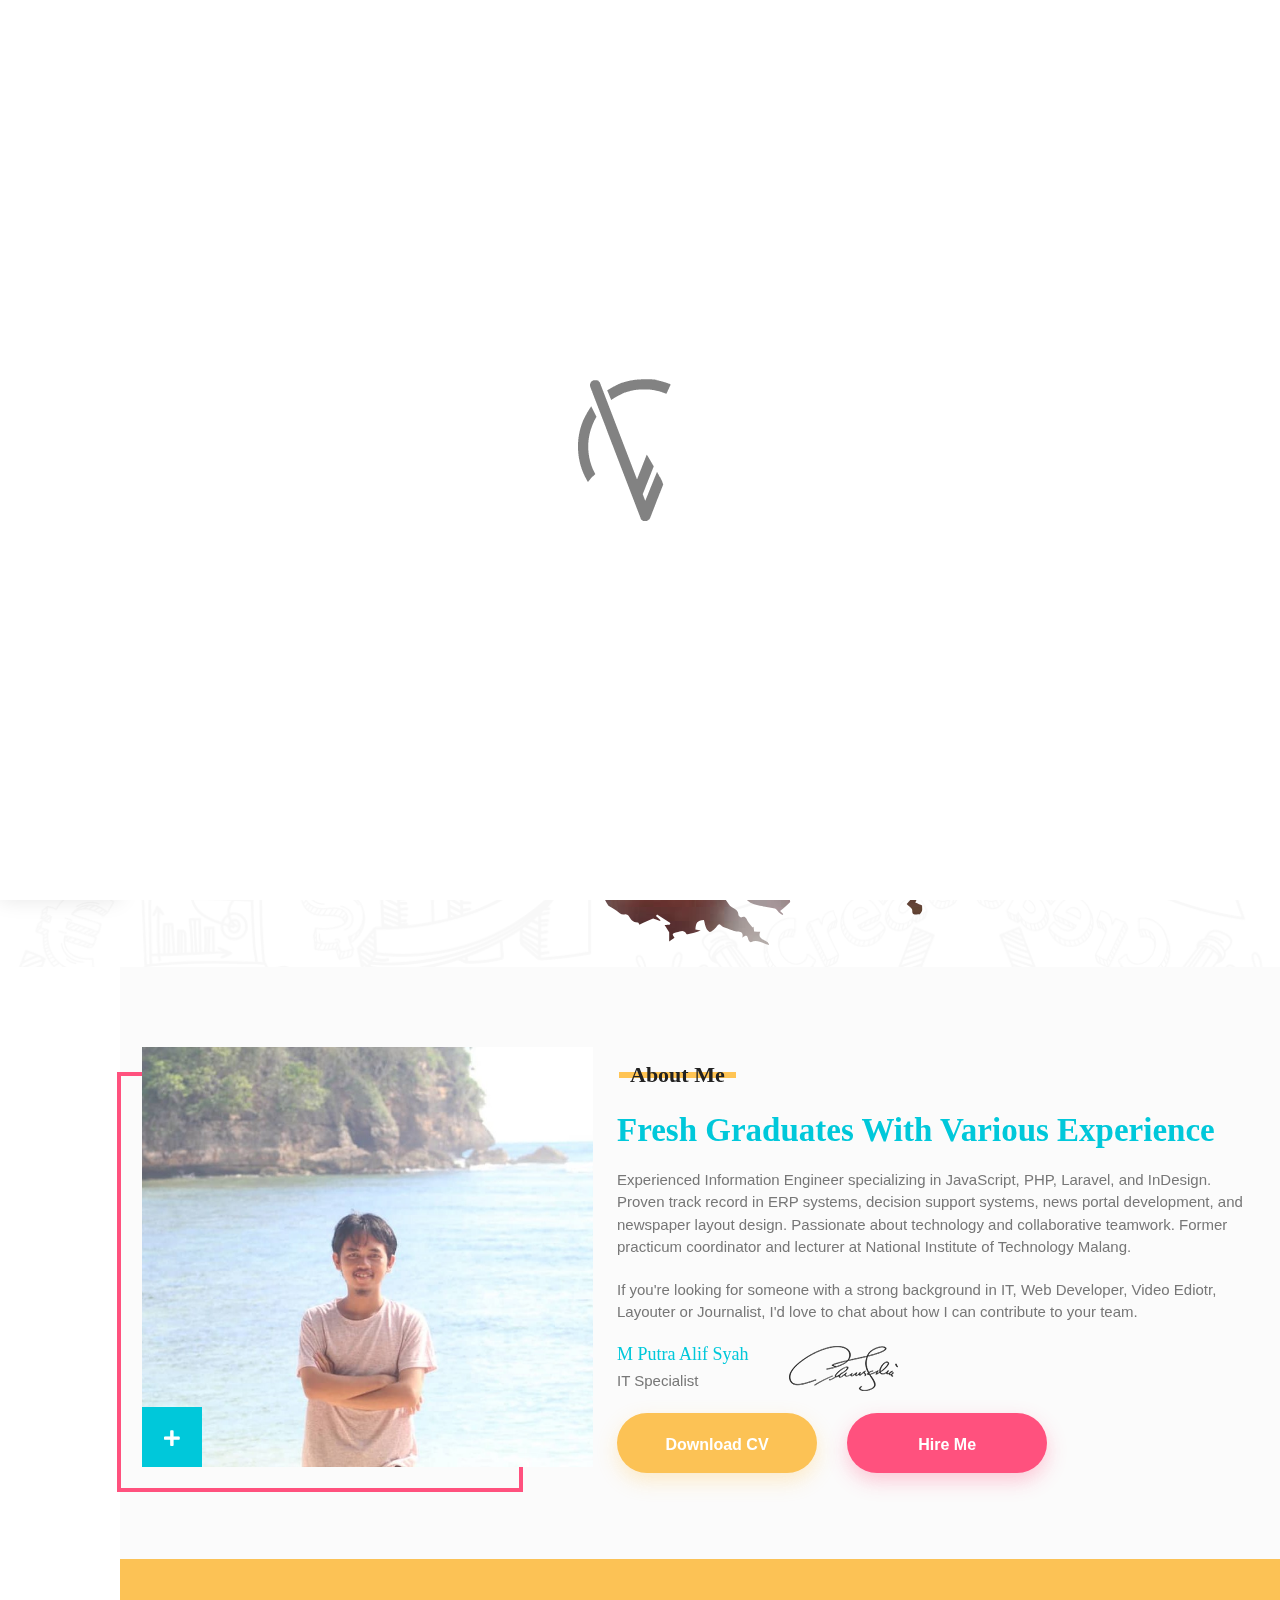
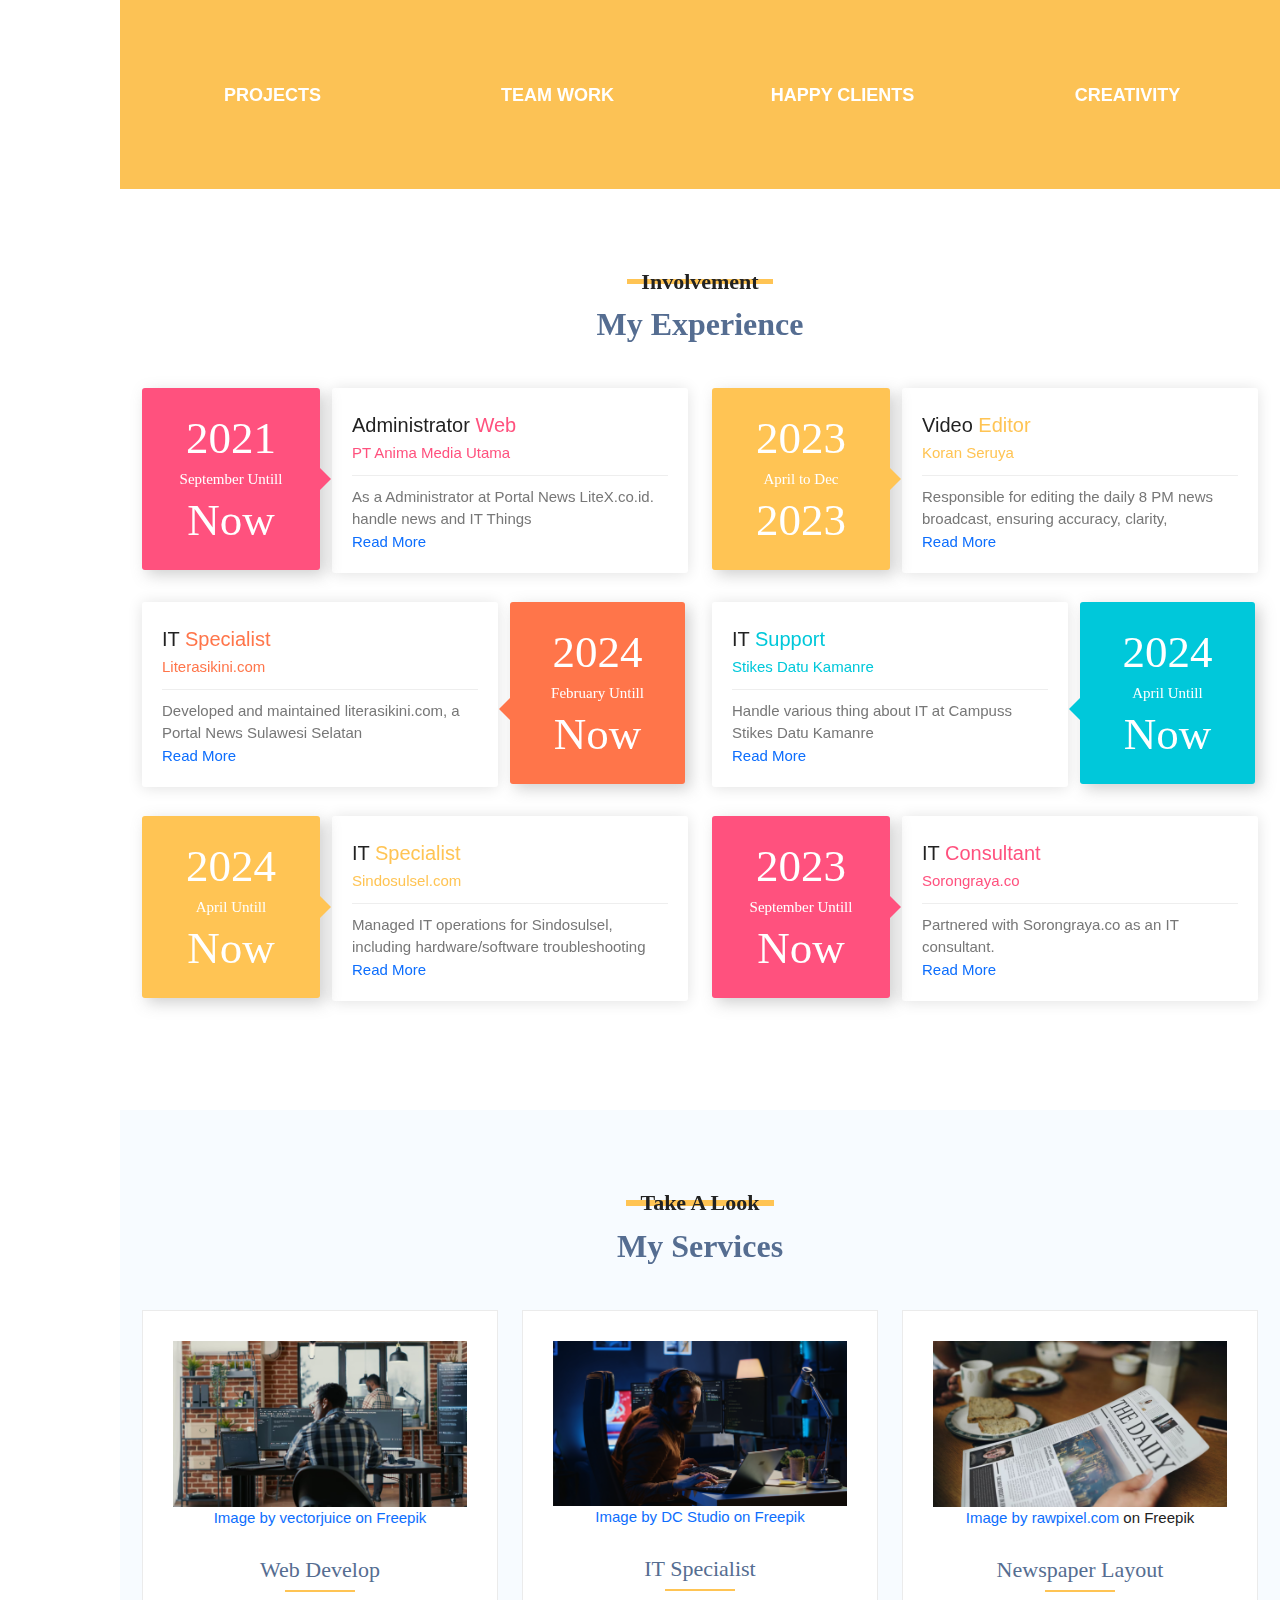
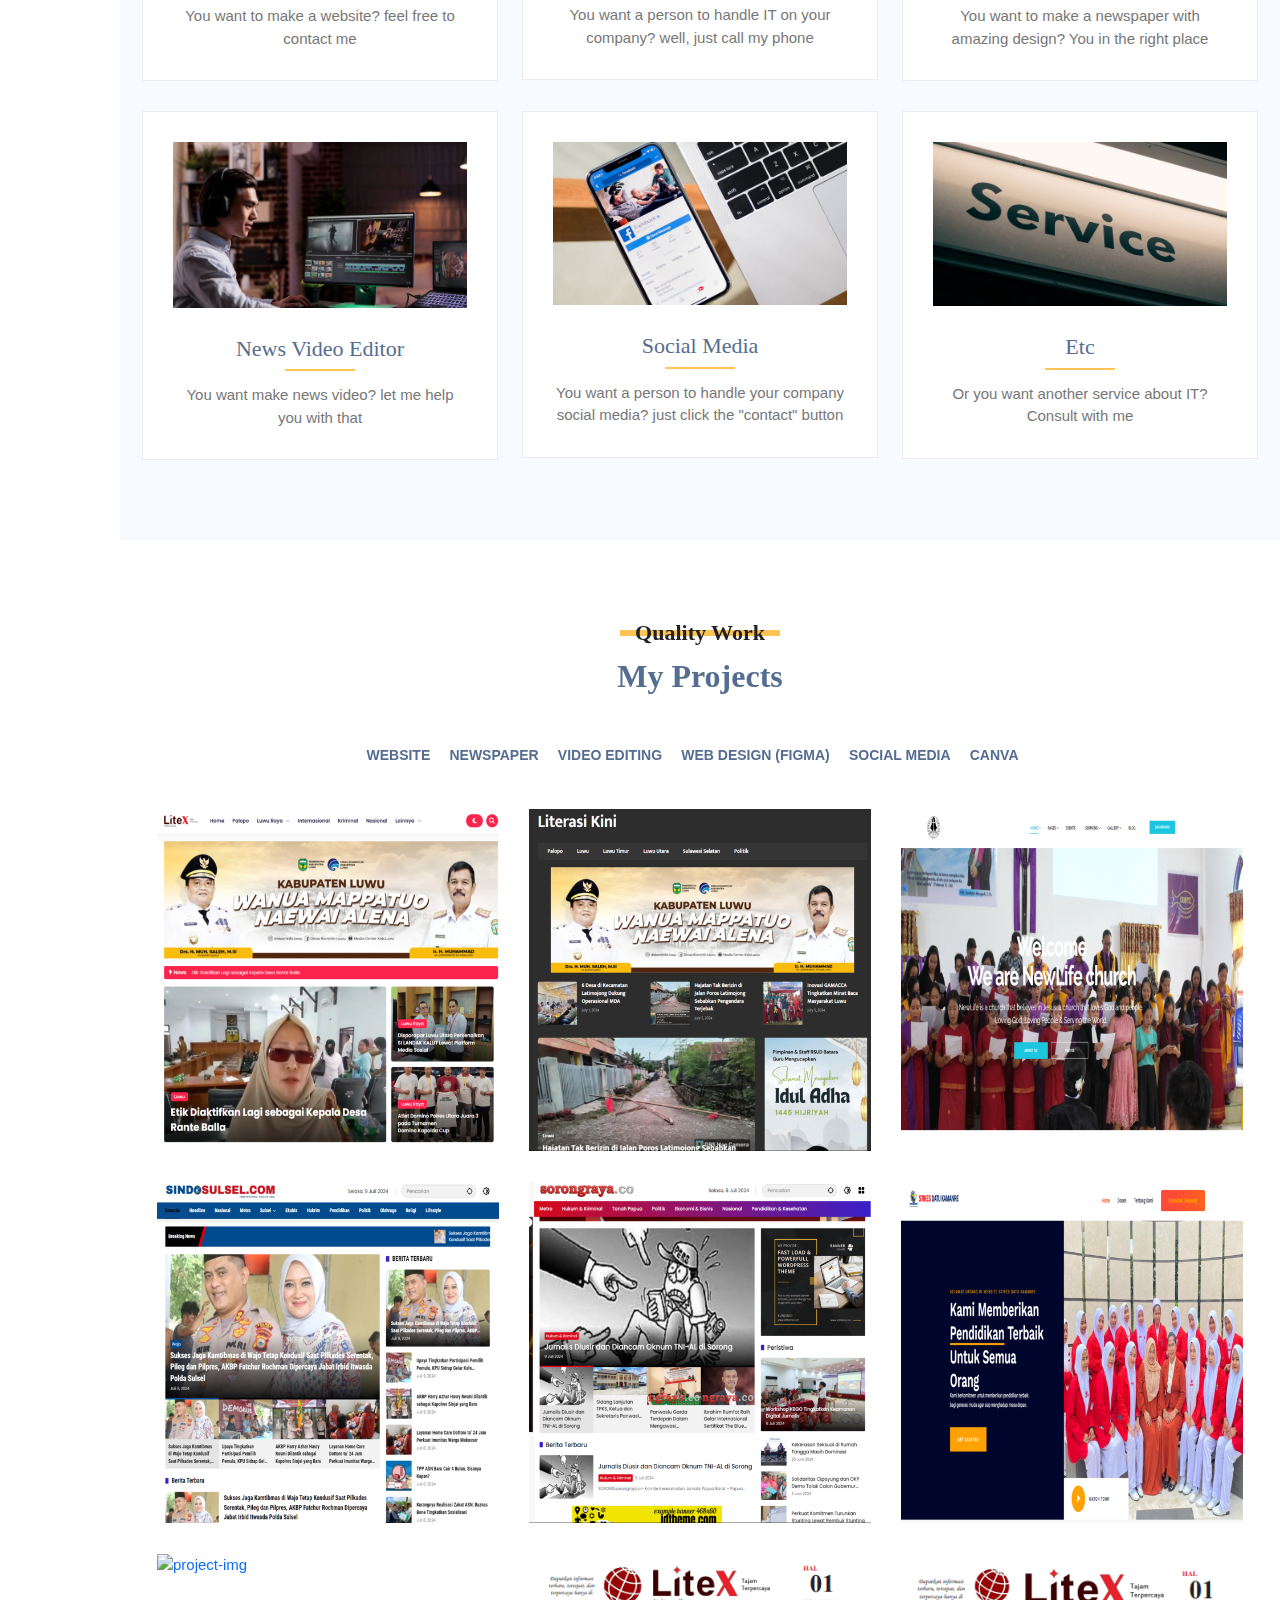
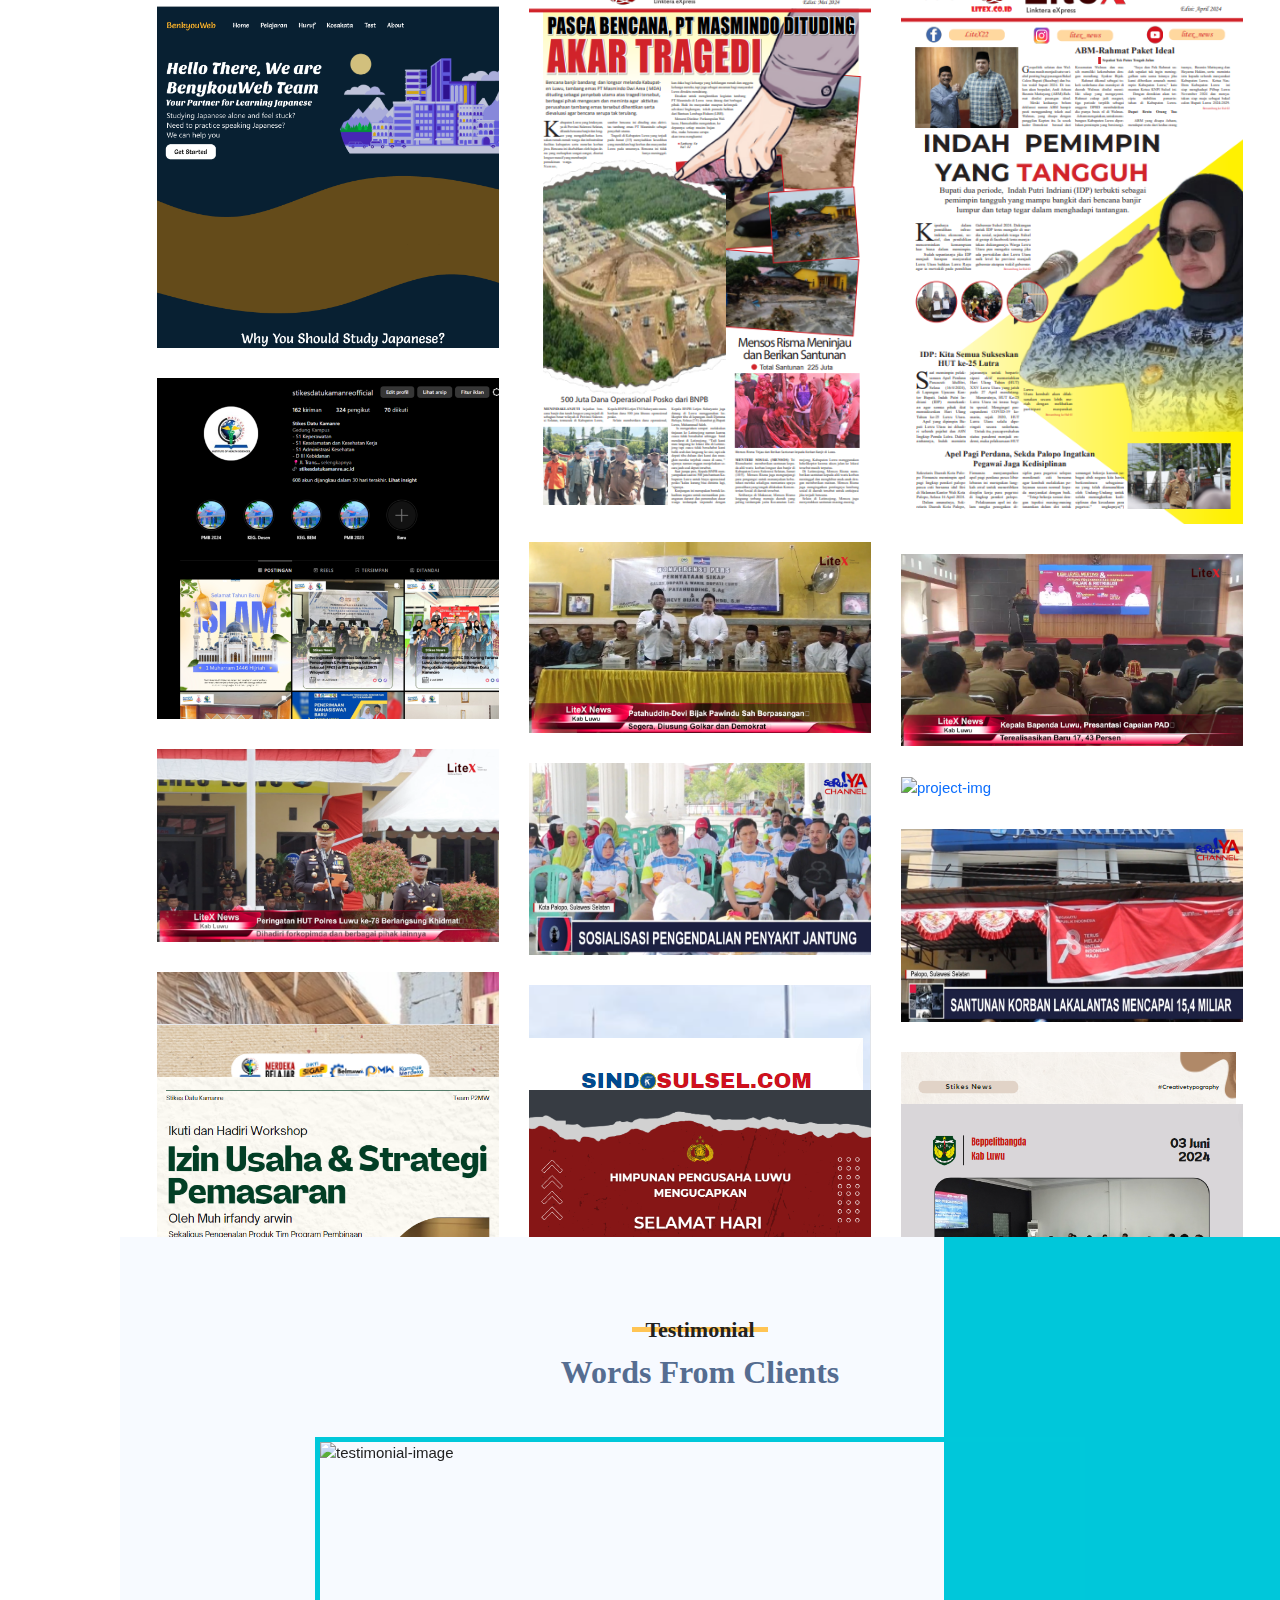
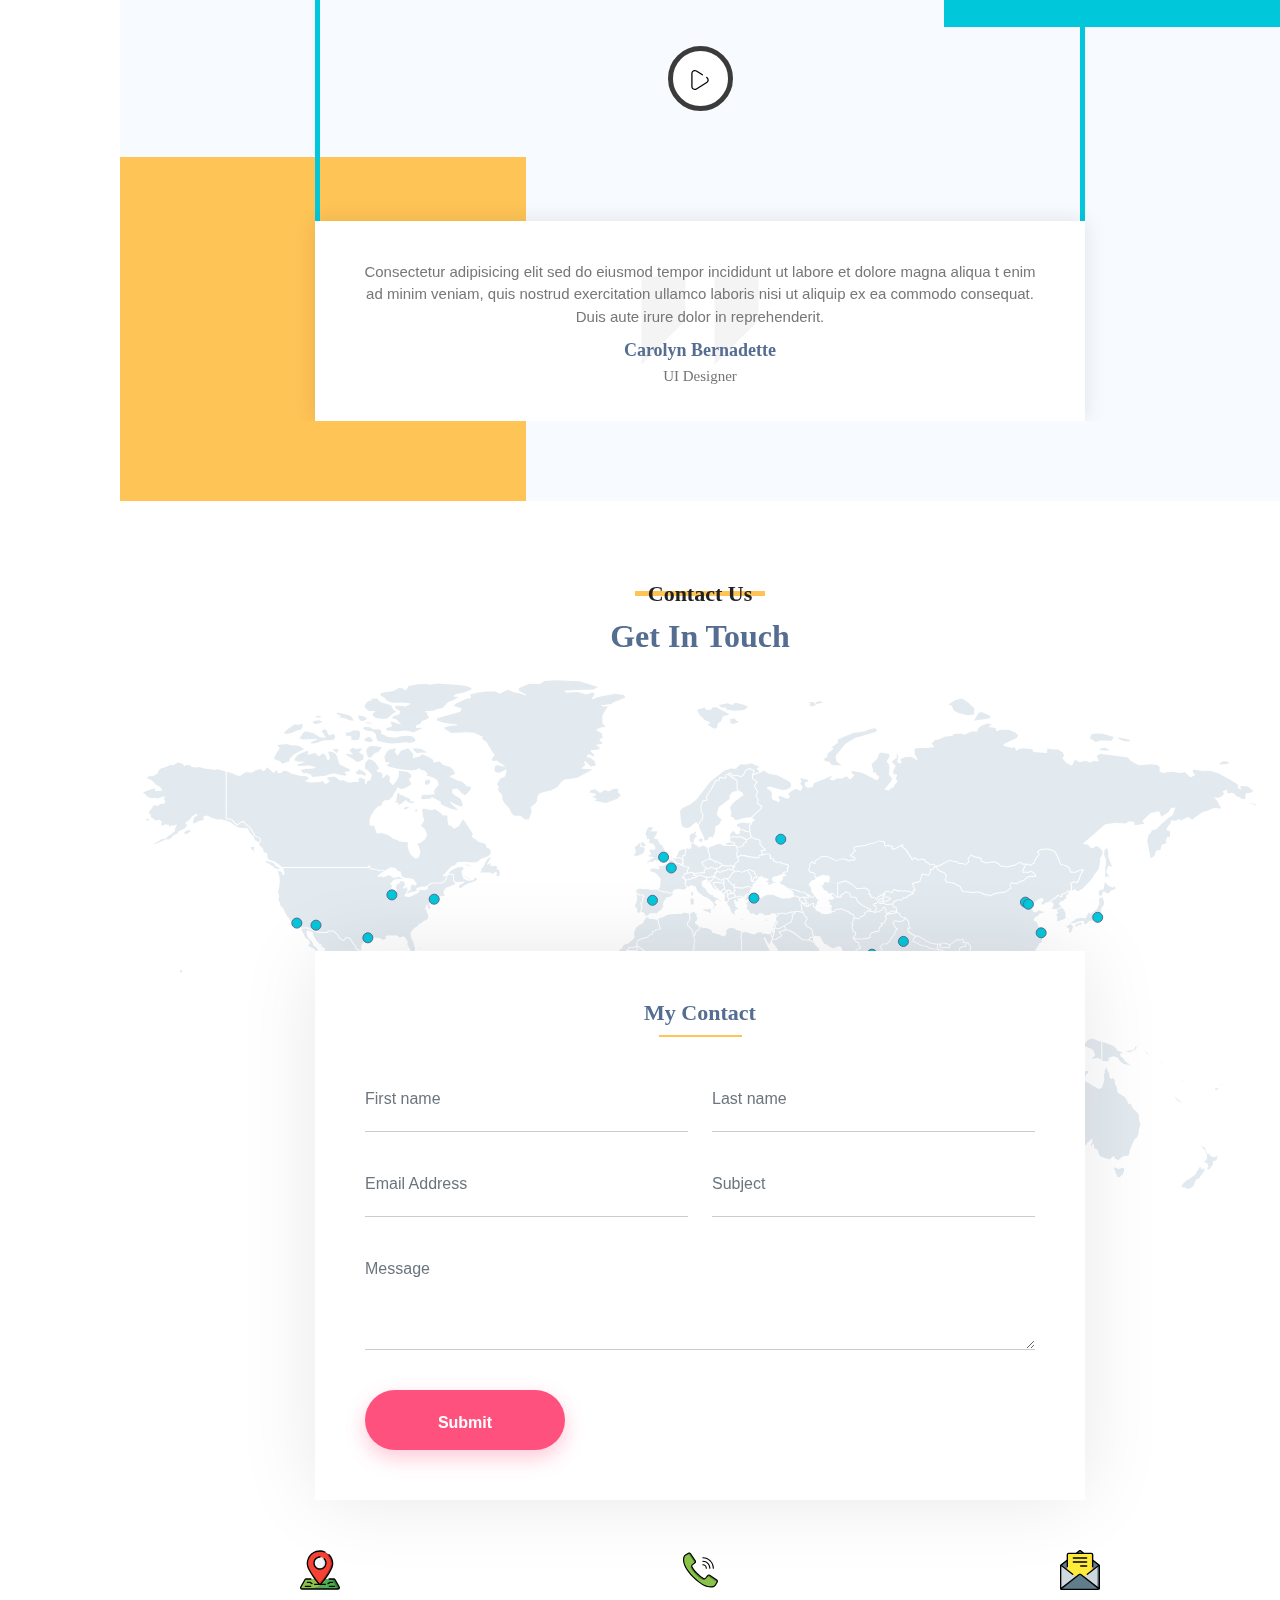
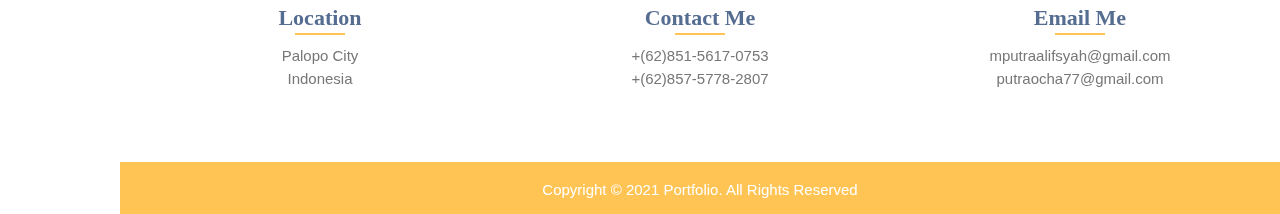
==== index.html @ a57c488f "first commit" ====
<!doctype html>
<!-- 
Template Name: Portfolio Responsive HTML Template
Version: 1.0.8
Author: Kamleshyadav
Website: 
Purchase:
-->
<!--[if IE 8]> <html lang="en" class="ie8 no-js"> <![endif]-->
<!--[if IE 9]> <html lang="en" class="ie9 no-js"> <![endif]-->
<!--[if !IE]><!-->
<html lang="en">

<head>
	<meta charset="utf-8">
	<meta name="viewport" content="width=device-width, initial-scale=1, shrink-to-fit=no">
	<meta name="description" content="Portfolio">
	<meta name="keywords"
		content="Creative, minimal, Portfolio, cv, business, Resume, Information, personal portfolio, Professional">
	<meta name="author" content="kamleshyadav">
	<meta name="MobileOptimized" content="320">
	<!--Start Style -->
	<link rel="stylesheet" href="assets/css/bootstrap.min.css">
	<link rel="stylesheet" href="assets/css/all.min.css">
	<link rel="stylesheet" href="assets/css/font.css">
	<link rel="stylesheet" href="assets/css/animate.css">
	<link rel="stylesheet" href="assets/css/magnific-popup.css">
	<link rel="stylesheet" href="assets/css/swiper.min.css">
	<link rel="stylesheet" href="assets/css/jquery-jvectormap-2.0.3.css">
	<link rel="stylesheet" href="assets/css/style.css">
	<link rel="stylesheet" href="assets/css/scrollbar.css">
	<!-- Favicon Link -->
	<link rel="shortcut icon" type="image/png" href="assets/images/favicon.png">

	<title>Portfolio Responsive HTML Template</title>
</head>

<body>
	<!-- preloader section start -->
	<div class="preloader">
		<div class="status"><img src="assets/images/loader.gif" id="preloader_image" alt="loader">
		</div>
	</div>

	<!-- start side bar -->
	<div class="port_sidebar_wrapper mport_sidebar_wrapper">
		<div class="port_sidebar_profile">
			<a href="javascript:;" class="port_sidebar_position active">
				<div class="profile_circle ">
					<img src="assets/images/ocha.jpeg" alt="profile-image" class="img-fluid" />
				</div>
			</a>
		</div>
		<div class="port_sidebar_nav">
			<div class="port_navigation index_navigation">
				<ul class="nav_list">
					<li data-number="0">
						<div class="tooltip_box">
							<a href="javascript:;" class="siderbar_menuicon">
								<span class="first_micon">
									<svg class="nav_about_svg" xmlns="http://www.w3.org/2000/svg"
										xmlns:xlink="http://www.w3.org/1999/xlink" width="26px" height="26px">
										<defs>
											<filter id="Filter_0">
												<feFlood flood-color="rgb(255, 74, 74)" flood-opacity="1"
													result="floodOut" />
												<feComposite operator="atop" in="floodOut" in2="SourceGraphic"
													result="compOut" />
												<feBlend mode="normal" in="compOut" in2="SourceGraphic" />
											</filter>

										</defs>
										<g filter="url(#Filter_0)">
											<path fill-rule="evenodd" fill="rgb(14, 15, 33)"
												d="M21.937,13.863 L4.063,13.863 L4.063,7.776 L21.937,7.776 L21.937,13.863 ZM6.094,11.832 L19.906,11.832 L19.906,9.807 L6.094,9.807 L6.094,11.832 ZM21.937,3.866 L4.063,3.866 L4.063,5.897 L21.937,5.897 L21.937,3.866 ZM21.937,17.767 L12.188,17.767 L12.188,19.799 L21.937,19.799 L21.937,17.767 ZM10.156,21.830 L4.063,21.830 L4.063,15.742 L10.156,15.742 L10.156,21.830 ZM6.094,19.799 L8.125,19.799 L8.125,17.773 L6.094,17.773 L6.094,19.799 ZM22.953,26.000 L3.047,26.000 C1.367,26.000 0.000,24.633 0.000,22.953 L0.000,3.047 C0.000,1.367 1.367,0.000 3.047,0.000 L22.953,0.000 C24.633,0.000 26.000,1.367 26.000,3.047 L26.000,22.953 C26.000,24.633 24.633,26.000 22.953,26.000 L22.953,26.000 ZM3.047,2.031 C2.487,2.031 2.031,2.487 2.031,3.047 L2.031,22.953 C2.031,23.513 2.487,23.969 3.047,23.969 L22.953,23.969 C23.513,23.969 23.969,23.513 23.969,22.953 L23.969,3.047 C23.969,2.487 23.513,2.031 22.953,2.031 L3.047,2.031 Z" />
										</g>
									</svg>
								</span>
								<span class="second_micon">

									<svg class="nav_about_svg" xmlns="http://www.w3.org/2000/svg"
										xmlns:xlink="http://www.w3.org/1999/xlink" width="26px" height="26px">
										<defs>
											<filter>
												<feFlood flood-color="rgb(255, 74, 74)" flood-opacity="1"
													result="floodOut" />
												<feComposite operator="atop" in="floodOut" in2="SourceGraphic"
													result="compOut" />
												<feBlend mode="normal" in="compOut" in2="SourceGraphic" />
											</filter>

										</defs>
										<g filter="url(#Filter_0)">
											<path fill-rule="evenodd" fill="rgb(14, 15, 33)"
												d="M21.937,13.863 L4.063,13.863 L4.063,7.776 L21.937,7.776 L21.937,13.863 ZM6.094,11.832 L19.906,11.832 L19.906,9.807 L6.094,9.807 L6.094,11.832 ZM21.937,3.866 L4.063,3.866 L4.063,5.897 L21.937,5.897 L21.937,3.866 ZM21.937,17.767 L12.188,17.767 L12.188,19.799 L21.937,19.799 L21.937,17.767 ZM10.156,21.830 L4.063,21.830 L4.063,15.742 L10.156,15.742 L10.156,21.830 ZM6.094,19.799 L8.125,19.799 L8.125,17.773 L6.094,17.773 L6.094,19.799 ZM22.953,26.000 L3.047,26.000 C1.367,26.000 0.000,24.633 0.000,22.953 L0.000,3.047 C0.000,1.367 1.367,0.000 3.047,0.000 L22.953,0.000 C24.633,0.000 26.000,1.367 26.000,3.047 L26.000,22.953 C26.000,24.633 24.633,26.000 22.953,26.000 L22.953,26.000 ZM3.047,2.031 C2.487,2.031 2.031,2.487 2.031,3.047 L2.031,22.953 C2.031,23.513 2.487,23.969 3.047,23.969 L22.953,23.969 C23.513,23.969 23.969,23.513 23.969,22.953 L23.969,3.047 C23.969,2.487 23.513,2.031 22.953,2.031 L3.047,2.031 Z" />
										</g>
									</svg>
								</span>
							</a>
							<span class="menu_tooltip">About</span>
						</div>
					</li>
					<li data-number="1">
						<div class="tooltip_box">
							<a href="" class="siderbar_menuicon">
								<span class="first_micon">
									<svg class="nav__portfolio_svg" xmlns="http://www.w3.org/2000/svg"
										xmlns:xlink="http://www.w3.org/1999/xlink" width="26px" height="25px">
										<image x="0px" y="0px" width="26px" height="25px"
											xlink:href="[data-uri]" />
									</svg>
								</span>
								<span class="second_micon">
									<svg class="nav__portfolio_svg" xmlns="http://www.w3.org/2000/svg"
										xmlns:xlink="http://www.w3.org/1999/xlink" width="26px" height="25px">
										<image x="0px" y="0px" width="26px" height="25px"
											xlink:href="[data-uri]" />
									</svg>
								</span>
							</a>
							<span class="menu_tooltip">Portfolio</span>
						</div>
					</li>
					<li data-number="2">
						<div class="tooltip_box">
							<a href="" class="siderbar_menuicon">
								<span class="first_micon">
									<svg class="nav_quotes_svg" xmlns="http://www.w3.org/2000/svg"
										viewBox="0 0 508.044 508.044">
										<g>
											<g>
												<path d="M0.108,352.536c0,66.794,54.144,120.938,120.937,120.938c66.794,0,120.938-54.144,120.938-120.938
														s-54.144-120.937-120.938-120.937c-13.727,0-26.867,2.393-39.168,6.61C109.093,82.118,230.814-18.543,117.979,64.303
														C-7.138,156.17-0.026,348.84,0.114,352.371C0.114,352.426,0.108,352.475,0.108,352.536z" />
												<path d="M266.169,352.536c0,66.794,54.144,120.938,120.938,120.938s120.938-54.144,120.938-120.938S453.9,231.599,387.106,231.599
														c-13.728,0-26.867,2.393-39.168,6.61C375.154,82.118,496.875-18.543,384.04,64.303C258.923,156.17,266.034,348.84,266.175,352.371
														C266.175,352.426,266.169,352.475,266.169,352.536z" />
											</g>
										</g>
									</svg>
								</span>
								<span class="second_micon">
									<svg class="nav_quotes_svg" xmlns="http://www.w3.org/2000/svg"
										viewBox="0 0 508.044 508.044">
										<g>
											<g>
												<path d="M0.108,352.536c0,66.794,54.144,120.938,120.937,120.938c66.794,0,120.938-54.144,120.938-120.938
														s-54.144-120.937-120.938-120.937c-13.727,0-26.867,2.393-39.168,6.61C109.093,82.118,230.814-18.543,117.979,64.303
														C-7.138,156.17-0.026,348.84,0.114,352.371C0.114,352.426,0.108,352.475,0.108,352.536z" />
												<path d="M266.169,352.536c0,66.794,54.144,120.938,120.938,120.938s120.938-54.144,120.938-120.938S453.9,231.599,387.106,231.599
														c-13.728,0-26.867,2.393-39.168,6.61C375.154,82.118,496.875-18.543,384.04,64.303C258.923,156.17,266.034,348.84,266.175,352.371
														C266.175,352.426,266.169,352.475,266.169,352.536z" />
											</g>
										</g>
									</svg>
								</span>
							</a>
							<span class="menu_tooltip">Testimonial</span>
						</div>
					</li>
					<li data-number="3">
						<div class="tooltip_box">
							<a href="" class="siderbar_menuicon">
								<span class="first_micon">
									<svg xmlns="http://www.w3.org/2000/svg" viewBox="0 0 480.56 480.56"
										class="nav_contact_svg" width="20px" height="20px">
										<g>
											<g>
												<path d="M365.354,317.9c-15.7-15.5-35.3-15.5-50.9,0c-11.9,11.8-23.8,23.6-35.5,35.6c-3.2,3.3-5.9,4-9.8,1.8
														c-7.7-4.2-15.9-7.6-23.3-12.2c-34.5-21.7-63.4-49.6-89-81c-12.7-15.6-24-32.3-31.9-51.1c-1.6-3.8-1.3-6.3,1.8-9.4
														c11.9-11.5,23.5-23.3,35.2-35.1c16.3-16.4,16.3-35.6-0.1-52.1c-9.3-9.4-18.6-18.6-27.9-28c-9.6-9.6-19.1-19.3-28.8-28.8
														c-15.7-15.3-35.3-15.3-50.9,0.1c-12,11.8-23.5,23.9-35.7,35.5c-11.3,10.7-17,23.8-18.2,39.1c-1.9,24.9,4.2,48.4,12.8,71.3
														c17.6,47.4,44.4,89.5,76.9,128.1c43.9,52.2,96.3,93.5,157.6,123.3c27.6,13.4,56.2,23.7,87.3,25.4c21.4,1.2,40-4.2,54.9-20.9
														c10.2-11.4,21.7-21.8,32.5-32.7c16-16.2,16.1-35.8,0.2-51.8C403.554,355.9,384.454,336.9,365.354,317.9z" />
												<path d="M346.254,238.2l36.9-6.3c-5.8-33.9-21.8-64.6-46.1-89c-25.7-25.7-58.2-41.9-94-46.9l-5.2,37.1
														c27.7,3.9,52.9,16.4,72.8,36.3C329.454,188.2,341.754,212,346.254,238.2z" />
												<path d="M403.954,77.8c-42.6-42.6-96.5-69.5-156-77.8l-5.2,37.1c51.4,7.2,98,30.5,134.8,67.2c34.9,34.9,57.8,79,66.1,127.5
														l36.9-6.3C470.854,169.3,444.354,118.3,403.954,77.8z" />
											</g>
										</g>
									</svg>
								</span>
								<span class="second_micon">
									<svg xmlns="http://www.w3.org/2000/svg" viewBox="0 0 480.56 480.56"
										class="nav_contact_svg" width="20px" height="20px">
										<g>
											<g>
												<path d="M365.354,317.9c-15.7-15.5-35.3-15.5-50.9,0c-11.9,11.8-23.8,23.6-35.5,35.6c-3.2,3.3-5.9,4-9.8,1.8
														c-7.7-4.2-15.9-7.6-23.3-12.2c-34.5-21.7-63.4-49.6-89-81c-12.7-15.6-24-32.3-31.9-51.1c-1.6-3.8-1.3-6.3,1.8-9.4
														c11.9-11.5,23.5-23.3,35.2-35.1c16.3-16.4,16.3-35.6-0.1-52.1c-9.3-9.4-18.6-18.6-27.9-28c-9.6-9.6-19.1-19.3-28.8-28.8
														c-15.7-15.3-35.3-15.3-50.9,0.1c-12,11.8-23.5,23.9-35.7,35.5c-11.3,10.7-17,23.8-18.2,39.1c-1.9,24.9,4.2,48.4,12.8,71.3
														c17.6,47.4,44.4,89.5,76.9,128.1c43.9,52.2,96.3,93.5,157.6,123.3c27.6,13.4,56.2,23.7,87.3,25.4c21.4,1.2,40-4.2,54.9-20.9
														c10.2-11.4,21.7-21.8,32.5-32.7c16-16.2,16.1-35.8,0.2-51.8C403.554,355.9,384.454,336.9,365.354,317.9z" />
												<path d="M346.254,238.2l36.9-6.3c-5.8-33.9-21.8-64.6-46.1-89c-25.7-25.7-58.2-41.9-94-46.9l-5.2,37.1
														c27.7,3.9,52.9,16.4,72.8,36.3C329.454,188.2,341.754,212,346.254,238.2z" />
												<path d="M403.954,77.8c-42.6-42.6-96.5-69.5-156-77.8l-5.2,37.1c51.4,7.2,98,30.5,134.8,67.2c34.9,34.9,57.8,79,66.1,127.5
														l36.9-6.3C470.854,169.3,444.354,118.3,403.954,77.8z" />
											</g>
										</g>
									</svg>
								</span>
							</a>
							<span class="menu_tooltip">Contact</span>
						</div>
					</li>
				</ul>
			</div>
		</div>
		<div class="port_sidebar_social">
			<div class="port__social_box">
				<div class="port__followus">
					<p>Follow Us</p>
				</div>
				<ul class="social_list">
					<li>
						<a href="javascript:;" class="siderbar_icon">
							<span class="first_icon"><i class="fab fa-facebook-f nav_fb"></i></span>
							<span class="second_icon"><i class="fab fa-facebook-f nav_fb"></i></span>
						</a>
					</li>
					<li>
						<a href="javascript:;" class="siderbar_icon">
							<span class="first_icon"><i class="fab fa-linkedin-in nav_in"></i></span>
							<span class="second_icon"><i class="fab fa-linkedin-in nav_in"></i></span>
						</a>
					</li>
					<li>
						<a href="javascript:;" class="siderbar_icon">
							<span class="first_icon"><i class="fab fa-whatsapp nav_whats"></i></span>
							<span class="second_icon"><i class="fab fa-whatsapp nav_whats"></i></span>
						</a>
					</li>
					<li>
						<a href="javascript:;" class="siderbar_icon">
							<span class="first_icon"><i class="fab fa-twitter nav_twit"></i></span>
							<span class="second_icon"><i class="fab fa-twitter nav_twit"></i></span>
						</a>
					</li>
					<li>
						<a href="javascript:;" class="siderbar_icon">
							<span class="first_icon"><i class="fab fa-instagram nav_insta"></i></span>
							<span class="second_icon"><i class="fab fa-instagram nav_insta"></i></span>
						</a>
					</li>

				</ul>
			</div>
		</div>
	</div>
	<!-- End side bar -->

	<!-- start banner section -->
	<div class="port_bannerbg_wrapper">
		<!-- start banner wrapper -->
		<div class="port_banner_wrapper" id="cv_container">
			<div class="container-fluid">
				<div class="row">
					<div class="banner_img_wrapper">
						<div class="banner_img">
							<div class="banner_rcontent vert-move">
								<div class="banner_svg_box">
									<svg class="move_bg" xmlns="assets/images/map.svg" viewBox="0 0 968 950"
										width="968px" height="950px">
										<path fill-rule="evenodd"
											d="M909.868,270.984 C908.399,273.600 900.242,273.841 898.692,272.078 C897.402,270.610 898.213,269.606 905.406,264.288 C904.387,269.027 912.946,265.501 909.868,270.984 ZM823.326,424.317 C822.516,423.632 821.795,422.803 821.190,421.923 C820.064,420.286 819.039,418.581 817.972,416.904 C818.249,416.603 818.526,416.303 818.803,416.003 C820.641,417.229 822.683,418.248 824.224,419.774 C824.931,420.474 824.772,422.169 824.748,423.408 C824.742,423.742 823.468,424.438 823.326,424.317 ZM58.942,617.513 C60.663,617.437 62.058,617.376 63.452,617.315 C63.038,619.446 62.624,621.577 62.025,624.661 C60.795,621.809 60.041,620.061 58.942,617.513 ZM962.958,152.877 C962.890,153.279 962.823,153.681 962.755,154.082 C964.108,154.896 965.461,155.709 967.079,156.682 C965.180,157.092 962.776,156.984 962.410,157.796 C960.447,162.143 957.809,165.319 951.108,164.972 C953.663,166.804 954.765,167.594 956.036,168.506 C954.863,171.181 954.025,173.952 952.500,176.273 C951.423,177.914 949.462,179.005 947.810,180.226 C946.463,181.222 943.822,181.985 943.770,182.959 C943.499,188.019 939.480,189.186 936.775,190.697 C936.223,192.856 935.476,194.406 935.504,195.942 C935.571,199.671 935.998,203.393 936.281,207.117 C938.486,206.133 940.688,205.141 942.903,204.178 C943.122,204.082 943.418,204.165 944.088,204.165 C941.339,207.746 938.731,211.143 936.334,214.264 C934.861,213.977 932.665,213.548 930.076,213.042 C930.772,218.139 931.301,222.009 931.877,226.223 C927.953,226.534 928.416,229.005 929.613,231.164 C925.952,234.907 922.617,238.317 919.913,241.081 C921.407,243.557 922.632,245.586 923.283,246.665 C919.585,248.976 915.336,250.343 913.413,253.249 C911.925,255.498 913.348,259.674 913.503,263.659 C912.893,263.927 911.037,264.742 908.885,265.686 C908.609,264.369 908.466,263.580 908.274,262.804 C908.080,262.021 907.837,261.250 907.601,260.421 C906.100,260.342 904.711,260.519 903.477,260.161 C896.846,258.235 896.859,258.189 894.728,264.537 C893.662,267.714 891.793,268.214 889.296,266.647 C891.713,262.592 894.100,258.588 896.563,254.455 C893.315,251.064 889.567,251.014 885.466,251.896 C883.973,252.217 882.190,252.160 880.779,251.634 C879.138,251.022 877.760,249.706 876.430,248.806 C869.018,254.653 861.872,248.000 854.139,249.299 C853.859,250.084 853.608,251.595 852.849,252.782 C848.871,258.995 850.431,265.673 856.317,269.807 C860.401,272.674 863.622,276.811 867.794,279.503 C872.437,282.499 874.856,289.498 881.397,287.739 C882.763,290.121 883.509,292.403 885.028,293.903 C891.861,300.654 897.062,309.254 906.457,313.167 C906.846,313.329 907.040,313.936 907.352,314.313 C910.267,317.832 912.900,321.643 916.161,324.806 C925.802,334.153 935.698,343.235 945.477,352.439 C947.812,354.636 947.444,358.689 944.373,359.758 C940.542,361.093 936.429,361.818 932.378,362.264 C928.699,362.670 924.940,362.350 921.572,362.350 C919.456,368.207 917.123,373.587 922.294,379.526 C919.227,380.399 916.915,381.057 914.450,381.759 C914.450,382.994 914.450,384.796 914.450,386.654 C916.767,385.939 918.631,385.364 921.490,384.482 C920.264,388.157 917.333,391.226 922.205,392.348 C920.449,393.874 918.948,395.178 916.919,396.942 C920.195,397.761 922.513,398.341 925.087,398.986 C922.429,401.261 916.555,400.086 917.457,406.385 C919.259,405.742 920.464,405.313 921.668,404.883 C921.983,405.454 922.297,406.025 922.612,406.596 C918.767,408.882 914.923,411.169 910.767,413.640 C912.231,414.399 912.994,414.794 913.560,415.087 C912.348,417.440 909.898,420.118 910.487,421.414 C912.979,426.897 909.962,428.724 906.167,430.546 C905.676,432.694 904.737,434.581 903.561,436.306 C901.223,439.736 898.870,443.169 896.298,446.422 C894.603,448.566 892.598,450.496 890.531,452.292 C890.099,452.668 888.467,452.354 887.938,451.817 C884.047,447.860 883.185,447.757 879.819,452.012 C878.563,453.599 878.110,455.839 876.808,457.370 C873.066,461.768 860.862,461.900 857.183,457.407 C855.331,455.145 853.212,452.064 853.320,449.441 C853.573,443.310 853.122,437.662 849.881,432.293 C846.682,426.993 844.233,421.192 840.666,416.172 C836.014,409.627 834.251,409.564 826.399,413.027 C826.130,413.145 825.764,413.042 825.440,413.040 C825.063,411.794 824.690,410.551 824.315,409.302 C822.601,410.495 820.761,412.442 820.132,412.108 C814.883,409.323 813.890,413.876 811.343,416.968 C817.147,418.411 815.545,421.893 813.444,425.311 C815.069,426.013 816.302,426.547 816.556,426.657 C813.962,428.706 811.207,430.882 808.181,433.272 C810.965,434.778 813.015,435.887 815.066,436.997 C814.829,437.465 814.591,437.934 814.354,438.403 C812.761,438.232 811.168,438.061 808.546,437.779 C810.989,440.095 812.592,441.615 814.282,443.216 C814.672,442.529 815.054,441.856 815.430,441.193 C817.230,442.678 819.016,444.151 820.025,444.983 C819.511,447.081 818.481,448.816 818.971,449.778 C820.148,452.092 822.038,454.044 823.816,456.371 C824.236,455.644 824.730,454.791 825.170,454.031 C828.785,456.256 832.277,458.419 835.796,460.538 C835.989,460.654 836.449,460.267 836.701,460.355 C838.119,460.851 839.948,461.046 840.815,462.051 C842.215,463.675 842.976,465.849 844.758,469.203 C842.095,467.454 840.636,466.496 839.172,465.534 C837.304,470.442 840.046,472.305 850.259,473.478 C848.751,474.343 847.244,475.208 846.481,475.645 C846.898,478.793 847.224,481.262 847.556,483.767 C848.083,483.554 849.106,483.140 849.981,482.786 C851.406,484.932 852.740,486.942 854.764,489.990 C855.104,487.532 855.237,486.573 855.385,485.502 C856.788,487.811 858.023,489.845 858.757,491.052 C857.444,494.253 856.363,496.891 855.282,499.529 C857.168,499.816 859.053,500.103 861.127,500.419 C862.435,508.100 864.266,510.534 868.987,510.202 C867.697,507.272 866.385,504.415 865.203,501.505 C864.970,500.930 865.235,500.153 865.270,499.470 C866.008,499.701 866.745,499.933 867.483,500.161 C868.618,500.514 869.753,500.863 871.266,501.331 C864.933,507.323 874.504,508.922 874.017,513.315 C873.973,513.707 876.103,514.341 877.050,514.782 C877.400,512.375 877.654,510.628 878.072,507.757 C878.947,512.162 879.564,515.269 880.224,518.594 C882.487,517.655 883.677,517.162 884.210,516.941 C884.759,518.979 885.270,520.878 885.750,522.658 C888.488,520.854 890.944,518.162 892.144,518.639 C896.505,520.369 899.319,516.831 902.894,516.552 C904.497,516.427 907.054,517.013 907.699,518.131 C910.362,522.740 912.458,527.677 914.790,532.552 C909.234,533.434 902.180,532.693 898.860,540.840 C903.034,542.265 907.222,543.694 912.311,545.432 C909.899,546.167 908.483,546.599 906.834,547.102 C909.700,548.631 912.193,549.962 915.500,551.727 C910.549,551.333 906.643,551.022 902.736,550.712 C902.570,551.395 902.403,552.078 902.236,552.761 C905.086,554.439 907.936,556.118 911.135,558.002 C906.845,562.419 901.828,561.407 896.969,560.985 C896.759,562.794 896.594,564.222 896.374,566.118 C887.211,564.470 878.283,562.865 869.355,561.260 C869.554,561.720 869.753,562.179 869.953,562.638 C868.184,563.597 866.456,565.261 864.639,565.365 C861.037,565.571 857.338,565.188 853.767,564.554 C848.613,563.639 843.548,562.230 838.418,561.162 C837.449,560.960 835.958,560.976 835.386,561.559 C833.124,563.864 831.132,566.434 828.897,569.074 C830.303,572.370 832.096,576.572 834.002,581.040 C834.882,580.732 836.168,580.282 836.385,580.206 C838.749,585.384 840.974,590.260 843.302,595.360 C841.856,595.485 840.916,595.566 839.988,595.647 C839.927,599.176 839.351,602.925 844.748,602.743 C845.719,600.317 846.705,597.855 847.915,594.834 C848.704,596.394 849.268,597.698 849.993,598.907 C851.904,602.093 853.359,605.792 855.964,608.268 C859.822,611.935 865.119,614.389 862.141,621.225 C861.887,621.809 862.888,622.852 863.067,623.731 C863.529,626.009 865.006,629.252 864.035,630.440 C860.447,634.830 856.317,638.904 851.860,642.423 C845.922,647.111 838.676,650.371 833.445,655.678 C824.391,664.863 812.681,660.458 802.770,664.013 C802.458,661.985 802.245,660.600 802.032,659.215 C800.071,659.694 798.111,660.173 796.858,660.479 C794.595,658.681 792.400,656.938 790.205,655.195 C789.990,655.513 789.775,655.830 789.560,656.148 C790.197,657.263 790.834,658.378 791.471,659.492 C790.366,659.562 789.249,659.558 788.157,659.720 C786.406,659.979 783.804,659.746 783.086,660.780 C780.676,664.253 778.081,663.854 775.300,662.454 C775.686,661.401 776.436,659.676 776.324,659.618 C773.243,658.026 772.836,653.010 768.262,653.307 C767.622,653.349 766.309,652.455 766.346,652.103 C767.042,645.505 761.811,647.417 758.923,647.459 C754.002,647.530 749.080,649.558 744.245,646.921 C742.735,646.098 740.662,644.293 739.752,644.748 C736.503,646.373 733.422,646.006 731.314,645.116 C730.334,647.675 729.654,649.668 728.743,651.550 C728.631,651.782 727.289,651.418 726.346,651.312 C726.935,650.120 727.403,649.174 727.934,648.101 C726.123,647.643 724.023,647.759 723.267,646.808 C720.167,642.906 716.012,643.477 711.922,643.466 C709.829,643.460 708.005,643.977 707.077,640.770 C706.138,637.527 701.003,636.609 700.096,639.054 C698.270,643.975 696.021,642.319 693.032,640.361 C691.188,639.152 688.826,638.735 686.696,637.962 C686.415,638.617 686.133,639.272 685.852,639.927 C689.689,642.843 693.526,645.758 697.363,648.674 C696.779,648.954 696.195,649.235 695.610,649.515 C695.317,651.282 694.955,653.041 694.756,654.818 C694.646,655.797 695.129,656.931 694.797,657.781 C693.218,661.830 694.984,661.963 698.204,661.062 C699.283,660.760 701.514,660.967 701.632,661.387 C703.511,668.077 710.556,669.565 714.347,674.271 C716.714,677.211 719.293,679.265 722.009,674.070 C729.138,681.394 735.839,688.278 742.310,694.925 C741.047,696.987 740.061,698.595 738.990,700.344 C743.501,703.144 745.982,699.752 749.013,697.822 C748.642,699.721 747.761,701.355 748.223,702.388 C749.783,705.869 749.158,708.126 745.974,710.408 C742.148,713.151 741.961,718.859 745.208,720.884 C743.894,722.539 742.466,724.110 741.303,725.858 C739.748,728.194 738.921,732.009 736.858,732.811 C731.979,734.706 731.027,739.207 728.565,742.649 C725.479,746.962 722.739,751.533 720.014,756.091 C717.246,760.720 714.272,765.292 712.132,770.212 C709.783,775.612 706.941,780.211 701.367,782.700 C697.517,784.420 693.399,785.808 689.997,788.195 C686.164,790.884 683.035,794.567 679.537,797.748 C672.858,803.823 663.965,803.771 656.134,804.033 C647.501,804.322 638.683,801.430 630.078,799.372 C624.357,798.004 618.499,796.356 613.364,793.600 C606.276,789.796 599.811,784.830 592.328,779.863 C592.718,781.512 592.554,783.868 593.608,784.724 C597.464,787.858 601.522,790.870 605.883,793.227 C612.714,796.920 616.668,803.089 620.692,809.203 C622.586,812.080 621.052,813.973 618.017,815.324 C613.524,817.325 609.106,819.566 604.882,822.084 C599.496,825.294 594.713,829.896 588.976,832.033 C582.779,834.342 575.739,834.294 569.144,835.650 C562.161,837.086 552.458,833.675 551.157,846.019 C546.123,845.131 541.522,844.320 535.177,843.201 C538.385,846.817 540.562,849.730 543.195,852.144 C548.937,857.408 557.176,860.134 559.862,868.464 C561.013,872.032 561.813,875.714 562.733,879.191 C560.416,880.578 558.604,881.662 556.793,882.747 C556.858,882.397 556.924,882.048 556.989,881.698 C549.680,880.325 542.371,878.952 534.985,877.565 C534.873,878.817 534.729,880.405 534.548,882.421 C528.325,880.549 527.237,886.388 524.417,889.130 C520.761,892.683 518.561,893.078 515.132,887.706 C513.228,891.311 511.548,894.494 510.696,896.107 C511.398,899.150 512.625,901.563 511.995,902.234 C509.039,905.386 505.573,908.059 502.058,911.104 C503.094,912.073 504.182,913.090 505.270,914.107 C505.014,914.426 504.757,914.746 504.500,915.066 C503.235,914.092 501.919,913.177 500.719,912.129 C499.390,910.968 498.360,909.032 496.858,908.585 C493.288,907.523 489.508,907.186 485.829,906.474 C480.599,905.462 475.160,905.000 470.729,901.594 C468.139,899.602 465.765,897.328 463.178,895.332 C460.406,893.192 457.497,891.229 454.159,888.839 C451.681,888.839 448.317,888.839 444.764,888.839 C449.036,895.610 449.144,896.078 447.178,899.124 C449.369,901.940 451.032,905.841 453.942,907.373 C457.593,909.294 460.401,910.763 460.503,915.321 C460.520,916.070 462.582,917.598 463.016,917.384 C467.548,915.144 468.321,918.649 469.912,921.398 C471.175,923.579 472.986,925.443 474.553,927.448 C474.871,927.223 475.189,926.998 475.507,926.773 C475.716,928.315 475.926,929.858 476.138,931.422 C478.337,931.539 480.143,931.636 482.270,931.749 C478.291,940.884 490.578,938.861 491.152,945.000 C485.058,943.896 479.631,938.883 472.843,942.254 C472.495,942.427 470.610,940.734 470.379,939.699 C469.360,935.153 468.426,934.646 464.319,937.718 C465.668,932.143 462.646,931.415 458.530,931.556 C457.128,931.604 455.678,930.825 454.282,930.331 C451.081,929.198 447.900,928.009 445.257,927.042 C443.594,925.844 441.814,923.831 441.051,924.163 C439.495,924.839 438.604,926.905 437.224,928.162 C435.598,929.643 433.894,931.425 431.921,931.958 C431.049,932.193 428.937,929.894 428.266,928.362 C427.117,925.735 426.659,922.806 425.932,920.086 C419.066,921.031 418.079,922.152 417.383,929.464 C419.144,929.778 420.914,930.094 422.684,930.411 C418.332,932.257 414.044,933.286 409.744,934.264 C409.320,934.360 408.520,934.283 408.408,934.045 C406.038,929.007 402.167,931.434 398.763,932.162 C393.998,933.180 393.775,933.952 396.499,937.780 C395.133,938.729 393.785,939.665 391.177,941.478 C391.177,937.792 391.177,935.244 391.177,932.224 C390.016,930.436 388.396,927.943 386.554,925.107 C389.025,924.817 390.509,924.643 391.993,924.469 C392.114,924.006 392.235,923.542 392.355,923.079 C387.929,920.215 383.503,917.351 379.077,914.487 C378.699,915.026 378.320,915.566 377.942,916.105 C379.466,917.471 380.990,918.836 382.513,920.201 C382.364,920.432 382.216,920.662 382.067,920.892 C379.332,919.960 376.596,919.028 375.190,918.549 C370.136,920.769 366.144,922.522 361.342,924.632 C360.999,924.082 360.454,922.517 359.969,922.535 C355.033,922.723 352.772,919.501 350.563,915.871 C350.007,914.957 348.214,913.973 347.331,914.223 C343.348,915.354 341.228,912.812 338.614,910.706 C336.231,908.785 333.388,907.436 330.474,905.670 C329.553,904.183 328.141,902.347 327.200,900.294 C325.238,896.018 323.168,891.924 318.517,889.947 C317.405,887.427 316.398,884.853 315.132,882.414 C314.393,880.988 313.228,879.783 312.254,878.479 C312.493,878.304 312.731,878.129 312.970,877.955 C311.161,876.412 309.352,874.870 307.300,873.119 C306.411,873.790 305.311,874.618 303.737,875.805 C302.263,873.743 300.970,871.935 299.418,869.763 C298.382,871.562 297.276,873.483 296.143,875.453 C295.456,874.410 294.593,873.101 294.136,872.408 C300.294,864.550 289.155,863.698 289.589,858.497 C288.172,861.081 287.323,863.564 287.224,866.077 C287.014,871.446 285.353,873.095 279.011,873.071 C281.123,868.800 284.176,864.239 276.946,861.903 C276.747,861.839 276.890,861.002 276.677,860.642 C276.059,859.601 275.287,857.753 274.671,857.791 C273.267,857.877 271.916,858.889 270.552,859.544 C269.833,859.889 269.132,860.273 268.197,860.756 C267.949,859.572 267.760,858.666 267.520,857.522 C266.086,857.711 264.697,857.895 263.307,858.078 C265.109,855.090 267.546,853.134 269.863,851.044 C270.620,850.361 271.586,849.319 271.567,848.461 C271.461,843.765 262.232,832.674 257.414,831.402 C256.516,831.165 255.398,831.783 254.376,831.982 C252.778,832.294 251.153,832.911 249.582,832.800 C247.643,832.662 245.748,831.912 243.458,831.331 C243.906,829.128 245.433,825.427 239.851,827.062 C239.429,827.185 237.760,824.824 237.525,823.470 C236.898,819.860 236.462,817.149 231.359,817.979 C229.385,818.299 225.446,815.854 224.922,813.969 C223.550,809.027 223.880,808.713 217.354,809.454 C219.399,810.407 220.830,811.074 222.416,811.813 C215.363,817.901 214.385,818.119 211.181,814.244 C212.728,814.000 214.120,813.781 215.338,813.589 C215.238,812.138 215.154,810.925 215.061,809.575 C213.580,809.477 211.980,809.372 210.821,809.296 C209.129,805.536 207.631,802.208 206.427,799.534 C204.257,800.222 202.099,801.684 201.035,801.112 C196.179,798.500 192.799,794.264 189.761,789.407 C192.754,789.829 195.302,790.189 199.151,790.733 C195.838,786.668 192.173,783.941 195.525,779.571 C197.247,779.351 199.051,779.120 201.958,778.748 C199.780,776.156 198.390,774.503 196.814,772.627 C195.371,774.264 194.408,775.358 193.521,776.364 C187.062,774.542 186.501,773.235 189.827,767.903 C185.231,764.587 182.355,768.974 178.913,770.627 C174.954,764.335 171.158,758.304 167.177,751.978 C169.357,752.273 170.997,752.496 173.230,752.799 C170.165,748.751 167.665,745.450 165.035,741.978 C163.588,744.417 162.398,746.424 161.052,748.693 C159.988,748.015 158.979,747.372 158.037,746.771 C156.700,748.784 155.539,750.530 154.132,752.648 C152.543,751.233 151.021,749.878 149.455,748.484 C148.466,749.424 147.540,750.301 145.911,751.847 C143.165,748.835 139.611,746.397 138.255,743.065 C136.709,739.266 134.457,737.497 131.001,737.790 C128.900,737.969 126.950,739.918 125.017,741.024 C123.906,737.474 122.752,732.981 121.094,728.683 C118.699,722.474 111.253,718.680 107.231,721.931 C104.322,724.283 102.383,723.937 99.771,722.112 C100.743,720.335 101.680,718.620 102.635,716.874 C103.963,717.230 105.105,717.536 106.953,718.031 C106.204,713.980 102.975,710.901 101.177,712.506 C97.267,715.998 93.500,712.009 91.354,713.491 C89.661,710.651 88.633,707.782 86.663,705.901 C84.080,703.435 84.906,701.464 86.648,699.529 C87.880,698.159 89.677,697.298 91.417,696.072 C89.537,691.720 87.567,687.869 82.088,689.289 C81.623,688.041 81.530,686.492 80.813,686.106 C78.323,684.770 76.275,683.550 77.098,680.097 C77.209,679.631 75.158,678.651 74.108,677.909 C73.531,679.080 72.284,680.412 72.519,681.386 C72.969,683.246 74.385,684.850 75.160,686.663 C75.620,687.738 75.622,689.009 75.830,690.191 C73.849,688.815 72.979,687.258 72.135,685.688 C71.459,684.428 70.818,682.054 70.155,682.052 C64.041,682.032 64.873,678.999 66.820,675.210 C66.973,674.914 66.547,674.320 66.423,673.958 C64.616,674.180 62.912,674.390 60.939,674.633 C61.286,670.357 60.422,667.776 56.063,666.992 C52.961,666.434 50.543,660.345 51.369,656.634 C47.682,654.007 43.955,651.352 40.010,648.541 C41.245,646.237 43.594,643.832 43.468,641.564 C43.325,638.999 40.960,636.557 39.549,634.041 C38.475,635.323 37.445,636.551 36.165,638.078 C34.370,633.945 32.950,630.678 31.531,627.411 C32.048,627.164 32.565,626.916 33.081,626.669 C38.453,631.165 43.826,635.661 49.654,640.538 C50.437,639.459 51.778,637.610 53.044,635.864 C59.228,640.581 65.365,645.274 71.516,649.951 C74.424,652.162 77.256,654.504 80.349,656.420 C81.108,656.890 83.154,656.321 83.926,655.548 C87.022,652.446 83.121,649.849 83.052,647.022 C82.876,639.870 78.803,638.519 72.874,639.199 C72.272,639.268 71.637,639.047 70.535,638.893 C71.523,637.760 72.208,636.975 72.969,636.103 C66.565,629.610 74.774,627.250 76.677,622.732 C67.650,615.699 58.611,608.656 49.588,601.626 C53.523,597.995 56.187,597.803 60.228,600.902 C61.415,601.812 62.562,602.798 63.837,603.567 C67.798,605.955 71.835,608.218 75.800,610.600 C79.511,612.830 84.538,613.368 85.953,618.633 C86.139,619.324 87.618,619.599 88.376,620.217 C92.872,623.884 99.286,624.625 102.626,630.267 C104.120,632.792 107.022,634.665 109.627,636.285 C111.158,637.238 114.322,638.076 115.093,637.305 C118.313,634.087 121.431,636.702 124.364,637.085 C126.198,637.324 128.002,639.980 129.618,637.182 C130.672,635.357 130.880,633.043 131.472,630.930 C126.581,629.766 122.573,633.021 118.722,629.054 C116.112,626.364 110.921,626.631 109.282,622.132 C108.800,620.809 108.357,619.432 107.621,618.251 C106.595,616.603 105.516,614.884 104.085,613.617 C102.257,611.999 100.056,610.801 97.835,609.300 C101.374,607.282 103.730,605.938 105.786,604.766 C102.552,601.072 99.913,598.058 96.836,594.545 C98.940,594.296 100.294,594.137 102.101,593.924 C101.455,592.358 101.186,590.136 100.327,589.878 C95.178,588.332 96.232,584.694 97.065,581.417 C94.550,579.744 91.727,578.682 90.218,576.646 C88.489,574.314 87.927,571.117 86.858,568.296 C88.164,567.145 89.311,565.071 88.709,564.178 C87.482,562.358 85.084,561.376 83.585,559.680 C81.530,557.354 79.737,554.766 78.066,552.141 C76.647,549.911 76.027,546.996 74.228,545.220 C70.257,541.298 67.094,537.226 64.521,532.038 C55.803,514.455 55.908,496.504 60.782,478.271 C61.836,474.330 60.568,472.754 57.996,471.012 C51.723,466.763 45.291,462.740 39.145,458.317 C31.092,452.523 24.374,445.238 26.633,434.604 C28.440,426.097 32.394,418.031 35.631,409.863 C36.088,408.710 37.836,408.007 39.075,407.238 C42.323,405.220 43.815,400.972 42.344,397.862 C40.209,393.347 37.151,395.892 34.314,396.782 C33.750,396.960 33.225,397.264 32.945,397.391 C31.584,395.097 30.382,393.072 28.895,390.565 C31.816,391.688 34.121,392.575 35.277,393.020 C37.970,390.031 39.982,387.796 41.991,385.565 C38.061,378.939 30.899,381.460 25.418,381.238 C24.706,378.408 24.814,375.745 23.537,374.387 C20.593,371.256 17.019,368.764 16.977,363.837 C16.971,363.198 15.994,362.604 15.571,361.924 C14.293,359.870 13.066,357.785 11.820,355.713 C12.143,355.533 12.466,355.353 12.790,355.173 C14.270,355.936 15.750,356.699 18.276,358.002 C17.493,355.546 17.075,354.483 16.823,353.382 C16.532,352.109 15.736,350.235 16.285,349.604 C19.452,345.969 16.869,342.273 16.562,338.740 C16.113,333.568 14.778,328.552 18.186,323.726 C19.038,322.518 19.004,320.176 18.514,318.630 C17.323,314.872 19.651,314.340 22.107,314.663 C25.866,315.157 29.609,316.056 33.242,317.164 C37.332,318.412 41.785,319.217 43.087,324.587 C43.442,326.050 45.378,327.438 46.911,328.253 C53.932,331.989 61.087,335.473 68.145,339.141 C69.480,339.835 70.592,340.957 71.535,341.674 C75.202,335.814 78.527,330.501 82.491,324.167 C82.666,323.595 83.266,321.646 83.865,319.696 C84.478,319.818 85.092,319.940 85.706,320.062 C86.068,324.093 86.429,328.123 86.797,332.212 C93.340,331.126 93.775,329.900 89.947,325.107 C90.422,325.006 90.898,324.905 91.373,324.804 C90.722,321.733 90.071,318.662 89.421,315.591 C88.891,315.422 88.362,315.253 87.833,315.083 C89.822,313.670 91.812,312.257 94.237,310.535 C92.304,309.717 91.260,309.274 90.655,309.018 C91.306,306.362 91.848,304.152 92.413,301.847 C93.584,301.691 95.083,301.492 96.859,301.256 C96.264,300.373 96.083,299.826 95.707,299.588 C88.359,294.935 98.373,293.334 97.510,289.737 C97.390,289.236 98.732,287.874 99.470,287.814 C100.282,287.749 101.433,288.540 101.988,289.290 C103.724,291.634 105.248,294.134 106.672,296.296 C105.004,297.047 102.795,297.364 102.082,298.568 C101.463,299.613 102.126,302.697 102.960,303.030 C104.314,303.571 106.273,302.600 109.342,302.000 C108.204,304.368 107.263,306.327 106.279,308.374 C109.277,312.578 112.442,317.016 115.758,321.664 C115.399,323.580 114.972,325.860 114.531,328.219 C120.669,326.187 123.103,322.875 119.419,317.171 C121.502,317.171 123.013,317.171 124.700,317.171 C122.753,314.879 121.060,312.885 118.710,310.117 C125.857,308.315 131.888,307.007 136.787,301.836 C137.474,301.975 139.128,302.310 140.866,302.662 C142.514,292.701 137.619,285.162 132.513,277.162 C137.143,276.159 140.903,275.345 145.349,274.381 C148.947,277.785 152.128,275.933 155.358,271.051 C159.751,264.407 156.366,262.109 151.845,258.578 C150.035,257.164 149.907,253.634 148.940,251.095 C147.975,248.558 147.560,245.345 145.747,243.711 C143.246,241.458 139.918,242.070 137.353,244.665 C138.587,246.233 139.687,247.633 140.788,249.033 C140.438,249.390 140.088,249.748 139.738,250.105 C137.479,248.196 135.220,246.288 133.254,244.628 C135.829,240.970 137.904,238.023 140.249,234.691 C138.162,234.085 136.790,233.687 135.419,233.288 C135.877,233.020 136.336,232.752 136.794,232.484 C133.219,224.975 129.644,217.467 126.627,211.130 C124.517,209.357 123.208,208.273 121.917,207.167 C120.910,206.304 120.047,204.887 118.910,204.625 C114.257,203.551 114.438,201.475 116.847,199.352 C114.910,196.407 113.117,193.682 111.098,190.612 C112.999,186.739 107.474,185.771 106.046,182.743 C104.576,179.628 103.496,176.328 102.541,173.868 C99.512,174.229 97.508,174.468 95.503,174.707 C95.503,171.530 95.503,168.352 95.503,165.152 C97.548,165.152 98.584,165.152 99.620,165.152 C99.820,164.781 100.019,164.410 100.219,164.039 C98.066,162.390 95.914,160.740 93.793,159.115 C96.645,156.625 97.233,154.184 92.537,151.947 C91.582,151.491 90.965,149.025 91.238,147.701 C91.460,146.624 93.156,145.333 94.366,145.128 C95.486,144.938 97.244,145.728 98.004,146.667 C102.003,151.612 105.882,156.666 109.551,161.859 C110.486,163.182 111.075,165.238 110.837,166.807 C110.255,170.631 111.542,172.109 115.444,171.219 C116.735,170.925 117.980,170.430 119.563,169.926 C123.981,173.379 128.552,176.873 133.029,180.482 C135.649,182.593 138.840,184.451 140.502,187.194 C143.503,192.146 145.959,194.171 150.457,193.108 C149.551,194.242 148.708,195.296 146.974,197.467 C152.614,197.862 157.163,198.180 161.255,198.467 C160.296,198.985 158.533,199.937 155.608,201.517 C161.169,203.418 165.516,204.905 169.459,206.253 C171.226,204.865 172.789,203.637 174.538,202.263 C173.951,201.210 173.337,200.109 173.144,199.763 C174.415,197.190 175.441,195.114 176.467,193.038 C175.931,192.693 175.395,192.347 174.859,192.002 C173.693,193.293 172.527,194.583 170.502,196.824 C169.318,194.444 168.330,192.458 167.180,190.148 C169.295,190.801 170.444,191.247 171.633,191.427 C171.813,191.454 172.519,190.179 172.404,189.626 C171.787,186.645 170.988,183.702 170.138,180.287 C161.421,182.796 163.391,177.184 165.626,171.643 C163.033,172.083 161.439,172.354 159.396,172.700 C156.238,166.706 159.416,157.875 150.442,154.495 C151.044,154.075 151.645,153.656 152.247,153.236 C157.436,158.270 162.625,163.304 167.815,168.337 C168.325,167.881 168.835,167.424 169.346,166.967 C168.469,161.009 166.261,155.765 159.398,151.711 C162.374,151.711 164.044,151.711 165.539,151.711 C164.493,150.139 163.694,148.939 162.896,147.739 C164.095,147.615 165.295,147.491 167.101,147.304 C164.265,141.436 157.864,137.741 157.996,130.609 C161.405,133.356 163.682,136.911 166.576,139.862 C168.475,141.798 172.327,144.662 173.468,143.990 C177.715,141.491 179.393,144.778 181.184,145.709 C181.397,148.495 180.779,151.554 181.850,152.355 C185.302,154.937 189.376,156.687 193.580,158.958 C193.827,157.623 193.677,156.399 194.214,155.859 C197.841,152.210 195.702,150.918 192.160,149.331 C190.320,148.507 189.120,146.256 187.631,144.649 C187.923,144.279 188.216,143.909 188.509,143.539 C191.007,143.744 193.506,143.950 196.362,144.185 C192.936,136.937 199.508,140.495 202.459,138.553 C199.350,136.074 196.686,133.950 194.511,132.216 C192.180,133.795 190.476,134.949 188.512,136.278 C187.083,133.933 183.376,132.781 186.476,129.242 C187.978,127.529 189.119,125.500 190.424,123.613 C190.087,123.351 189.751,123.088 189.415,122.826 C190.193,122.699 190.971,122.573 192.652,122.300 C188.707,119.932 185.306,118.016 192.104,114.708 C191.583,114.478 191.062,114.248 190.540,114.017 C189.145,114.236 187.750,114.455 185.899,114.745 C185.484,110.829 185.076,106.969 184.607,102.546 C186.096,103.787 187.105,104.628 188.518,105.806 C188.947,104.076 189.233,102.924 189.628,101.331 C193.954,105.284 196.532,103.652 198.633,98.140 C194.703,96.515 190.744,94.879 187.009,93.335 C187.529,93.053 188.824,92.348 190.054,91.680 C187.924,83.745 184.357,76.310 187.485,68.091 C188.456,65.539 189.013,62.827 189.722,60.179 C191.320,54.212 191.256,54.299 196.877,57.726 C197.845,58.316 200.084,58.347 200.732,57.672 C203.933,54.339 207.175,51.017 211.988,54.207 C215.562,56.576 218.797,59.570 221.793,62.664 C224.324,65.278 226.373,68.283 230.920,67.357 C230.920,65.162 230.920,63.090 230.920,60.714 C231.991,61.401 232.751,61.889 233.510,62.376 C233.811,61.979 234.150,61.736 234.187,61.454 C234.964,55.524 234.254,49.061 240.334,45.066 C240.702,44.824 240.364,43.514 240.363,42.701 C240.360,41.207 240.362,39.713 240.362,37.566 C241.830,39.761 242.812,41.230 243.658,42.494 C244.377,39.019 244.989,36.059 245.563,33.284 C247.649,34.138 248.810,34.614 249.971,35.090 C250.066,33.807 250.063,32.507 250.278,31.245 C250.711,28.703 251.264,26.182 251.699,23.996 C254.046,26.321 255.591,28.887 257.820,29.822 C261.380,31.315 265.394,31.724 268.479,32.425 C268.728,34.586 268.394,36.428 269.117,37.062 C271.149,38.843 273.479,41.085 275.937,41.440 C286.588,42.975 292.265,51.978 300.438,57.549 C298.784,57.220 297.130,56.891 296.111,56.687 C292.701,59.075 289.658,61.207 285.778,63.924 C294.614,65.270 302.006,66.396 309.398,67.523 C305.455,69.043 301.560,69.710 297.656,70.327 C297.423,70.364 297.099,70.039 296.866,69.827 C293.022,66.328 290.531,68.733 287.216,72.292 C293.186,74.483 298.442,76.412 303.881,78.408 C302.672,79.341 301.853,79.973 300.484,81.028 C304.773,81.963 308.150,82.699 311.110,83.344 C311.786,81.216 312.243,79.780 312.699,78.344 C314.006,78.943 315.314,79.541 316.987,80.308 C318.031,76.357 319.090,72.350 320.149,68.344 C320.363,68.409 320.577,68.474 320.791,68.539 C320.984,71.660 321.177,74.781 321.370,77.903 C321.835,77.927 322.301,77.951 322.766,77.976 C327.532,69.851 325.415,59.141 332.486,51.744 C332.486,53.036 332.486,54.328 332.486,55.620 C332.881,55.772 333.277,55.925 333.672,56.077 C334.955,53.748 336.238,51.418 337.913,48.377 C341.147,54.158 344.236,59.682 347.710,65.893 C349.089,64.131 350.174,62.745 351.374,61.211 C356.173,63.427 361.051,65.679 365.929,67.931 C364.018,69.516 360.897,65.624 361.316,70.860 C361.370,71.534 357.843,72.495 355.903,73.356 C356.791,74.912 357.581,76.297 358.286,77.534 C356.289,77.534 354.786,77.534 353.283,77.534 C354.175,78.955 354.823,80.640 356.007,81.751 C359.754,85.264 364.655,87.954 367.308,92.113 C370.044,96.402 372.644,97.844 377.224,96.529 C377.447,96.465 377.768,96.737 379.580,97.499 C377.748,98.053 376.627,98.392 375.506,98.731 C375.699,99.075 375.892,99.418 376.085,99.762 C377.549,100.138 379.013,100.513 380.677,100.940 C376.921,105.184 382.159,105.866 383.307,108.001 C383.542,108.437 387.049,107.571 388.701,106.670 C390.721,105.568 392.376,103.795 394.891,101.738 C394.147,100.059 392.981,97.429 391.070,93.118 C395.666,94.811 399.140,95.911 402.458,97.370 C405.031,98.501 407.423,100.563 409.083,98.167 C408.480,94.847 408.052,92.489 407.571,89.847 C405.665,87.879 398.990,91.833 400.390,85.224 C400.950,82.575 404.086,80.471 406.050,78.119 C407.465,73.915 407.465,73.915 410.459,73.785 C410.342,75.268 410.222,76.797 410.102,78.326 C410.559,78.390 411.016,78.455 411.473,78.519 C414.212,71.901 416.951,65.284 419.600,58.883 C421.227,59.089 423.511,59.788 425.697,59.560 C429.132,59.200 432.786,57.026 435.836,57.756 C441.311,59.066 446.343,62.133 451.676,64.156 C459.678,67.192 467.781,69.960 476.240,72.986 C479.253,68.681 482.008,70.971 484.930,73.988 C487.544,76.686 490.448,79.104 493.224,81.646 C493.566,81.349 493.909,81.053 494.252,80.757 C494.017,79.151 493.783,77.545 493.428,75.107 C498.006,77.607 498.310,79.945 495.014,82.496 C497.836,84.244 500.253,86.207 503.018,87.240 C504.246,87.699 507.540,86.317 507.557,85.708 C507.643,82.494 506.984,79.260 506.544,75.716 C508.340,77.607 509.634,79.900 511.576,80.808 C514.909,82.369 518.647,83.065 522.213,84.124 C520.771,88.619 523.392,91.492 529.893,93.667 C531.594,91.040 527.517,86.020 533.390,84.973 C533.493,84.954 533.654,82.305 533.010,81.528 C529.195,76.923 529.754,71.373 531.662,66.958 C533.298,63.171 533.687,61.006 530.496,58.765 C534.646,53.856 539.683,49.580 542.434,44.146 C544.945,39.190 545.826,35.680 552.866,37.737 C556.027,38.661 559.907,39.617 560.468,41.792 C561.600,46.179 565.694,44.565 567.828,46.721 C567.657,45.724 567.487,44.727 567.416,44.306 C571.314,45.709 575.222,47.050 579.062,48.565 C579.684,48.810 579.909,49.925 580.481,50.465 C581.380,51.313 582.308,52.391 583.416,52.715 C591.881,55.191 593.208,64.370 599.079,69.270 C600.071,70.098 600.333,72.508 601.174,72.639 C602.346,72.822 603.746,71.548 605.606,70.619 C602.797,68.040 600.638,66.057 598.479,64.075 C598.609,63.879 598.738,63.684 598.867,63.488 C601.218,64.237 603.569,64.986 605.921,65.735 C606.743,63.100 607.553,60.461 608.398,57.834 C608.600,57.204 608.871,56.585 609.191,56.006 C610.854,53.003 608.928,52.644 606.609,51.828 C603.955,50.894 600.308,49.750 599.342,47.657 C597.080,42.761 594.460,40.658 588.917,43.580 C588.743,43.077 588.568,42.574 588.394,42.071 C590.225,40.132 592.055,38.193 593.932,36.205 C593.152,35.614 591.636,34.465 590.119,33.315 C590.269,32.835 590.418,32.355 590.567,31.875 C597.069,33.783 602.797,39.485 610.705,37.939 C608.000,36.115 606.025,34.784 603.097,32.809 C609.751,32.415 609.750,32.415 608.154,27.426 C608.106,27.277 608.090,27.078 608.149,26.942 C609.740,23.276 606.805,23.652 604.748,22.686 C601.348,21.090 597.822,19.120 599.405,13.138 C602.465,13.698 607.098,13.241 608.196,14.996 C611.309,19.969 612.018,16.787 613.140,14.217 C619.347,17.843 625.344,21.305 631.298,24.838 C638.362,29.029 645.379,33.298 652.438,37.497 C654.699,38.841 656.960,40.976 659.343,41.159 C664.367,41.545 664.400,41.114 663.573,44.784 C665.280,47.302 666.627,49.288 668.129,51.503 C667.937,51.503 668.491,51.626 668.568,51.485 C671.171,46.760 673.375,47.495 675.530,51.860 C675.845,52.500 676.888,52.770 677.575,53.238 C679.825,54.772 682.339,56.041 684.260,57.915 C689.783,63.300 696.927,64.409 703.659,66.650 C703.988,66.247 704.316,65.845 704.645,65.442 C702.313,62.226 699.982,59.009 696.798,54.618 C699.898,56.008 702.178,57.031 704.190,57.933 C705.151,56.378 706.055,54.914 706.959,53.451 C707.830,54.818 708.711,56.178 709.570,57.553 C710.795,59.515 712.255,61.430 714.633,59.342 C716.321,57.859 717.495,55.793 719.197,53.605 C717.015,53.914 715.548,54.123 712.747,54.520 C716.868,51.628 719.676,49.248 722.862,47.599 C724.399,46.803 726.782,47.804 728.544,47.243 C731.250,46.381 733.658,44.594 736.359,43.707 C740.172,42.455 744.136,41.665 747.222,40.883 C747.566,37.781 747.859,35.145 748.159,32.435 C746.901,32.689 745.453,32.982 744.004,33.275 C748.291,31.419 750.713,29.105 748.525,24.118 C748.314,23.636 749.790,21.915 750.777,21.534 C751.941,21.085 753.706,20.987 754.722,21.578 C758.728,23.908 762.597,26.491 766.412,29.130 C769.948,31.575 774.649,33.527 776.455,36.953 C778.347,40.541 779.747,40.336 782.223,39.054 C782.724,40.128 782.976,41.525 783.483,41.625 C788.658,42.639 791.319,46.335 793.199,50.695 C794.942,54.739 798.329,53.953 801.278,53.514 C804.403,53.048 807.403,51.747 810.330,50.850 C809.643,54.104 809.158,56.403 808.974,57.271 C811.907,58.599 813.712,60.099 815.512,60.095 C819.835,60.084 815.746,63.302 817.479,64.371 C820.939,66.505 824.401,68.729 827.488,71.356 C832.875,75.939 840.639,77.804 843.469,85.404 C843.920,86.614 845.691,88.217 846.759,88.150 C850.267,87.930 850.616,91.064 850.633,92.531 C850.687,97.193 853.061,97.121 856.114,95.859 C860.240,94.154 862.944,95.270 864.921,99.208 C865.412,100.185 866.938,100.624 867.948,101.366 C868.286,101.615 868.496,102.035 869.080,102.778 C867.426,103.053 866.183,103.260 864.939,103.466 C864.866,103.876 864.793,104.285 864.719,104.694 C866.235,105.153 867.987,106.307 869.206,105.892 C870.668,105.395 871.676,103.561 872.714,102.480 C872.714,105.648 872.714,108.369 872.714,112.339 C875.551,110.119 877.276,108.769 879.001,107.419 C878.933,107.869 878.866,108.319 878.798,108.769 C883.233,110.468 887.667,112.166 892.954,114.192 C890.433,114.404 888.916,114.531 887.399,114.659 C887.195,115.207 886.991,115.755 886.786,116.303 C890.974,118.411 895.031,120.875 899.401,122.491 C901.928,123.426 905.090,122.559 907.714,123.345 C909.180,123.783 910.131,125.943 911.314,127.328 C910.930,127.586 910.546,127.844 910.162,128.101 C906.974,127.334 903.785,126.567 900.596,125.799 C900.444,126.401 900.292,127.003 900.140,127.605 C906.585,128.795 910.251,137.476 917.903,134.079 C917.718,136.079 917.511,138.311 917.263,140.994 C916.213,140.994 914.576,140.729 913.081,141.074 C911.775,141.375 910.629,142.364 909.988,142.724 C915.155,144.468 920.046,146.119 925.917,148.101 C923.380,149.483 921.931,150.273 920.482,151.062 C921.507,151.979 922.347,152.074 923.157,151.962 C926.112,151.552 929.246,150.205 931.969,150.795 C938.518,152.213 943.704,147.988 949.663,147.052 C953.497,146.450 956.888,145.374 960.448,147.077 C963.077,148.335 965.491,150.042 968.000,151.548 C968.000,151.882 968.000,152.215 968.000,152.549 C966.319,152.658 964.639,152.768 962.958,152.877 ZM318.570,890.056 C318.568,890.059 318.566,890.063 318.565,890.066 C318.544,890.024 318.521,889.980 318.500,889.938 C318.506,889.940 318.511,889.944 318.517,889.947 C318.528,889.972 318.539,889.997 318.550,890.022 C318.557,890.034 318.565,890.048 318.570,890.056 ZM309.499,894.822 C310.518,889.873 310.618,889.864 316.963,893.865 C317.529,892.549 318.056,891.323 318.565,890.066 C319.273,891.465 319.988,892.878 320.972,894.822 C317.017,894.822 313.338,894.822 309.499,894.822 ZM690.673,24.425 C693.446,26.489 695.598,28.091 697.761,29.701 C694.141,32.928 692.603,31.891 690.673,24.425 ZM670.276,42.989 C668.464,39.273 666.560,35.366 664.655,31.460 C664.995,31.215 665.334,30.971 665.674,30.727 C664.133,30.492 662.592,30.256 659.669,29.810 C662.463,27.980 664.245,26.813 665.792,25.800 C668.144,27.305 670.164,28.597 673.104,30.477 C673.104,26.908 673.104,24.832 673.104,22.756 C673.557,22.719 674.010,22.681 674.462,22.644 C675.810,28.675 677.157,34.707 678.504,40.738 C677.959,40.828 677.413,40.919 676.867,41.009 C674.805,41.629 672.743,42.248 670.276,42.989 ZM590.924,15.319 C586.017,11.095 581.539,7.240 576.877,3.227 C578.554,1.739 579.840,0.598 580.513,0.000 C584.158,1.495 587.277,2.774 590.973,4.290 C590.805,5.165 590.477,6.877 590.058,9.061 C590.753,9.495 591.800,10.149 593.154,10.995 C592.561,12.145 591.939,13.351 590.924,15.319 ZM545.124,28.773 C548.667,29.057 552.082,29.331 555.497,29.605 C555.459,30.033 555.421,30.460 555.383,30.888 C546.112,32.634 546.112,32.634 545.124,28.773 ZM345.962,53.415 C345.667,51.309 344.235,49.363 343.158,46.991 C350.386,46.728 348.881,54.236 353.176,56.939 C349.075,58.097 346.589,57.892 345.962,53.415 ZM-0.000,344.573 C-0.000,343.572 -0.000,342.572 -0.000,341.572 C2.524,340.241 5.047,338.909 8.002,337.350 C8.002,344.288 8.002,349.888 8.002,355.884 C2.113,353.974 2.824,348.024 -0.000,344.573 ZM140.936,752.974 C139.245,754.851 137.765,756.496 135.795,758.683 C133.409,755.125 131.162,751.775 128.915,748.425 C129.287,748.090 129.660,747.755 130.032,747.420 C133.541,749.207 137.050,750.994 140.936,752.974 ZM593.444,859.708 C592.692,862.490 592.180,864.383 591.474,866.996 C589.403,864.873 591.250,859.344 584.651,863.508 C585.121,862.456 585.591,861.404 586.061,860.352 C588.206,860.165 590.351,859.978 593.444,859.708 ZM623.621,891.987 C627.315,887.345 631.820,886.136 635.109,888.748 C638.662,891.570 640.304,898.644 637.228,902.462 C639.957,903.642 642.364,904.683 644.067,905.419 C644.067,907.542 644.443,909.379 643.954,910.946 C643.527,912.316 641.688,914.557 641.232,914.386 C638.820,913.482 633.880,917.077 634.229,910.407 C634.325,908.581 630.970,906.574 628.709,904.117 C630.937,901.492 633.106,898.937 635.476,896.144 C632.720,895.187 630.060,894.262 626.462,893.012 C627.446,895.020 628.020,896.191 628.935,898.059 C625.712,898.517 622.248,894.273 619.408,898.083 C621.417,894.053 616.809,893.141 616.153,891.382 C617.449,889.543 618.466,888.099 619.716,886.326 C620.891,888.030 622.240,889.985 623.621,891.987 ZM619.408,898.083 C619.202,898.496 618.950,898.931 618.592,899.415 C618.857,898.877 619.130,898.455 619.408,898.083 ZM769.069,656.208 C767.925,658.695 766.780,661.182 765.636,663.669 C764.979,663.382 764.321,663.094 763.664,662.806 C764.737,660.291 765.811,657.777 766.884,655.262 C767.612,655.577 768.341,655.893 769.069,656.208 Z"
											fill="url(#banner_mimg)" />

										<pattern id="banner_mimg" patternUnits="userSpaceOnUse" width="968px"
											height="945px">
											<image class="cv_slide" xlink:href="assets/images/ocha.png" width="968px"
												height="945px" x=0 y=0></image>
										</pattern>

									</svg>

								</div>
							</div>
							<div class="brc_hirebtn">
								<a href="javascript:;" class="portfolio_btn btn_orange">
									<span class="first_text">Hire Me</span>
									<span class="second_text">Hire</span>
								</a>
							</div>
						</div>
					</div>
					<div class="col-xl-12 col-lg-12 col-md-12 align-self-center">
						<div class="banner_content">
							<div class="bannner_leftpart">
								<h2 class="stranger">HELLO! <span class="stran">Stranger!</span></h2>
								<h1 class="banner_name ">M Putra Alif Syah</h1>

								<p class="banner_pera"> A </p>
								<div class="banner_typingtext">
									<ul class="texts home-desc">
										<li class="list-inline-item">Programmer</li>
										<li class="list-inline-item">Web Developer</li>
										<li class="list-inline-item">Wordpress Developer</li>
										<li class="list-inline-item">TI Enthusiasm</li>
										<li class="list-inline-item">Video Editor</li>
										<li class="list-inline-item">Journalist</li>
									</ul>
								</div>
								<div class="banner_btn">
									<a href="https://drive.google.com/file/d/1YgrnfQrrhXO-zuhoTPCuxPLKE6Df59PV/view?usp=drive_link" class="portfolio_btn btn_yellow">
										<span class="first_text">Download CV</span>
										<span class="second_text">Download</span>
									</a>
									<a href="https://wa.link/k26jfk" class="portfolio_btn btn_red">
										<span class="first_text">Send Message</span>
										<span class="second_text">Send</span>
									</a>
								</div>
							</div>
						</div>
					</div>
				</div>
			</div>
		</div><!-- End banner wrapper -->
	</div><!-- End banner section  -->

	<!-- ================== End home banner section ================== -->
	<div class="port_togglebox">
		<span></span>
		<span></span>
		<span></span>
	</div>
	<!-- ================== start inner section ================== -->
	<div class="port_sec_warapper">
		<div class="port_about_setions  page_scroll" data-scroll="0" id="about_sec">
			<!-- start about section  -->
			<div class="selfintro_section">
				<div class="container">
					<div class="row">
						<div class="col-xl-5 col-lg-12 col-md-12">
							<div class="about_leftsection ">
								<div class="img_warapper">
									<img class="img-fluid" src="/assets/images/ocha2.jpg" alt="About"
										title="more information click + icon">
									<div class="icon" title="more information click + icon">
										<div class="iconbox">
											<i class="fa fa-plus icon_plus" aria-hidden="true"></i>
											<i class="fa fa-minus icon_minus" aria-hidden="true"></i>
										</div>
									</div>
								</div>
								<div class="left_deatils">
									<div class="personal_details">
										<h1 class="ps_name">M Putra Alif Syah</h1>
										<p class="ps_designation">IT Specialist</p>
										<ul class="info-list">
											<li><span class="title">Age</span><span class="value">23</span></li>

											<li><span class="title">Address</span><span class="value">Kota Palopo, Indonesia </span></li>
											<li><span class="title">E-mail</span><span class="value"><a
														href="mailto:email@example.com">mputraalifsyah@gmail.com</a></span>
											</li>
											<li><span class="title">Residence</span><span class="value">Indonesia</span></li>
											<li><span class="title">Phone</span><span class="value">+62851-5617-0753
												</span></li>
											<li><span class="title">Github</span><span
													class="value">putraAlifSyah</span></li>
											<li><span class="title">Freelance</span><span
													class="value available">Available</span></li>
										</ul>

										<ul class="social-links">
											<li><a class="tip social-button" href="https://web.facebook.com/GhaNix16"><i
														class="fab fa-facebook-f"></i></a></li>
											<li><a class="tip social-button" href="https://www.linkedin.com/in/putra-alifsyah-127a19216/"><i
														class="fab fa-linkedin-in"></i></a></li>
											<li><a class="tip social-button" href="https://wa.link/k26jfk"><i
														class="fab fa-whatsapp"></i></a></li>
											<li><a class="tip social-button" href="https://x.com/hiyotanoshii"><i
														class="fab fa-twitter"></i></a></li>
											<li><a class="tip social-button" href="https://www.instagram.com/ghazi_al_fath?igsh=NTc4MTIwNjQ2YQ=="><i
														class="fab fa-instagram"></i></a></li>
										</ul>
									</div>
								</div>

							</div>
						</div>
						<div class="col-xl-7 col-lg-12 col-md-12">
							<div class="right_section">
								<div class="port_heading_wrapper">
									<div class="port_sub_heading_wrapper">
										<h2 class="port_sub_heading">About Me </h2>
									</div>
								</div>
								<h2 class="about_tophead">Fresh Graduates With Various Experience</h2>
								<p class="about_deatils">Experienced Information Engineer specializing in JavaScript, PHP, Laravel, and InDesign. Proven track record in ERP systems, decision support systems, news portal development, and newspaper layout design. Passionate about technology and collaborative teamwork. Former practicum coordinator and lecturer at National Institute of Technology Malang.</p>
								<p>If you're looking for someone with a strong background in IT, Web Developer, Video Ediotr, Layouter or Journalist, I'd love to chat about how I can contribute to your team.</p>
								<div class="signature_box">
									<div class="name">
										<h2>M Putra Alif Syah</h2>
										<p>IT Specialist</p>
									</div>

									<div class="signature">
										<img src="assets/images/signature.png" alt="image">
									</div>
								</div>
								<div class="anout_section_btn">
									<a href="https://drive.google.com/file/d/1YgrnfQrrhXO-zuhoTPCuxPLKE6Df59PV/view?usp=drive_link" class="portfolio_btn btn_yellow">
										<span class="first_text">Download CV</span>
										<span class="second_text">Download</span>
									</a>
									<a href="javascript:;" class="portfolio_btn btn_red" id="redirect_contact">
										<span class="first_text">Hire Me</span>
										<span class="second_text">Contact</span>
									</a>
								</div>
							</div>
						</div>
					</div>
				</div>
			</div>
		</div> <!-- End about section  -->
		<div class="port_education_setions  ">
			<!-- start Education section  -->
			<!-- <div class="education_section">
				<div class="container">
					<div class="row">
						<div class="col-md-12">
							<div class="port_heading_wrapper text-center ">
								<div class="port_sub_heading_wrapper">
									<h2 class="port_sub_heading ">Learning </h2>
								</div>
								<h1 class="port_heading">My Education</h1>
							</div>
						</div>
						<div class="col-md-12">
							<div class="education_main_wrapper ">
								<div class="education_box education_firsrtbox firstbox">
									<div class="row">
										<div class="col-lg-6 col-md-4 col-sm-12 col-12 align-self-center">
											<div class="education_mleft education_left ">
												<div class="edu_mainyear edu_leftyear">
													<h1>2022</h1>
												</div>	
											</div>
										</div>
										<div class="col-lg-6 col-md-8 col-sm-12 col-12 align-self-center">
											<div class="education_mright education_right ">
												<div class="education_minfo education_rinfo ">
													<div class="prt_rightside_title">
														<div class="left_title_box">
															<div class="left_title">
																<h4>01</h4>
															</div>
															<div class="right_title bg-pink">
																<h4>United States</h4>
															</div>
														</div>
													</div>
													 <h3 class="education_place"><span data-hover="Diploma" class="data_hover">Diploma </span> In UI/UX Design</h3>
													 <p>Sed ut perspiciatis unde omnis iste natus error a sit voluptatem accusantium doloremque are they laudantium,totam rem aperiam.</p>
												
												</div>
											</div>
										</div>
									</div>
								</div>

								

								<div class="education_box education_secondbox secondbox">
									<div class="row">
										<div class="col-lg-6 col-md-4 col-sm-12 col-12 newyork-desktop-screennone">
											<div class="education_mleft education_left ">
												<div class="edu_mainyear edu_leftyear">
													<h1>2022</h1>
												</div>	
											</div>
										</div>
										<div class="col-lg-6 col-md-8 col-sm-12 col-12 align-self-center">
											<div class="education_mright education_left ">
												<div class="education_minfo education_rinfo ">
													<div class="prt_rightside_title">
														<div class="left_title_box">
															<div class="right_title bg-yellow">
																<h4>New York</h4>
															</div>
															<div class="left_title">
																<h4>02</h4>
															</div>
														</div>
													</div>
													 <h3 class="education_place"><span data-hover="Diploma" class="data_hover">Diploma </span> In Web Design</h3>
													 <p>Sed ut perspiciatis unde omnis iste natus error a sit voluptatem accusantium doloremque are they laudantium,totam rem aperiam.</p>
												
												</div>
											</div>
										</div>
										<div class="col-lg-6 col-md-4 col-sm-12 col-12 align-self-center newyork-responsive-screennone">
											<div class="education_mleft education_left ">
												<div class="edu_mainyear edu_leftyear">
													<h1>2022</h1>
												</div>	
											</div>
										</div>
									</div>
								</div>

								<div class="education_box education_firsrtbox thirdbox">
									<div class="row">
										<div class="col-lg-6 col-md-4 col-sm-12 col-12 align-self-center">
											<div class="education_mleft education_left ">
												<div class="edu_mainyear edu_leftyear">
													<h1>2017</h1>
												</div>	
											</div>
										</div>
										<div class="col-lg-6 col-md-8 col-sm-12 col-12 align-self-center">
											<div class="education_mright education_right ">
												<div class="education_minfo education_rinfo ">
													<div class="prt_rightside_title">
														<div class="left_title_box">
															<div class="left_title">
																<h4>03</h4>
															</div>
															<div class="right_title bg-orange">
																<h4>United States</h4>
															</div>
														</div>
													</div>
													 <h3 class="education_place"><span data-hover="Diploma" class="data_hover">Diploma </span> In UI/UX Design</h3>
													 <p>Sed ut perspiciatis unde omnis iste natus error a sit voluptatem accusantium doloremque are they laudantium,totam rem aperiam.</p>
												
												</div>
											</div>
										</div>
									</div>
								</div>

								<div class="education_box education_secondbox fourthbox">
									<div class="row">
										<div class="col-lg-6 col-md-4 col-sm-12 col-12 align-self-center DesktopNone">
											<div class="education_mleft education_left ">
												<div class="edu_mainyear edu_leftyear">
													<h1>2016</h1>
												</div>	
											</div>
										</div>
										<div class="col-lg-6 col-md-8 col-sm-12 col-12 align-self-center">
											<div class="education_mright education_left ">
												<div class="education_minfo education_rinfo ">
													<div class="prt_rightside_title">
														<div class="left_title_box">
															<div class="right_title bg-cyan">
																<h4>Canada</h4>
															</div>
															<div class="left_title">
																<h4>05</h4>
															</div>
														</div>
													</div>
													 <h3 class="education_place"><span data-hover="Diploma" class="data_hover">Diploma </span> In Angular</h3>
													 <p>Sed ut perspiciatis unde omnis iste natus error a sit voluptatem accusantium doloremque are they laudantium,totam rem aperiam.</p>
												
												</div>
											</div>
										</div>
										<div class="col-lg-6 col-md-4 col-sm-12 col-12 align-self-center resNone">
											<div class="education_mleft education_left ">
												<div class="edu_mainyear edu_leftyear">
													<h1>2016</h1>
												</div>	
											</div>
										</div>
									</div>
								</div>
							</div>
						</div>
					</div>
				</div>
			</div> -->
		</div>
		 <!-- End Education section  -->

		<div class="port_progress_setions ">
			<!-- start progress bar section  -->
			<div class="progress_section">
				<div class="container">
					<div class="port_progress_mainbox">
						<div class="row">
							<div class="col-xl-3 col-lg-6 col-sm-6 text-center">
								<div class="progressbar">
									<div class="second circle" data-percent="92">
										<strong></strong>
									</div>
									<span>Projects </span>
								</div>
							</div>

							<div class="col-xl-3 col-lg-6 col-sm-6 text-center">
								<div class="progressbar">
									<div class="second circle" data-percent="100">
										<strong></strong>
									</div>
									<span>Team Work</span>
								</div>
							</div>

							<div class="col-xl-3 col-lg-6 col-sm-6 text-center">
								<div class="progressbar">
									<div class="second circle" data-percent="95">
										<strong></strong>
									</div>
									<span>Happy Clients</span>
								</div>
							</div>
							<div class="col-xl-3 col-lg-6 col-sm-6 text-center">
								<div class="progressbar">
									<div class="second circle" data-percent="80">
										<strong></strong>
									</div>
									<span>Creativity</span>
								</div>
							</div>
						</div>
					</div>

				</div>
			</div>
		</div><!-- End progress bar section  -->

		<div class="port_experience_setions ">
			<!-- start Experience section  -->
			<div class="experience_section">
				<div class="container">
					<div class="row">
						<div class="col-md-12">
							<div class="port_heading_wrapper text-center ">
								<div class="port_sub_heading_wrapper">
									<h2 class="port_sub_heading">Involvement</h2>
								</div>
								<h1 class="port_heading">My Experience</h1>
							</div>
						</div>
					</div>
					<div class="row">
						<div class="col-lg-6 col-md-12">
							<div class="exprince_box ex_leftsidebox">
								<div class="row">
									<div class="col-lg-4 col-md-4 col-sm-4 col-12 padding-0">
										<div class="ex_leftside">
											<h1>2021</h1>
											<h4>September Untill</h4>
											<h1>Now</h1>
										</div>
									</div>
									<div class="col-lg-8 col-md-8 col-sm-8 col-12">
										<div class="ex_rightside">
											<h4>Administrator <span data-hover="Designer"
													class="data_hover c-pink">Web</span></h4>
											<span class="c-pink">PT Anima Media Utama</span>
											<p class="ex_details">As a Administrator at Portal News LiteX.co.id. handle news and IT Things</p>
											<p class="more_content"><a href="https://litex.co.id">Check Website LiteX.co.id </a></p>
											<a class="ex_btn">Read More</a>
										</div>
									</div>
								</div>
							</div>
						</div>
						<div class="col-lg-6 col-md-12">
							<div class="exprince_box ex_leftsidebox">
								<div class="row">
									<div class="col-lg-4 col-md-4 col-sm-4 col-12 padding-0">
										<div class="ex_leftside">
											<h1>2023</h1>
											<h4>April to Dec</h4>
											<h1>2023</h1>
										</div>
									</div>
									<div class="col-lg-8 col-md-8 col-sm-8 col-12">
										<div class="ex_rightside">
											<h4>Video <span data-hover="Designer"
													class="data_hover c-yellow"> Editor</span></h4>
											<span class="c-yellow">Koran Seruya</span>
											<p class="ex_details">Responsible for editing the daily 8 PM news broadcast, ensuring accuracy, clarity, </p>
											<p class="more_content">and visual appeal.</p>
											<a class="ex_btn">Read More</a>
										</div>
									</div>
								</div>
							</div>
						</div>
						<div class="col-lg-6 col-md-12">
							<div class="exprince_box ex_rightsidebox">
								<div class="row">
									<div class="col-lg-8 col-md-8 col-sm-8 col-12">
										<div class="ex_rightside">
											<h4>IT <span data-hover="Developer"
													class="data_hover c-orange">Specialist</span></h4>
											<span class="c-orange">Literasikini.com</span>
											<p class="ex_details">Developed and maintained literasikini.com, a Portal News Sulawesi Selatan</p>
											<p class="more_content"><a href="https://Literasikini.com">Check Website Literasikini.com </a></p>
											<a class="ex_btn">Read More</a>
										</div>
									</div>
									<div class="col-lg-4 col-md-4 col-sm-4 col-12 padding-0">
										<div class="ex_leftside">
											<h1>2024</h1>
											<h4>February Untill</h4>
											<h1>Now</h1>
										</div>
									</div>
								</div>
							</div>
						</div>
						<div class="col-lg-6 col-md-12">
							<div class="exprince_box ex_rightsidebox">
								<div class="row">
									<div class="col-lg-8 col-md-8 col-sm-8 col-12">
										<div class="ex_rightside">
											<h4>IT  <span data-hover="Developer"
													class="data_hover c-cyan">Support</span></h4>
											<span class="data_hover c-cyan">Stikes Datu Kamanre</span>
											<p class="ex_details">Handle various thing about IT at Campuss Stikes Datu Kamanre</p>
											<p class="more_content"><a href="https://Stikesdatukamanre.ac.id">Check Website Stikesdatukamanre.ac.id </a></p>
											<a class="ex_btn">Read More</a>
										</div>
									</div>
									<div class="col-lg-4 col-md-4 col-sm-4 col-12 padding-0">
										<div class="ex_leftside">
											<h1>2024</h1>
											<h4>April Untill</h4>
											<h1>Now</h1>
										</div>
									</div>
								</div>
							</div>
						</div>
						<div class="col-lg-6 col-md-12">
							<div class="exprince_box ex_leftsidebox">
								<div class="row">
									<div class="col-lg-4 col-md-4 col-sm-4 col-12 padding-0">
										<div class="ex_leftside">
											<h1>2024</h1>
											<h4>April Untill</h4>
											<h1>Now</h1>
										</div>
									</div>
									<div class="col-lg-8 col-md-8 col-sm-8 col-12">
										<div class="ex_rightside">
											<h4>IT <span data-hover="Designer"
													class="data_hover c-yellow">Specialist</span></h4>
											<span class="c-yellow">Sindosulsel.com</span>
											<p class="ex_details">Managed IT operations for Sindosulsel, including hardware/software troubleshooting</p>
												<p class="more_content"><a href="https://sindosulsel.com">Check Website sindosulsel.com </a></p>
											<a class="ex_btn">Read More</a>
										</div>
									</div>
								</div>
							</div>
						</div>
						<div class="col-lg-6 col-md-12">
							<div class="exprince_box ex_leftsidebox">
								<div class="row">
									<div class="col-lg-4 col-md-4 col-sm-4 col-12 padding-0">
										<div class="ex_leftside">
											<h1>2023</h1>
											<h4>September Untill</h4>
											<h1>Now</h1>
										</div>
									</div>
									<div class="col-lg-8 col-md-8 col-sm-8 col-12">
										<div class="ex_rightside">
											<h4>IT  <span data-hover="Designer"
													class="data_hover c-pink">Consultant</span></h4>
											<span class="c-pink">Sorongraya.co</span>
											<p class="ex_details">Partnered with Sorongraya.co as an IT consultant.</p>
												<p class="more_content"><a href="https://sorongraya.co">Check Website sorongraya.co </a></p>
											<a class="ex_btn">Read More</a>
										</div>
									</div>
								</div>
							</div>
						</div>
					</div>
				</div>
			</div>
		</div><!-- End Experience section  -->


		<div class="port_services_setions ">
			<!-- start services section  -->
			<div class="services_section">
				<div class="container">
					<div class="row">
						<div class="col-md-12">
							<div class="port_heading_wrapper text-center ">
								<div class="port_sub_heading_wrapper">
									<h2 class="port_sub_heading">Take a look</h2>
								</div>
								<h1 class="port_heading">My Services</h1>
							</div>
						</div>
					</div>
					<div class="row">
						<div class="col-lg-4 col-md-6 text-center">
							<div class="port_services_box_wrapper">
								<div class="port_services_box">
									<img src="/assets/images/webdevelop.png" alt="service-image" > <a href="https://www.freepik.com/free-vector/microsite-development-abstract-concept-illustration_12290865.htm#query=web%20development&position=0&from_view=keyword&track=ais_hybrid&uuid=854269a6-ed2d-41ea-a8d2-080400c0aeef">Image by vectorjuice on Freepik</a>
									<h2 class="project_heading">Web Develop</h2>
									<p class="project_pera">You want to make a website? feel free to contact me</p>
								</div>
							</div>
						</div>
						<div class="col-lg-4 col-md-6 text-center">
							<div class="port_services_box_wrapper">
								<div class="port_services_box">
									<img src="/assets/images/itspecialist.png" alt="service-image" > <a href="https://www.freepik.com/free-photo/fatigued-developer-working-overnight-home-rubbing-eyes-while-taking-break_214462481.htm#fromView=search&page=1&position=12&uuid=cb0bdb33-54b3-4aeb-bd7e-7c2dd8d682fa">Image by DC Studio on Freepik</a>
									<h2 class="project_heading">IT Specialist</h2>
									<p class="project_pera">You want a person to handle IT on your company? well, just call my phone</p>
								</div>
							</div>
						</div>
						<div class="col-lg-4 col-md-6 text-center">
							<div class="port_services_box_wrapper">
								<div class="port_services_box">
									<img src="/assets/images/newspaper.png" alt="service-image"> <a href="https://www.freepik.com/free-psd/man-reading-news-breakfast-table_3383796.htm#fromView=search&page=1&position=0&uuid=3a867fdb-672d-4eb3-aa2c-d8c3ceaede51">Image by rawpixel.com</a> on Freepik
									<h2 class="project_heading">Newspaper Layout</h2>
									
									<p class="project_pera">You want to make a newspaper with amazing design? You in the right place</p>
								</div>
							</div>
						</div>
						<div class="col-lg-4 col-md-6 text-center">
							<div class="port_services_box_wrapper">
								<div class="port_services_box">
									<img src="/assets/images/editor.png" alt="service-image">
									<h2 class="project_heading">News Video Editor</h2>
									<p class="project_pera">You want make news video? let me help you with that</p>
								</div>
							</div>
						</div>
						<div class="col-lg-4 col-md-6 text-center">
							<div class="port_services_box_wrapper">
								<div class="port_services_box ">
									<img src="/assets/images/socialmedia.png" alt="service-image">
									<h2 class="project_heading">Social Media </h2>
									<p class="project_pera">You want a person to handle your company social media? just click the "contact" button</p>
								</div>
							</div>
						</div>
						<div class="col-lg-4 col-md-6 text-center">
							<div class="port_services_box_wrapper">
								<div class="port_services_box">
									<img src="/assets/images/service.png" alt="service-image">
									<h2 class="project_heading">Etc</h2>
									<p class="project_pera">Or you want another service about IT? Consult with me</p>
								</div>
							</div>
						</div>
					</div>
				</div>
			</div>
		</div><!-- End Experience section  -->

		<div class=" port_projects_setions port_projects_setions01   page_scroll  page_scroll" data-scroll="1"
			id="project_sec">
			<!-- start Portfolio section  -->
			<div class="projects_section">
				<div class="container">
					<div class="row">
						<div class="col-md-12">
							<div class="port_heading_wrapper text-center ">
								<div class="port_sub_heading_wrapper">
									<h2 class="port_sub_heading">Quality Work</h2>
								</div>
								<h1 class="port_heading">My Projects</h1>
							</div>
						</div>

						<div class="port_project_gallery text-center">
							<div class="gallery_nav">
								<ul>
									<!-- <li><a data-filter="*" class="gallery_active">all</a></li> -->
									<li><a data-filter=".website"> Website</a></li>
									<li><a data-filter=".newspaper">Newspaper</a></li>
									<li><a data-filter=".videoediting">Video Editing</a></li>
									<li><a data-filter=".figma">Web Design (Figma)</a></li>
									<li><a data-filter=".socialmedia">Social Media</a></li>
									<li><a data-filter=".canva">Canva</a></li>
								</ul>
							</div>
							<div class="gallery_container">
								<div class="gallery_grid">
									<div class="grid-item website">
										<a href="assets/images/web/litex.png" class="view">
											<div class="grid_img">
												<img src="assets/images/web/litex.png" alt="project-img">
											</div>
											<div class="grid-content">
												<h3>Litex.co.id</h3>
												<span>Website</span>
											</div>
										</a>
									</div>
									<div class="grid-item website">
										<a href="assets/images/web/literasikini.png" class="view">
											<div class="grid_img">
												<img src="assets/images/web/literasikini.png" alt="project-img">
											</div>
											<div class="grid-content">
												<h3>Literasikini.com</h3>
												<span>Website</span>
											</div>
										</a>
									</div>
									<div class="grid-item website">
										<a href="assets/images/web/novela.png" class="view">
											<div class="grid_img">
												<img src="assets/images/web/novela.png" alt="project-img">
											</div>
											<div class="grid-content">
												<h3>Church Information System</h3>
												<span>Website</span>
											</div>
										</a>
									</div>
									<div class="grid-item website">
										<a href="assets/images/web/sindosulsel.png" class="view">
											<div class="grid_img">
												<img src="assets/images/web/sindosulsel.png" alt="project-img">
											</div>
											<div class="grid-content">
												<h3>Sindosulsel.com</h3>
												<span>Website</span>
											</div>
										</a>
									</div>
									<div class="grid-item website">
										<a href="assets/images/web/sorongraya.png" class="view">
											<div class="grid_img">
												<img src="assets/images/web/sorongraya.png" alt="project-img">
											</div>
											<div class="grid-content">
												<h3>Sorongraya.com</h3>
												<span>Website</span>
											</div>
										</a>
									</div>
									<div class="grid-item website">
										<a href="assets/images/web/stikes.png" class="view">
											<div class="grid_img">
												<img src="assets/images/web/stikes.png" alt="project-img">
											</div>
											<div class="grid-content">
												<h3>Stikesdatukamanre.ac.id</h3>
												<span>Website</span>
											</div>
										</a>
									</div>
									<div class="grid-item newspaper">
										<a href="assets/images/koran/Juni.png" class="view">
											<div class="grid_img">
												<img src="assets/images/Koran/juni.png" alt="project-img">
											</div>
											<div class="grid-content">
												<h3>LiteX.co.id Newspaper Juni Edition</h3>
												<span>newspaper</span>
											</div>
										</a>
									</div>
									<div class="grid-item newspaper">
										<a href="assets/images/koran/Mei.png" class="view">
											<div class="grid_img">
												<img src="assets/images/koran/mei.png" alt="project-img">
											</div>
											<div class="grid-content">
												<h3>LiteX.co.id Newspaper May Edition</h3>
												<span>newspaper</span>
											</div>
										</a>
									</div>
									<div class="grid-item newspaper">
										<a href="assets/images/koran/April.png" class="view">
											<div class="grid_img">
												<img src="assets/images/koran/april.png" alt="project-img">
											</div>
											<div class="grid-content">
												<h3>LiteX.co.id Newspaper April Edition</h3>
												<span>newspaper</span>
											</div>
										</a>
									</div>
									<div class="grid-item figma">
										<a href="assets/images/figma/Benkyouweb.png" class="view">
											<div class="grid_img">
												<img src="assets/images/figma/Benkyouweb.png" alt="project-img">
											</div>
											<div class="grid-content">
												<h3>Stikesdatukamanre.ac.id</h3>
												<span>figma</span>
											</div>
										</a>
									</div>
									<div class="grid-item socialmedia">
										<a href="assets/images/sosmed/sosmedsdk.png" class="view">
											<div class="grid_img">
												<img src="assets/images/sosmed/sosmedsdk.png" alt="project-img">
											</div>
											<div class="grid-content">
												<h3>Stikesdatukamanre.ac.id</h3>
												<span>Social Media</span>
											</div>
										</a>
									</div>
									<div class="grid-item videoediting">
										<a href="assets/images/video/video1.png" class="view">
											<div class="grid_img">
												<img src="assets/images/video/video1.png" alt="project-img">
											</div>
											<div class="grid-content">
												<h3>LiteX.co.id News Video</h3>
												<span>Video Editing | <a href="https://web.facebook.com/LiteX22">Watch more videos on Facebook Litex.co.id</span>
											</div>
										</a>
									</div>
									<div class="grid-item videoediting">
										<a href="assets/images/video/video2.png" class="view">
											<div class="grid_img">
												<img src="assets/images/video/video2.png" alt="project-img">
											</div>
											<div class="grid-content">
												<h3>LiteX.co.id News Video</h3>
												<span>Video Editing | <a href="https://web.facebook.com/LiteX22">Watch more videos on Facebook Litex.co.id</span>
											</div>
										</a>
									</div>
									<div class="grid-item videoediting">
										<a href="assets/images/video/video5.png" class="view">
											<div class="grid_img">
												<img src="assets/images/video/video5.png" alt="project-img">
											</div>
											<div class="grid-content">
												<h3>LiteX.co.id News Video</h3>
												<span>Video Editing | <a href="https://web.facebook.com/LiteX22">Watch more videos on Facebook Litex.co.id</a></span>
											</div>
										</a>
									</div>
									<div class="grid-item videoediting">
										<a href="assets/images/video/video3.png" class="view">
											<div class="grid_img">
												<img src="assets/images/video/video3.png" alt="project-img">
											</div>
											<div class="grid-content">
												<h3>Koranseruya.com News Video</h3>
												<span>Video Editing | <a href="https://web.facebook.com/seruyachanneltv?_rdc=1&_rdr">Watch more videos on Facebook Koranseruya</a></span>
											</div>
										</a>
									</div>
									<div class="grid-item videoediting">
										<a href="assets/images/video/video4.png" class="view">
											<div class="grid_img">
												<img src="assets/images/video/video4.png" alt="project-img">
											</div>
											<div class="grid-content">
												<h3>Koranseruya.com News Video</h3>
												<span>Video Editing | <a href="https://web.facebook.com/seruyachanneltv?_rdc=1&_rdr">Watch more videos on Facebook Koranseruya</a></span>
											</div>
										</a>
									</div>
									<div class="grid-item videoediting">
										<a href="assets/images/video/video6.png" class="view">
											<div class="grid_img">
												<img src="assets/images/video/video6.png" alt="project-img">
											</div>
											<div class="grid-content">
												<h3>Koranseruya.com News Video</h3>
												<span>Video Editing | <a href="https://web.facebook.com/seruyachanneltv?_rdc=1&_rdr">Watch more videos on Facebook Koranseruya</a></span>
											</div>
										</a>
									</div>
									<div class="grid-item videoediting">
										<a href="assets/images/video/video7.png" class="view">
											<div class="grid_img">
												<img src="assets/images/video/video7.png" alt="project-img">
											</div>
											<div class="grid-content">
												<h3>Sindosulsel.com News Video</h3>
												<span>Video Editing | <a href="https://tiktok.com/@sindosulsel.com">Watch more videos on TikTok sindosulsel.com</a></span>
											</div>
										</a>
									</div>
									<div class="grid-item videoediting">
										<a href="assets/images/video/video8.png" class="view">
											<div class="grid_img">
												<img src="assets/images/video/video8.png" alt="project-img">
											</div>
											<div class="grid-content">
												<h3>Sindosulsel.com News Video</h3>
												<span>Video Editing | <a href="https://tiktok.com/@sindosulsel.com">Watch more videos on TikTok sindosulsel.com</a></span>
											</div>
										</a>
									</div>
									<div class="grid-item canva">
										<a href="assets/images/camva/canva1.png" class="view">
											<div class="grid_img">
												<img src="assets/images/canva/canva1.png" alt="project-img">
											</div>
											<div class="grid-content">
												<h3>Stikes Datu Kamanre P2MW Team</h3>
												<span>Canva</span>
											</div>
										</a>
									</div>
									<div class="grid-item canva">
										<a href="assets/images/camva/canva2.png" class="view">
											<div class="grid_img">
												<img src="assets/images/canva/canva2.png" alt="project-img">
											</div>
											<div class="grid-content">
												<h3>Islamic New Year Greetings from sindosulsel.com</h3>
												<span>Canva</span>
											</div>
										</a>
									</div>
									<div class="grid-item canva">
										<a href="assets/images/camva/canva4.png" class="view">
											<div class="grid_img">
												<img src="assets/images/canva/canva4.png" alt="project-img">
											</div>
											<div class="grid-content">
												<h3>Documentation of group exercise at STIKES Datu Kamanre</h3>
												<span>Canva</span>
											</div>
										</a>
									</div>
									<div class="grid-item canva">
										<a href="assets/images/camva/canva5.png" class="view">
											<div class="grid_img">
												<img src="assets/images/canva/canva5.png" alt="project-img">
											</div>
											<div class="grid-content">
												<h3>Workshop P2MW Team of Stikes Datu Kamanre</h3>
												<span>Canva</span>
											</div>
										</a>
									</div>
									<div class="grid-item canva">
										<a href="assets/images/camva/canva6.png" class="view">
											<div class="grid_img">
												<img src="assets/images/canva/canva6.png" alt="project-img">
											</div>
											<div class="grid-content">
												<h3>Bhayangkara Day greetings</h3>
												<span>Canva</span>
											</div>
										</a>
									</div>
									<div class="grid-item canva">
										<a href="assets/images/camva/canva7.png" class="view">
											<div class="grid_img">
												<img src="assets/images/canva/canva7.png" alt="project-img">
											</div>
											<div class="grid-content">
												<h3>Focus Group Discussion of Bappelitbangda Luwu</h3>
												<span>Canva</span>
											</div>
										</a>
									</div>
								</div>
							</div>
						</div>
					</div>
				</div>
			</div>
		</div><!-- End Portfolio section  -->
		<!-- start testimonial section  -->
		<div class="port_testimonial_setions  page_scroll" data-scroll="2"
			id="testi_sec">
			<div class="testimonial_section">
				<div class="container">
					<div class="row">
						<div class="col-md-12">
							<div class="port_heading_wrapper text-center ">
								<div class="port_sub_heading_wrapper">
									<h2 class="port_sub_heading">Testimonial</h2>
								</div>
								<h1 class="port_heading">words from clients</h1>
							</div>
						</div>
					</div>
					<div class="row">
						<div class="col-md-12">
							<div class="port_test_data">
								<!-- Swiper -->
								<div class="swiper-container">
									<div class="swiper-wrapper">
										<div class="swiper-slide">
											<div class="port_testimonial_box">
												<div class="testimonial_top_box">
													<div class="testimonial_img">
														<img src="https://dummyimage.com/854x493"
															alt="testimonial-image" class="img-fluid" />
													</div>
													<div class="testimonial_icon">
														<a class="video" rel="external"
															href="https://www.youtube.com/embed/fpQcEiwxzQE"
															title="Play"><svg xmlns="http://www.w3.org/2000/svg"
																viewBox="0 0 191.255 191.255">
																<path
																	d="M162.929,66.612c-2.814-1.754-6.514-0.896-8.267,1.917s-0.895,6.513,1.917,8.266c6.544,4.081,10.45,11.121,10.45,18.833
																	s-3.906,14.752-10.45,18.833l-98.417,61.365c-6.943,4.329-15.359,4.542-22.512,0.573c-7.154-3.97-11.425-11.225-11.425-19.406
																	V34.262c0-8.181,4.271-15.436,11.425-19.406c7.153-3.969,15.569-3.756,22.512,0.573l57.292,35.723
																	c2.813,1.752,6.513,0.895,8.267-1.917c1.753-2.812,0.895-6.513-1.917-8.266L64.512,5.247c-10.696-6.669-23.661-7-34.685-0.883
																	C18.806,10.48,12.226,21.657,12.226,34.262v122.73c0,12.605,6.58,23.782,17.602,29.898c5.25,2.913,10.939,4.364,16.616,4.364
																	c6.241,0,12.467-1.754,18.068-5.247l98.417-61.365c10.082-6.287,16.101-17.133,16.101-29.015S173.011,72.899,162.929,66.612z" />
															</svg></a>

														<div class="btn-wave"></div>
													</div>
												</div>

												<div class="testimonial_details_box">
													<p>Consectetur adipisicing elit sed do eiusmod tempor incididunt ut
														labore et dolore magna aliqua t enim ad minim veniam, quis
														nostrud exercitation ullamco laboris nisi ut aliquip ex ea
														commodo consequat. Duis aute irure dolor in reprehenderit.</p>
													<h3>Carolyn Bernadette</h3>
													<h4>UI Designer</h4>
													<div class="port_testi_quote">
														<svg xmlns="http://www.w3.org/2000/svg" viewBox="0 0 32 32"
															width="512px" height="512px" class="">
															<g>
																<g>
																	<polygon points="0,4 0,28 12,16 12,4    "
																		data-original="#030104" class="active-path"
																		data-old_color="#f4f4f4" fill="#f4f4f4" />
																	<polygon points="20,4 20,28 32,16 32,4    "
																		data-original="#030104" class="active-path"
																		data-old_color="#f4f4f4" fill="#f4f4f4" />
																</g>
															</g>
														</svg>
													</div>
												</div>
											</div>
										</div>
										<div class="swiper-slide">
											<div class="port_testimonial_box">
												<div class="testimonial_top_box">
													<div class="testimonial_img">
														<img src="https://dummyimage.com/854x493"
															alt="testimonial-image" class="img-fluid" />
													</div>
													<div class="testimonial_icon">
														<a class="video" rel="external"
															href="https://www.youtube.com/embed/fpQcEiwxzQE"
															title="Play"><svg xmlns="http://www.w3.org/2000/svg"
																viewBox="0 0 191.255 191.255">
																<path
																	d="M162.929,66.612c-2.814-1.754-6.514-0.896-8.267,1.917s-0.895,6.513,1.917,8.266c6.544,4.081,10.45,11.121,10.45,18.833
																	s-3.906,14.752-10.45,18.833l-98.417,61.365c-6.943,4.329-15.359,4.542-22.512,0.573c-7.154-3.97-11.425-11.225-11.425-19.406
																	V34.262c0-8.181,4.271-15.436,11.425-19.406c7.153-3.969,15.569-3.756,22.512,0.573l57.292,35.723
																	c2.813,1.752,6.513,0.895,8.267-1.917c1.753-2.812,0.895-6.513-1.917-8.266L64.512,5.247c-10.696-6.669-23.661-7-34.685-0.883
																	C18.806,10.48,12.226,21.657,12.226,34.262v122.73c0,12.605,6.58,23.782,17.602,29.898c5.25,2.913,10.939,4.364,16.616,4.364
																	c6.241,0,12.467-1.754,18.068-5.247l98.417-61.365c10.082-6.287,16.101-17.133,16.101-29.015S173.011,72.899,162.929,66.612z" />
															</svg></a>

														<div class="btn-wave"></div>
													</div>
												</div>

												<div class="testimonial_details_box">
													<p>Consectetur adipisicing elit sed do eiusmod tempor incididunt ut
														labore et dolore magna aliqua t enim ad minim veniam, quis
														nostrud exercitation ullamco laboris nisi ut aliquip ex ea
														commodo consequat. Duis aute irure dolor in reprehenderit.</p>
													<h3>Charles David</h3>
													<h4>PHP Developer</h4>
													<div class="port_testi_quote">
														<svg xmlns="http://www.w3.org/2000/svg" viewBox="0 0 32 32"
															width="512px" height="512px" class="">
															<g id="right_x5F_quote_x5F_alt">
																<g>
																	<polygon points="0,4 0,28 12,16 12,4    "
																		data-original="#030104" class="active-path"
																		data-old_color="#f4f4f4" fill="#f4f4f4" />
																	<polygon points="20,4 20,28 32,16 32,4    "
																		data-original="#030104" class="active-path"
																		data-old_color="#f4f4f4" fill="#f4f4f4" />
																</g>
															</g>
														</svg>
													</div>
												</div>
											</div>
										</div>
									</div>
								</div>
							</div>
						</div>

					</div>
				</div>
			</div>
		</div><!-- End testimonial section  -->


	



		<!-- start contact wrapper  -->
		<div class="port_contact_wrapper  page_scroll" data-scroll="3" id="contact_sec">
			<div class="container">
				<div class="row">
					<div class="col-md-12">
						<div class="port_heading_wrapper text-center ">
							<div class="port_sub_heading_wrapper">
								<h2 class="port_sub_heading">Contact Us</h2>
							</div>
							<h1 class="port_heading">Get In Touch</h1>
						</div>
					</div>
				</div>
			</div>
			<div class="port_map_setions">
				<!-- start map section  -->
				<div class="container">
					<div class="row">
						<div class="col-md-12">
							<div class="map_box maxw-1000 mx-auto map-container">
								<div id="world-map" class="jvmap-smart"></div>
							</div>
						</div>
					</div>
				</div>
			</div><!-- End map section  -->

			<div class="port_contact_setions" id="scroll_contact">
				<!-- start Contact section  -->
				<div class="contact_section">
					<div class="container">
						<div class="port_contact_mainbox">
							<div class="row">
								<div class="col-md-12 text-center ">
									<div class="port_hadding_style_sec ">
										<h2 class="port_head_wrapper">My Contact</h2>
									</div>
								</div>
								<div class="col-12">
									<div class="port_contact_form">
										<form>
											<div class="row">
												<div class="col-sm-6">
													<div class="form-group">
														<input type="text" name="first_name"
															class="form-control require" id="name"
															placeholder="First name">
													</div>
												</div>
												<div class="col-sm-6">
													<div class="form-group">
														<input type="text" name="last_name" class="form-control require"
															id="last-name" placeholder="Last name">
													</div>
												</div>
												<div class="col-sm-6">
													<div class="form-group">
														<input type="email" name="email" class="form-control require"
															id="email" placeholder="Email Address" data-valid="email"
															data-error="Email should be valid.">
													</div>
												</div>
												<div class="col-sm-6">
													<div class="form-group">
														<input type="text" name="subject" class="form-control require"
															id="subject" placeholder="Subject">
													</div>
												</div>
												<div class="col-12">
													<div class="form-group">
														<textarea name="message" class="form-control require" rows="3"
															id="comment" placeholder="Message"></textarea>
													</div>
												</div>
												<div class="col-12">
													<div class="banner_btn">
														<button type="button" data-type="contact"
															class="portfolio_btn btn_red submitForm">
															<span class="first_text">Submit</span>
															<span class="second_text">Send</span>
														</button>
													</div>
												</div>
												<div class="response"></div>
											</div>
										</form>
									</div>
								</div>
							</div>
						</div>
					</div>
				</div>
			</div><!-- End Contact section  -->

			<div class="port_footer_setions ">
				<!-- start footer section  -->
				<div class="footer_section">
					<div class="container">
						<div class="footer_contact_info">
							<div class="row">
								<div class="col-sm-4 text-center">
									<div class="contact_info">
										<div class="info_img">
											<svg xmlns="http://www.w3.org/2000/svg" viewBox="0 0 511.998 511.998"
												style="enable-background:new 0 0 511.998 511.998;" width="40px"
												height="40px">
												<g transform="translate(0 -1)">
													<g transform="translate(1 2)">
														<path style="fill:#8BC34A;" d="M371.27,370.218h60.817c6.507-0.055,12.539,3.398,15.787,9.037l52.463,93.867
															c2.889,5.405,2.659,11.945-0.605,17.133c-3.263,5.188-9.058,8.228-15.182,7.964H25.457c-6.123,0.264-11.918-2.776-15.182-7.964
															c-3.263-5.188-3.494-11.728-0.605-17.133l52.463-93.867c3.247-5.639,9.28-9.092,15.787-9.037H371.27z" />
														<path style="fill:#2E7D32;" d="M484.55,498.218H127.003c0,0,170.667-17.067,213.333-128h91.733
															c6.513-0.07,12.554,3.391,15.787,9.045l52.48,93.867c2.885,5.405,2.652,11.941-0.611,17.126
															C496.463,495.441,490.671,498.48,484.55,498.218z" />
														<path style="fill:#4CAF50;" d="M450.417,498.218H127.003c0,0,170.667-17.067,213.333-128h57.6
															c6.513-0.07,12.554,3.391,15.787,9.045l52.48,93.867c2.885,5.405,2.652,11.941-0.611,17.126
															C462.33,495.441,456.538,498.48,450.417,498.218z" />
														<path style="fill:#C52828;" d="M417.137,174.207c0,22.357-10.155,50.688-25.344,80.555
															c-16.467,31.182-35.086,61.178-55.723,89.771c-20.309,28.587-40.533,54.357-55.723,72.96c-4.608,5.717-8.789,10.667-12.288,14.933
															c-3.195,3.81-7.897,6.032-12.869,6.081c-4.972,0.049-9.717-2.079-12.987-5.825l-0.256-0.256
															c-3.499-4.267-7.68-9.216-12.288-14.933c-15.189-18.603-35.499-44.373-55.723-72.96c-20.667-28.573-39.288-58.571-55.723-89.771
															c-15.189-29.867-25.344-58.197-25.344-80.555c-0.104-65.237,38.901-124.181,98.987-149.589
															c16.004-6.802,33.009-10.952,50.347-12.288c4.181-0.341,8.533-0.512,12.8-0.512c43.021,0,84.279,17.099,114.688,47.531
															C400.151,89.802,417.224,131.135,417.137,174.207z" />
														<path style="fill:#F44335;" d="M391.537,174.207c0,22.357-10.155,50.688-25.344,80.555
															c-16.467,31.182-35.086,61.178-55.723,89.771c-20.309,28.587-40.533,54.357-55.723,72.96c-4.608,5.717-8.789,10.667-12.288,14.933
															l-0.256,0.256l-0.256-0.256c-3.499-4.267-7.68-9.216-12.288-14.933c-15.189-18.603-35.499-44.373-55.723-72.96
															c-20.667-28.573-39.288-58.571-55.723-89.771c-15.189-29.867-25.344-58.197-25.344-80.555
															c-0.104-65.237,38.901-124.181,98.987-149.589c16.004-6.802,33.009-10.952,50.347-12.288c17.338,1.336,34.343,5.486,50.347,12.288
															C352.649,50.009,391.661,108.964,391.537,174.207z" />
														<path style="fill:#CFD8DC;" d="M331.803,165.418c-0.066,42.388-34.412,76.734-76.8,76.8c-4.287,0.005-8.568-0.337-12.8-1.024
															c-36.92-6.316-63.914-38.32-63.914-75.776s26.994-69.46,63.914-75.776c4.232-0.687,8.513-1.029,12.8-1.024
															C297.392,88.683,331.738,123.029,331.803,165.418z" />
														<path style="fill:#F5F5F5;" d="M306.203,165.418c-0.088,37.454-27.089,69.423-64,75.776c-36.92-6.316-63.914-38.32-63.914-75.776
															s26.994-69.46,63.914-75.776C279.115,95.994,306.116,127.964,306.203,165.418z" />
													</g>
													<g>
														<path d="M167.974,351.473c21.086,29.73,42.138,56.32,56.09,73.446c2.031,2.492,3.934,4.804,5.777,7.031h-42.103
															c-4.713,0-8.533,3.82-8.533,8.533s3.82,8.533,8.533,8.533H324.27c4.713,0,8.533-3.82,8.533-8.533s-3.821-8.533-8.533-8.533
															h-42.103c1.843-2.227,3.746-4.54,5.786-7.031c13.943-17.067,34.987-43.716,56.081-73.446
															c20.929-28.905,39.767-59.267,56.371-90.854c17.425-34.219,26.266-62.626,26.266-84.437c0.058-45.321-17.926-88.801-49.98-120.841
															c-2.141-2.22-5.313-3.112-8.297-2.333c-2.984,0.779-5.316,3.107-6.099,6.09c-0.783,2.983,0.104,6.156,2.321,8.3
															c28.852,28.844,45.039,67.985,44.988,108.783c0,19.098-8.209,44.902-24.405,76.689c-16.229,30.855-34.64,60.512-55.091,88.747
															c-20.804,29.346-41.6,55.637-55.381,72.533c-4.582,5.615-8.704,10.581-12.22,14.78c-1.641,1.874-4.011,2.948-6.502,2.948
															c-2.491,0-4.861-1.075-6.502-2.948c-3.516-4.198-7.637-9.165-12.22-14.78c-13.781-16.887-34.577-43.179-55.381-72.533
															c-20.451-28.234-38.862-57.892-55.091-88.747c-16.213-31.787-24.405-57.591-24.405-76.689
															c-0.005-61.809,36.959-117.627,93.867-141.747c38.238-16.034,81.314-16.034,119.552,0c2.808,1.191,6.038,0.793,8.472-1.044
															c2.435-1.836,3.705-4.832,3.332-7.859c-0.373-3.027-2.332-5.625-5.14-6.815c-86.898-36.652-187.056,4.062-223.735,90.948
															c-8.895,21.046-13.457,43.669-13.414,66.517c0,21.811,8.841,50.219,26.266,84.48C128.208,292.234,147.047,322.582,167.974,351.473
															z" />
														<path d="M256.003,99.151c4.713,0,8.533-3.821,8.533-8.533c0-4.713-3.821-8.533-8.533-8.533
															c-40.71-0.001-75.752,28.757-83.695,68.685c-7.943,39.928,13.426,79.906,51.037,95.486c37.611,15.58,80.99,2.421,103.608-31.428
															c22.618-33.849,18.175-78.962-10.611-107.749c-2.142-2.218-5.315-3.108-8.299-2.327c-2.983,0.781-5.313,3.111-6.094,6.094
															c-0.781,2.984,0.109,6.156,2.327,8.299c23.03,23.029,26.585,59.118,8.492,86.198c-18.093,27.08-52.796,37.608-82.885,25.146
															c-30.089-12.462-47.186-44.444-40.833-76.387S223.435,99.152,256.003,99.151z" />
														<path d="M26.457,508.751H485.55c9.426,0.114,18.192-4.829,22.972-12.954c4.539-7.633,4.64-17.113,0.265-24.841l-52.48-93.867
															c-4.745-8.34-13.624-13.466-23.219-13.406H372.27c-4.713,0-8.533,3.821-8.533,8.533c0,4.713,3.821,8.533,8.533,8.533h60.817
															c3.416-0.066,6.603,1.715,8.337,4.659l52.463,93.867c1.429,2.442,1.399,5.471-0.077,7.885c-1.743,2.88-4.895,4.605-8.26,4.523
															H26.457c-3.362,0.08-6.51-1.646-8.252-4.523c-1.476-2.414-1.505-5.443-0.077-7.885l52.463-93.867
															c1.731-2.943,4.915-4.724,8.329-4.659h60.817c4.713,0,8.533-3.821,8.533-8.533c0-4.713-3.821-8.533-8.533-8.533H78.92
															c-9.6-0.063-18.486,5.063-23.236,13.406L3.212,470.957c-4.375,7.728-4.274,17.208,0.265,24.841
															C8.258,503.925,17.028,508.868,26.457,508.751z" />
														<path
															d="M418.137,406.351h-34.133c-1.685,0.003-3.332,0.501-4.736,1.434l-25.6,17.067c-3.921,2.616-4.979,7.915-2.364,11.836
															c2.616,3.921,7.915,4.979,11.836,2.364l23.424-15.633h31.573c4.713,0,8.533-3.82,8.533-8.533S422.85,406.351,418.137,406.351z" />
														<path d="M366.937,466.084c0,4.713,3.82,8.533,8.533,8.533h68.267c4.713,0,8.533-3.82,8.533-8.533s-3.821-8.533-8.533-8.533H375.47
															C370.757,457.551,366.937,461.371,366.937,466.084z" />
														<path d="M153.603,440.484c3.762,0.005,7.083-2.455,8.176-6.055c1.093-3.6-0.301-7.491-3.431-9.578l-25.6-17.067
															c-1.406-0.934-3.056-1.433-4.745-1.434H93.87c-4.713,0-8.533,3.82-8.533,8.533s3.821,8.533,8.533,8.533h31.573l23.45,15.633
															C150.288,439.981,151.927,440.48,153.603,440.484z" />
														<path d="M68.27,457.551c-4.713,0-8.533,3.821-8.533,8.533s3.821,8.533,8.533,8.533h68.267c4.713,0,8.533-3.82,8.533-8.533
															s-3.82-8.533-8.533-8.533H68.27z" />
													</g>
												</g>
											</svg>

										</div>
										<h2 class="footer_heading">Location</h2>
										<p>Palopo City</p>
										<p>Indonesia</p>
									</div>
								</div>
								<div class="col-sm-4 text-center">
									<div class="contact_info">
										<div class="info_img">
											<svg xmlns="http://www.w3.org/2000/svg" viewBox="0 0 512.076 512.076"
												width="35px" height="40px">
												<g transform="translate(-1 -1)">
													<g transform="translate(2 2)">
														<path style="fill:#558B30;" d="M499.423,430.246l-26.027,43.349c-4.39,7.359-10.476,13.561-17.749,18.091
															c-4.15,2.614-8.665,4.598-13.397,5.888c-43.179,11.861-138.496,14.336-291.243-138.496S0.649,111.014,12.511,67.835
															c1.29-4.732,3.274-9.247,5.888-13.397c4.53-7.274,10.732-13.359,18.091-17.749l43.349-26.027
															c9.899-5.927,22.707-3.035,29.099,6.571l37.632,56.32l31.488,47.275c6.226,9.447,4.187,22.088-4.693,29.099l-10.411,8.107
															l-28.416,22.016c-8.363,6.532-10.781,18.151-5.717,27.477c11.435,20.48,22.187,44.629,75.605,98.133s77.653,64.171,98.133,75.605
															c9.326,5.063,20.945,2.646,27.477-5.717l22.016-28.416l8.107-10.411c7.011-8.881,19.651-10.919,29.099-4.693l48.725,32.512
															l54.869,36.608C502.457,407.538,505.349,420.347,499.423,430.246z" />
														<path style="fill:#8BC34A;" d="M482.356,447.312l-26.027,43.349c-0.256,0.341-0.427,0.683-0.683,1.024
															c-4.15,2.614-8.665,4.598-13.397,5.888c-43.179,11.861-138.496,14.336-291.243-138.496S0.649,111.014,12.511,67.835
															c1.29-4.732,3.274-9.247,5.888-13.397c0.341-0.256,0.683-0.427,1.024-0.683l43.349-26.027c9.899-5.927,22.707-3.035,29.099,6.571
															l37.632,56.32l31.488,47.275c6.15,9.464,4.12,22.049-4.693,29.099l-28.587,22.187l-10.24,7.936
															c-8.382,6.52-10.803,18.155-5.717,27.477c11.435,20.48,22.187,44.629,75.605,98.133s77.653,64.171,98.133,75.605
															c9.323,5.086,20.957,2.665,27.477-5.717l7.936-10.24l22.187-28.587c7.05-8.814,19.635-10.843,29.099-4.693l48.725,32.512
															l54.869,36.608C485.391,424.605,488.283,437.414,482.356,447.312z" />
													</g>
													<g>
														<path d="M406.413,513.056c13.543,0.058,27.033-1.704,40.107-5.239c15.212-4.264,28.18-14.256,36.181-27.878l26.061-43.315
															c8.301-13.791,4.282-31.672-9.122-40.585l-103.646-69.12c-13.153-8.701-30.785-5.838-40.508,6.579l-30.191,38.818
															c-3.881,5.116-10.933,6.6-16.546,3.482l-5.743-3.166c-19.038-10.377-42.726-23.296-90.453-71.04
															c-47.727-47.744-60.672-71.45-71.049-90.453l-3.149-5.743c-3.161-5.612-1.705-12.695,3.413-16.606l38.793-30.182
															c12.412-9.725,15.279-27.351,6.588-40.508l-69.12-103.646C109.12,1.056,91.25-2.966,77.461,5.323L34.12,31.358
															C20.502,39.364,10.511,52.33,6.242,67.539c-15.607,56.866-3.866,155.008,140.706,299.597
															C261.952,482.131,347.567,513.056,406.413,513.056z M22.703,72.054c3.116-10.968,10.354-20.307,20.198-26.061l43.341-26.001
															c5.983-3.6,13.739-1.855,17.604,3.959l37.547,56.371l31.514,47.266c3.774,5.707,2.534,13.356-2.85,17.579l-38.801,30.182
															c-11.808,9.029-15.18,25.366-7.91,38.332l3.081,5.598c10.906,20.002,24.465,44.885,73.967,94.379s74.377,63.053,94.37,73.958
															l5.606,3.089c12.966,7.269,29.303,3.898,38.332-7.91l30.182-38.801c4.224-5.381,11.87-6.62,17.579-2.85l103.637,69.12
															c5.819,3.863,7.564,11.622,3.959,17.604l-26.001,43.341c-5.746,9.832-15.072,17.061-26.027,20.173
															c-52.497,14.413-144.213,2.475-283.008-136.32S8.29,124.559,22.703,72.054z" />
														<path d="M291.161,86.39c80.081,0.089,144.977,64.986,145.067,145.067c0,4.713,3.821,8.533,8.533,8.533
															c4.713,0,8.533-3.821,8.533-8.533c-0.099-89.503-72.631-162.035-162.133-162.133c-4.713,0-8.533,3.82-8.533,8.533
															C282.628,82.569,286.448,86.39,291.161,86.39z" />
														<path d="M291.161,137.59c51.816,0.061,93.806,42.051,93.867,93.867c0,4.713,3.82,8.533,8.533,8.533s8.533-3.821,8.533-8.533
															c-0.071-61.238-49.696-110.863-110.933-110.933c-4.713,0-8.533,3.821-8.533,8.533C282.628,133.769,286.448,137.59,291.161,137.59z
															" />
														<path
															d="M291.161,188.79c23.552,0.028,42.638,19.114,42.667,42.667c0,4.713,3.82,8.533,8.533,8.533s8.533-3.821,8.533-8.533
															c-0.038-32.974-26.759-59.696-59.733-59.733c-4.713,0-8.533,3.821-8.533,8.533S286.448,188.79,291.161,188.79z" />
													</g>
												</g>
											</svg>
										</div>
										<h2 class="footer_heading">Contact Me</h2>
										<p><a href="javascript:;">+(62)851-5617-0753</a></p>
										<p><a href="javascript:;">+(62)857-5778-2807</a></p>
									</div>
								</div>
								<div class="col-sm-4 text-center">
									<div class="contact_info">
										<div class="info_img">
											<svg xmlns="http://www.w3.org/2000/svg" viewBox="0 0 511.991 511.991"
												width="40px" height="40px">
												<g>
													<g transform="translate(1 1)">
														<path style="fill:#607D8B;"
															d="M502.458,195.243v290.133c-0.028,9.414-7.653,17.039-17.067,17.067h-460.8
															c-9.414-0.028-17.039-7.653-17.067-17.067V195.243l3.584-2.731l2.133,2.731h483.499l2.133-2.731L502.458,195.243z" />
														<path style="fill:#CFD8DC;" d="M476.858,195.243v290.133c-0.028,9.414-7.653,17.039-17.067,17.067h-435.2
															c-9.414-0.028-17.039-7.653-17.067-17.067V195.243h463.616l2.133-2.731L476.858,195.243z" />
														<path style="fill:#607D8B;"
															d="M498.874,192.513l-2.133,2.731l-233.216,179.2h-17.067l-233.216-179.2l-2.133-2.731l81.749-63.573
															l112.469-87.296l39.339-30.549c6.054-4.779,14.596-4.779,20.651,0l39.339,30.549l112.469,87.296L498.874,192.513z" />
														<path style="fill:#FDD834;" d="M417.125,58.71v197.717l-25.6,19.712l-128,98.304h-17.067l-153.6-118.016V58.71
															c0.028-9.414,7.653-17.039,17.067-17.067h290.133C409.472,41.671,417.097,49.296,417.125,58.71z" />
														<path style="fill:#FFEB3A;" d="M391.525,58.71v217.429l-128,98.304h-17.067l-153.6-118.016V58.71
															c0.028-9.414,7.653-17.039,17.067-17.067h264.533C383.872,41.671,391.497,49.296,391.525,58.71z" />
														<path style="fill:#607D8B;" d="M499.13,495.446c-3.185,4.409-8.299,7.014-13.739,6.997h-460.8
															c-5.439,0.016-10.553-2.588-13.739-6.997l195.499-151.808l38.315-29.781c6.054-4.779,14.596-4.779,20.651,0l38.315,29.781
															L499.13,495.446z" />
													</g>
													<g>
														<path d="M511.539,193.999c-0.118-0.505-0.281-0.999-0.486-1.476c-0.244-0.452-0.529-0.881-0.853-1.28
															c-0.338-0.489-0.727-0.941-1.161-1.348c-0.137-0.119-0.196-0.282-0.341-0.393l-82.039-63.735V59.71
															c0-14.138-11.462-25.6-25.6-25.6h-92.476L271.556,5.361c-9.149-7.128-21.972-7.128-31.121,0L203.401,34.11h-92.476
															c-14.138,0-25.6,11.462-25.6,25.6v66.057L3.294,189.502c-0.145,0.111-0.205,0.273-0.341,0.393
															c-0.434,0.407-0.823,0.859-1.161,1.348c-0.324,0.399-0.61,0.828-0.853,1.28c-0.207,0.476-0.37,0.97-0.486,1.476
															c-0.178,0.555-0.295,1.127-0.35,1.707c0,0.171-0.102,0.324-0.102,0.503v290.167c0.034,2.748,0.515,5.471,1.425,8.064
															c-1.959,2.954-1.867,6.816,0.229,9.674s5.752,4.106,9.158,3.126c4.312,3.081,9.48,4.737,14.78,4.736h460.8
															c5.322-0.011,10.506-1.691,14.822-4.804c0.728,0.224,1.483,0.347,2.244,0.367c3.117,0.018,5.991-1.68,7.479-4.419
															c1.488-2.739,1.349-6.074-0.362-8.68c0.907-2.593,1.385-5.317,1.417-8.064V196.243c0-0.179-0.094-0.333-0.102-0.503
															C511.836,195.148,511.719,194.565,511.539,193.999z M250.871,18.827c2.98-2.368,7.2-2.368,10.18,0l19.686,15.283h-49.493
															L250.871,18.827z M93.858,221.843c4.713,0,8.533-3.821,8.533-8.533V59.71c0-4.713,3.821-8.533,8.533-8.533h290.133
															c4.713,0,8.533,3.821,8.533,8.533v153.6c0,4.713,3.82,8.533,8.533,8.533s8.533-3.821,8.533-8.533v-65.937l60.032,46.643
															L344.371,304.531c-3.723,2.891-4.397,8.253-1.506,11.977c2.891,3.723,8.253,4.397,11.977,1.506l140.083-108.774v272.341
															L271.539,308.09c-9.143-7.118-21.952-7.118-31.095,0L17.058,481.581V209.239l139.836,108.587
															c3.726,2.889,9.088,2.211,11.977-1.515c2.889-3.725,2.211-9.088-1.515-11.977L25.293,194.016l60.032-46.643v65.937
															C85.325,218.023,89.145,221.843,93.858,221.843z M484.275,494.91H27.708l223.164-173.346c2.982-2.354,7.19-2.354,10.172,0
															L484.275,494.91z" />
														<path d="M170.658,110.91h170.667c4.713,0,8.533-3.821,8.533-8.533c0-4.713-3.82-8.533-8.533-8.533H170.658
															c-4.713,0-8.533,3.821-8.533,8.533C162.125,107.089,165.945,110.91,170.658,110.91z" />
														<path d="M170.658,162.11h170.667c4.713,0,8.533-3.821,8.533-8.533c0-4.713-3.82-8.533-8.533-8.533H170.658
															c-4.713,0-8.533,3.821-8.533,8.533C162.125,158.289,165.945,162.11,170.658,162.11z" />
														<path d="M341.325,196.243h-76.8c-4.713,0-8.533,3.821-8.533,8.533s3.82,8.533,8.533,8.533h76.8c4.713,0,8.533-3.82,8.533-8.533
															S346.038,196.243,341.325,196.243z" />
													</g>
												</g>
											</svg>
										</div>
										<h2 class="footer_heading">Email Me</h2>
										<p><a href="javascript:;">mputraalifsyah@gmail.com</a></p>
										<p><a href="javascript:;">putraocha77@gmail.com</a></p>
									</div>
								</div>

							</div>
						</div>
					</div>
					<div class="copy_right_wrapper ">
						<div class="col-12 text-center">
							<p class="copy_right">Copyright &copy; 2021 <a href="javascript:;">Portfolio.</a> All Rights
								Reserved</p>
						</div>
					</div>
				</div>
			</div><!-- End Footer section  -->
		</div><!-- End contact wrapper  -->


	</div>

	<!-- ================== End inner section ================== -->

	<!-- go to top button -->
	<div class="bottom_top">
		<i class="fas fa-arrow-up">
		</i><i class="fas fa-arrow-up"></i>
	</div>


	<!-- Optional JavaScript -->
	<!-- jQuery first, then Popper.js, then Bootstrap JS -->
	<script src="assets/js/jquery.min.js"></script>
	<script src="assets/js/bootstrap.min.js"></script>
	<script src="assets/js/cvtext1.js"></script>
	<script src="assets/js/cvtext2.js"></script>
	<script src="assets/js/isotope.pkgd.min.js"></script>
	<script src="assets/js/jquery.magnific-popup.min.js"></script>
	<script src="assets/js/swiper.min.js"></script>
	<script src="assets/js/circle-progress.js"></script>
	<!-- JQUERY-JVECTORMAP JS -->
	<script src="assets/js/jquery-jvectormap.min.js"></script>
	<!-- JVECTORMAP-WORLD-MILL.JS JS -->
	<script src="assets/js/jquery-jvectormap-world-mill.js"></script>
	<script src="assets/js/scrollbar.js"></script>
	<script src="assets/js/custom.js"></script>
</body>

</html>
---- assets/css/all.min.css ----
.fa,.fab,.fal,.far,.fas{-moz-osx-font-smoothing:grayscale;-webkit-font-smoothing:antialiased;display:inline-block;font-style:normal;font-variant:normal;text-rendering:auto;line-height:1}.fa-lg{font-size:1.33333em;line-height:.75em;vertical-align:-.0667em}.fa-xs{font-size:.75em}.fa-sm{font-size:.875em}.fa-1x{font-size:1em}.fa-2x{font-size:2em}.fa-3x{font-size:3em}.fa-4x{font-size:4em}.fa-5x{font-size:5em}.fa-6x{font-size:6em}.fa-7x{font-size:7em}.fa-8x{font-size:8em}.fa-9x{font-size:9em}.fa-10x{font-size:10em}.fa-fw{text-align:center;width:1.25em}.fa-ul{list-style-type:none;margin-left:2.5em;padding-left:0}.fa-ul>li{position:relative}.fa-li{left:-2em;position:absolute;text-align:center;width:2em;line-height:inherit}.fa-border{border:.08em solid #eee;border-radius:.1em;padding:.2em .25em .15em}.fa-pull-left{float:left}.fa-pull-right{float:right}.fa.fa-pull-left,.fab.fa-pull-left,.fal.fa-pull-left,.far.fa-pull-left,.fas.fa-pull-left{margin-right:.3em}.fa.fa-pull-right,.fab.fa-pull-right,.fal.fa-pull-right,.far.fa-pull-right,.fas.fa-pull-right{margin-left:.3em}.fa-spin{animation:fa-spin 2s infinite linear}.fa-pulse{animation:fa-spin 1s infinite steps(8)}@keyframes fa-spin{0%{transform:rotate(0deg)}to{transform:rotate(1turn)}}.fa-rotate-90{-ms-filter:"progid:DXImageTransform.Microsoft.BasicImage(rotation=1)";transform:rotate(90deg)}.fa-rotate-180{-ms-filter:"progid:DXImageTransform.Microsoft.BasicImage(rotation=2)";transform:rotate(180deg)}.fa-rotate-270{-ms-filter:"progid:DXImageTransform.Microsoft.BasicImage(rotation=3)";transform:rotate(270deg)}.fa-flip-horizontal{-ms-filter:"progid:DXImageTransform.Microsoft.BasicImage(rotation=0, mirror=1)";transform:scaleX(-1)}.fa-flip-vertical{transform:scaleY(-1)}.fa-flip-both,.fa-flip-horizontal.fa-flip-vertical,.fa-flip-vertical{-ms-filter:"progid:DXImageTransform.Microsoft.BasicImage(rotation=2, mirror=1)"}.fa-flip-both,.fa-flip-horizontal.fa-flip-vertical{transform:scale(-1)}:root .fa-flip-both,:root .fa-flip-horizontal,:root .fa-flip-vertical,:root .fa-rotate-90,:root .fa-rotate-180,:root .fa-rotate-270{filter:none}.fa-stack{display:inline-block;height:2em;line-height:2em;position:relative;vertical-align:middle;width:2.5em}.fa-stack-1x,.fa-stack-2x{left:0;position:absolute;text-align:center;width:100%}.fa-stack-1x{line-height:inherit}.fa-stack-2x{font-size:2em}.fa-inverse{color:#fff}.fa-500px:before{content:"\f26e"}.fa-accessible-icon:before{content:"\f368"}.fa-accusoft:before{content:"\f369"}.fa-acquisitions-incorporated:before{content:"\f6af"}.fa-ad:before{content:"\f641"}.fa-address-book:before{content:"\f2b9"}.fa-address-card:before{content:"\f2bb"}.fa-adjust:before{content:"\f042"}.fa-adn:before{content:"\f170"}.fa-adobe:before{content:"\f778"}.fa-adversal:before{content:"\f36a"}.fa-affiliatetheme:before{content:"\f36b"}.fa-air-freshener:before{content:"\f5d0"}.fa-algolia:before{content:"\f36c"}.fa-align-center:before{content:"\f037"}.fa-align-justify:before{content:"\f039"}.fa-align-left:before{content:"\f036"}.fa-align-right:before{content:"\f038"}.fa-alipay:before{content:"\f642"}.fa-allergies:before{content:"\f461"}.fa-amazon:before{content:"\f270"}.fa-amazon-pay:before{content:"\f42c"}.fa-ambulance:before{content:"\f0f9"}.fa-american-sign-language-interpreting:before{content:"\f2a3"}.fa-amilia:before{content:"\f36d"}.fa-anchor:before{content:"\f13d"}.fa-android:before{content:"\f17b"}.fa-angellist:before{content:"\f209"}.fa-angle-double-down:before{content:"\f103"}.fa-angle-double-left:before{content:"\f100"}.fa-angle-double-right:before{content:"\f101"}.fa-angle-double-up:before{content:"\f102"}.fa-angle-down:before{content:"\f107"}.fa-angle-left:before{content:"\f104"}.fa-angle-right:before{content:"\f105"}.fa-angle-up:before{content:"\f106"}.fa-angry:before{content:"\f556"}.fa-angrycreative:before{content:"\f36e"}.fa-angular:before{content:"\f420"}.fa-ankh:before{content:"\f644"}.fa-app-store:before{content:"\f36f"}.fa-app-store-ios:before{content:"\f370"}.fa-apper:before{content:"\f371"}.fa-apple:before{content:"\f179"}.fa-apple-alt:before{content:"\f5d1"}.fa-apple-pay:before{content:"\f415"}.fa-archive:before{content:"\f187"}.fa-archway:before{content:"\f557"}.fa-arrow-alt-circle-down:before{content:"\f358"}.fa-arrow-alt-circle-left:before{content:"\f359"}.fa-arrow-alt-circle-right:before{content:"\f35a"}.fa-arrow-alt-circle-up:before{content:"\f35b"}.fa-arrow-circle-down:before{content:"\f0ab"}.fa-arrow-circle-left:before{content:"\f0a8"}.fa-arrow-circle-right:before{content:"\f0a9"}.fa-arrow-circle-up:before{content:"\f0aa"}.fa-arrow-down:before{content:"\f063"}.fa-arrow-left:before{content:"\f060"}.fa-arrow-right:before{content:"\f061"}.fa-arrow-up:before{content:"\f062"}.fa-arrows-alt:before{content:"\f0b2"}.fa-arrows-alt-h:before{content:"\f337"}.fa-arrows-alt-v:before{content:"\f338"}.fa-artstation:before{content:"\f77a"}.fa-assistive-listening-systems:before{content:"\f2a2"}.fa-asterisk:before{content:"\f069"}.fa-asymmetrik:before{content:"\f372"}.fa-at:before{content:"\f1fa"}.fa-atlas:before{content:"\f558"}.fa-atlassian:before{content:"\f77b"}.fa-atom:before{content:"\f5d2"}.fa-audible:before{content:"\f373"}.fa-audio-description:before{content:"\f29e"}.fa-autoprefixer:before{content:"\f41c"}.fa-avianex:before{content:"\f374"}.fa-aviato:before{content:"\f421"}.fa-award:before{content:"\f559"}.fa-aws:before{content:"\f375"}.fa-baby:before{content:"\f77c"}.fa-baby-carriage:before{content:"\f77d"}.fa-backspace:before{content:"\f55a"}.fa-backward:before{content:"\f04a"}.fa-bacon:before{content:"\f7e5"}.fa-balance-scale:before{content:"\f24e"}.fa-ban:before{content:"\f05e"}.fa-band-aid:before{content:"\f462"}.fa-bandcamp:before{content:"\f2d5"}.fa-barcode:before{content:"\f02a"}.fa-bars:before{content:"\f0c9"}.fa-baseball-ball:before{content:"\f433"}.fa-basketball-ball:before{content:"\f434"}.fa-bath:before{content:"\f2cd"}.fa-battery-empty:before{content:"\f244"}.fa-battery-full:before{content:"\f240"}.fa-battery-half:before{content:"\f242"}.fa-battery-quarter:before{content:"\f243"}.fa-battery-three-quarters:before{content:"\f241"}.fa-bed:before{content:"\f236"}.fa-beer:before{content:"\f0fc"}.fa-behance:before{content:"\f1b4"}.fa-behance-square:before{content:"\f1b5"}.fa-bell:before{content:"\f0f3"}.fa-bell-slash:before{content:"\f1f6"}.fa-bezier-curve:before{content:"\f55b"}.fa-bible:before{content:"\f647"}.fa-bicycle:before{content:"\f206"}.fa-bimobject:before{content:"\f378"}.fa-binoculars:before{content:"\f1e5"}.fa-biohazard:before{content:"\f780"}.fa-birthday-cake:before{content:"\f1fd"}.fa-bitbucket:before{content:"\f171"}.fa-bitcoin:before{content:"\f379"}.fa-bity:before{content:"\f37a"}.fa-black-tie:before{content:"\f27e"}.fa-blackberry:before{content:"\f37b"}.fa-blender:before{content:"\f517"}.fa-blender-phone:before{content:"\f6b6"}.fa-blind:before{content:"\f29d"}.fa-blog:before{content:"\f781"}.fa-blogger:before{content:"\f37c"}.fa-blogger-b:before{content:"\f37d"}.fa-bluetooth:before{content:"\f293"}.fa-bluetooth-b:before{content:"\f294"}.fa-bold:before{content:"\f032"}.fa-bolt:before{content:"\f0e7"}.fa-bomb:before{content:"\f1e2"}.fa-bone:before{content:"\f5d7"}.fa-bong:before{content:"\f55c"}.fa-book:before{content:"\f02d"}.fa-book-dead:before{content:"\f6b7"}.fa-book-medical:before{content:"\f7e6"}.fa-book-open:before{content:"\f518"}.fa-book-reader:before{content:"\f5da"}.fa-bookmark:before{content:"\f02e"}.fa-bowling-ball:before{content:"\f436"}.fa-box:before{content:"\f466"}.fa-box-open:before{content:"\f49e"}.fa-boxes:before{content:"\f468"}.fa-braille:before{content:"\f2a1"}.fa-brain:before{content:"\f5dc"}.fa-bread-slice:before{content:"\f7ec"}.fa-briefcase:before{content:"\f0b1"}.fa-briefcase-medical:before{content:"\f469"}.fa-broadcast-tower:before{content:"\f519"}.fa-broom:before{content:"\f51a"}.fa-brush:before{content:"\f55d"}.fa-btc:before{content:"\f15a"}.fa-bug:before{content:"\f188"}.fa-building:before{content:"\f1ad"}.fa-bullhorn:before{content:"\f0a1"}.fa-bullseye:before{content:"\f140"}.fa-burn:before{content:"\f46a"}.fa-buromobelexperte:before{content:"\f37f"}.fa-bus:before{content:"\f207"}.fa-bus-alt:before{content:"\f55e"}.fa-business-time:before{content:"\f64a"}.fa-buysellads:before{content:"\f20d"}.fa-calculator:before{content:"\f1ec"}.fa-calendar:before{content:"\f133"}.fa-calendar-alt:before{content:"\f073"}.fa-calendar-check:before{content:"\f274"}.fa-calendar-day:before{content:"\f783"}.fa-calendar-minus:before{content:"\f272"}.fa-calendar-plus:before{content:"\f271"}.fa-calendar-times:before{content:"\f273"}.fa-calendar-week:before{content:"\f784"}.fa-camera:before{content:"\f030"}.fa-camera-retro:before{content:"\f083"}.fa-campground:before{content:"\f6bb"}.fa-canadian-maple-leaf:before{content:"\f785"}.fa-candy-cane:before{content:"\f786"}.fa-cannabis:before{content:"\f55f"}.fa-capsules:before{content:"\f46b"}.fa-car:before{content:"\f1b9"}.fa-car-alt:before{content:"\f5de"}.fa-car-battery:before{content:"\f5df"}.fa-car-crash:before{content:"\f5e1"}.fa-car-side:before{content:"\f5e4"}.fa-caret-down:before{content:"\f0d7"}.fa-caret-left:before{content:"\f0d9"}.fa-caret-right:before{content:"\f0da"}.fa-caret-square-down:before{content:"\f150"}.fa-caret-square-left:before{content:"\f191"}.fa-caret-square-right:before{content:"\f152"}.fa-caret-square-up:before{content:"\f151"}.fa-caret-up:before{content:"\f0d8"}.fa-carrot:before{content:"\f787"}.fa-cart-arrow-down:before{content:"\f218"}.fa-cart-plus:before{content:"\f217"}.fa-cash-register:before{content:"\f788"}.fa-cat:before{content:"\f6be"}.fa-cc-amazon-pay:before{content:"\f42d"}.fa-cc-amex:before{content:"\f1f3"}.fa-cc-apple-pay:before{content:"\f416"}.fa-cc-diners-club:before{content:"\f24c"}.fa-cc-discover:before{content:"\f1f2"}.fa-cc-jcb:before{content:"\f24b"}.fa-cc-mastercard:before{content:"\f1f1"}.fa-cc-paypal:before{content:"\f1f4"}.fa-cc-stripe:before{content:"\f1f5"}.fa-cc-visa:before{content:"\f1f0"}.fa-centercode:before{content:"\f380"}.fa-centos:before{content:"\f789"}.fa-certificate:before{content:"\f0a3"}.fa-chair:before{content:"\f6c0"}.fa-chalkboard:before{content:"\f51b"}.fa-chalkboard-teacher:before{content:"\f51c"}.fa-charging-station:before{content:"\f5e7"}.fa-chart-area:before{content:"\f1fe"}.fa-chart-bar:before{content:"\f080"}.fa-chart-line:before{content:"\f201"}.fa-chart-pie:before{content:"\f200"}.fa-check:before{content:"\f00c"}.fa-check-circle:before{content:"\f058"}.fa-check-double:before{content:"\f560"}.fa-check-square:before{content:"\f14a"}.fa-cheese:before{content:"\f7ef"}.fa-chess:before{content:"\f439"}.fa-chess-bishop:before{content:"\f43a"}.fa-chess-board:before{content:"\f43c"}.fa-chess-king:before{content:"\f43f"}.fa-chess-knight:before{content:"\f441"}.fa-chess-pawn:before{content:"\f443"}.fa-chess-queen:before{content:"\f445"}.fa-chess-rook:before{content:"\f447"}.fa-chevron-circle-down:before{content:"\f13a"}.fa-chevron-circle-left:before{content:"\f137"}.fa-chevron-circle-right:before{content:"\f138"}.fa-chevron-circle-up:before{content:"\f139"}.fa-chevron-down:before{content:"\f078"}.fa-chevron-left:before{content:"\f053"}.fa-chevron-right:before{content:"\f054"}.fa-chevron-up:before{content:"\f077"}.fa-child:before{content:"\f1ae"}.fa-chrome:before{content:"\f268"}.fa-church:before{content:"\f51d"}.fa-circle:before{content:"\f111"}.fa-circle-notch:before{content:"\f1ce"}.fa-city:before{content:"\f64f"}.fa-clinic-medical:before{content:"\f7f2"}.fa-clipboard:before{content:"\f328"}.fa-clipboard-check:before{content:"\f46c"}.fa-clipboard-list:before{content:"\f46d"}.fa-clock:before{content:"\f017"}.fa-clone:before{content:"\f24d"}.fa-closed-captioning:before{content:"\f20a"}.fa-cloud:before{content:"\f0c2"}.fa-cloud-download-alt:before{content:"\f381"}.fa-cloud-meatball:before{content:"\f73b"}.fa-cloud-moon:before{content:"\f6c3"}.fa-cloud-moon-rain:before{content:"\f73c"}.fa-cloud-rain:before{content:"\f73d"}.fa-cloud-showers-heavy:before{content:"\f740"}.fa-cloud-sun:before{content:"\f6c4"}.fa-cloud-sun-rain:before{content:"\f743"}.fa-cloud-upload-alt:before{content:"\f382"}.fa-cloudscale:before{content:"\f383"}.fa-cloudsmith:before{content:"\f384"}.fa-cloudversify:before{content:"\f385"}.fa-cocktail:before{content:"\f561"}.fa-code:before{content:"\f121"}.fa-code-branch:before{content:"\f126"}.fa-codepen:before{content:"\f1cb"}.fa-codiepie:before{content:"\f284"}.fa-coffee:before{content:"\f0f4"}.fa-cog:before{content:"\f013"}.fa-cogs:before{content:"\f085"}.fa-coins:before{content:"\f51e"}.fa-columns:before{content:"\f0db"}.fa-comment:before{content:"\f075"}.fa-comment-alt:before{content:"\f27a"}.fa-comment-dollar:before{content:"\f651"}.fa-comment-dots:before{content:"\f4ad"}.fa-comment-medical:before{content:"\f7f5"}.fa-comment-slash:before{content:"\f4b3"}.fa-comments:before{content:"\f086"}.fa-comments-dollar:before{content:"\f653"}.fa-compact-disc:before{content:"\f51f"}.fa-compass:before{content:"\f14e"}.fa-compress:before{content:"\f066"}.fa-compress-arrows-alt:before{content:"\f78c"}.fa-concierge-bell:before{content:"\f562"}.fa-confluence:before{content:"\f78d"}.fa-connectdevelop:before{content:"\f20e"}.fa-contao:before{content:"\f26d"}.fa-cookie:before{content:"\f563"}.fa-cookie-bite:before{content:"\f564"}.fa-copy:before{content:"\f0c5"}.fa-copyright:before{content:"\f1f9"}.fa-couch:before{content:"\f4b8"}.fa-cpanel:before{content:"\f388"}.fa-creative-commons:before{content:"\f25e"}.fa-creative-commons-by:before{content:"\f4e7"}.fa-creative-commons-nc:before{content:"\f4e8"}.fa-creative-commons-nc-eu:before{content:"\f4e9"}.fa-creative-commons-nc-jp:before{content:"\f4ea"}.fa-creative-commons-nd:before{content:"\f4eb"}.fa-creative-commons-pd:before{content:"\f4ec"}.fa-creative-commons-pd-alt:before{content:"\f4ed"}.fa-creative-commons-remix:before{content:"\f4ee"}.fa-creative-commons-sa:before{content:"\f4ef"}.fa-creative-commons-sampling:before{content:"\f4f0"}.fa-creative-commons-sampling-plus:before{content:"\f4f1"}.fa-creative-commons-share:before{content:"\f4f2"}.fa-creative-commons-zero:before{content:"\f4f3"}.fa-credit-card:before{content:"\f09d"}.fa-critical-role:before{content:"\f6c9"}.fa-crop:before{content:"\f125"}.fa-crop-alt:before{content:"\f565"}.fa-cross:before{content:"\f654"}.fa-crosshairs:before{content:"\f05b"}.fa-crow:before{content:"\f520"}.fa-crown:before{content:"\f521"}.fa-crutch:before{content:"\f7f7"}.fa-css3:before{content:"\f13c"}.fa-css3-alt:before{content:"\f38b"}.fa-cube:before{content:"\f1b2"}.fa-cubes:before{content:"\f1b3"}.fa-cut:before{content:"\f0c4"}.fa-cuttlefish:before{content:"\f38c"}.fa-d-and-d:before{content:"\f38d"}.fa-d-and-d-beyond:before{content:"\f6ca"}.fa-dashcube:before{content:"\f210"}.fa-database:before{content:"\f1c0"}.fa-deaf:before{content:"\f2a4"}.fa-delicious:before{content:"\f1a5"}.fa-democrat:before{content:"\f747"}.fa-deploydog:before{content:"\f38e"}.fa-deskpro:before{content:"\f38f"}.fa-desktop:before{content:"\f108"}.fa-dev:before{content:"\f6cc"}.fa-deviantart:before{content:"\f1bd"}.fa-dharmachakra:before{content:"\f655"}.fa-dhl:before{content:"\f790"}.fa-diagnoses:before{content:"\f470"}.fa-diaspora:before{content:"\f791"}.fa-dice:before{content:"\f522"}.fa-dice-d20:before{content:"\f6cf"}.fa-dice-d6:before{content:"\f6d1"}.fa-dice-five:before{content:"\f523"}.fa-dice-four:before{content:"\f524"}.fa-dice-one:before{content:"\f525"}.fa-dice-six:before{content:"\f526"}.fa-dice-three:before{content:"\f527"}.fa-dice-two:before{content:"\f528"}.fa-digg:before{content:"\f1a6"}.fa-digital-ocean:before{content:"\f391"}.fa-digital-tachograph:before{content:"\f566"}.fa-directions:before{content:"\f5eb"}.fa-discord:before{content:"\f392"}.fa-discourse:before{content:"\f393"}.fa-divide:before{content:"\f529"}.fa-dizzy:before{content:"\f567"}.fa-dna:before{content:"\f471"}.fa-dochub:before{content:"\f394"}.fa-docker:before{content:"\f395"}.fa-dog:before{content:"\f6d3"}.fa-dollar-sign:before{content:"\f155"}.fa-dolly:before{content:"\f472"}.fa-dolly-flatbed:before{content:"\f474"}.fa-donate:before{content:"\f4b9"}.fa-door-closed:before{content:"\f52a"}.fa-door-open:before{content:"\f52b"}.fa-dot-circle:before{content:"\f192"}.fa-dove:before{content:"\f4ba"}.fa-download:before{content:"\f019"}.fa-draft2digital:before{content:"\f396"}.fa-drafting-compass:before{content:"\f568"}.fa-dragon:before{content:"\f6d5"}.fa-draw-polygon:before{content:"\f5ee"}.fa-dribbble:before{content:"\f17d"}.fa-dribbble-square:before{content:"\f397"}.fa-dropbox:before{content:"\f16b"}.fa-drum:before{content:"\f569"}.fa-drum-steelpan:before{content:"\f56a"}.fa-drumstick-bite:before{content:"\f6d7"}.fa-drupal:before{content:"\f1a9"}.fa-dumbbell:before{content:"\f44b"}.fa-dumpster:before{content:"\f793"}.fa-dumpster-fire:before{content:"\f794"}.fa-dungeon:before{content:"\f6d9"}.fa-dyalog:before{content:"\f399"}.fa-earlybirds:before{content:"\f39a"}.fa-ebay:before{content:"\f4f4"}.fa-edge:before{content:"\f282"}.fa-edit:before{content:"\f044"}.fa-egg:before{content:"\f7fb"}.fa-eject:before{content:"\f052"}.fa-elementor:before{content:"\f430"}.fa-ellipsis-h:before{content:"\f141"}.fa-ellipsis-v:before{content:"\f142"}.fa-ello:before{content:"\f5f1"}.fa-ember:before{content:"\f423"}.fa-empire:before{content:"\f1d1"}.fa-envelope:before{content:"\f0e0"}.fa-envelope-open:before{content:"\f2b6"}.fa-envelope-open-text:before{content:"\f658"}.fa-envelope-square:before{content:"\f199"}.fa-envira:before{content:"\f299"}.fa-equals:before{content:"\f52c"}.fa-eraser:before{content:"\f12d"}.fa-erlang:before{content:"\f39d"}.fa-ethereum:before{content:"\f42e"}.fa-ethernet:before{content:"\f796"}.fa-etsy:before{content:"\f2d7"}.fa-euro-sign:before{content:"\f153"}.fa-exchange-alt:before{content:"\f362"}.fa-exclamation:before{content:"\f12a"}.fa-exclamation-circle:before{content:"\f06a"}.fa-exclamation-triangle:before{content:"\f071"}.fa-expand:before{content:"\f065"}.fa-expand-arrows-alt:before{content:"\f31e"}.fa-expeditedssl:before{content:"\f23e"}.fa-external-link-alt:before{content:"\f35d"}.fa-external-link-square-alt:before{content:"\f360"}.fa-eye:before{content:"\f06e"}.fa-eye-dropper:before{content:"\f1fb"}.fa-eye-slash:before{content:"\f070"}.fa-facebook:before{content:"\f09a"}.fa-facebook-f:before{content:"\f39e"}.fa-facebook-messenger:before{content:"\f39f"}.fa-facebook-square:before{content:"\f082"}.fa-fantasy-flight-games:before{content:"\f6dc"}.fa-fast-backward:before{content:"\f049"}.fa-fast-forward:before{content:"\f050"}.fa-fax:before{content:"\f1ac"}.fa-feather:before{content:"\f52d"}.fa-feather-alt:before{content:"\f56b"}.fa-fedex:before{content:"\f797"}.fa-fedora:before{content:"\f798"}.fa-female:before{content:"\f182"}.fa-fighter-jet:before{content:"\f0fb"}.fa-figma:before{content:"\f799"}.fa-file:before{content:"\f15b"}.fa-file-alt:before{content:"\f15c"}.fa-file-archive:before{content:"\f1c6"}.fa-file-audio:before{content:"\f1c7"}.fa-file-code:before{content:"\f1c9"}.fa-file-contract:before{content:"\f56c"}.fa-file-csv:before{content:"\f6dd"}.fa-file-download:before{content:"\f56d"}.fa-file-excel:before{content:"\f1c3"}.fa-file-export:before{content:"\f56e"}.fa-file-image:before{content:"\f1c5"}.fa-file-import:before{content:"\f56f"}.fa-file-invoice:before{content:"\f570"}.fa-file-invoice-dollar:before{content:"\f571"}.fa-file-medical:before{content:"\f477"}.fa-file-medical-alt:before{content:"\f478"}.fa-file-pdf:before{content:"\f1c1"}.fa-file-powerpoint:before{content:"\f1c4"}.fa-file-prescription:before{content:"\f572"}.fa-file-signature:before{content:"\f573"}.fa-file-upload:before{content:"\f574"}.fa-file-video:before{content:"\f1c8"}.fa-file-word:before{content:"\f1c2"}.fa-fill:before{content:"\f575"}.fa-fill-drip:before{content:"\f576"}.fa-film:before{content:"\f008"}.fa-filter:before{content:"\f0b0"}.fa-fingerprint:before{content:"\f577"}.fa-fire:before{content:"\f06d"}.fa-fire-alt:before{content:"\f7e4"}.fa-fire-extinguisher:before{content:"\f134"}.fa-firefox:before{content:"\f269"}.fa-first-aid:before{content:"\f479"}.fa-first-order:before{content:"\f2b0"}.fa-first-order-alt:before{content:"\f50a"}.fa-firstdraft:before{content:"\f3a1"}.fa-fish:before{content:"\f578"}.fa-fist-raised:before{content:"\f6de"}.fa-flag:before{content:"\f024"}.fa-flag-checkered:before{content:"\f11e"}.fa-flag-usa:before{content:"\f74d"}.fa-flask:before{content:"\f0c3"}.fa-flickr:before{content:"\f16e"}.fa-flipboard:before{content:"\f44d"}.fa-flushed:before{content:"\f579"}.fa-fly:before{content:"\f417"}.fa-folder:before{content:"\f07b"}.fa-folder-minus:before{content:"\f65d"}.fa-folder-open:before{content:"\f07c"}.fa-folder-plus:before{content:"\f65e"}.fa-font:before{content:"\f031"}.fa-font-awesome:before{content:"\f2b4"}.fa-font-awesome-alt:before{content:"\f35c"}.fa-font-awesome-flag:before{content:"\f425"}.fa-font-awesome-logo-full:before{content:"\f4e6"}.fa-fonticons:before{content:"\f280"}.fa-fonticons-fi:before{content:"\f3a2"}.fa-football-ball:before{content:"\f44e"}.fa-fort-awesome:before{content:"\f286"}.fa-fort-awesome-alt:before{content:"\f3a3"}.fa-forumbee:before{content:"\f211"}.fa-forward:before{content:"\f04e"}.fa-foursquare:before{content:"\f180"}.fa-free-code-camp:before{content:"\f2c5"}.fa-freebsd:before{content:"\f3a4"}.fa-frog:before{content:"\f52e"}.fa-frown:before{content:"\f119"}.fa-frown-open:before{content:"\f57a"}.fa-fulcrum:before{content:"\f50b"}.fa-funnel-dollar:before{content:"\f662"}.fa-futbol:before{content:"\f1e3"}.fa-galactic-republic:before{content:"\f50c"}.fa-galactic-senate:before{content:"\f50d"}.fa-gamepad:before{content:"\f11b"}.fa-gas-pump:before{content:"\f52f"}.fa-gavel:before{content:"\f0e3"}.fa-gem:before{content:"\f3a5"}.fa-genderless:before{content:"\f22d"}.fa-get-pocket:before{content:"\f265"}.fa-gg:before{content:"\f260"}.fa-gg-circle:before{content:"\f261"}.fa-ghost:before{content:"\f6e2"}.fa-gift:before{content:"\f06b"}.fa-gifts:before{content:"\f79c"}.fa-git:before{content:"\f1d3"}.fa-git-square:before{content:"\f1d2"}.fa-github:before{content:"\f09b"}.fa-github-alt:before{content:"\f113"}.fa-github-square:before{content:"\f092"}.fa-gitkraken:before{content:"\f3a6"}.fa-gitlab:before{content:"\f296"}.fa-gitter:before{content:"\f426"}.fa-glass-cheers:before{content:"\f79f"}.fa-glass-martini:before{content:"\f000"}.fa-glass-martini-alt:before{content:"\f57b"}.fa-glass-whiskey:before{content:"\f7a0"}.fa-glasses:before{content:"\f530"}.fa-glide:before{content:"\f2a5"}.fa-glide-g:before{content:"\f2a6"}.fa-globe:before{content:"\f0ac"}.fa-globe-africa:before{content:"\f57c"}.fa-globe-americas:before{content:"\f57d"}.fa-globe-asia:before{content:"\f57e"}.fa-globe-europe:before{content:"\f7a2"}.fa-gofore:before{content:"\f3a7"}.fa-golf-ball:before{content:"\f450"}.fa-goodreads:before{content:"\f3a8"}.fa-goodreads-g:before{content:"\f3a9"}.fa-google:before{content:"\f1a0"}.fa-google-drive:before{content:"\f3aa"}.fa-google-play:before{content:"\f3ab"}.fa-google-plus:before{content:"\f2b3"}.fa-google-plus-g:before{content:"\f0d5"}.fa-google-plus-square:before{content:"\f0d4"}.fa-google-wallet:before{content:"\f1ee"}.fa-gopuram:before{content:"\f664"}.fa-graduation-cap:before{content:"\f19d"}.fa-gratipay:before{content:"\f184"}.fa-grav:before{content:"\f2d6"}.fa-greater-than:before{content:"\f531"}.fa-greater-than-equal:before{content:"\f532"}.fa-grimace:before{content:"\f57f"}.fa-grin:before{content:"\f580"}.fa-grin-alt:before{content:"\f581"}.fa-grin-beam:before{content:"\f582"}.fa-grin-beam-sweat:before{content:"\f583"}.fa-grin-hearts:before{content:"\f584"}.fa-grin-squint:before{content:"\f585"}.fa-grin-squint-tears:before{content:"\f586"}.fa-grin-stars:before{content:"\f587"}.fa-grin-tears:before{content:"\f588"}.fa-grin-tongue:before{content:"\f589"}.fa-grin-tongue-squint:before{content:"\f58a"}.fa-grin-tongue-wink:before{content:"\f58b"}.fa-grin-wink:before{content:"\f58c"}.fa-grip-horizontal:before{content:"\f58d"}.fa-grip-lines:before{content:"\f7a4"}.fa-grip-lines-vertical:before{content:"\f7a5"}.fa-grip-vertical:before{content:"\f58e"}.fa-gripfire:before{content:"\f3ac"}.fa-grunt:before{content:"\f3ad"}.fa-guitar:before{content:"\f7a6"}.fa-gulp:before{content:"\f3ae"}.fa-h-square:before{content:"\f0fd"}.fa-hacker-news:before{content:"\f1d4"}.fa-hacker-news-square:before{content:"\f3af"}.fa-hackerrank:before{content:"\f5f7"}.fa-hamburger:before{content:"\f805"}.fa-hammer:before{content:"\f6e3"}.fa-hamsa:before{content:"\f665"}.fa-hand-holding:before{content:"\f4bd"}.fa-hand-holding-heart:before{content:"\f4be"}.fa-hand-holding-usd:before{content:"\f4c0"}.fa-hand-lizard:before{content:"\f258"}.fa-hand-middle-finger:before{content:"\f806"}.fa-hand-paper:before{content:"\f256"}.fa-hand-peace:before{content:"\f25b"}.fa-hand-point-down:before{content:"\f0a7"}.fa-hand-point-left:before{content:"\f0a5"}.fa-hand-point-right:before{content:"\f0a4"}.fa-hand-point-up:before{content:"\f0a6"}.fa-hand-pointer:before{content:"\f25a"}.fa-hand-rock:before{content:"\f255"}.fa-hand-scissors:before{content:"\f257"}.fa-hand-spock:before{content:"\f259"}.fa-hands:before{content:"\f4c2"}.fa-hands-helping:before{content:"\f4c4"}.fa-handshake:before{content:"\f2b5"}.fa-hanukiah:before{content:"\f6e6"}.fa-hard-hat:before{content:"\f807"}.fa-hashtag:before{content:"\f292"}.fa-hat-wizard:before{content:"\f6e8"}.fa-haykal:before{content:"\f666"}.fa-hdd:before{content:"\f0a0"}.fa-heading:before{content:"\f1dc"}.fa-headphones:before{content:"\f025"}.fa-headphones-alt:before{content:"\f58f"}.fa-headset:before{content:"\f590"}.fa-heart:before{content:"\f004"}.fa-heart-broken:before{content:"\f7a9"}.fa-heartbeat:before{content:"\f21e"}.fa-helicopter:before{content:"\f533"}.fa-highlighter:before{content:"\f591"}.fa-hiking:before{content:"\f6ec"}.fa-hippo:before{content:"\f6ed"}.fa-hips:before{content:"\f452"}.fa-hire-a-helper:before{content:"\f3b0"}.fa-history:before{content:"\f1da"}.fa-hockey-puck:before{content:"\f453"}.fa-holly-berry:before{content:"\f7aa"}.fa-home:before{content:"\f015"}.fa-hooli:before{content:"\f427"}.fa-hornbill:before{content:"\f592"}.fa-horse:before{content:"\f6f0"}.fa-horse-head:before{content:"\f7ab"}.fa-hospital:before{content:"\f0f8"}.fa-hospital-alt:before{content:"\f47d"}.fa-hospital-symbol:before{content:"\f47e"}.fa-hot-tub:before{content:"\f593"}.fa-hotdog:before{content:"\f80f"}.fa-hotel:before{content:"\f594"}.fa-hotjar:before{content:"\f3b1"}.fa-hourglass:before{content:"\f254"}.fa-hourglass-end:before{content:"\f253"}.fa-hourglass-half:before{content:"\f252"}.fa-hourglass-start:before{content:"\f251"}.fa-house-damage:before{content:"\f6f1"}.fa-houzz:before{content:"\f27c"}.fa-hryvnia:before{content:"\f6f2"}.fa-html5:before{content:"\f13b"}.fa-hubspot:before{content:"\f3b2"}.fa-i-cursor:before{content:"\f246"}.fa-ice-cream:before{content:"\f810"}.fa-icicles:before{content:"\f7ad"}.fa-id-badge:before{content:"\f2c1"}.fa-id-card:before{content:"\f2c2"}.fa-id-card-alt:before{content:"\f47f"}.fa-igloo:before{content:"\f7ae"}.fa-image:before{content:"\f03e"}.fa-images:before{content:"\f302"}.fa-imdb:before{content:"\f2d8"}.fa-inbox:before{content:"\f01c"}.fa-indent:before{content:"\f03c"}.fa-industry:before{content:"\f275"}.fa-infinity:before{content:"\f534"}.fa-info:before{content:"\f129"}.fa-info-circle:before{content:"\f05a"}.fa-instagram:before{content:"\f16d"}.fa-intercom:before{content:"\f7af"}.fa-internet-explorer:before{content:"\f26b"}.fa-invision:before{content:"\f7b0"}.fa-ioxhost:before{content:"\f208"}.fa-italic:before{content:"\f033"}.fa-itunes:before{content:"\f3b4"}.fa-itunes-note:before{content:"\f3b5"}.fa-java:before{content:"\f4e4"}.fa-jedi:before{content:"\f669"}.fa-jedi-order:before{content:"\f50e"}.fa-jenkins:before{content:"\f3b6"}.fa-jira:before{content:"\f7b1"}.fa-joget:before{content:"\f3b7"}.fa-joint:before{content:"\f595"}.fa-joomla:before{content:"\f1aa"}.fa-journal-whills:before{content:"\f66a"}.fa-js:before{content:"\f3b8"}.fa-js-square:before{content:"\f3b9"}.fa-jsfiddle:before{content:"\f1cc"}.fa-kaaba:before{content:"\f66b"}.fa-kaggle:before{content:"\f5fa"}.fa-key:before{content:"\f084"}.fa-keybase:before{content:"\f4f5"}.fa-keyboard:before{content:"\f11c"}.fa-keycdn:before{content:"\f3ba"}.fa-khanda:before{content:"\f66d"}.fa-kickstarter:before{content:"\f3bb"}.fa-kickstarter-k:before{content:"\f3bc"}.fa-kiss:before{content:"\f596"}.fa-kiss-beam:before{content:"\f597"}.fa-kiss-wink-heart:before{content:"\f598"}.fa-kiwi-bird:before{content:"\f535"}.fa-korvue:before{content:"\f42f"}.fa-landmark:before{content:"\f66f"}.fa-language:before{content:"\f1ab"}.fa-laptop:before{content:"\f109"}.fa-laptop-code:before{content:"\f5fc"}.fa-laptop-medical:before{content:"\f812"}.fa-laravel:before{content:"\f3bd"}.fa-lastfm:before{content:"\f202"}.fa-lastfm-square:before{content:"\f203"}.fa-laugh:before{content:"\f599"}.fa-laugh-beam:before{content:"\f59a"}.fa-laugh-squint:before{content:"\f59b"}.fa-laugh-wink:before{content:"\f59c"}.fa-layer-group:before{content:"\f5fd"}.fa-leaf:before{content:"\f06c"}.fa-leanpub:before{content:"\f212"}.fa-lemon:before{content:"\f094"}.fa-less:before{content:"\f41d"}.fa-less-than:before{content:"\f536"}.fa-less-than-equal:before{content:"\f537"}.fa-level-down-alt:before{content:"\f3be"}.fa-level-up-alt:before{content:"\f3bf"}.fa-life-ring:before{content:"\f1cd"}.fa-lightbulb:before{content:"\f0eb"}.fa-line:before{content:"\f3c0"}.fa-link:before{content:"\f0c1"}.fa-linkedin:before{content:"\f08c"}.fa-linkedin-in:before{content:"\f0e1"}.fa-linode:before{content:"\f2b8"}.fa-linux:before{content:"\f17c"}.fa-lira-sign:before{content:"\f195"}.fa-list:before{content:"\f03a"}.fa-list-alt:before{content:"\f022"}.fa-list-ol:before{content:"\f0cb"}.fa-list-ul:before{content:"\f0ca"}.fa-location-arrow:before{content:"\f124"}.fa-lock:before{content:"\f023"}.fa-lock-open:before{content:"\f3c1"}.fa-long-arrow-alt-down:before{content:"\f309"}.fa-long-arrow-alt-left:before{content:"\f30a"}.fa-long-arrow-alt-right:before{content:"\f30b"}.fa-long-arrow-alt-up:before{content:"\f30c"}.fa-low-vision:before{content:"\f2a8"}.fa-luggage-cart:before{content:"\f59d"}.fa-lyft:before{content:"\f3c3"}.fa-magento:before{content:"\f3c4"}.fa-magic:before{content:"\f0d0"}.fa-magnet:before{content:"\f076"}.fa-mail-bulk:before{content:"\f674"}.fa-mailchimp:before{content:"\f59e"}.fa-male:before{content:"\f183"}.fa-mandalorian:before{content:"\f50f"}.fa-map:before{content:"\f279"}.fa-map-marked:before{content:"\f59f"}.fa-map-marked-alt:before{content:"\f5a0"}.fa-map-marker:before{content:"\f041"}.fa-map-marker-alt:before{content:"\f3c5"}.fa-map-pin:before{content:"\f276"}.fa-map-signs:before{content:"\f277"}.fa-markdown:before{content:"\f60f"}.fa-marker:before{content:"\f5a1"}.fa-mars:before{content:"\f222"}.fa-mars-double:before{content:"\f227"}.fa-mars-stroke:before{content:"\f229"}.fa-mars-stroke-h:before{content:"\f22b"}.fa-mars-stroke-v:before{content:"\f22a"}.fa-mask:before{content:"\f6fa"}.fa-mastodon:before{content:"\f4f6"}.fa-maxcdn:before{content:"\f136"}.fa-medal:before{content:"\f5a2"}.fa-medapps:before{content:"\f3c6"}.fa-medium:before{content:"\f23a"}.fa-medium-m:before{content:"\f3c7"}.fa-medkit:before{content:"\f0fa"}.fa-medrt:before{content:"\f3c8"}.fa-meetup:before{content:"\f2e0"}.fa-megaport:before{content:"\f5a3"}.fa-meh:before{content:"\f11a"}.fa-meh-blank:before{content:"\f5a4"}.fa-meh-rolling-eyes:before{content:"\f5a5"}.fa-memory:before{content:"\f538"}.fa-mendeley:before{content:"\f7b3"}.fa-menorah:before{content:"\f676"}.fa-mercury:before{content:"\f223"}.fa-meteor:before{content:"\f753"}.fa-microchip:before{content:"\f2db"}.fa-microphone:before{content:"\f130"}.fa-microphone-alt:before{content:"\f3c9"}.fa-microphone-alt-slash:before{content:"\f539"}.fa-microphone-slash:before{content:"\f131"}.fa-microscope:before{content:"\f610"}.fa-microsoft:before{content:"\f3ca"}.fa-minus:before{content:"\f068"}.fa-minus-circle:before{content:"\f056"}.fa-minus-square:before{content:"\f146"}.fa-mitten:before{content:"\f7b5"}.fa-mix:before{content:"\f3cb"}.fa-mixcloud:before{content:"\f289"}.fa-mizuni:before{content:"\f3cc"}.fa-mobile:before{content:"\f10b"}.fa-mobile-alt:before{content:"\f3cd"}.fa-modx:before{content:"\f285"}.fa-monero:before{content:"\f3d0"}.fa-money-bill:before{content:"\f0d6"}.fa-money-bill-alt:before{content:"\f3d1"}.fa-money-bill-wave:before{content:"\f53a"}.fa-money-bill-wave-alt:before{content:"\f53b"}.fa-money-check:before{content:"\f53c"}.fa-money-check-alt:before{content:"\f53d"}.fa-monument:before{content:"\f5a6"}.fa-moon:before{content:"\f186"}.fa-mortar-pestle:before{content:"\f5a7"}.fa-mosque:before{content:"\f678"}.fa-motorcycle:before{content:"\f21c"}.fa-mountain:before{content:"\f6fc"}.fa-mouse-pointer:before{content:"\f245"}.fa-mug-hot:before{content:"\f7b6"}.fa-music:before{content:"\f001"}.fa-napster:before{content:"\f3d2"}.fa-neos:before{content:"\f612"}.fa-network-wired:before{content:"\f6ff"}.fa-neuter:before{content:"\f22c"}.fa-newspaper:before{content:"\f1ea"}.fa-nimblr:before{content:"\f5a8"}.fa-nintendo-switch:before{content:"\f418"}.fa-node:before{content:"\f419"}.fa-node-js:before{content:"\f3d3"}.fa-not-equal:before{content:"\f53e"}.fa-notes-medical:before{content:"\f481"}.fa-npm:before{content:"\f3d4"}.fa-ns8:before{content:"\f3d5"}.fa-nutritionix:before{content:"\f3d6"}.fa-object-group:before{content:"\f247"}.fa-object-ungroup:before{content:"\f248"}.fa-odnoklassniki:before{content:"\f263"}.fa-odnoklassniki-square:before{content:"\f264"}.fa-oil-can:before{content:"\f613"}.fa-old-republic:before{content:"\f510"}.fa-om:before{content:"\f679"}.fa-opencart:before{content:"\f23d"}.fa-openid:before{content:"\f19b"}.fa-opera:before{content:"\f26a"}.fa-optin-monster:before{content:"\f23c"}.fa-osi:before{content:"\f41a"}.fa-otter:before{content:"\f700"}.fa-outdent:before{content:"\f03b"}.fa-page4:before{content:"\f3d7"}.fa-pagelines:before{content:"\f18c"}.fa-pager:before{content:"\f815"}.fa-paint-brush:before{content:"\f1fc"}.fa-paint-roller:before{content:"\f5aa"}.fa-palette:before{content:"\f53f"}.fa-palfed:before{content:"\f3d8"}.fa-pallet:before{content:"\f482"}.fa-paper-plane:before{content:"\f1d8"}.fa-paperclip:before{content:"\f0c6"}.fa-parachute-box:before{content:"\f4cd"}.fa-paragraph:before{content:"\f1dd"}.fa-parking:before{content:"\f540"}.fa-passport:before{content:"\f5ab"}.fa-pastafarianism:before{content:"\f67b"}.fa-paste:before{content:"\f0ea"}.fa-patreon:before{content:"\f3d9"}.fa-pause:before{content:"\f04c"}.fa-pause-circle:before{content:"\f28b"}.fa-paw:before{content:"\f1b0"}.fa-paypal:before{content:"\f1ed"}.fa-peace:before{content:"\f67c"}.fa-pen:before{content:"\f304"}.fa-pen-alt:before{content:"\f305"}.fa-pen-fancy:before{content:"\f5ac"}.fa-pen-nib:before{content:"\f5ad"}.fa-pen-square:before{content:"\f14b"}.fa-pencil-alt:before{content:"\f303"}.fa-pencil-ruler:before{content:"\f5ae"}.fa-penny-arcade:before{content:"\f704"}.fa-people-carry:before{content:"\f4ce"}.fa-pepper-hot:before{content:"\f816"}.fa-percent:before{content:"\f295"}.fa-percentage:before{content:"\f541"}.fa-periscope:before{content:"\f3da"}.fa-person-booth:before{content:"\f756"}.fa-phabricator:before{content:"\f3db"}.fa-phoenix-framework:before{content:"\f3dc"}.fa-phoenix-squadron:before{content:"\f511"}.fa-phone:before{content:"\f095"}.fa-phone-slash:before{content:"\f3dd"}.fa-phone-square:before{content:"\f098"}.fa-phone-volume:before{content:"\f2a0"}.fa-php:before{content:"\f457"}.fa-pied-piper:before{content:"\f2ae"}.fa-pied-piper-alt:before{content:"\f1a8"}.fa-pied-piper-hat:before{content:"\f4e5"}.fa-pied-piper-pp:before{content:"\f1a7"}.fa-piggy-bank:before{content:"\f4d3"}.fa-pills:before{content:"\f484"}.fa-pinterest:before{content:"\f0d2"}.fa-pinterest-p:before{content:"\f231"}.fa-pinterest-square:before{content:"\f0d3"}.fa-pizza-slice:before{content:"\f818"}.fa-place-of-worship:before{content:"\f67f"}.fa-plane:before{content:"\f072"}.fa-plane-arrival:before{content:"\f5af"}.fa-plane-departure:before{content:"\f5b0"}.fa-play:before{content:"\f04b"}.fa-play-circle:before{content:"\f144"}.fa-playstation:before{content:"\f3df"}.fa-plug:before{content:"\f1e6"}.fa-plus:before{content:"\f067"}.fa-plus-circle:before{content:"\f055"}.fa-plus-square:before{content:"\f0fe"}.fa-podcast:before{content:"\f2ce"}.fa-poll:before{content:"\f681"}.fa-poll-h:before{content:"\f682"}.fa-poo:before{content:"\f2fe"}.fa-poo-storm:before{content:"\f75a"}.fa-poop:before{content:"\f619"}.fa-portrait:before{content:"\f3e0"}.fa-pound-sign:before{content:"\f154"}.fa-power-off:before{content:"\f011"}.fa-pray:before{content:"\f683"}.fa-praying-hands:before{content:"\f684"}.fa-prescription:before{content:"\f5b1"}.fa-prescription-bottle:before{content:"\f485"}.fa-prescription-bottle-alt:before{content:"\f486"}.fa-print:before{content:"\f02f"}.fa-procedures:before{content:"\f487"}.fa-product-hunt:before{content:"\f288"}.fa-project-diagram:before{content:"\f542"}.fa-pushed:before{content:"\f3e1"}.fa-puzzle-piece:before{content:"\f12e"}.fa-python:before{content:"\f3e2"}.fa-qq:before{content:"\f1d6"}.fa-qrcode:before{content:"\f029"}.fa-question:before{content:"\f128"}.fa-question-circle:before{content:"\f059"}.fa-quidditch:before{content:"\f458"}.fa-quinscape:before{content:"\f459"}.fa-quora:before{content:"\f2c4"}.fa-quote-left:before{content:"\f10d"}.fa-quote-right:before{content:"\f10e"}.fa-quran:before{content:"\f687"}.fa-r-project:before{content:"\f4f7"}.fa-radiation:before{content:"\f7b9"}.fa-radiation-alt:before{content:"\f7ba"}.fa-rainbow:before{content:"\f75b"}.fa-random:before{content:"\f074"}.fa-raspberry-pi:before{content:"\f7bb"}.fa-ravelry:before{content:"\f2d9"}.fa-react:before{content:"\f41b"}.fa-reacteurope:before{content:"\f75d"}.fa-readme:before{content:"\f4d5"}.fa-rebel:before{content:"\f1d0"}.fa-receipt:before{content:"\f543"}.fa-recycle:before{content:"\f1b8"}.fa-red-river:before{content:"\f3e3"}.fa-reddit:before{content:"\f1a1"}.fa-reddit-alien:before{content:"\f281"}.fa-reddit-square:before{content:"\f1a2"}.fa-redhat:before{content:"\f7bc"}.fa-redo:before{content:"\f01e"}.fa-redo-alt:before{content:"\f2f9"}.fa-registered:before{content:"\f25d"}.fa-renren:before{content:"\f18b"}.fa-reply:before{content:"\f3e5"}.fa-reply-all:before{content:"\f122"}.fa-replyd:before{content:"\f3e6"}.fa-republican:before{content:"\f75e"}.fa-researchgate:before{content:"\f4f8"}.fa-resolving:before{content:"\f3e7"}.fa-restroom:before{content:"\f7bd"}.fa-retweet:before{content:"\f079"}.fa-rev:before{content:"\f5b2"}.fa-ribbon:before{content:"\f4d6"}.fa-ring:before{content:"\f70b"}.fa-road:before{content:"\f018"}.fa-robot:before{content:"\f544"}.fa-rocket:before{content:"\f135"}.fa-rocketchat:before{content:"\f3e8"}.fa-rockrms:before{content:"\f3e9"}.fa-route:before{content:"\f4d7"}.fa-rss:before{content:"\f09e"}.fa-rss-square:before{content:"\f143"}.fa-ruble-sign:before{content:"\f158"}.fa-ruler:before{content:"\f545"}.fa-ruler-combined:before{content:"\f546"}.fa-ruler-horizontal:before{content:"\f547"}.fa-ruler-vertical:before{content:"\f548"}.fa-running:before{content:"\f70c"}.fa-rupee-sign:before{content:"\f156"}.fa-sad-cry:before{content:"\f5b3"}.fa-sad-tear:before{content:"\f5b4"}.fa-safari:before{content:"\f267"}.fa-sass:before{content:"\f41e"}.fa-satellite:before{content:"\f7bf"}.fa-satellite-dish:before{content:"\f7c0"}.fa-save:before{content:"\f0c7"}.fa-schlix:before{content:"\f3ea"}.fa-school:before{content:"\f549"}.fa-screwdriver:before{content:"\f54a"}.fa-scribd:before{content:"\f28a"}.fa-scroll:before{content:"\f70e"}.fa-sd-card:before{content:"\f7c2"}.fa-search:before{content:"\f002"}.fa-search-dollar:before{content:"\f688"}.fa-search-location:before{content:"\f689"}.fa-search-minus:before{content:"\f010"}.fa-search-plus:before{content:"\f00e"}.fa-searchengin:before{content:"\f3eb"}.fa-seedling:before{content:"\f4d8"}.fa-sellcast:before{content:"\f2da"}.fa-sellsy:before{content:"\f213"}.fa-server:before{content:"\f233"}.fa-servicestack:before{content:"\f3ec"}.fa-shapes:before{content:"\f61f"}.fa-share:before{content:"\f064"}.fa-share-alt:before{content:"\f1e0"}.fa-share-alt-square:before{content:"\f1e1"}.fa-share-square:before{content:"\f14d"}.fa-shekel-sign:before{content:"\f20b"}.fa-shield-alt:before{content:"\f3ed"}.fa-ship:before{content:"\f21a"}.fa-shipping-fast:before{content:"\f48b"}.fa-shirtsinbulk:before{content:"\f214"}.fa-shoe-prints:before{content:"\f54b"}.fa-shopping-bag:before{content:"\f290"}.fa-shopping-basket:before{content:"\f291"}.fa-shopping-cart:before{content:"\f07a"}.fa-shopware:before{content:"\f5b5"}.fa-shower:before{content:"\f2cc"}.fa-shuttle-van:before{content:"\f5b6"}.fa-sign:before{content:"\f4d9"}.fa-sign-in-alt:before{content:"\f2f6"}.fa-sign-language:before{content:"\f2a7"}.fa-sign-out-alt:before{content:"\f2f5"}.fa-signal:before{content:"\f012"}.fa-signature:before{content:"\f5b7"}.fa-sim-card:before{content:"\f7c4"}.fa-simplybuilt:before{content:"\f215"}.fa-sistrix:before{content:"\f3ee"}.fa-sitemap:before{content:"\f0e8"}.fa-sith:before{content:"\f512"}.fa-skating:before{content:"\f7c5"}.fa-sketch:before{content:"\f7c6"}.fa-skiing:before{content:"\f7c9"}.fa-skiing-nordic:before{content:"\f7ca"}.fa-skull:before{content:"\f54c"}.fa-skull-crossbones:before{content:"\f714"}.fa-skyatlas:before{content:"\f216"}.fa-skype:before{content:"\f17e"}.fa-slack:before{content:"\f198"}.fa-slack-hash:before{content:"\f3ef"}.fa-slash:before{content:"\f715"}.fa-sleigh:before{content:"\f7cc"}.fa-sliders-h:before{content:"\f1de"}.fa-slideshare:before{content:"\f1e7"}.fa-smile:before{content:"\f118"}.fa-smile-beam:before{content:"\f5b8"}.fa-smile-wink:before{content:"\f4da"}.fa-smog:before{content:"\f75f"}.fa-smoking:before{content:"\f48d"}.fa-smoking-ban:before{content:"\f54d"}.fa-sms:before{content:"\f7cd"}.fa-snapchat:before{content:"\f2ab"}.fa-snapchat-ghost:before{content:"\f2ac"}.fa-snapchat-square:before{content:"\f2ad"}.fa-snowboarding:before{content:"\f7ce"}.fa-snowflake:before{content:"\f2dc"}.fa-snowman:before{content:"\f7d0"}.fa-snowplow:before{content:"\f7d2"}.fa-socks:before{content:"\f696"}.fa-solar-panel:before{content:"\f5ba"}.fa-sort:before{content:"\f0dc"}.fa-sort-alpha-down:before{content:"\f15d"}.fa-sort-alpha-up:before{content:"\f15e"}.fa-sort-amount-down:before{content:"\f160"}.fa-sort-amount-up:before{content:"\f161"}.fa-sort-down:before{content:"\f0dd"}.fa-sort-numeric-down:before{content:"\f162"}.fa-sort-numeric-up:before{content:"\f163"}.fa-sort-up:before{content:"\f0de"}.fa-soundcloud:before{content:"\f1be"}.fa-sourcetree:before{content:"\f7d3"}.fa-spa:before{content:"\f5bb"}.fa-space-shuttle:before{content:"\f197"}.fa-speakap:before{content:"\f3f3"}.fa-spider:before{content:"\f717"}.fa-spinner:before{content:"\f110"}.fa-splotch:before{content:"\f5bc"}.fa-spotify:before{content:"\f1bc"}.fa-spray-can:before{content:"\f5bd"}.fa-square:before{content:"\f0c8"}.fa-square-full:before{content:"\f45c"}.fa-square-root-alt:before{content:"\f698"}.fa-squarespace:before{content:"\f5be"}.fa-stack-exchange:before{content:"\f18d"}.fa-stack-overflow:before{content:"\f16c"}.fa-stamp:before{content:"\f5bf"}.fa-star:before{content:"\f005"}.fa-star-and-crescent:before{content:"\f699"}.fa-star-half:before{content:"\f089"}.fa-star-half-alt:before{content:"\f5c0"}.fa-star-of-david:before{content:"\f69a"}.fa-star-of-life:before{content:"\f621"}.fa-staylinked:before{content:"\f3f5"}.fa-steam:before{content:"\f1b6"}.fa-steam-square:before{content:"\f1b7"}.fa-steam-symbol:before{content:"\f3f6"}.fa-step-backward:before{content:"\f048"}.fa-step-forward:before{content:"\f051"}.fa-stethoscope:before{content:"\f0f1"}.fa-sticker-mule:before{content:"\f3f7"}.fa-sticky-note:before{content:"\f249"}.fa-stop:before{content:"\f04d"}.fa-stop-circle:before{content:"\f28d"}.fa-stopwatch:before{content:"\f2f2"}.fa-store:before{content:"\f54e"}.fa-store-alt:before{content:"\f54f"}.fa-strava:before{content:"\f428"}.fa-stream:before{content:"\f550"}.fa-street-view:before{content:"\f21d"}.fa-strikethrough:before{content:"\f0cc"}.fa-stripe:before{content:"\f429"}.fa-stripe-s:before{content:"\f42a"}.fa-stroopwafel:before{content:"\f551"}.fa-studiovinari:before{content:"\f3f8"}.fa-stumbleupon:before{content:"\f1a4"}.fa-stumbleupon-circle:before{content:"\f1a3"}.fa-subscript:before{content:"\f12c"}.fa-subway:before{content:"\f239"}.fa-suitcase:before{content:"\f0f2"}.fa-suitcase-rolling:before{content:"\f5c1"}.fa-sun:before{content:"\f185"}.fa-superpowers:before{content:"\f2dd"}.fa-superscript:before{content:"\f12b"}.fa-supple:before{content:"\f3f9"}.fa-surprise:before{content:"\f5c2"}.fa-suse:before{content:"\f7d6"}.fa-swatchbook:before{content:"\f5c3"}.fa-swimmer:before{content:"\f5c4"}.fa-swimming-pool:before{content:"\f5c5"}.fa-synagogue:before{content:"\f69b"}.fa-sync:before{content:"\f021"}.fa-sync-alt:before{content:"\f2f1"}.fa-syringe:before{content:"\f48e"}.fa-table:before{content:"\f0ce"}.fa-table-tennis:before{content:"\f45d"}.fa-tablet:before{content:"\f10a"}.fa-tablet-alt:before{content:"\f3fa"}.fa-tablets:before{content:"\f490"}.fa-tachometer-alt:before{content:"\f3fd"}.fa-tag:before{content:"\f02b"}.fa-tags:before{content:"\f02c"}.fa-tape:before{content:"\f4db"}.fa-tasks:before{content:"\f0ae"}.fa-taxi:before{content:"\f1ba"}.fa-teamspeak:before{content:"\f4f9"}.fa-teeth:before{content:"\f62e"}.fa-teeth-open:before{content:"\f62f"}.fa-telegram:before{content:"\f2c6"}.fa-telegram-plane:before{content:"\f3fe"}.fa-temperature-high:before{content:"\f769"}.fa-temperature-low:before{content:"\f76b"}.fa-tencent-weibo:before{content:"\f1d5"}.fa-tenge:before{content:"\f7d7"}.fa-terminal:before{content:"\f120"}.fa-text-height:before{content:"\f034"}.fa-text-width:before{content:"\f035"}.fa-th:before{content:"\f00a"}.fa-th-large:before{content:"\f009"}.fa-th-list:before{content:"\f00b"}.fa-the-red-yeti:before{content:"\f69d"}.fa-theater-masks:before{content:"\f630"}.fa-themeco:before{content:"\f5c6"}.fa-themeisle:before{content:"\f2b2"}.fa-thermometer:before{content:"\f491"}.fa-thermometer-empty:before{content:"\f2cb"}.fa-thermometer-full:before{content:"\f2c7"}.fa-thermometer-half:before{content:"\f2c9"}.fa-thermometer-quarter:before{content:"\f2ca"}.fa-thermometer-three-quarters:before{content:"\f2c8"}.fa-think-peaks:before{content:"\f731"}.fa-thumbs-down:before{content:"\f165"}.fa-thumbs-up:before{content:"\f164"}.fa-thumbtack:before{content:"\f08d"}.fa-ticket-alt:before{content:"\f3ff"}.fa-times:before{content:"\f00d"}.fa-times-circle:before{content:"\f057"}.fa-tint:before{content:"\f043"}.fa-tint-slash:before{content:"\f5c7"}.fa-tired:before{content:"\f5c8"}.fa-toggle-off:before{content:"\f204"}.fa-toggle-on:before{content:"\f205"}.fa-toilet:before{content:"\f7d8"}.fa-toilet-paper:before{content:"\f71e"}.fa-toolbox:before{content:"\f552"}.fa-tools:before{content:"\f7d9"}.fa-tooth:before{content:"\f5c9"}.fa-torah:before{content:"\f6a0"}.fa-torii-gate:before{content:"\f6a1"}.fa-tractor:before{content:"\f722"}.fa-trade-federation:before{content:"\f513"}.fa-trademark:before{content:"\f25c"}.fa-traffic-light:before{content:"\f637"}.fa-train:before{content:"\f238"}.fa-tram:before{content:"\f7da"}.fa-transgender:before{content:"\f224"}.fa-transgender-alt:before{content:"\f225"}.fa-trash:before{content:"\f1f8"}.fa-trash-alt:before{content:"\f2ed"}.fa-trash-restore:before{content:"\f829"}.fa-trash-restore-alt:before{content:"\f82a"}.fa-tree:before{content:"\f1bb"}.fa-trello:before{content:"\f181"}.fa-tripadvisor:before{content:"\f262"}.fa-trophy:before{content:"\f091"}.fa-truck:before{content:"\f0d1"}.fa-truck-loading:before{content:"\f4de"}.fa-truck-monster:before{content:"\f63b"}.fa-truck-moving:before{content:"\f4df"}.fa-truck-pickup:before{content:"\f63c"}.fa-tshirt:before{content:"\f553"}.fa-tty:before{content:"\f1e4"}.fa-tumblr:before{content:"\f173"}.fa-tumblr-square:before{content:"\f174"}.fa-tv:before{content:"\f26c"}.fa-twitch:before{content:"\f1e8"}.fa-twitter:before{content:"\f099"}.fa-twitter-square:before{content:"\f081"}.fa-typo3:before{content:"\f42b"}.fa-uber:before{content:"\f402"}.fa-ubuntu:before{content:"\f7df"}.fa-uikit:before{content:"\f403"}.fa-umbrella:before{content:"\f0e9"}.fa-umbrella-beach:before{content:"\f5ca"}.fa-underline:before{content:"\f0cd"}.fa-undo:before{content:"\f0e2"}.fa-undo-alt:before{content:"\f2ea"}.fa-uniregistry:before{content:"\f404"}.fa-universal-access:before{content:"\f29a"}.fa-university:before{content:"\f19c"}.fa-unlink:before{content:"\f127"}.fa-unlock:before{content:"\f09c"}.fa-unlock-alt:before{content:"\f13e"}.fa-untappd:before{content:"\f405"}.fa-upload:before{content:"\f093"}.fa-ups:before{content:"\f7e0"}.fa-usb:before{content:"\f287"}.fa-user:before{content:"\f007"}.fa-user-alt:before{content:"\f406"}.fa-user-alt-slash:before{content:"\f4fa"}.fa-user-astronaut:before{content:"\f4fb"}.fa-user-check:before{content:"\f4fc"}.fa-user-circle:before{content:"\f2bd"}.fa-user-clock:before{content:"\f4fd"}.fa-user-cog:before{content:"\f4fe"}.fa-user-edit:before{content:"\f4ff"}.fa-user-friends:before{content:"\f500"}.fa-user-graduate:before{content:"\f501"}.fa-user-injured:before{content:"\f728"}.fa-user-lock:before{content:"\f502"}.fa-user-md:before{content:"\f0f0"}.fa-user-minus:before{content:"\f503"}.fa-user-ninja:before{content:"\f504"}.fa-user-nurse:before{content:"\f82f"}.fa-user-plus:before{content:"\f234"}.fa-user-secret:before{content:"\f21b"}.fa-user-shield:before{content:"\f505"}.fa-user-slash:before{content:"\f506"}.fa-user-tag:before{content:"\f507"}.fa-user-tie:before{content:"\f508"}.fa-user-times:before{content:"\f235"}.fa-users:before{content:"\f0c0"}.fa-users-cog:before{content:"\f509"}.fa-usps:before{content:"\f7e1"}.fa-ussunnah:before{content:"\f407"}.fa-utensil-spoon:before{content:"\f2e5"}.fa-utensils:before{content:"\f2e7"}.fa-vaadin:before{content:"\f408"}.fa-vector-square:before{content:"\f5cb"}.fa-venus:before{content:"\f221"}.fa-venus-double:before{content:"\f226"}.fa-venus-mars:before{content:"\f228"}.fa-viacoin:before{content:"\f237"}.fa-viadeo:before{content:"\f2a9"}.fa-viadeo-square:before{content:"\f2aa"}.fa-vial:before{content:"\f492"}.fa-vials:before{content:"\f493"}.fa-viber:before{content:"\f409"}.fa-video:before{content:"\f03d"}.fa-video-slash:before{content:"\f4e2"}.fa-vihara:before{content:"\f6a7"}.fa-vimeo:before{content:"\f40a"}.fa-vimeo-square:before{content:"\f194"}.fa-vimeo-v:before{content:"\f27d"}.fa-vine:before{content:"\f1ca"}.fa-vk:before{content:"\f189"}.fa-vnv:before{content:"\f40b"}.fa-volleyball-ball:before{content:"\f45f"}.fa-volume-down:before{content:"\f027"}.fa-volume-mute:before{content:"\f6a9"}.fa-volume-off:before{content:"\f026"}.fa-volume-up:before{content:"\f028"}.fa-vote-yea:before{content:"\f772"}.fa-vr-cardboard:before{content:"\f729"}.fa-vuejs:before{content:"\f41f"}.fa-walking:before{content:"\f554"}.fa-wallet:before{content:"\f555"}.fa-warehouse:before{content:"\f494"}.fa-water:before{content:"\f773"}.fa-weebly:before{content:"\f5cc"}.fa-weibo:before{content:"\f18a"}.fa-weight:before{content:"\f496"}.fa-weight-hanging:before{content:"\f5cd"}.fa-weixin:before{content:"\f1d7"}.fa-whatsapp:before{content:"\f232"}.fa-whatsapp-square:before{content:"\f40c"}.fa-wheelchair:before{content:"\f193"}.fa-whmcs:before{content:"\f40d"}.fa-wifi:before{content:"\f1eb"}.fa-wikipedia-w:before{content:"\f266"}.fa-wind:before{content:"\f72e"}.fa-window-close:before{content:"\f410"}.fa-window-maximize:before{content:"\f2d0"}.fa-window-minimize:before{content:"\f2d1"}.fa-window-restore:before{content:"\f2d2"}.fa-windows:before{content:"\f17a"}.fa-wine-bottle:before{content:"\f72f"}.fa-wine-glass:before{content:"\f4e3"}.fa-wine-glass-alt:before{content:"\f5ce"}.fa-wix:before{content:"\f5cf"}.fa-wizards-of-the-coast:before{content:"\f730"}.fa-wolf-pack-battalion:before{content:"\f514"}.fa-won-sign:before{content:"\f159"}.fa-wordpress:before{content:"\f19a"}.fa-wordpress-simple:before{content:"\f411"}.fa-wpbeginner:before{content:"\f297"}.fa-wpexplorer:before{content:"\f2de"}.fa-wpforms:before{content:"\f298"}.fa-wpressr:before{content:"\f3e4"}.fa-wrench:before{content:"\f0ad"}.fa-x-ray:before{content:"\f497"}.fa-xbox:before{content:"\f412"}.fa-xing:before{content:"\f168"}.fa-xing-square:before{content:"\f169"}.fa-y-combinator:before{content:"\f23b"}.fa-yahoo:before{content:"\f19e"}.fa-yandex:before{content:"\f413"}.fa-yandex-international:before{content:"\f414"}.fa-yarn:before{content:"\f7e3"}.fa-yelp:before{content:"\f1e9"}.fa-yen-sign:before{content:"\f157"}.fa-yin-yang:before{content:"\f6ad"}.fa-yoast:before{content:"\f2b1"}.fa-youtube:before{content:"\f167"}.fa-youtube-square:before{content:"\f431"}.fa-zhihu:before{content:"\f63f"}.sr-only{border:0;clip:rect(0,0,0,0);height:1px;margin:-1px;overflow:hidden;padding:0;position:absolute;width:1px}.sr-only-focusable:active,.sr-only-focusable:focus{clip:auto;height:auto;margin:0;overflow:visible;position:static;width:auto}@font-face{font-family:"Font Awesome 5 Brands";font-style:normal;font-weight:normal;font-display:auto;src:url(../webfonts/fa-brands-400.eot);src:url(../webfonts/fa-brands-400.eot?#iefix) format("embedded-opentype"),url(../webfonts/fa-brands-400.woff2) format("woff2"),url(../webfonts/fa-brands-400.woff) format("woff"),url(../webfonts/fa-brands-400.ttf) format("truetype"),url(../webfonts/fa-brands-400.svg#fontawesome) format("svg")}.fab{font-family:"Font Awesome 5 Brands"}@font-face{font-family:"Font Awesome 5 Free";font-style:normal;font-weight:400;font-display:auto;src:url(../webfonts/fa-regular-400.eot);src:url(../webfonts/fa-regular-400.eot?#iefix) format("embedded-opentype"),url(../webfonts/fa-regular-400.woff2) format("woff2"),url(../webfonts/fa-regular-400.woff) format("woff"),url(../webfonts/fa-regular-400.ttf) format("truetype"),url(../webfonts/fa-regular-400.svg#fontawesome) format("svg")}.far{font-weight:400}@font-face{font-family:"Font Awesome 5 Free";font-style:normal;font-weight:900;font-display:auto;src:url(../webfonts/fa-solid-900.eot);src:url(../webfonts/fa-solid-900.eot?#iefix) format("embedded-opentype"),url(../webfonts/fa-solid-900.woff2) format("woff2"),url(../webfonts/fa-solid-900.woff) format("woff"),url(../webfonts/fa-solid-900.ttf) format("truetype"),url(../webfonts/fa-solid-900.svg#fontawesome) format("svg")}.fa,.far,.fas{font-family:"Font Awesome 5 Free"}.fa,.fas{font-weight:900}
---- assets/css/font.css ----
/* vietnamese */
@font-face {
  font-family: 'Josefin Sans';
  font-style: italic;
  font-weight: 300;
  font-display: swap;
  src: local('Josefin Sans Light Italic'), local('JosefinSans-LightItalic'), url(https://fonts.gstatic.com/s/josefinsans/v14/Qw3HZQNVED7rKGKxtqIqX5EUCETRfm0sqp4C_Q.woff2) format('woff2');
  unicode-range: U+0102-0103, U+0110-0111, U+1EA0-1EF9, U+20AB;
}
/* latin-ext */
@font-face {
  font-family: 'Josefin Sans';
  font-style: italic;
  font-weight: 300;
  font-display: swap;
  src: local('Josefin Sans Light Italic'), local('JosefinSans-LightItalic'), url(https://fonts.gstatic.com/s/josefinsans/v14/Qw3HZQNVED7rKGKxtqIqX5EUCETRfm0tqp4C_Q.woff2) format('woff2');
  unicode-range: U+0100-024F, U+0259, U+1E00-1EFF, U+2020, U+20A0-20AB, U+20AD-20CF, U+2113, U+2C60-2C7F, U+A720-A7FF;
}
/* latin */
@font-face {
  font-family: 'Josefin Sans';
  font-style: italic;
  font-weight: 300;
  font-display: swap;
  src: local('Josefin Sans Light Italic'), local('JosefinSans-LightItalic'), url(https://fonts.gstatic.com/s/josefinsans/v14/Qw3HZQNVED7rKGKxtqIqX5EUCETRfm0jqp4.woff2) format('woff2');
  unicode-range: U+0000-00FF, U+0131, U+0152-0153, U+02BB-02BC, U+02C6, U+02DA, U+02DC, U+2000-206F, U+2074, U+20AC, U+2122, U+2191, U+2193, U+2212, U+2215, U+FEFF, U+FFFD;
}
/* vietnamese */
@font-face {
  font-family: 'Josefin Sans';
  font-style: italic;
  font-weight: 400;
  font-display: swap;
  src: local('Josefin Sans Italic'), local('JosefinSans-Italic'), url(https://fonts.gstatic.com/s/josefinsans/v14/Qw3EZQNVED7rKGKxtqIqX5EUCEx1XHgciw.woff2) format('woff2');
  unicode-range: U+0102-0103, U+0110-0111, U+1EA0-1EF9, U+20AB;
}
/* latin-ext */
@font-face {
  font-family: 'Josefin Sans';
  font-style: italic;
  font-weight: 400;
  font-display: swap;
  src: local('Josefin Sans Italic'), local('JosefinSans-Italic'), url(https://fonts.gstatic.com/s/josefinsans/v14/Qw3EZQNVED7rKGKxtqIqX5EUCEx0XHgciw.woff2) format('woff2');
  unicode-range: U+0100-024F, U+0259, U+1E00-1EFF, U+2020, U+20A0-20AB, U+20AD-20CF, U+2113, U+2C60-2C7F, U+A720-A7FF;
}
/* latin */
@font-face {
  font-family: 'Josefin Sans';
  font-style: italic;
  font-weight: 400;
  font-display: swap;
  src: local('Josefin Sans Italic'), local('JosefinSans-Italic'), url(https://fonts.gstatic.com/s/josefinsans/v14/Qw3EZQNVED7rKGKxtqIqX5EUCEx6XHg.woff2) format('woff2');
  unicode-range: U+0000-00FF, U+0131, U+0152-0153, U+02BB-02BC, U+02C6, U+02DA, U+02DC, U+2000-206F, U+2074, U+20AC, U+2122, U+2191, U+2193, U+2212, U+2215, U+FEFF, U+FFFD;
}
/* vietnamese */
@font-face {
  font-family: 'Josefin Sans';
  font-style: italic;
  font-weight: 600;
  font-display: swap;
  src: local('Josefin Sans SemiBold Italic'), local('JosefinSans-SemiBoldItalic'), url(https://fonts.gstatic.com/s/josefinsans/v14/Qw3HZQNVED7rKGKxtqIqX5EUCESleG0sqp4C_Q.woff2) format('woff2');
  unicode-range: U+0102-0103, U+0110-0111, U+1EA0-1EF9, U+20AB;
}
/* latin-ext */
@font-face {
  font-family: 'Josefin Sans';
  font-style: italic;
  font-weight: 600;
  font-display: swap;
  src: local('Josefin Sans SemiBold Italic'), local('JosefinSans-SemiBoldItalic'), url(https://fonts.gstatic.com/s/josefinsans/v14/Qw3HZQNVED7rKGKxtqIqX5EUCESleG0tqp4C_Q.woff2) format('woff2');
  unicode-range: U+0100-024F, U+0259, U+1E00-1EFF, U+2020, U+20A0-20AB, U+20AD-20CF, U+2113, U+2C60-2C7F, U+A720-A7FF;
}
/* latin */
@font-face {
  font-family: 'Josefin Sans';
  font-style: italic;
  font-weight: 600;
  font-display: swap;
  src: local('Josefin Sans SemiBold Italic'), local('JosefinSans-SemiBoldItalic'), url(https://fonts.gstatic.com/s/josefinsans/v14/Qw3HZQNVED7rKGKxtqIqX5EUCESleG0jqp4.woff2) format('woff2');
  unicode-range: U+0000-00FF, U+0131, U+0152-0153, U+02BB-02BC, U+02C6, U+02DA, U+02DC, U+2000-206F, U+2074, U+20AC, U+2122, U+2191, U+2193, U+2212, U+2215, U+FEFF, U+FFFD;
}
/* vietnamese */
@font-face {
  font-family: 'Josefin Sans';
  font-style: italic;
  font-weight: 700;
  font-display: swap;
  src: local('Josefin Sans Bold Italic'), local('JosefinSans-BoldItalic'), url(https://fonts.gstatic.com/s/josefinsans/v14/Qw3HZQNVED7rKGKxtqIqX5EUCETBeW0sqp4C_Q.woff2) format('woff2');
  unicode-range: U+0102-0103, U+0110-0111, U+1EA0-1EF9, U+20AB;
}
/* latin-ext */
@font-face {
  font-family: 'Josefin Sans';
  font-style: italic;
  font-weight: 700;
  font-display: swap;
  src: local('Josefin Sans Bold Italic'), local('JosefinSans-BoldItalic'), url(https://fonts.gstatic.com/s/josefinsans/v14/Qw3HZQNVED7rKGKxtqIqX5EUCETBeW0tqp4C_Q.woff2) format('woff2');
  unicode-range: U+0100-024F, U+0259, U+1E00-1EFF, U+2020, U+20A0-20AB, U+20AD-20CF, U+2113, U+2C60-2C7F, U+A720-A7FF;
}
/* latin */
@font-face {
  font-family: 'Josefin Sans';
  font-style: italic;
  font-weight: 700;
  font-display: swap;
  src: local('Josefin Sans Bold Italic'), local('JosefinSans-BoldItalic'), url(https://fonts.gstatic.com/s/josefinsans/v14/Qw3HZQNVED7rKGKxtqIqX5EUCETBeW0jqp4.woff2) format('woff2');
  unicode-range: U+0000-00FF, U+0131, U+0152-0153, U+02BB-02BC, U+02C6, U+02DA, U+02DC, U+2000-206F, U+2074, U+20AC, U+2122, U+2191, U+2193, U+2212, U+2215, U+FEFF, U+FFFD;
}
/* vietnamese */
@font-face {
  font-family: 'Josefin Sans';
  font-style: normal;
  font-weight: 300;
  font-display: swap;
  src: local('Josefin Sans Light'), local('JosefinSans-Light'), url(https://fonts.gstatic.com/s/josefinsans/v14/Qw3FZQNVED7rKGKxtqIqX5Ecpl5tdF0hspo.woff2) format('woff2');
  unicode-range: U+0102-0103, U+0110-0111, U+1EA0-1EF9, U+20AB;
}
/* latin-ext */
@font-face {
  font-family: 'Josefin Sans';
  font-style: normal;
  font-weight: 300;
  font-display: swap;
  src: local('Josefin Sans Light'), local('JosefinSans-Light'), url(https://fonts.gstatic.com/s/josefinsans/v14/Qw3FZQNVED7rKGKxtqIqX5Ecpl5tdV0hspo.woff2) format('woff2');
  unicode-range: U+0100-024F, U+0259, U+1E00-1EFF, U+2020, U+20A0-20AB, U+20AD-20CF, U+2113, U+2C60-2C7F, U+A720-A7FF;
}
/* latin */
@font-face {
  font-family: 'Josefin Sans';
  font-style: normal;
  font-weight: 300;
  font-display: swap;
  src: local('Josefin Sans Light'), local('JosefinSans-Light'), url(https://fonts.gstatic.com/s/josefinsans/v14/Qw3FZQNVED7rKGKxtqIqX5Ecpl5te10h.woff2) format('woff2');
  unicode-range: U+0000-00FF, U+0131, U+0152-0153, U+02BB-02BC, U+02C6, U+02DA, U+02DC, U+2000-206F, U+2074, U+20AC, U+2122, U+2191, U+2193, U+2212, U+2215, U+FEFF, U+FFFD;
}
/* vietnamese */
@font-face {
  font-family: 'Josefin Sans';
  font-style: normal;
  font-weight: 400;
  font-display: swap;
  src: local('Josefin Sans Regular'), local('JosefinSans-Regular'), url(https://fonts.gstatic.com/s/josefinsans/v14/Qw3aZQNVED7rKGKxtqIqX5EUAnx4RHw.woff2) format('woff2');
  unicode-range: U+0102-0103, U+0110-0111, U+1EA0-1EF9, U+20AB;
}
/* latin-ext */
@font-face {
  font-family: 'Josefin Sans';
  font-style: normal;
  font-weight: 400;
  font-display: swap;
  src: local('Josefin Sans Regular'), local('JosefinSans-Regular'), url(https://fonts.gstatic.com/s/josefinsans/v14/Qw3aZQNVED7rKGKxtqIqX5EUA3x4RHw.woff2) format('woff2');
  unicode-range: U+0100-024F, U+0259, U+1E00-1EFF, U+2020, U+20A0-20AB, U+20AD-20CF, U+2113, U+2C60-2C7F, U+A720-A7FF;
}
/* latin */
@font-face {
  font-family: 'Josefin Sans';
  font-style: normal;
  font-weight: 400;
  font-display: swap;
  src: local('Josefin Sans Regular'), local('JosefinSans-Regular'), url(https://fonts.gstatic.com/s/josefinsans/v14/Qw3aZQNVED7rKGKxtqIqX5EUDXx4.woff2) format('woff2');
  unicode-range: U+0000-00FF, U+0131, U+0152-0153, U+02BB-02BC, U+02C6, U+02DA, U+02DC, U+2000-206F, U+2074, U+20AC, U+2122, U+2191, U+2193, U+2212, U+2215, U+FEFF, U+FFFD;
}
/* vietnamese */
@font-face {
  font-family: 'Josefin Sans';
  font-style: normal;
  font-weight: 600;
  font-display: swap;
  src: local('Josefin Sans SemiBold'), local('JosefinSans-SemiBold'), url(https://fonts.gstatic.com/s/josefinsans/v14/Qw3FZQNVED7rKGKxtqIqX5Ec0lhtdF0hspo.woff2) format('woff2');
  unicode-range: U+0102-0103, U+0110-0111, U+1EA0-1EF9, U+20AB;
}
/* latin-ext */
@font-face {
  font-family: 'Josefin Sans';
  font-style: normal;
  font-weight: 600;
  font-display: swap;
  src: local('Josefin Sans SemiBold'), local('JosefinSans-SemiBold'), url(https://fonts.gstatic.com/s/josefinsans/v14/Qw3FZQNVED7rKGKxtqIqX5Ec0lhtdV0hspo.woff2) format('woff2');
  unicode-range: U+0100-024F, U+0259, U+1E00-1EFF, U+2020, U+20A0-20AB, U+20AD-20CF, U+2113, U+2C60-2C7F, U+A720-A7FF;
}
/* latin */
@font-face {
  font-family: 'Josefin Sans';
  font-style: normal;
  font-weight: 600;
  font-display: swap;
  src: local('Josefin Sans SemiBold'), local('JosefinSans-SemiBold'), url(https://fonts.gstatic.com/s/josefinsans/v14/Qw3FZQNVED7rKGKxtqIqX5Ec0lhte10h.woff2) format('woff2');
  unicode-range: U+0000-00FF, U+0131, U+0152-0153, U+02BB-02BC, U+02C6, U+02DA, U+02DC, U+2000-206F, U+2074, U+20AC, U+2122, U+2191, U+2193, U+2212, U+2215, U+FEFF, U+FFFD;
}
/* vietnamese */
@font-face {
  font-family: 'Josefin Sans';
  font-style: normal;
  font-weight: 700;
  font-display: swap;
  src: local('Josefin Sans Bold'), local('JosefinSans-Bold'), url(https://fonts.gstatic.com/s/josefinsans/v14/Qw3FZQNVED7rKGKxtqIqX5EctlltdF0hspo.woff2) format('woff2');
  unicode-range: U+0102-0103, U+0110-0111, U+1EA0-1EF9, U+20AB;
}
/* latin-ext */
@font-face {
  font-family: 'Josefin Sans';
  font-style: normal;
  font-weight: 700;
  font-display: swap;
  src: local('Josefin Sans Bold'), local('JosefinSans-Bold'), url(https://fonts.gstatic.com/s/josefinsans/v14/Qw3FZQNVED7rKGKxtqIqX5EctlltdV0hspo.woff2) format('woff2');
  unicode-range: U+0100-024F, U+0259, U+1E00-1EFF, U+2020, U+20A0-20AB, U+20AD-20CF, U+2113, U+2C60-2C7F, U+A720-A7FF;
}
/* latin */
@font-face {
  font-family: 'Josefin Sans';
  font-style: normal;
  font-weight: 700;
  font-display: swap;
  src: local('Josefin Sans Bold'), local('JosefinSans-Bold'), url(https://fonts.gstatic.com/s/josefinsans/v14/Qw3FZQNVED7rKGKxtqIqX5Ectllte10h.woff2) format('woff2');
  unicode-range: U+0000-00FF, U+0131, U+0152-0153, U+02BB-02BC, U+02C6, U+02DA, U+02DC, U+2000-206F, U+2074, U+20AC, U+2122, U+2191, U+2193, U+2212, U+2215, U+FEFF, U+FFFD;
}
/* devanagari */
@font-face {
  font-family: 'Poppins';
  font-style: normal;
  font-weight: 300;
  font-display: swap;
  src: local('Poppins Light'), local('Poppins-Light'), url(https://fonts.gstatic.com/s/poppins/v9/pxiByp8kv8JHgFVrLDz8Z11lFc-K.woff2) format('woff2');
  unicode-range: U+0900-097F, U+1CD0-1CF6, U+1CF8-1CF9, U+200C-200D, U+20A8, U+20B9, U+25CC, U+A830-A839, U+A8E0-A8FB;
}
/* latin-ext */
@font-face {
  font-family: 'Poppins';
  font-style: normal;
  font-weight: 300;
  font-display: swap;
  src: local('Poppins Light'), local('Poppins-Light'), url(https://fonts.gstatic.com/s/poppins/v9/pxiByp8kv8JHgFVrLDz8Z1JlFc-K.woff2) format('woff2');
  unicode-range: U+0100-024F, U+0259, U+1E00-1EFF, U+2020, U+20A0-20AB, U+20AD-20CF, U+2113, U+2C60-2C7F, U+A720-A7FF;
}
/* latin */
@font-face {
  font-family: 'Poppins';
  font-style: normal;
  font-weight: 300;
  font-display: swap;
  src: local('Poppins Light'), local('Poppins-Light'), url(https://fonts.gstatic.com/s/poppins/v9/pxiByp8kv8JHgFVrLDz8Z1xlFQ.woff2) format('woff2');
  unicode-range: U+0000-00FF, U+0131, U+0152-0153, U+02BB-02BC, U+02C6, U+02DA, U+02DC, U+2000-206F, U+2074, U+20AC, U+2122, U+2191, U+2193, U+2212, U+2215, U+FEFF, U+FFFD;
}
/* devanagari */
@font-face {
  font-family: 'Poppins';
  font-style: normal;
  font-weight: 400;
  font-display: swap;
  src: local('Poppins Regular'), local('Poppins-Regular'), url(https://fonts.gstatic.com/s/poppins/v9/pxiEyp8kv8JHgFVrJJbecmNE.woff2) format('woff2');
  unicode-range: U+0900-097F, U+1CD0-1CF6, U+1CF8-1CF9, U+200C-200D, U+20A8, U+20B9, U+25CC, U+A830-A839, U+A8E0-A8FB;
}
/* latin-ext */
@font-face {
  font-family: 'Poppins';
  font-style: normal;
  font-weight: 400;
  font-display: swap;
  src: local('Poppins Regular'), local('Poppins-Regular'), url(https://fonts.gstatic.com/s/poppins/v9/pxiEyp8kv8JHgFVrJJnecmNE.woff2) format('woff2');
  unicode-range: U+0100-024F, U+0259, U+1E00-1EFF, U+2020, U+20A0-20AB, U+20AD-20CF, U+2113, U+2C60-2C7F, U+A720-A7FF;
}
/* latin */
@font-face {
  font-family: 'Poppins';
  font-style: normal;
  font-weight: 400;
  font-display: swap;
  src: local('Poppins Regular'), local('Poppins-Regular'), url(https://fonts.gstatic.com/s/poppins/v9/pxiEyp8kv8JHgFVrJJfecg.woff2) format('woff2');
  unicode-range: U+0000-00FF, U+0131, U+0152-0153, U+02BB-02BC, U+02C6, U+02DA, U+02DC, U+2000-206F, U+2074, U+20AC, U+2122, U+2191, U+2193, U+2212, U+2215, U+FEFF, U+FFFD;
}
/* devanagari */
@font-face {
  font-family: 'Poppins';
  font-style: normal;
  font-weight: 500;
  font-display: swap;
  src: local('Poppins Medium'), local('Poppins-Medium'), url(https://fonts.gstatic.com/s/poppins/v9/pxiByp8kv8JHgFVrLGT9Z11lFc-K.woff2) format('woff2');
  unicode-range: U+0900-097F, U+1CD0-1CF6, U+1CF8-1CF9, U+200C-200D, U+20A8, U+20B9, U+25CC, U+A830-A839, U+A8E0-A8FB;
}
/* latin-ext */
@font-face {
  font-family: 'Poppins';
  font-style: normal;
  font-weight: 500;
  font-display: swap;
  src: local('Poppins Medium'), local('Poppins-Medium'), url(https://fonts.gstatic.com/s/poppins/v9/pxiByp8kv8JHgFVrLGT9Z1JlFc-K.woff2) format('woff2');
  unicode-range: U+0100-024F, U+0259, U+1E00-1EFF, U+2020, U+20A0-20AB, U+20AD-20CF, U+2113, U+2C60-2C7F, U+A720-A7FF;
}
/* latin */
@font-face {
  font-family: 'Poppins';
  font-style: normal;
  font-weight: 500;
  font-display: swap;
  src: local('Poppins Medium'), local('Poppins-Medium'), url(https://fonts.gstatic.com/s/poppins/v9/pxiByp8kv8JHgFVrLGT9Z1xlFQ.woff2) format('woff2');
  unicode-range: U+0000-00FF, U+0131, U+0152-0153, U+02BB-02BC, U+02C6, U+02DA, U+02DC, U+2000-206F, U+2074, U+20AC, U+2122, U+2191, U+2193, U+2212, U+2215, U+FEFF, U+FFFD;
}
/* devanagari */
@font-face {
  font-family: 'Poppins';
  font-style: normal;
  font-weight: 600;
  font-display: swap;
  src: local('Poppins SemiBold'), local('Poppins-SemiBold'), url(https://fonts.gstatic.com/s/poppins/v9/pxiByp8kv8JHgFVrLEj6Z11lFc-K.woff2) format('woff2');
  unicode-range: U+0900-097F, U+1CD0-1CF6, U+1CF8-1CF9, U+200C-200D, U+20A8, U+20B9, U+25CC, U+A830-A839, U+A8E0-A8FB;
}
/* latin-ext */
@font-face {
  font-family: 'Poppins';
  font-style: normal;
  font-weight: 600;
  font-display: swap;
  src: local('Poppins SemiBold'), local('Poppins-SemiBold'), url(https://fonts.gstatic.com/s/poppins/v9/pxiByp8kv8JHgFVrLEj6Z1JlFc-K.woff2) format('woff2');
  unicode-range: U+0100-024F, U+0259, U+1E00-1EFF, U+2020, U+20A0-20AB, U+20AD-20CF, U+2113, U+2C60-2C7F, U+A720-A7FF;
}
/* latin */
@font-face {
  font-family: 'Poppins';
  font-style: normal;
  font-weight: 600;
  font-display: swap;
  src: local('Poppins SemiBold'), local('Poppins-SemiBold'), url(https://fonts.gstatic.com/s/poppins/v9/pxiByp8kv8JHgFVrLEj6Z1xlFQ.woff2) format('woff2');
  unicode-range: U+0000-00FF, U+0131, U+0152-0153, U+02BB-02BC, U+02C6, U+02DA, U+02DC, U+2000-206F, U+2074, U+20AC, U+2122, U+2191, U+2193, U+2212, U+2215, U+FEFF, U+FFFD;
}
/* devanagari */
@font-face {
  font-family: 'Poppins';
  font-style: normal;
  font-weight: 700;
  font-display: swap;
  src: local('Poppins Bold'), local('Poppins-Bold'), url(https://fonts.gstatic.com/s/poppins/v9/pxiByp8kv8JHgFVrLCz7Z11lFc-K.woff2) format('woff2');
  unicode-range: U+0900-097F, U+1CD0-1CF6, U+1CF8-1CF9, U+200C-200D, U+20A8, U+20B9, U+25CC, U+A830-A839, U+A8E0-A8FB;
}
/* latin-ext */
@font-face {
  font-family: 'Poppins';
  font-style: normal;
  font-weight: 700;
  font-display: swap;
  src: local('Poppins Bold'), local('Poppins-Bold'), url(https://fonts.gstatic.com/s/poppins/v9/pxiByp8kv8JHgFVrLCz7Z1JlFc-K.woff2) format('woff2');
  unicode-range: U+0100-024F, U+0259, U+1E00-1EFF, U+2020, U+20A0-20AB, U+20AD-20CF, U+2113, U+2C60-2C7F, U+A720-A7FF;
}
/* latin */
@font-face {
  font-family: 'Poppins';
  font-style: normal;
  font-weight: 700;
  font-display: swap;
  src: local('Poppins Bold'), local('Poppins-Bold'), url(https://fonts.gstatic.com/s/poppins/v9/pxiByp8kv8JHgFVrLCz7Z1xlFQ.woff2) format('woff2');
  unicode-range: U+0000-00FF, U+0131, U+0152-0153, U+02BB-02BC, U+02C6, U+02DA, U+02DC, U+2000-206F, U+2074, U+20AC, U+2122, U+2191, U+2193, U+2212, U+2215, U+FEFF, U+FFFD;
}
/* devanagari */
@font-face {
  font-family: 'Poppins';
  font-style: normal;
  font-weight: 800;
  font-display: swap;
  src: local('Poppins ExtraBold'), local('Poppins-ExtraBold'), url(https://fonts.gstatic.com/s/poppins/v9/pxiByp8kv8JHgFVrLDD4Z11lFc-K.woff2) format('woff2');
  unicode-range: U+0900-097F, U+1CD0-1CF6, U+1CF8-1CF9, U+200C-200D, U+20A8, U+20B9, U+25CC, U+A830-A839, U+A8E0-A8FB;
}
/* latin-ext */
@font-face {
  font-family: 'Poppins';
  font-style: normal;
  font-weight: 800;
  font-display: swap;
  src: local('Poppins ExtraBold'), local('Poppins-ExtraBold'), url(https://fonts.gstatic.com/s/poppins/v9/pxiByp8kv8JHgFVrLDD4Z1JlFc-K.woff2) format('woff2');
  unicode-range: U+0100-024F, U+0259, U+1E00-1EFF, U+2020, U+20A0-20AB, U+20AD-20CF, U+2113, U+2C60-2C7F, U+A720-A7FF;
}
/* latin */
@font-face {
  font-family: 'Poppins';
  font-style: normal;
  font-weight: 800;
  font-display: swap;
  src: local('Poppins ExtraBold'), local('Poppins-ExtraBold'), url(https://fonts.gstatic.com/s/poppins/v9/pxiByp8kv8JHgFVrLDD4Z1xlFQ.woff2) format('woff2');
  unicode-range: U+0000-00FF, U+0131, U+0152-0153, U+02BB-02BC, U+02C6, U+02DA, U+02DC, U+2000-206F, U+2074, U+20AC, U+2122, U+2191, U+2193, U+2212, U+2215, U+FEFF, U+FFFD;
}
/* devanagari */
@font-face {
  font-family: 'Poppins';
  font-style: normal;
  font-weight: 900;
  font-display: swap;
  src: local('Poppins Black'), local('Poppins-Black'), url(https://fonts.gstatic.com/s/poppins/v9/pxiByp8kv8JHgFVrLBT5Z11lFc-K.woff2) format('woff2');
  unicode-range: U+0900-097F, U+1CD0-1CF6, U+1CF8-1CF9, U+200C-200D, U+20A8, U+20B9, U+25CC, U+A830-A839, U+A8E0-A8FB;
}
/* latin-ext */
@font-face {
  font-family: 'Poppins';
  font-style: normal;
  font-weight: 900;
  font-display: swap;
  src: local('Poppins Black'), local('Poppins-Black'), url(https://fonts.gstatic.com/s/poppins/v9/pxiByp8kv8JHgFVrLBT5Z1JlFc-K.woff2) format('woff2');
  unicode-range: U+0100-024F, U+0259, U+1E00-1EFF, U+2020, U+20A0-20AB, U+20AD-20CF, U+2113, U+2C60-2C7F, U+A720-A7FF;
}
/* latin */
@font-face {
  font-family: 'Poppins';
  font-style: normal;
  font-weight: 900;
  font-display: swap;
  src: local('Poppins Black'), local('Poppins-Black'), url(https://fonts.gstatic.com/s/poppins/v9/pxiByp8kv8JHgFVrLBT5Z1xlFQ.woff2) format('woff2');
  unicode-range: U+0000-00FF, U+0131, U+0152-0153, U+02BB-02BC, U+02C6, U+02DA, U+02DC, U+2000-206F, U+2074, U+20AC, U+2122, U+2191, U+2193, U+2212, U+2215, U+FEFF, U+FFFD;
}
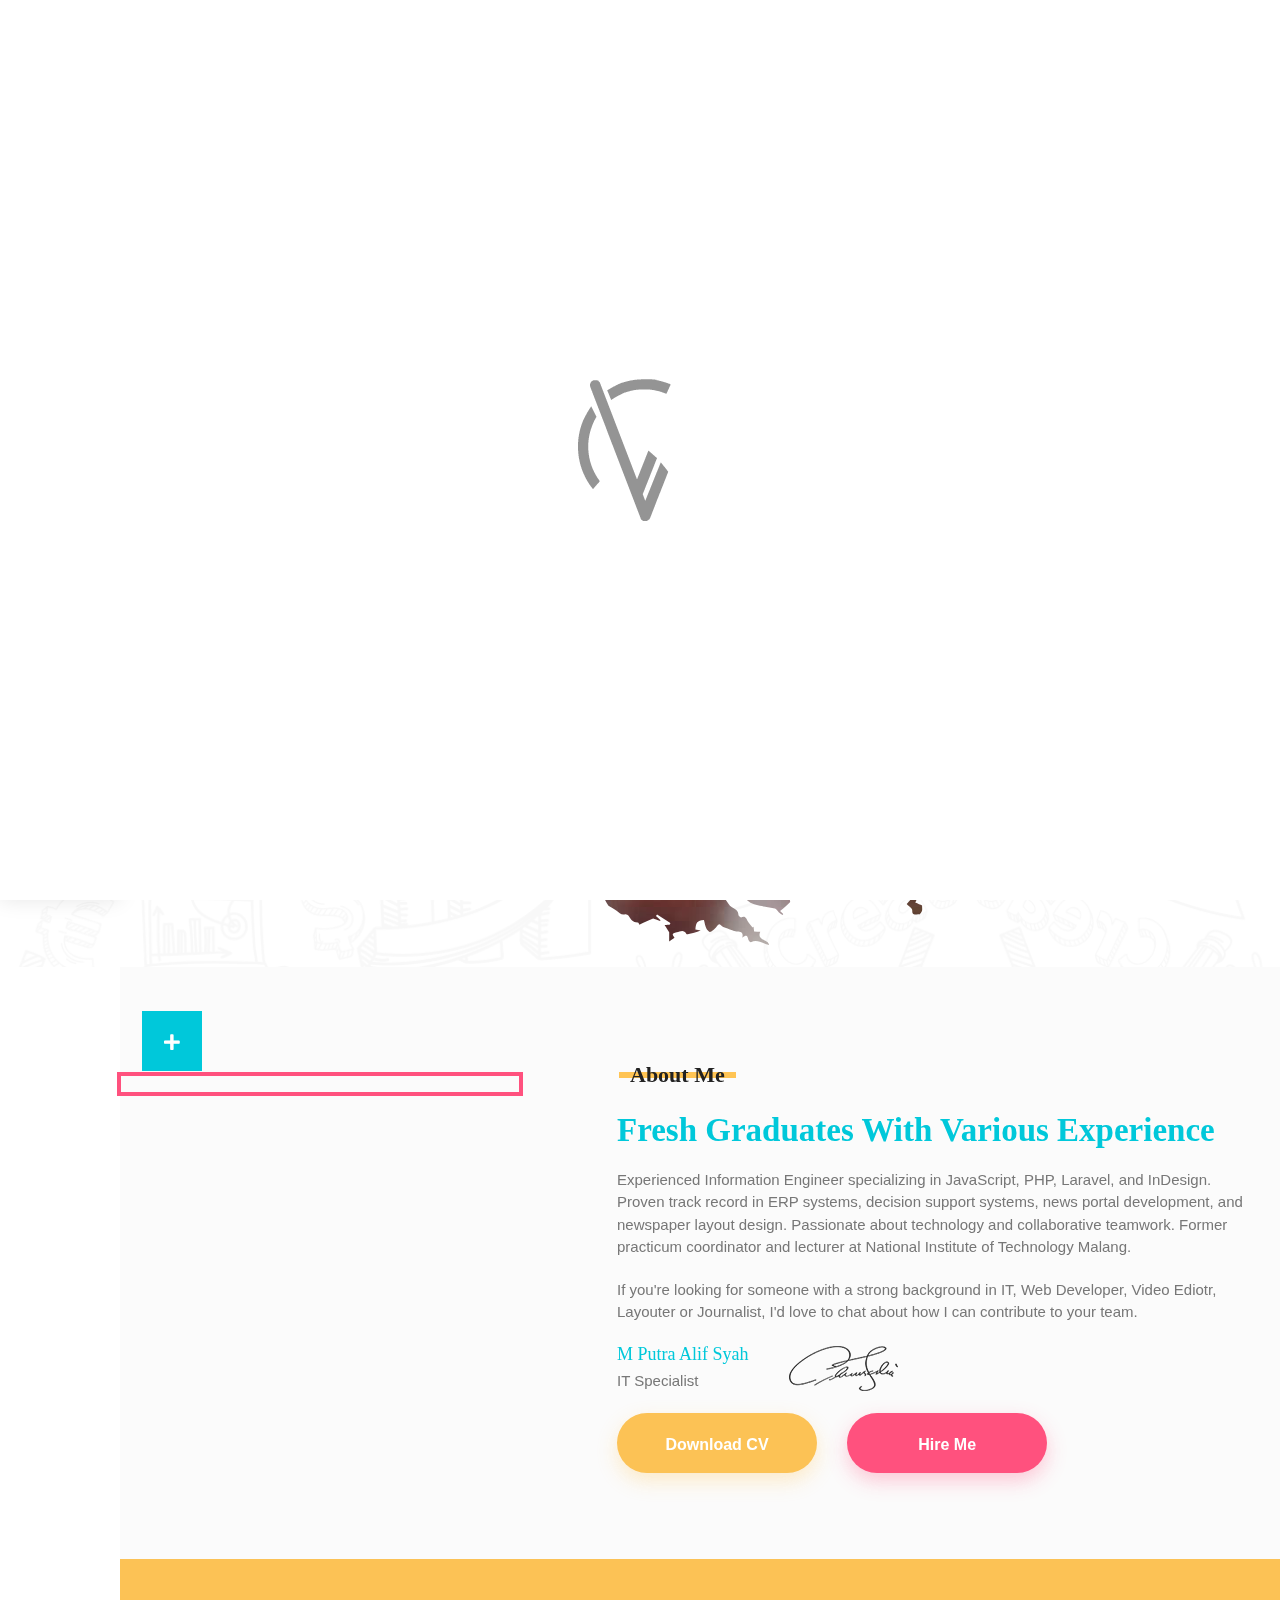
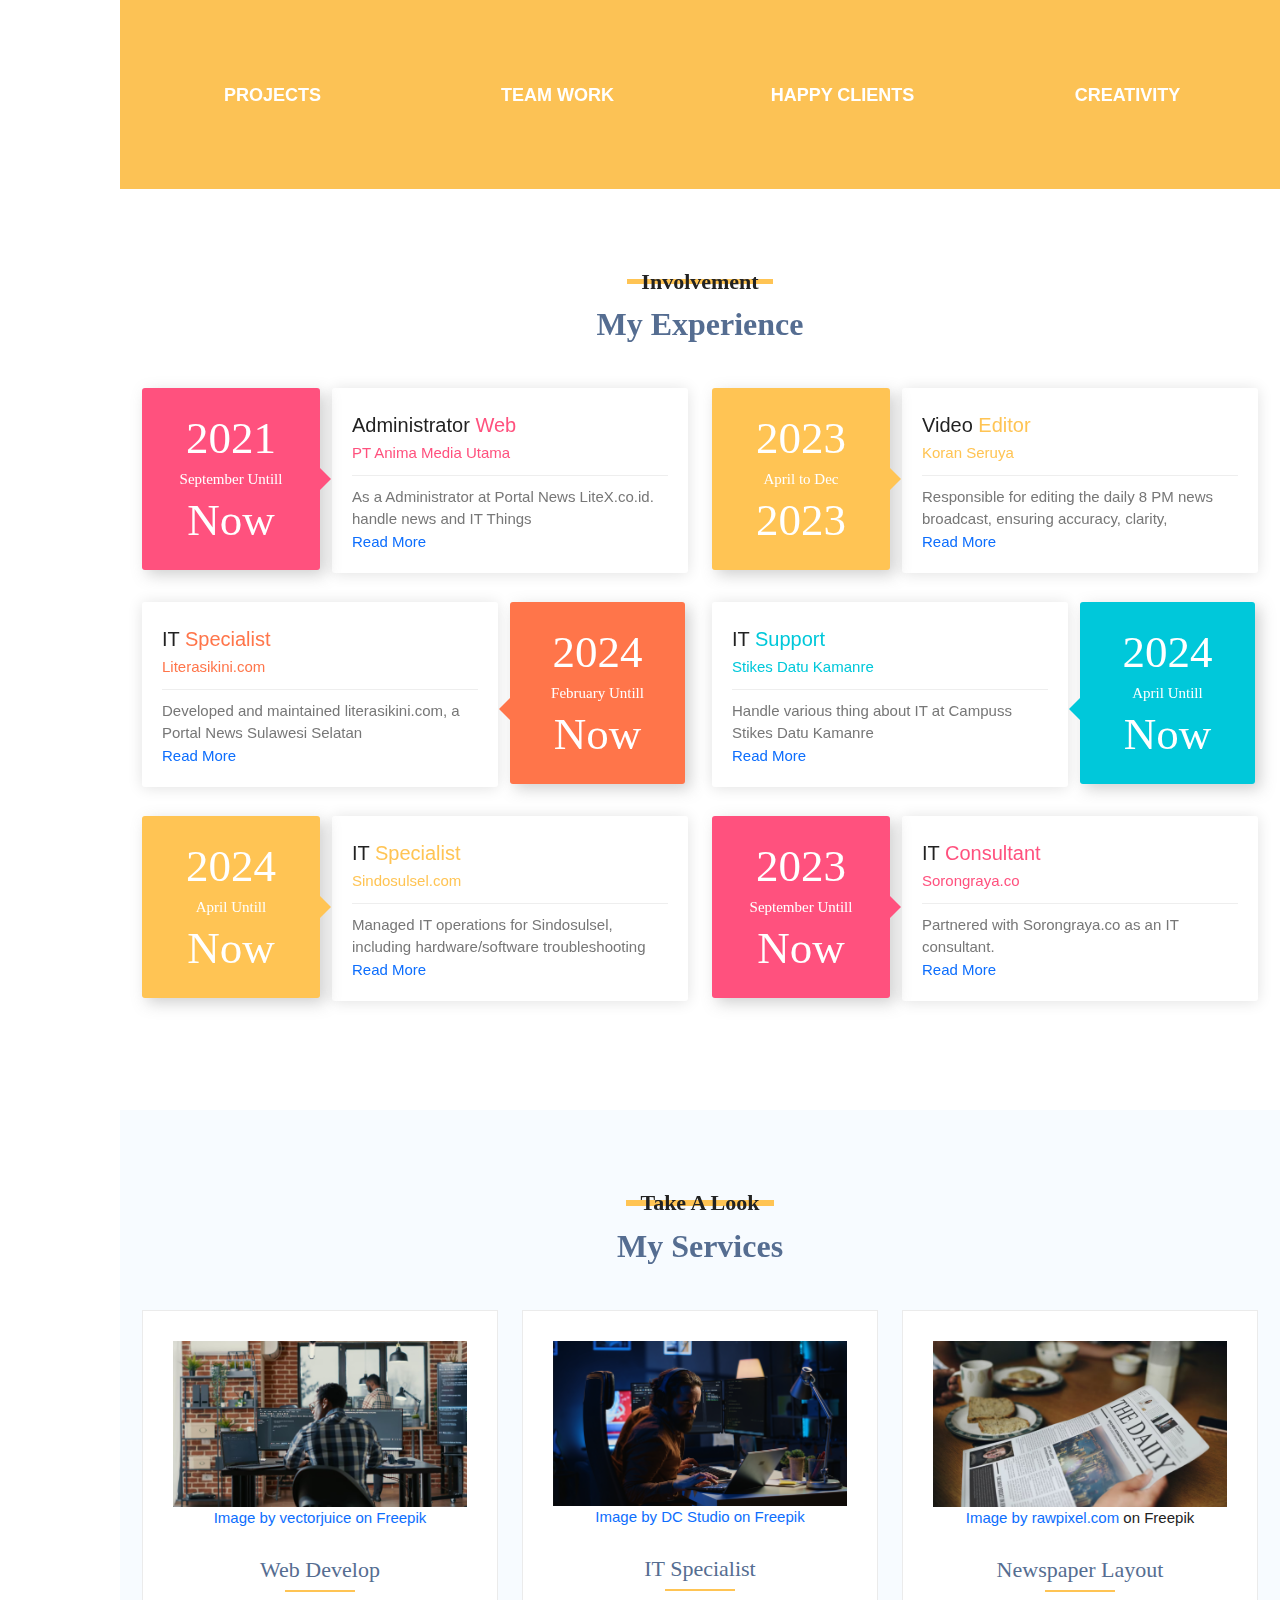
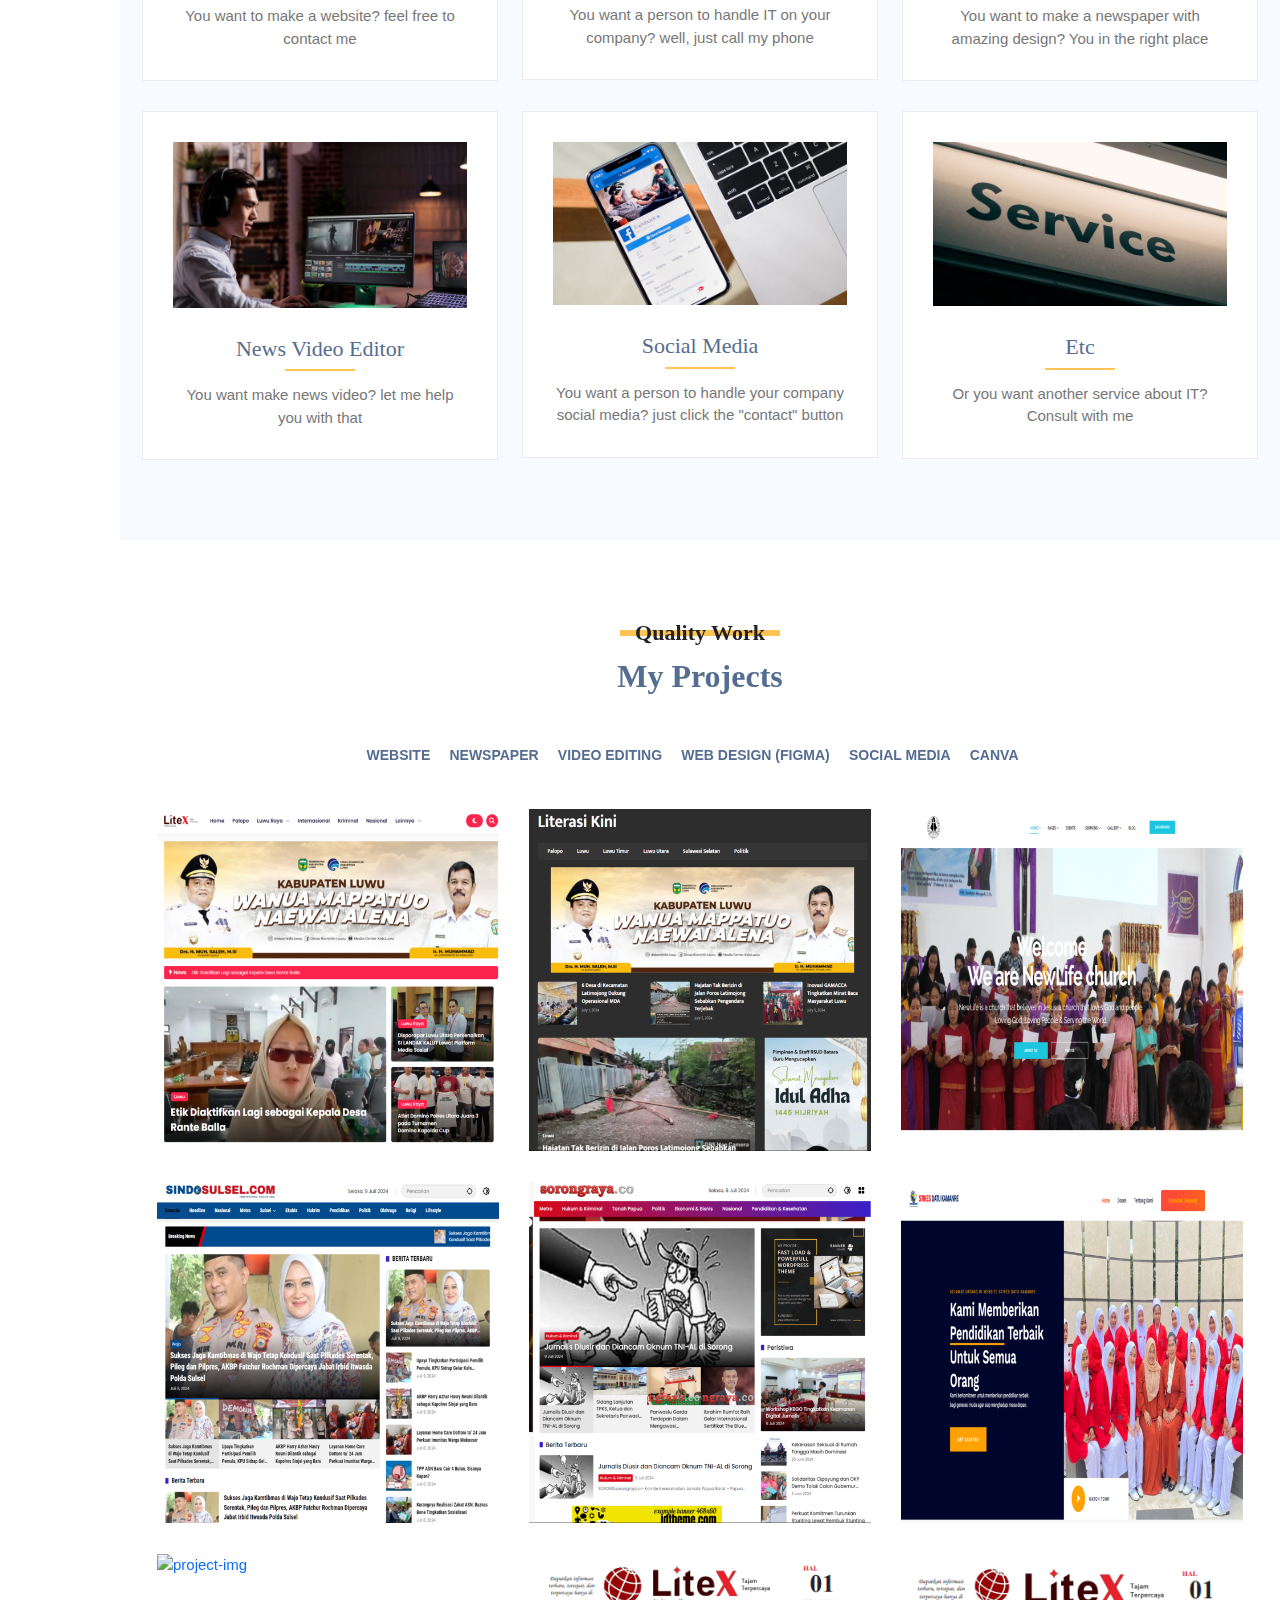
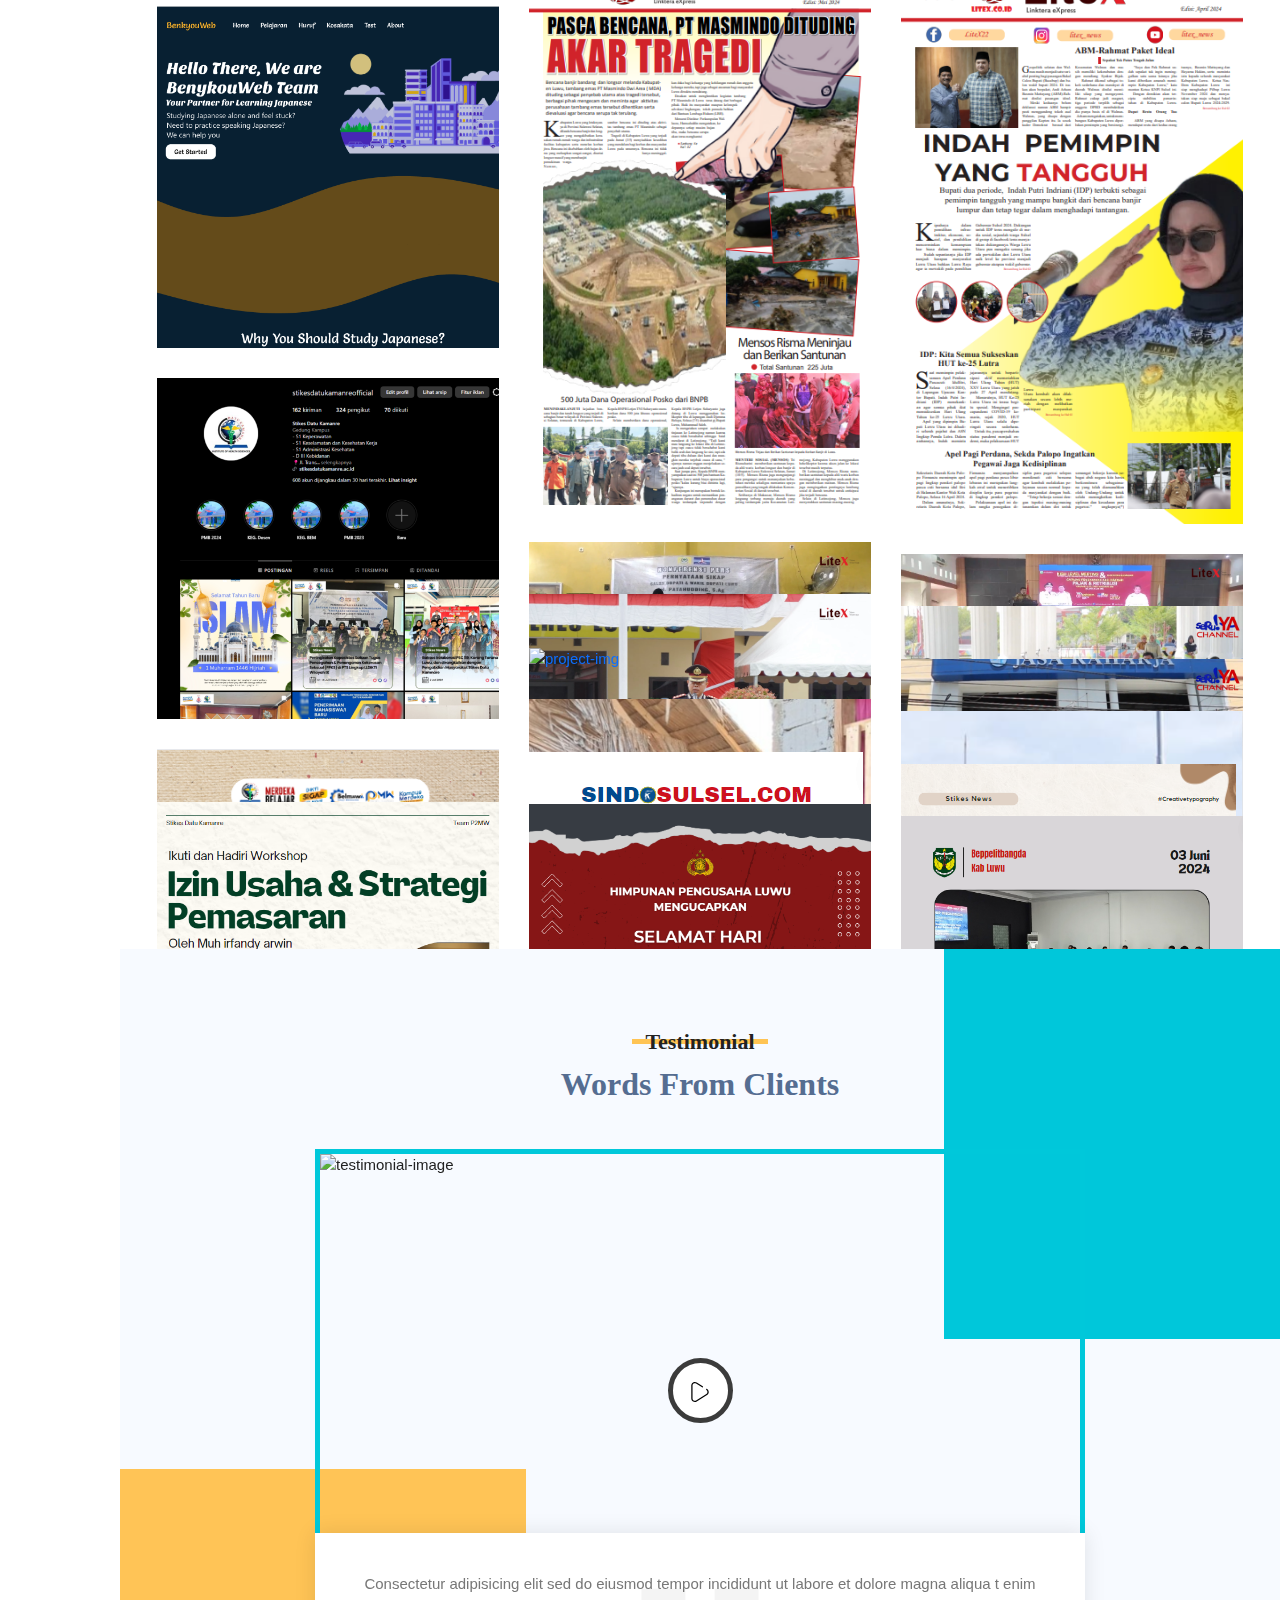
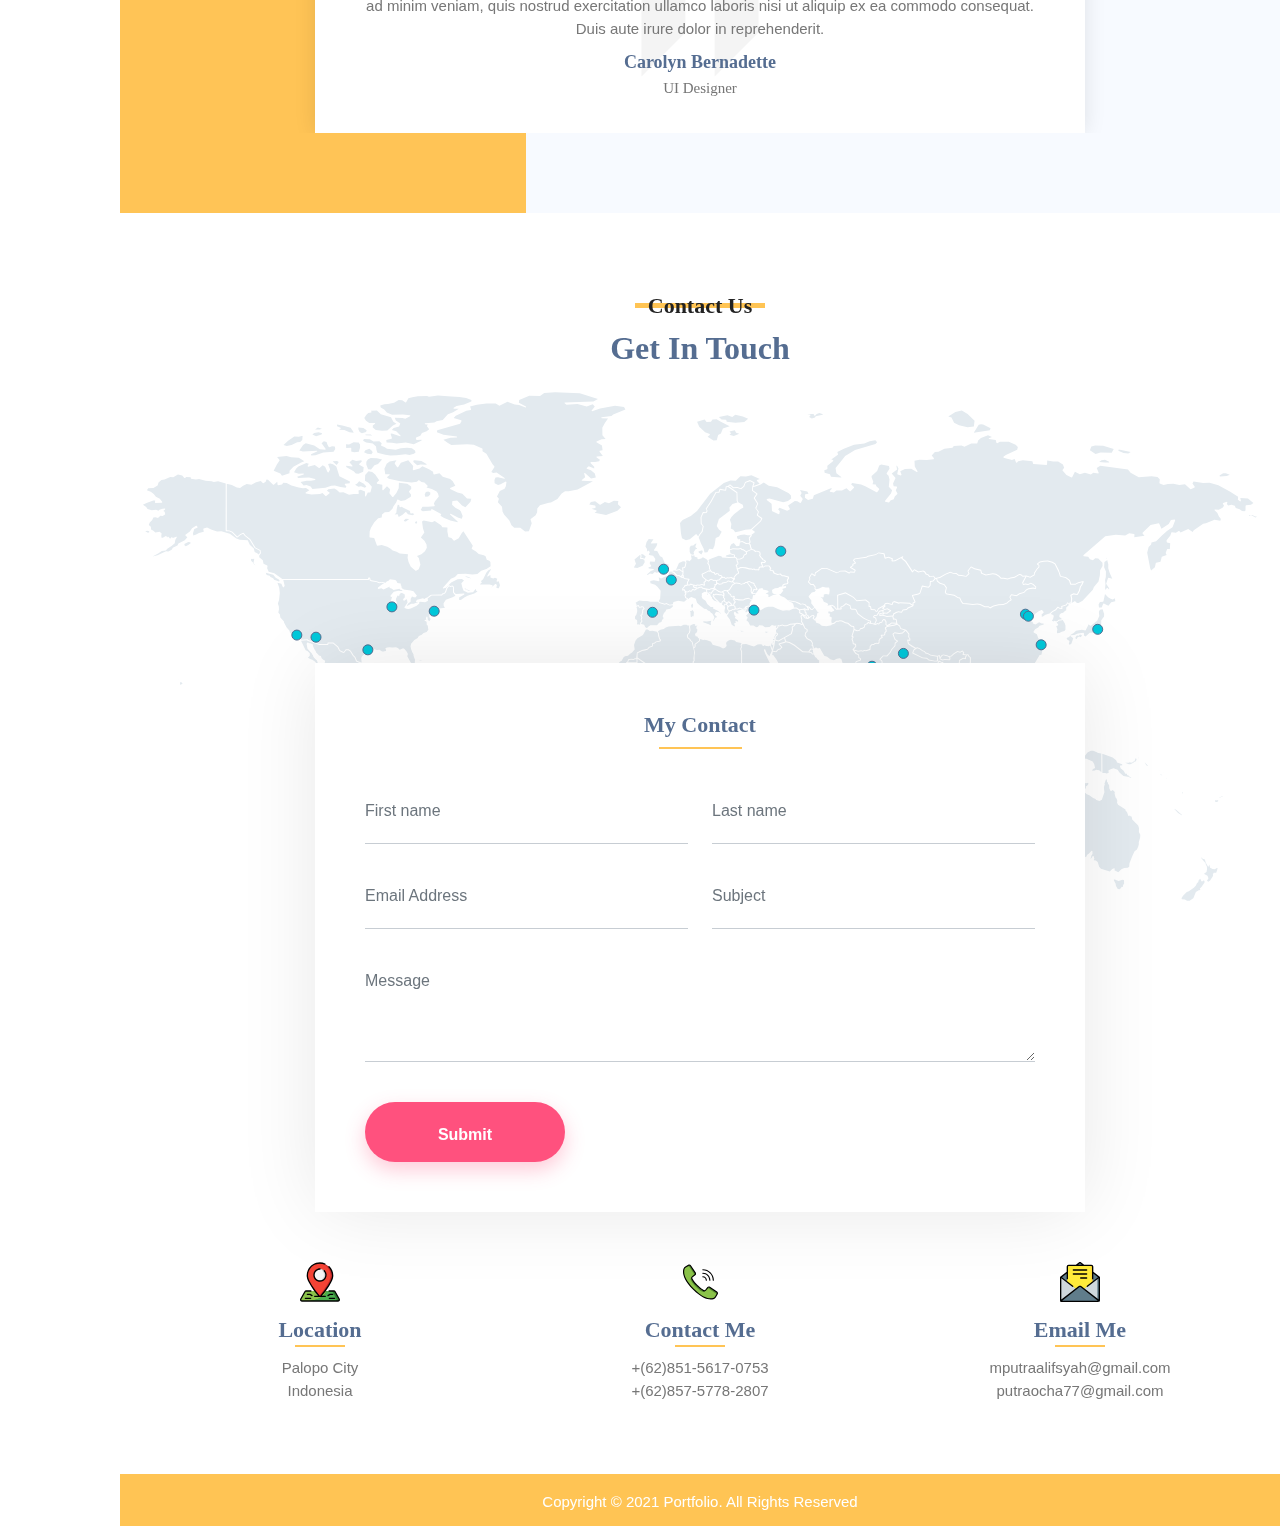
==== commit db9c5c68: "ubah ocha2" ====
--- a/index.html
+++ b/index.html
@@ -334,7 +334,7 @@
 						<div class="col-xl-5 col-lg-12 col-md-12">
 							<div class="about_leftsection ">
 								<div class="img_warapper">
-									<img class="img-fluid" src="/assets/images/ocha2.jpg" alt="About"
+									<img class="img-fluid" src="https://drive.google.com/thumbnail?id=1QHBXphQRmdrnd0SlH8KCsxiIGPXcrLkW" alt="About"
 										title="more information click + icon">
 									<div class="icon" title="more information click + icon">
 										<div class="iconbox">
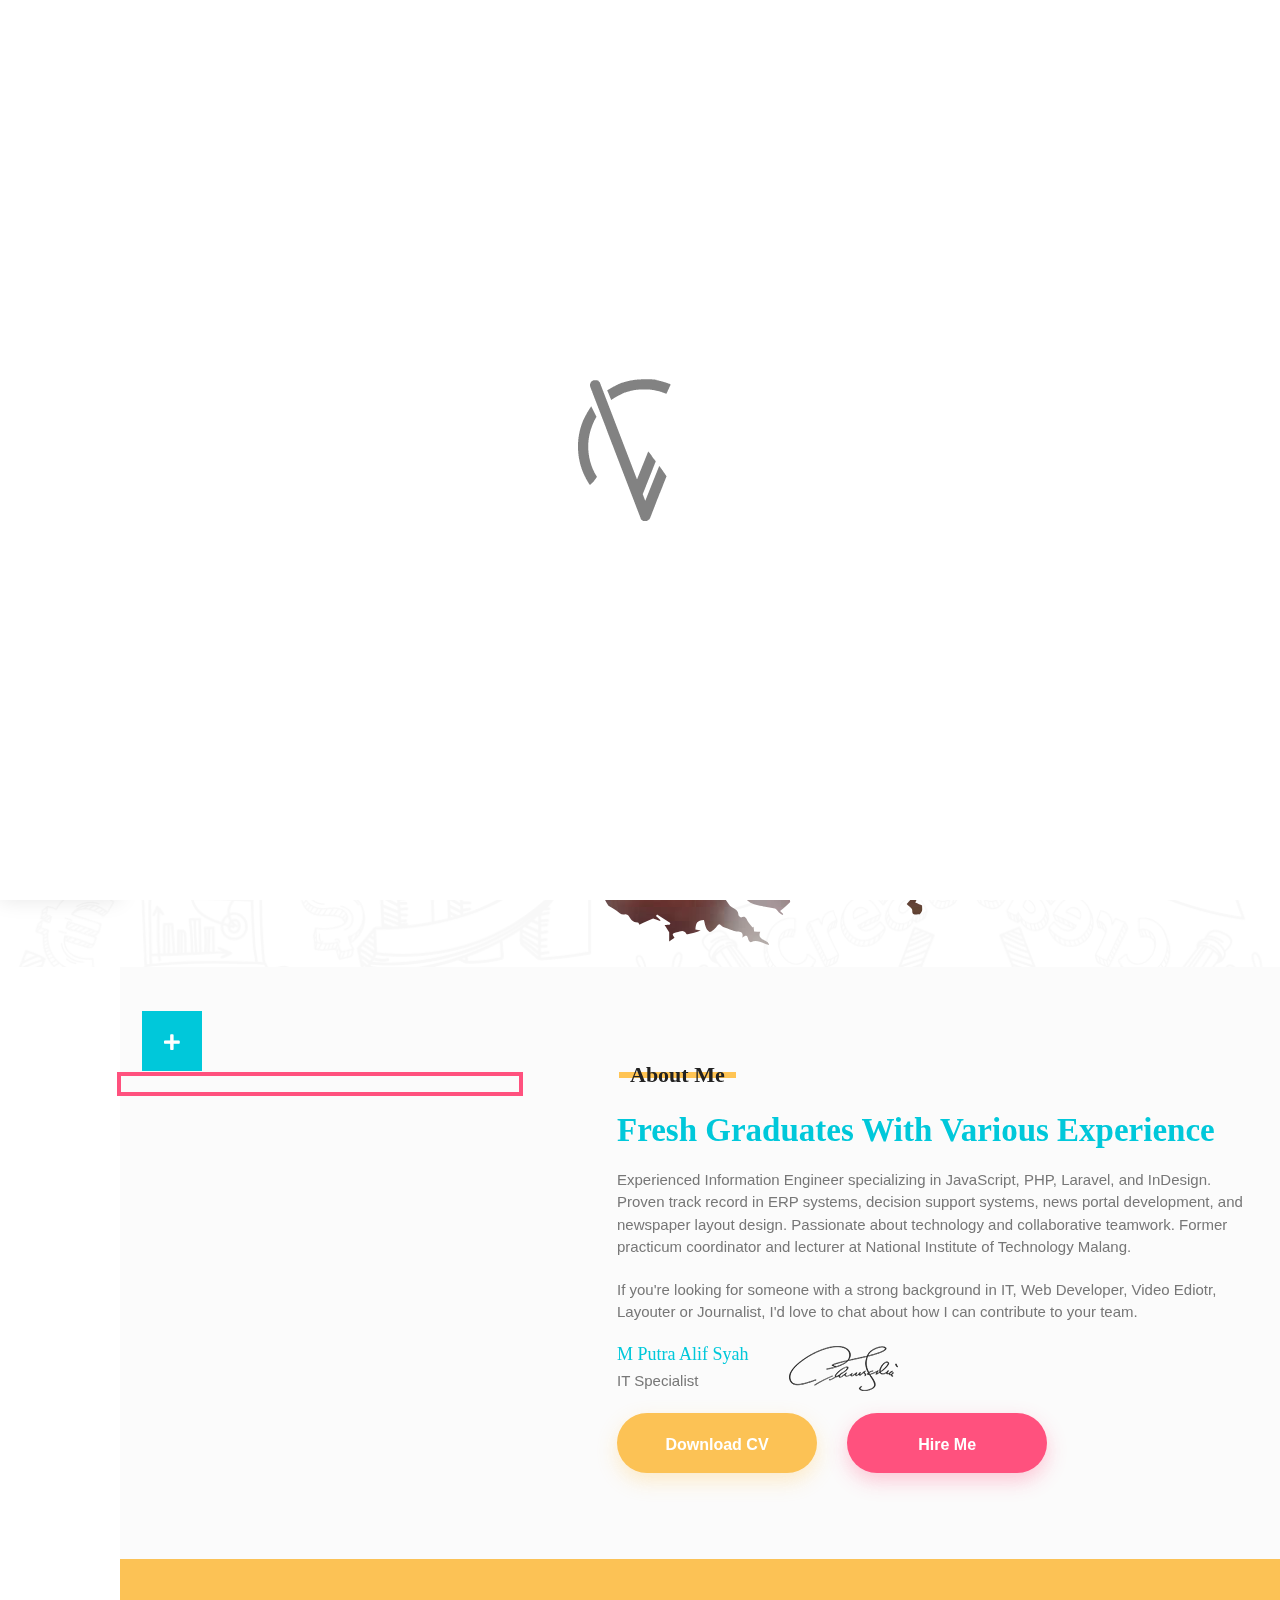
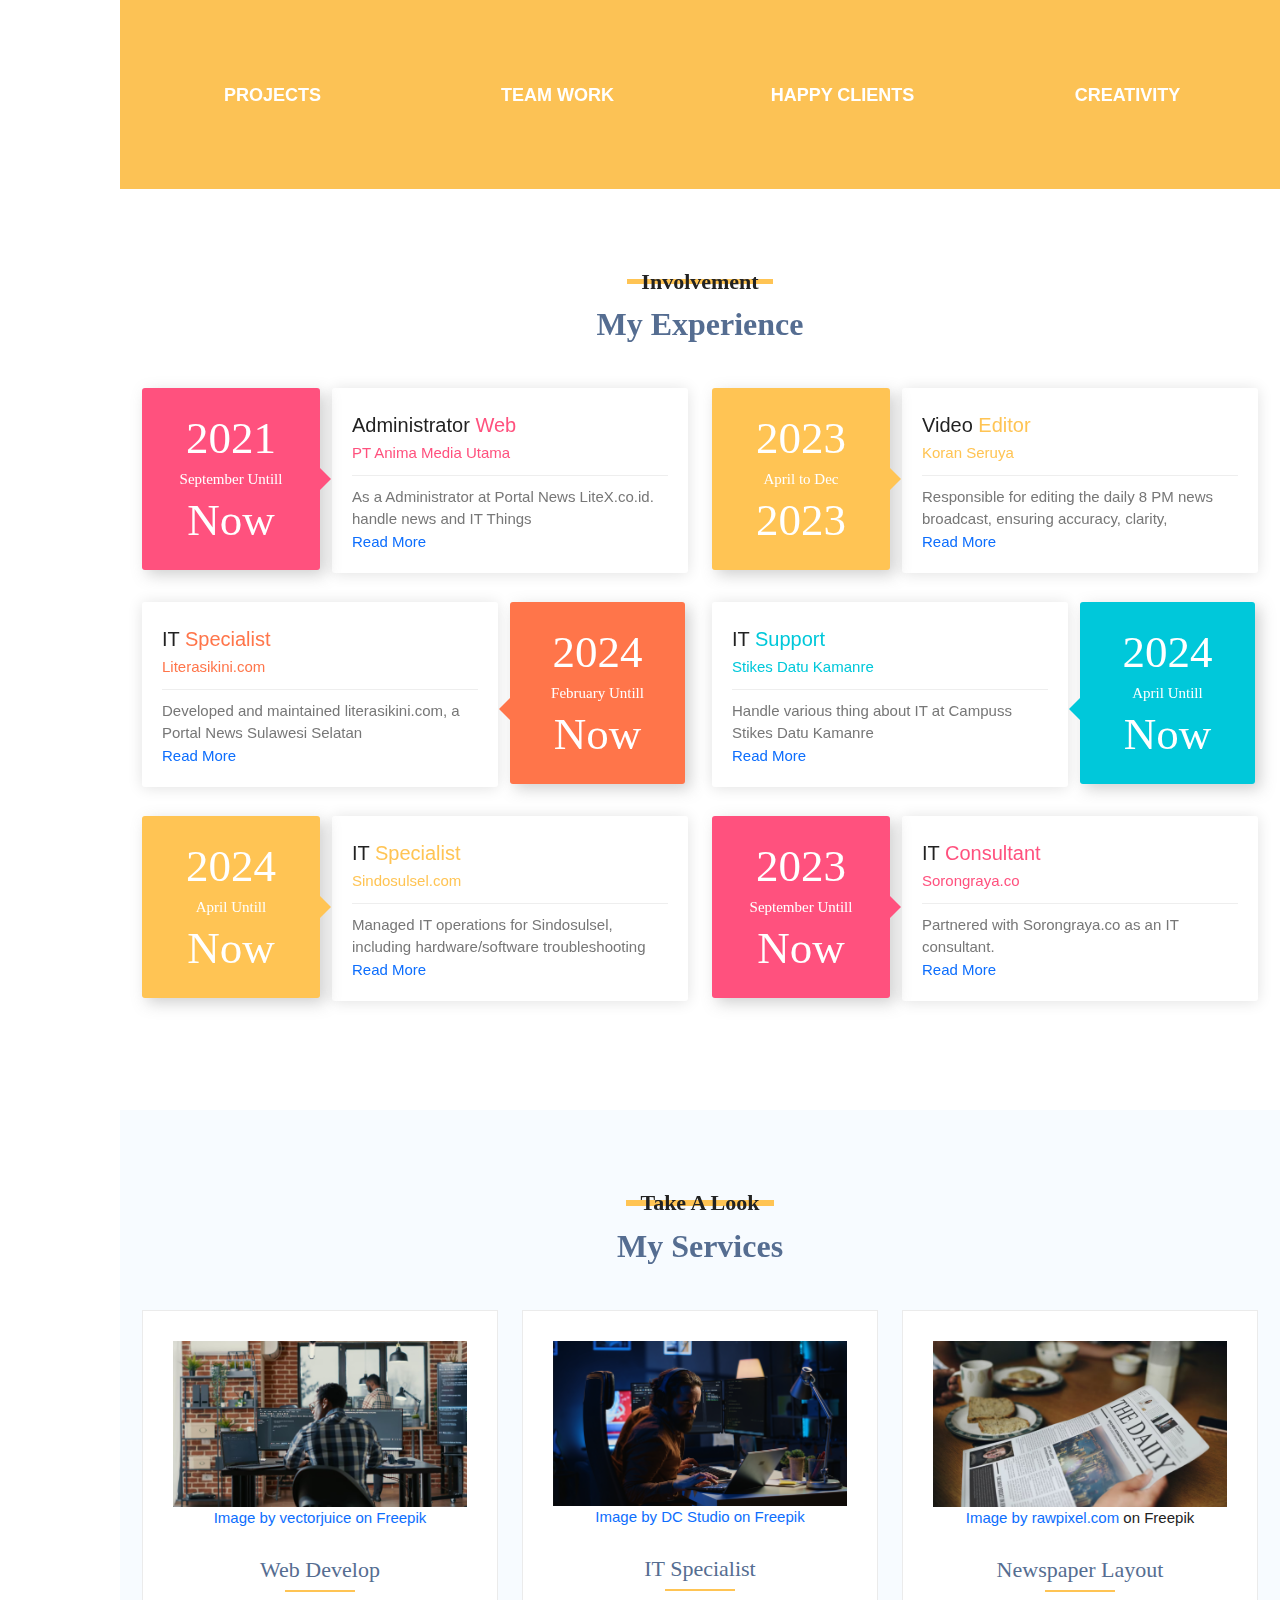
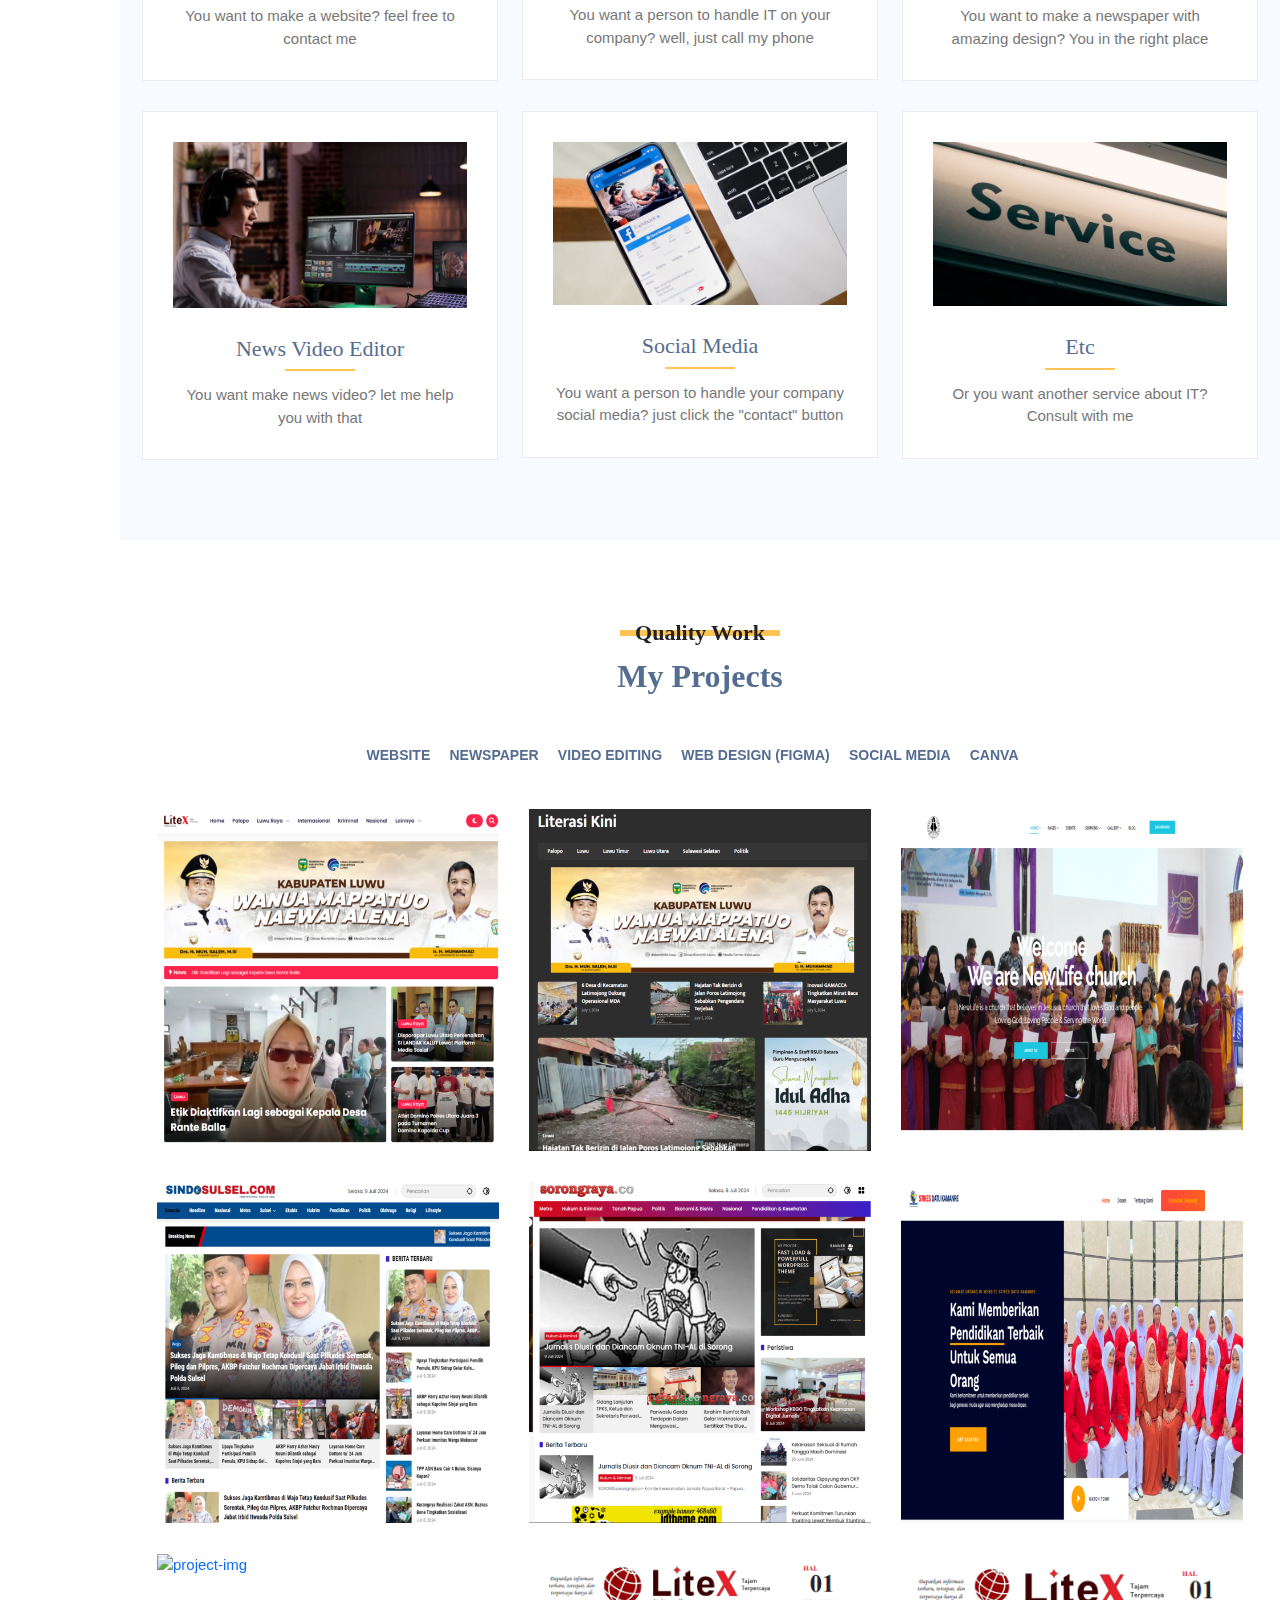
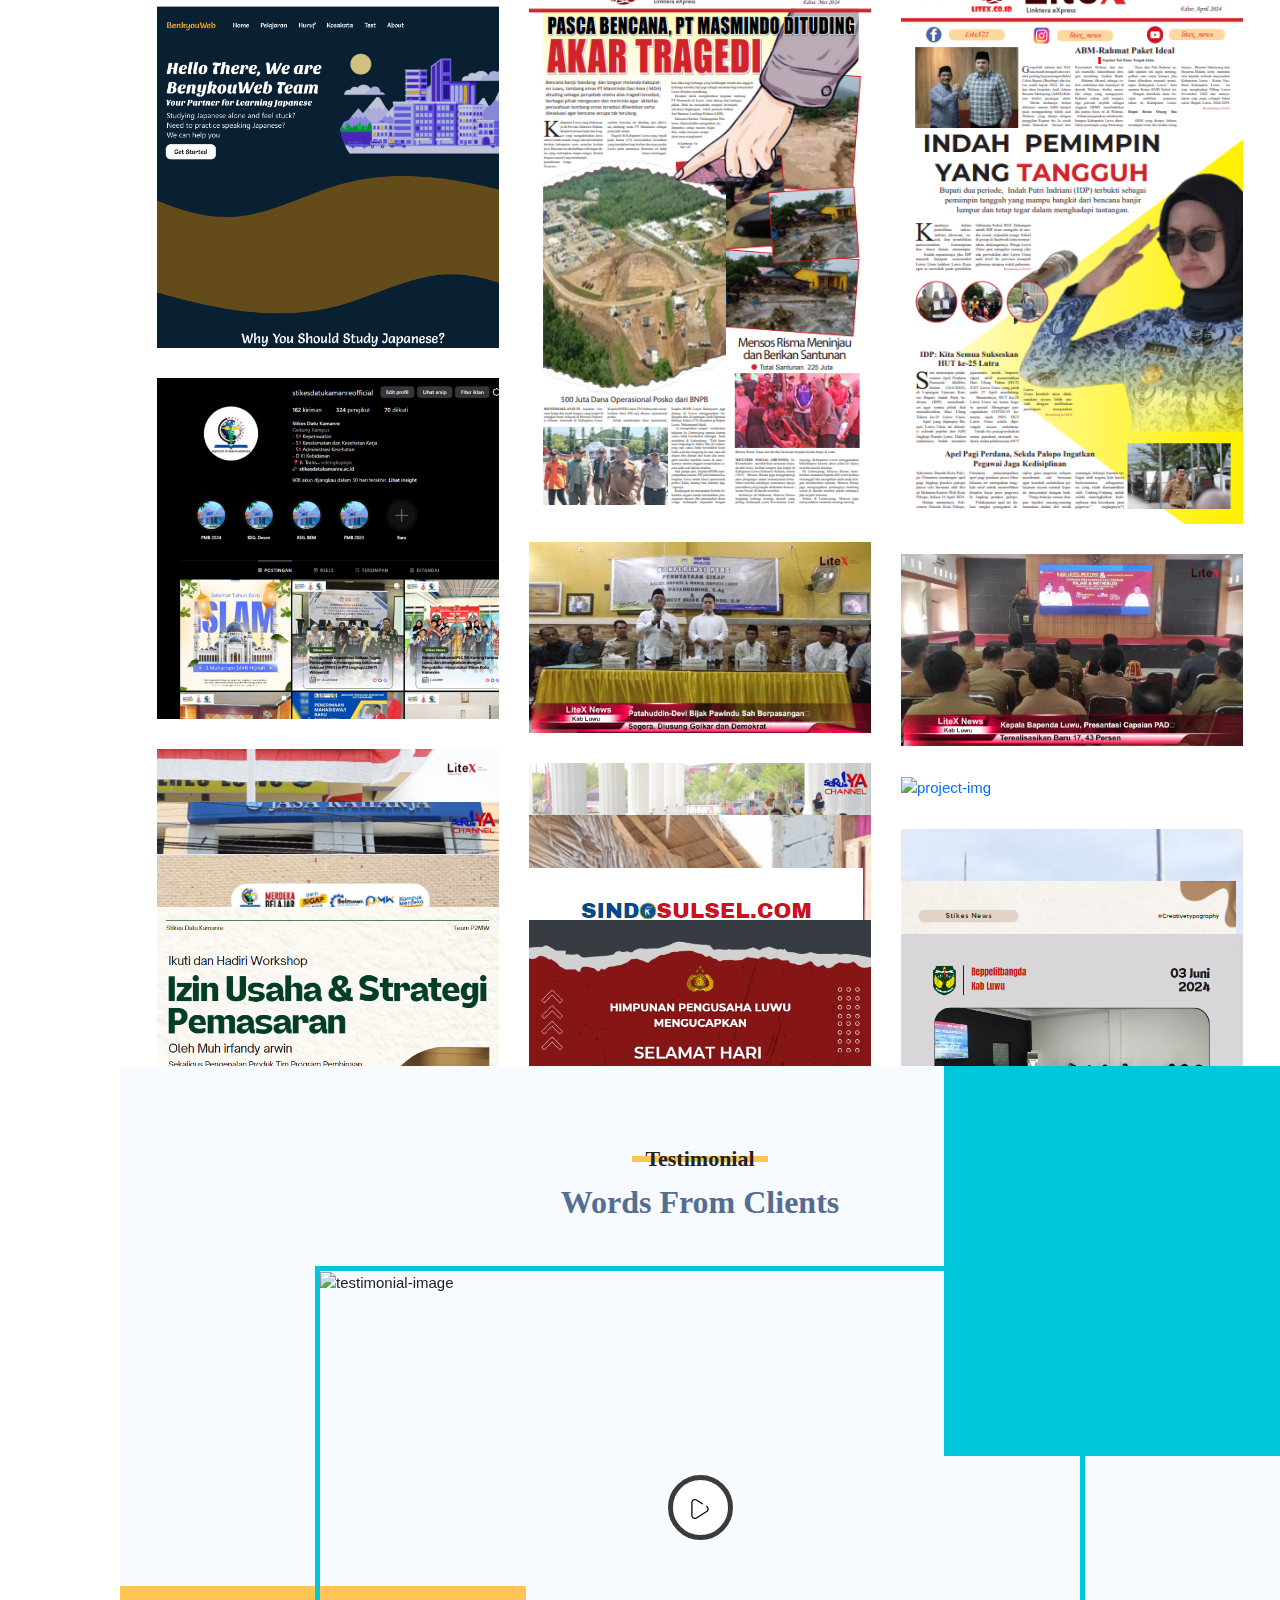
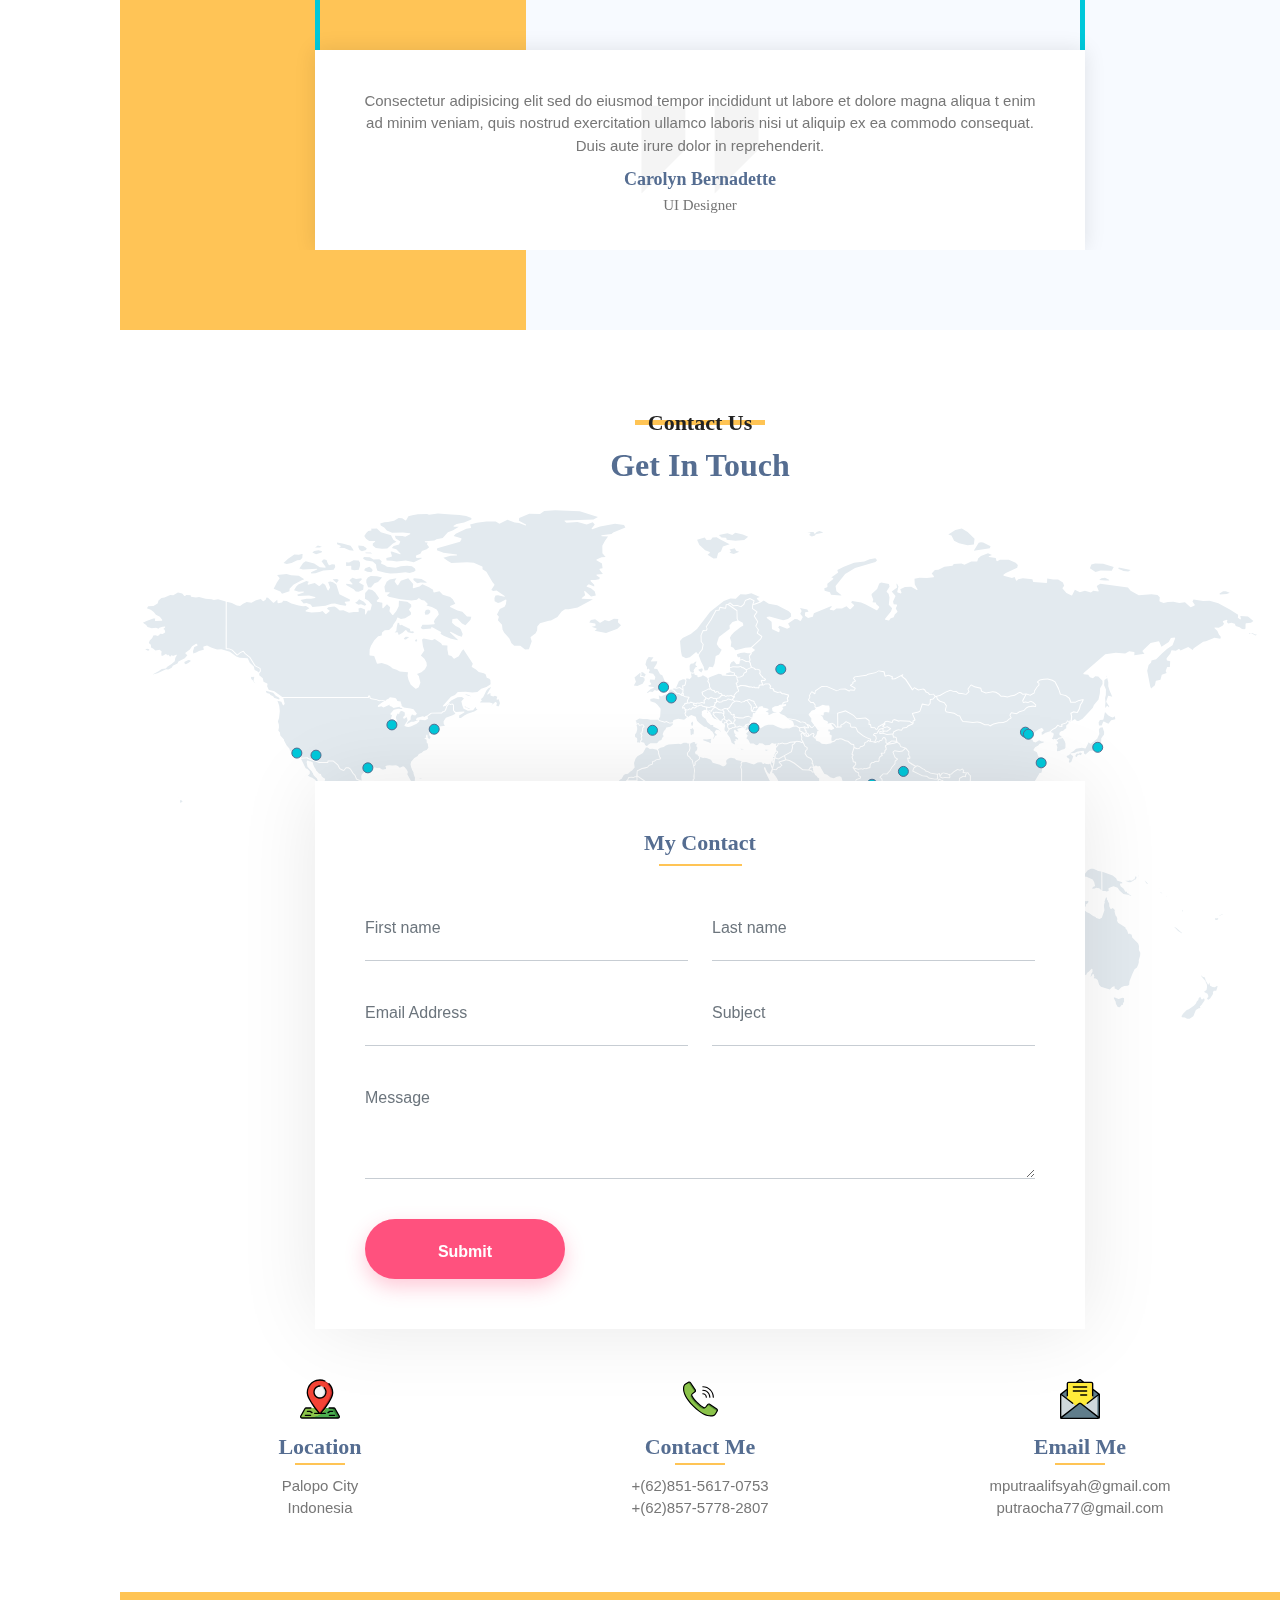
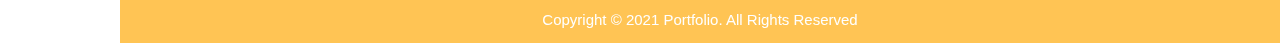
==== commit 5342f49a: "ubah ocha22" ====
--- a/index.html
+++ b/index.html
@@ -401,7 +401,7 @@
 									</div>
 								</div>
 								<div class="anout_section_btn">
-									<a href="https://drive.google.com/file/d/1YgrnfQrrhXO-zuhoTPCuxPLKE6Df59PV/view?usp=drive_link" class="portfolio_btn btn_yellow">
+									<a href="https://drive.google.com/uc?export=view&id=1QHBXphQRmdrnd0SlH8KCsxiIGPXcrLkW" class="portfolio_btn btn_yellow">
 										<span class="first_text">Download CV</span>
 										<span class="second_text">Download</span>
 									</a>
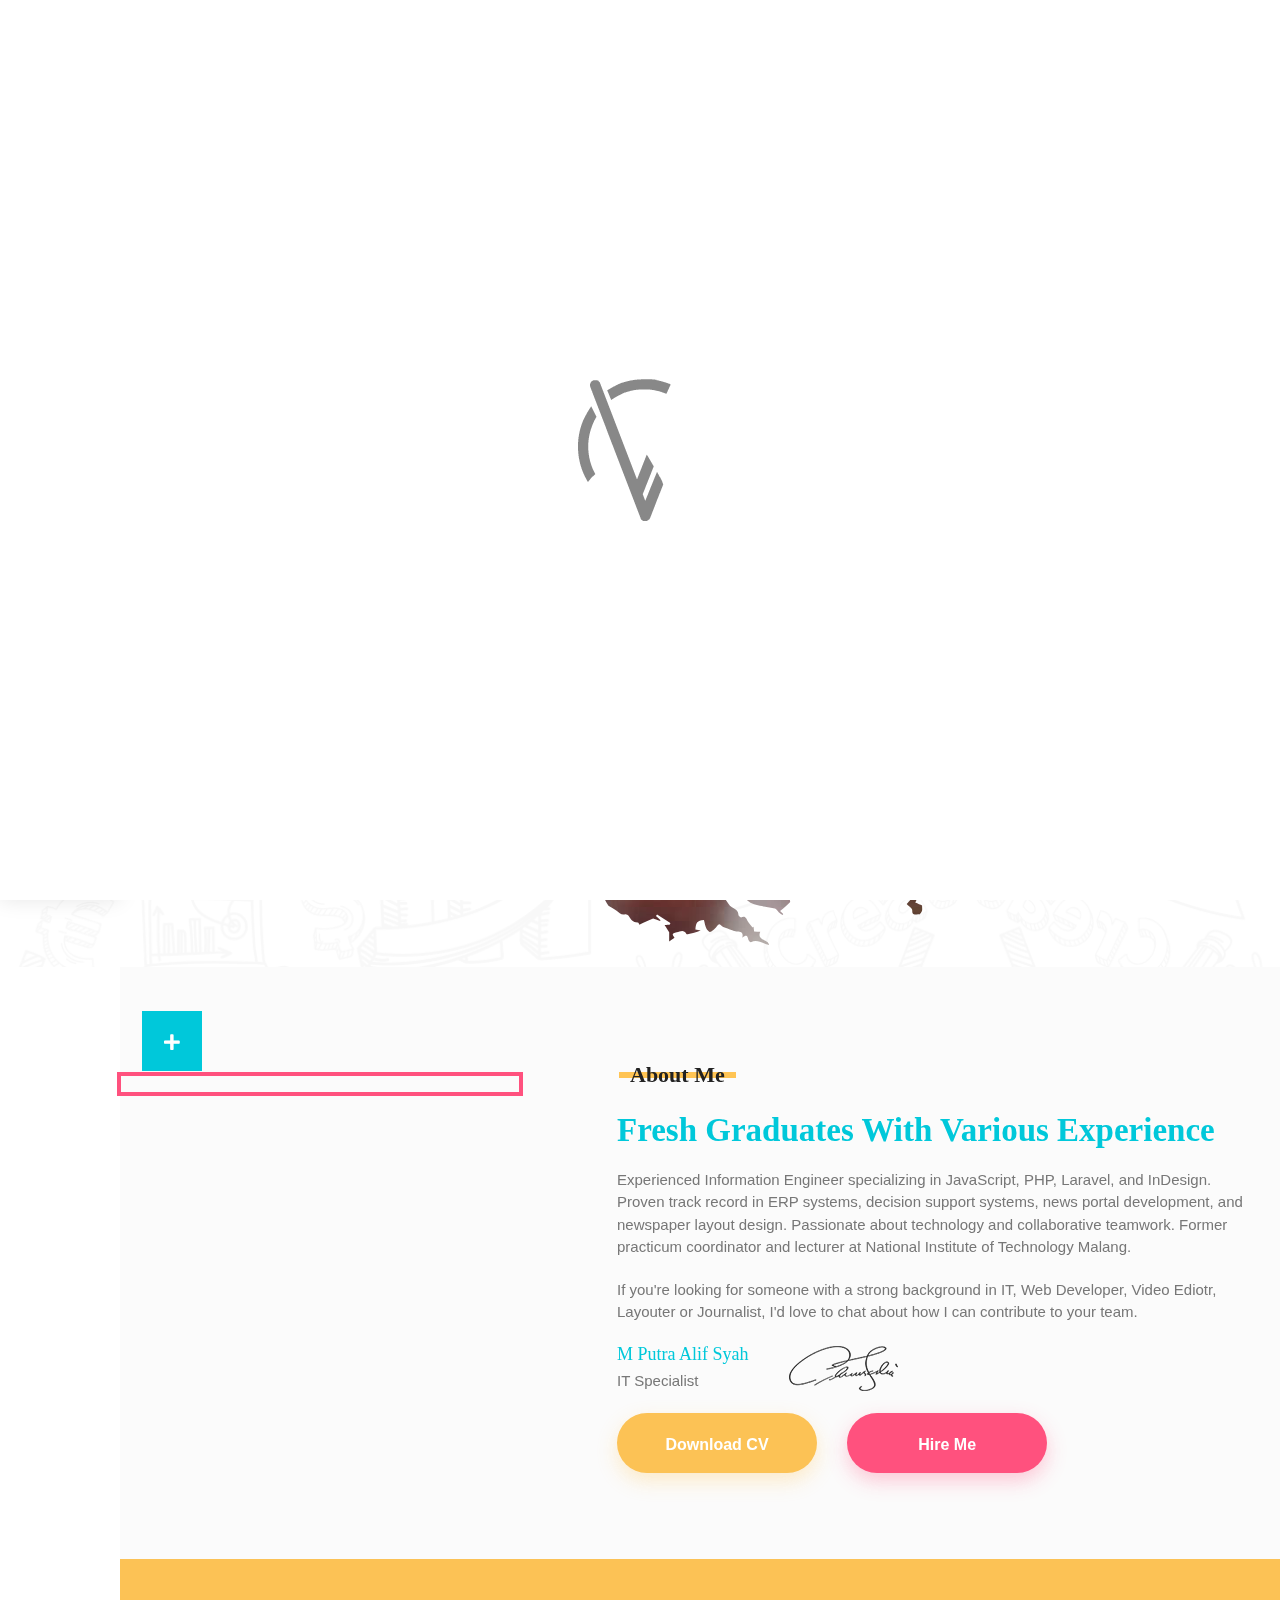
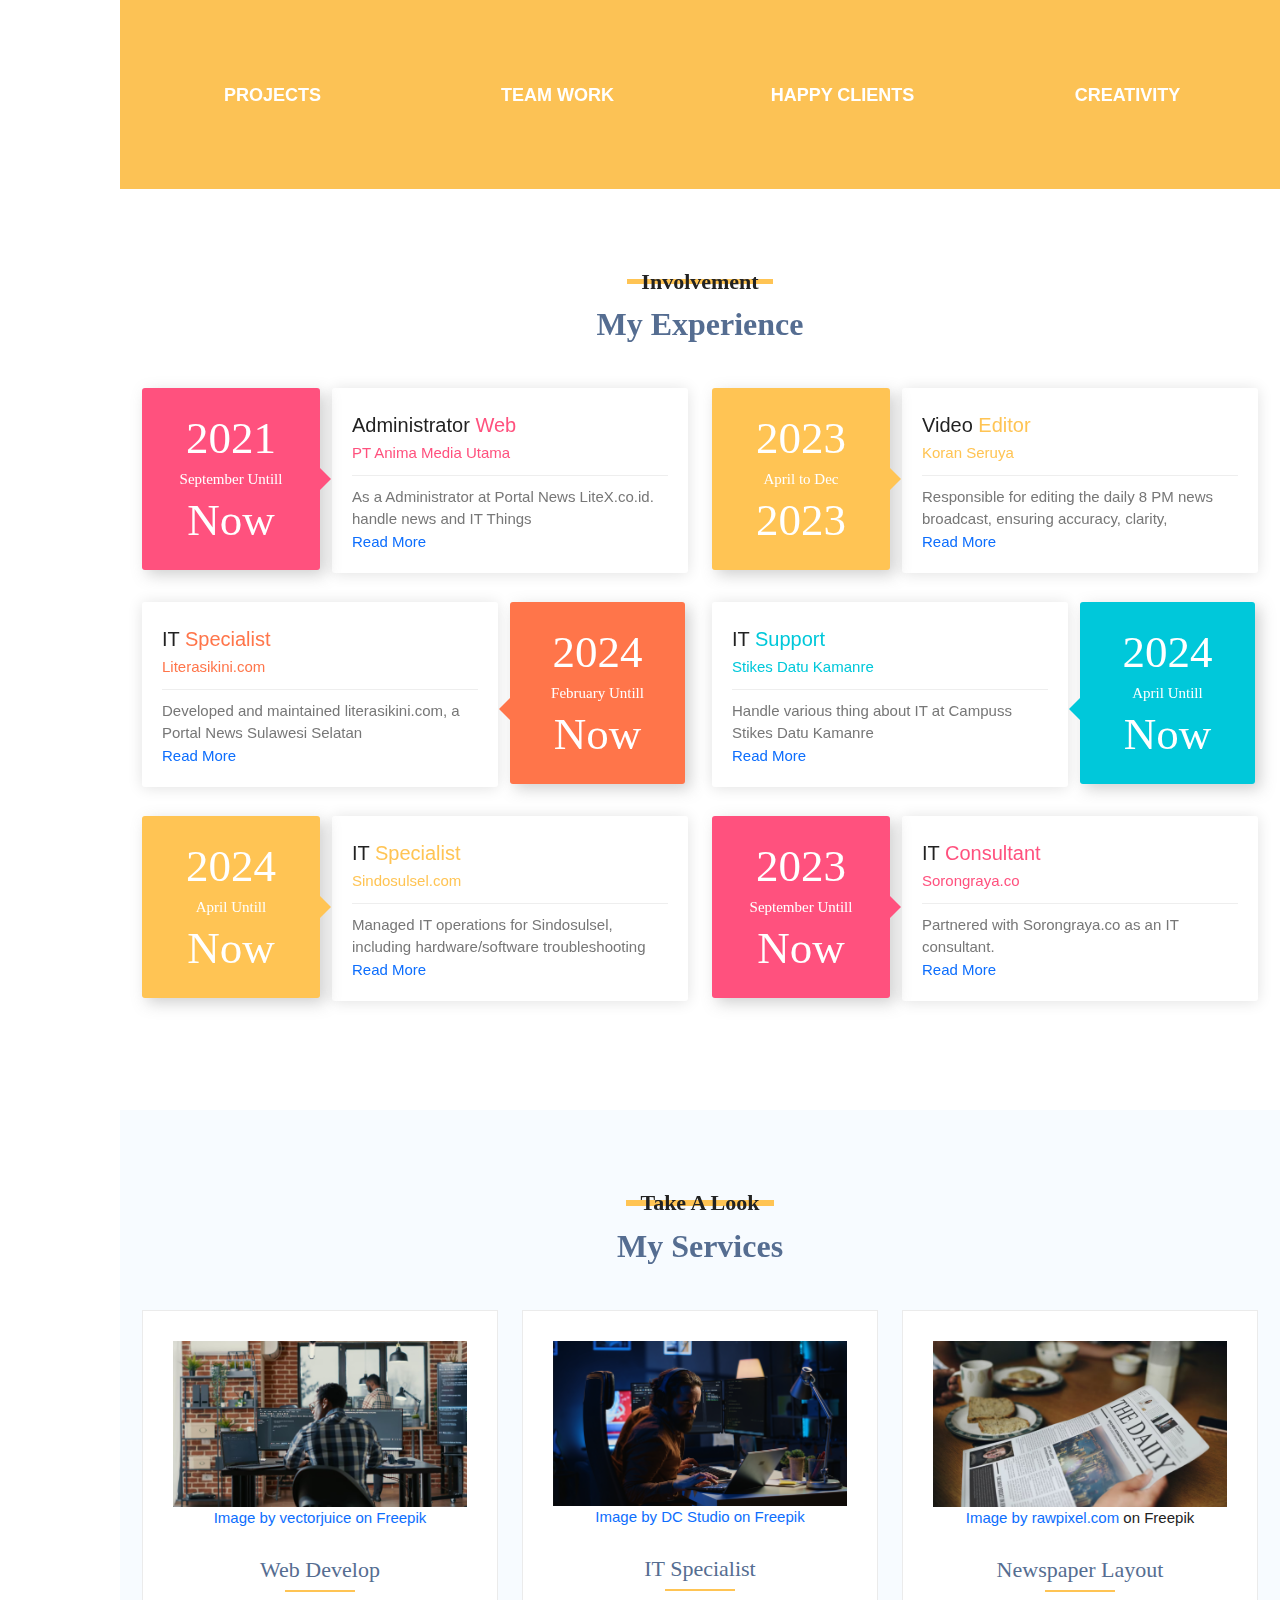
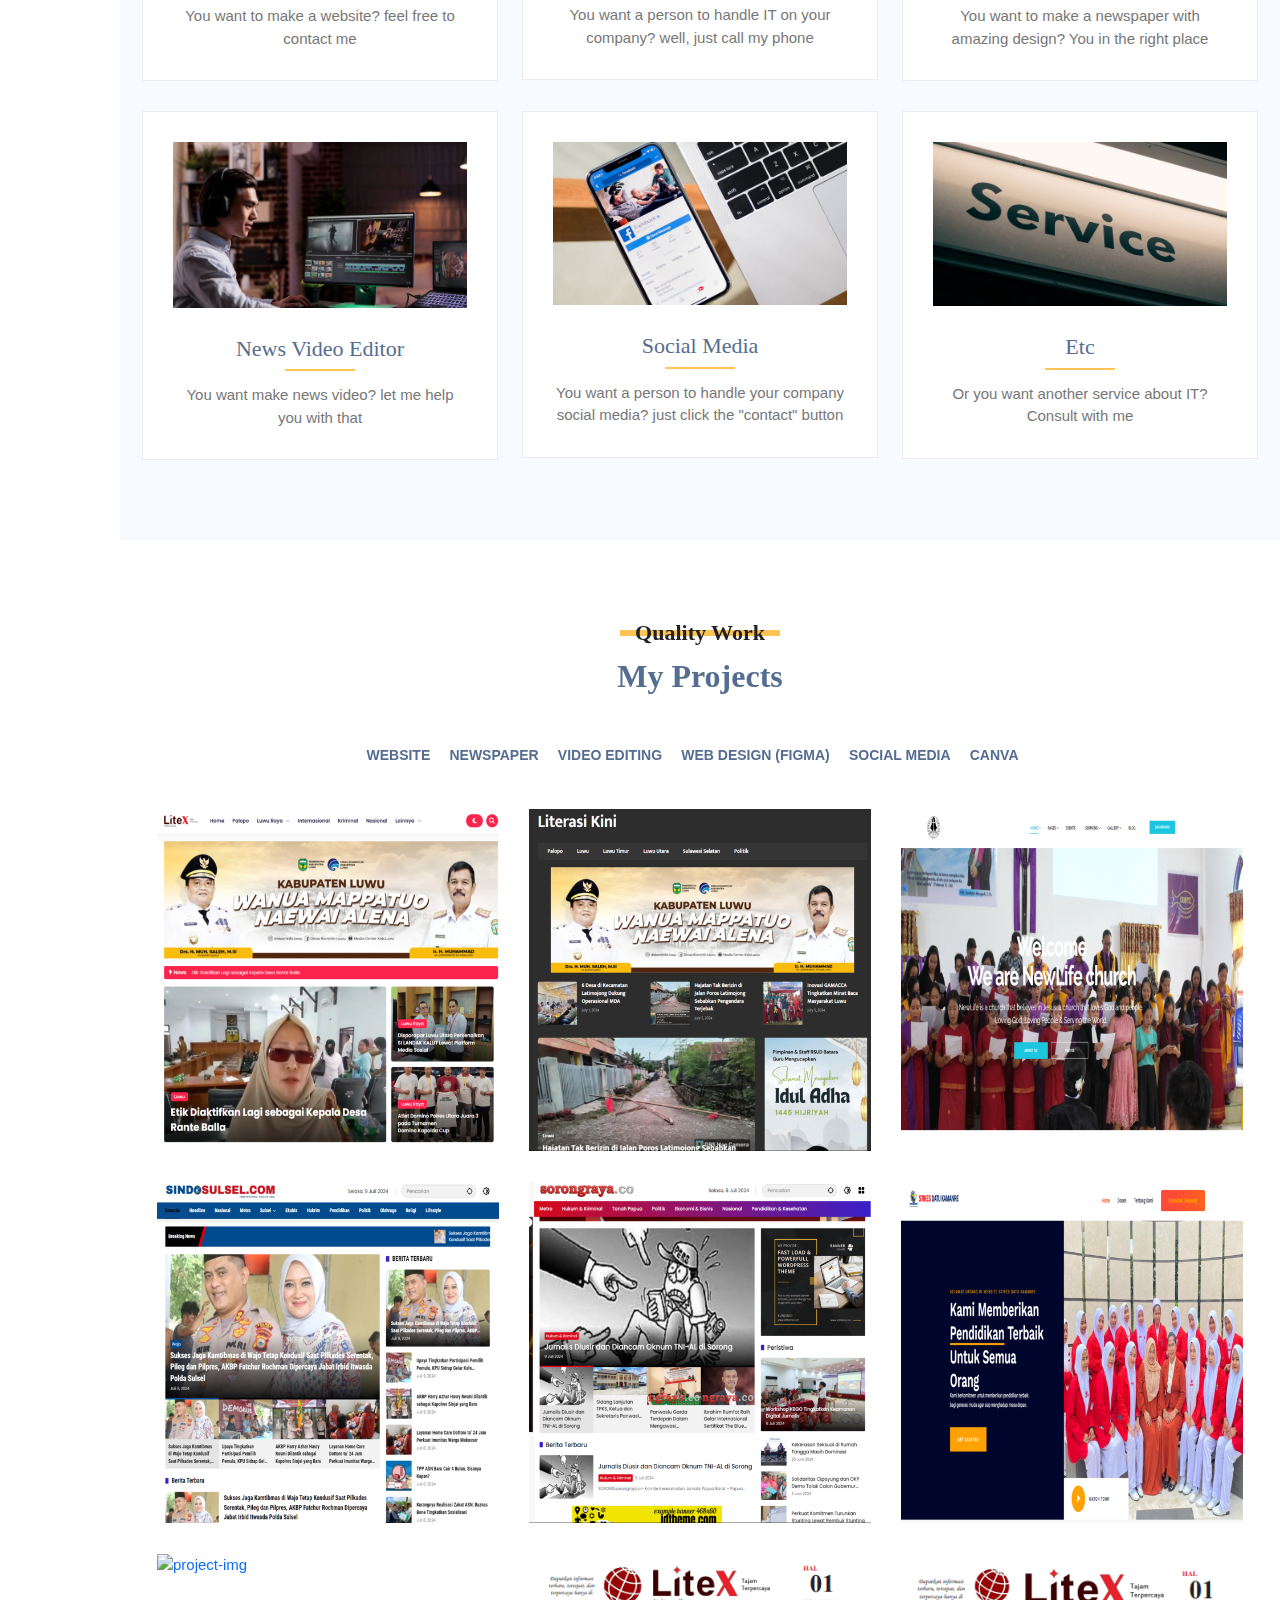
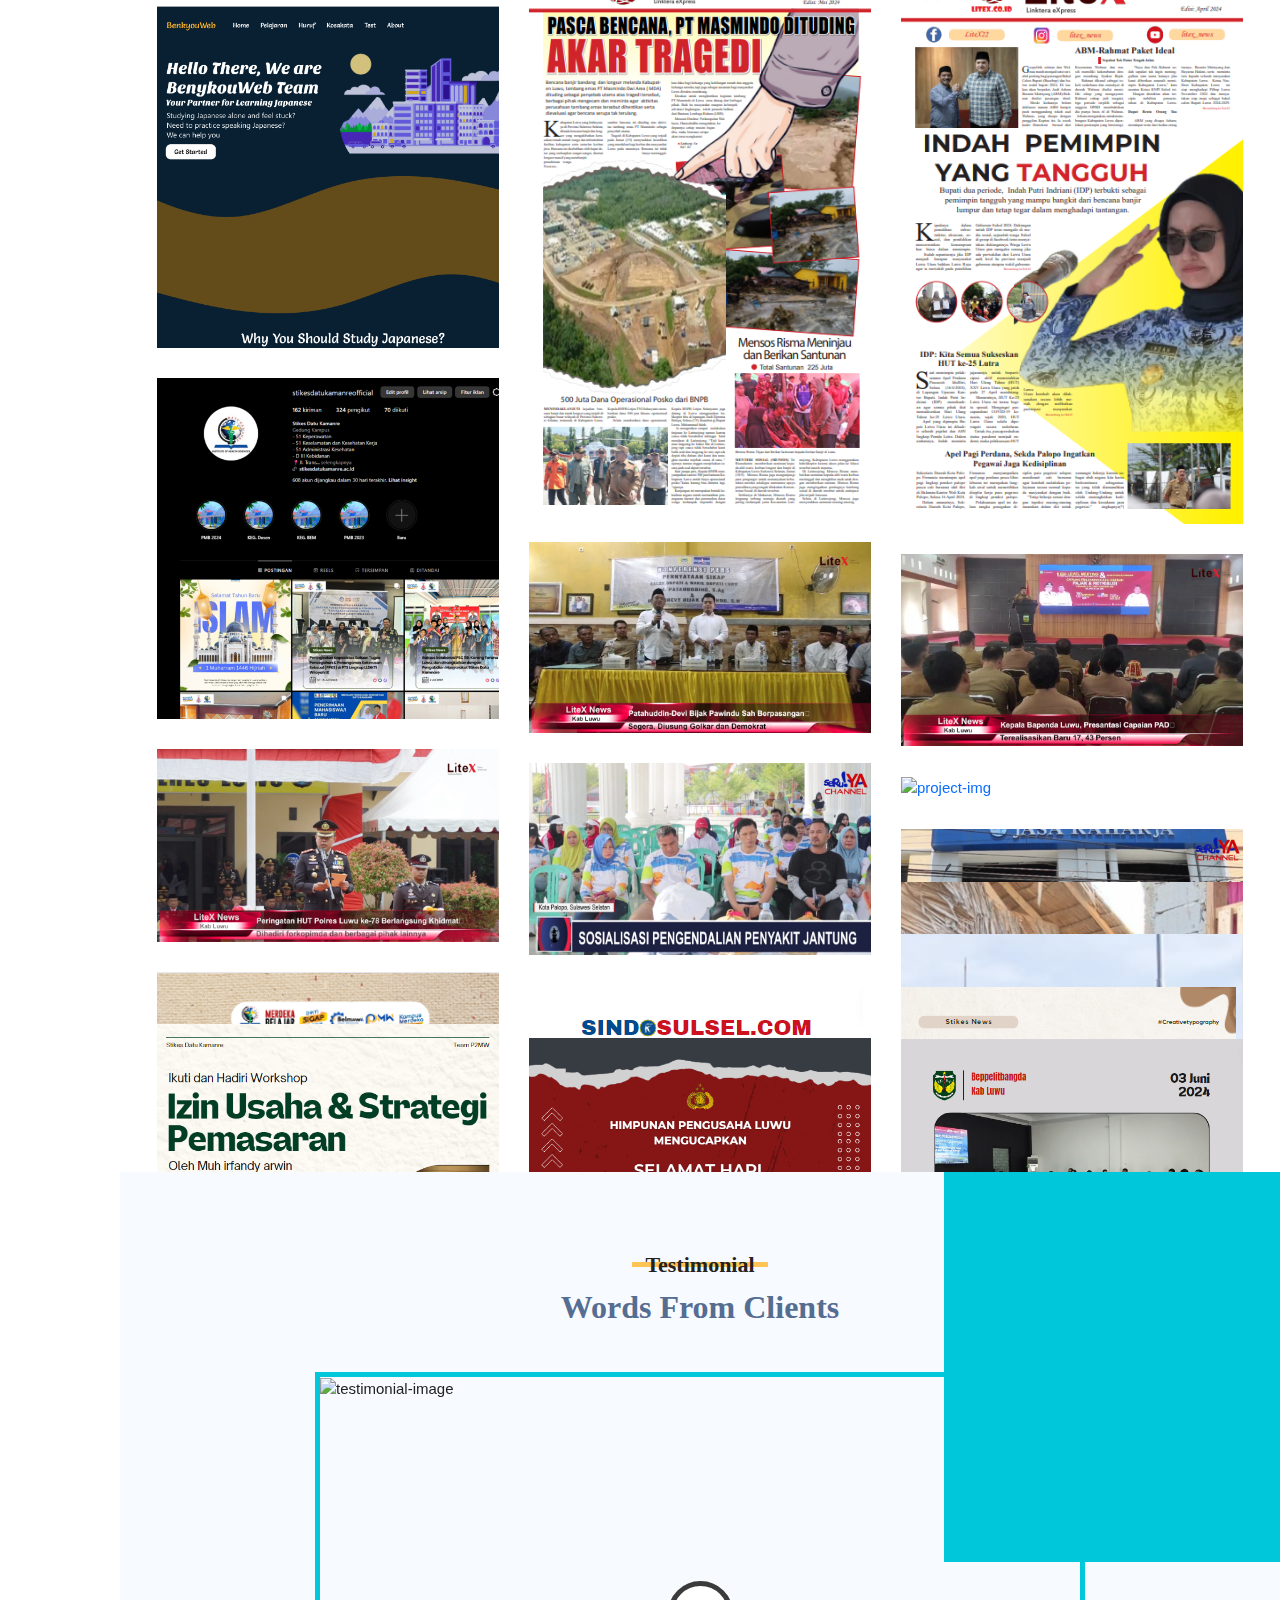
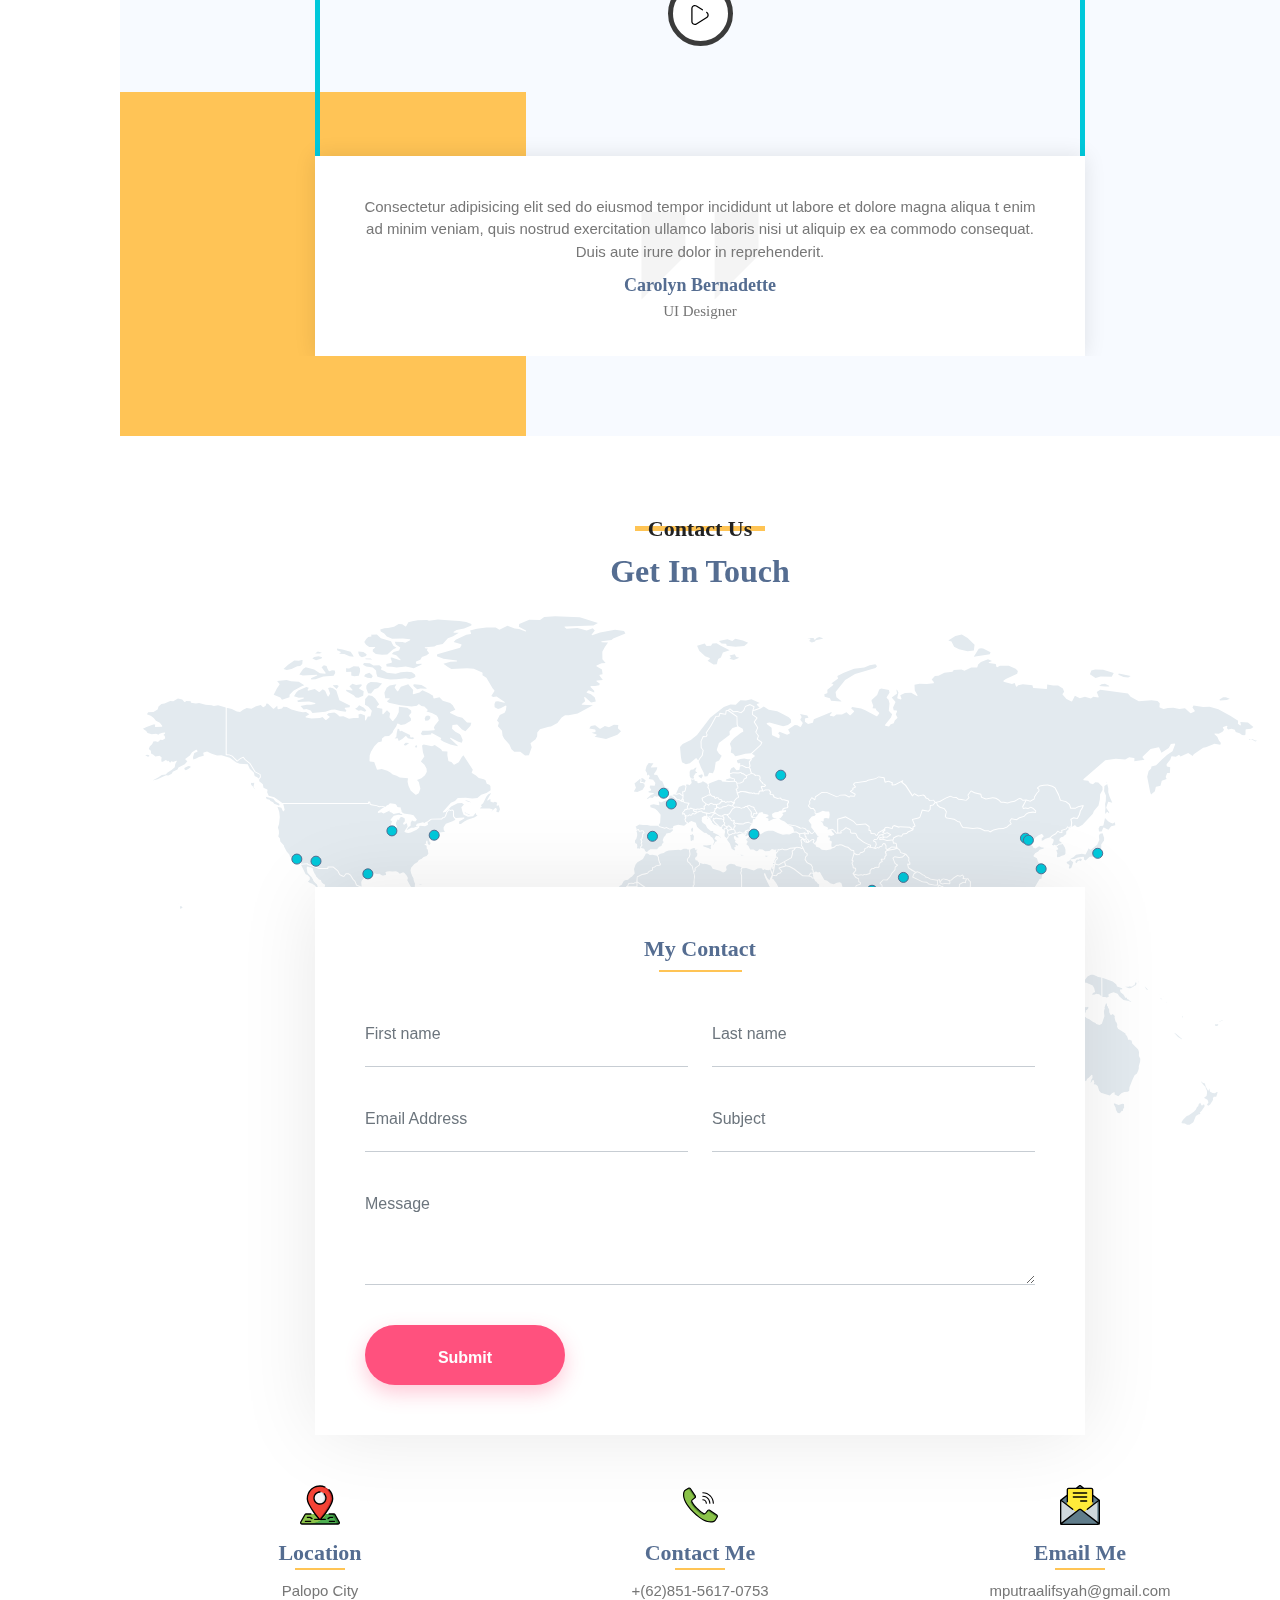
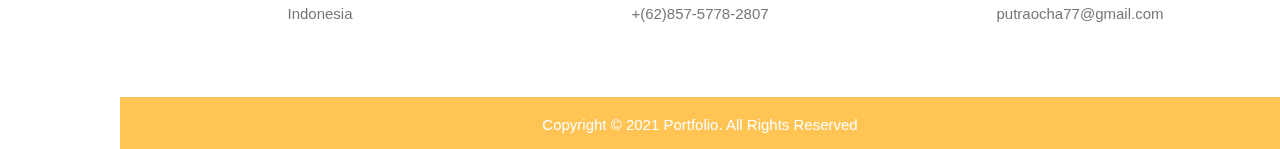
==== commit 638958d1: "ubah directory" ====
--- a/index.html
+++ b/index.html
@@ -802,7 +802,7 @@
 						<div class="col-lg-4 col-md-6 text-center">
 							<div class="port_services_box_wrapper">
 								<div class="port_services_box">
-									<img src="/assets/images/webdevelop.png" alt="service-image" > <a href="https://www.freepik.com/free-vector/microsite-development-abstract-concept-illustration_12290865.htm#query=web%20development&position=0&from_view=keyword&track=ais_hybrid&uuid=854269a6-ed2d-41ea-a8d2-080400c0aeef">Image by vectorjuice on Freepik</a>
+									<img src="assets/images/webdevelop.png" alt="service-image" > <a href="https://www.freepik.com/free-vector/microsite-development-abstract-concept-illustration_12290865.htm#query=web%20development&position=0&from_view=keyword&track=ais_hybrid&uuid=854269a6-ed2d-41ea-a8d2-080400c0aeef">Image by vectorjuice on Freepik</a>
 									<h2 class="project_heading">Web Develop</h2>
 									<p class="project_pera">You want to make a website? feel free to contact me</p>
 								</div>
@@ -811,7 +811,7 @@
 						<div class="col-lg-4 col-md-6 text-center">
 							<div class="port_services_box_wrapper">
 								<div class="port_services_box">
-									<img src="/assets/images/itspecialist.png" alt="service-image" > <a href="https://www.freepik.com/free-photo/fatigued-developer-working-overnight-home-rubbing-eyes-while-taking-break_214462481.htm#fromView=search&page=1&position=12&uuid=cb0bdb33-54b3-4aeb-bd7e-7c2dd8d682fa">Image by DC Studio on Freepik</a>
+									<img src="assets/images/itspecialist.png" alt="service-image" > <a href="https://www.freepik.com/free-photo/fatigued-developer-working-overnight-home-rubbing-eyes-while-taking-break_214462481.htm#fromView=search&page=1&position=12&uuid=cb0bdb33-54b3-4aeb-bd7e-7c2dd8d682fa">Image by DC Studio on Freepik</a>
 									<h2 class="project_heading">IT Specialist</h2>
 									<p class="project_pera">You want a person to handle IT on your company? well, just call my phone</p>
 								</div>
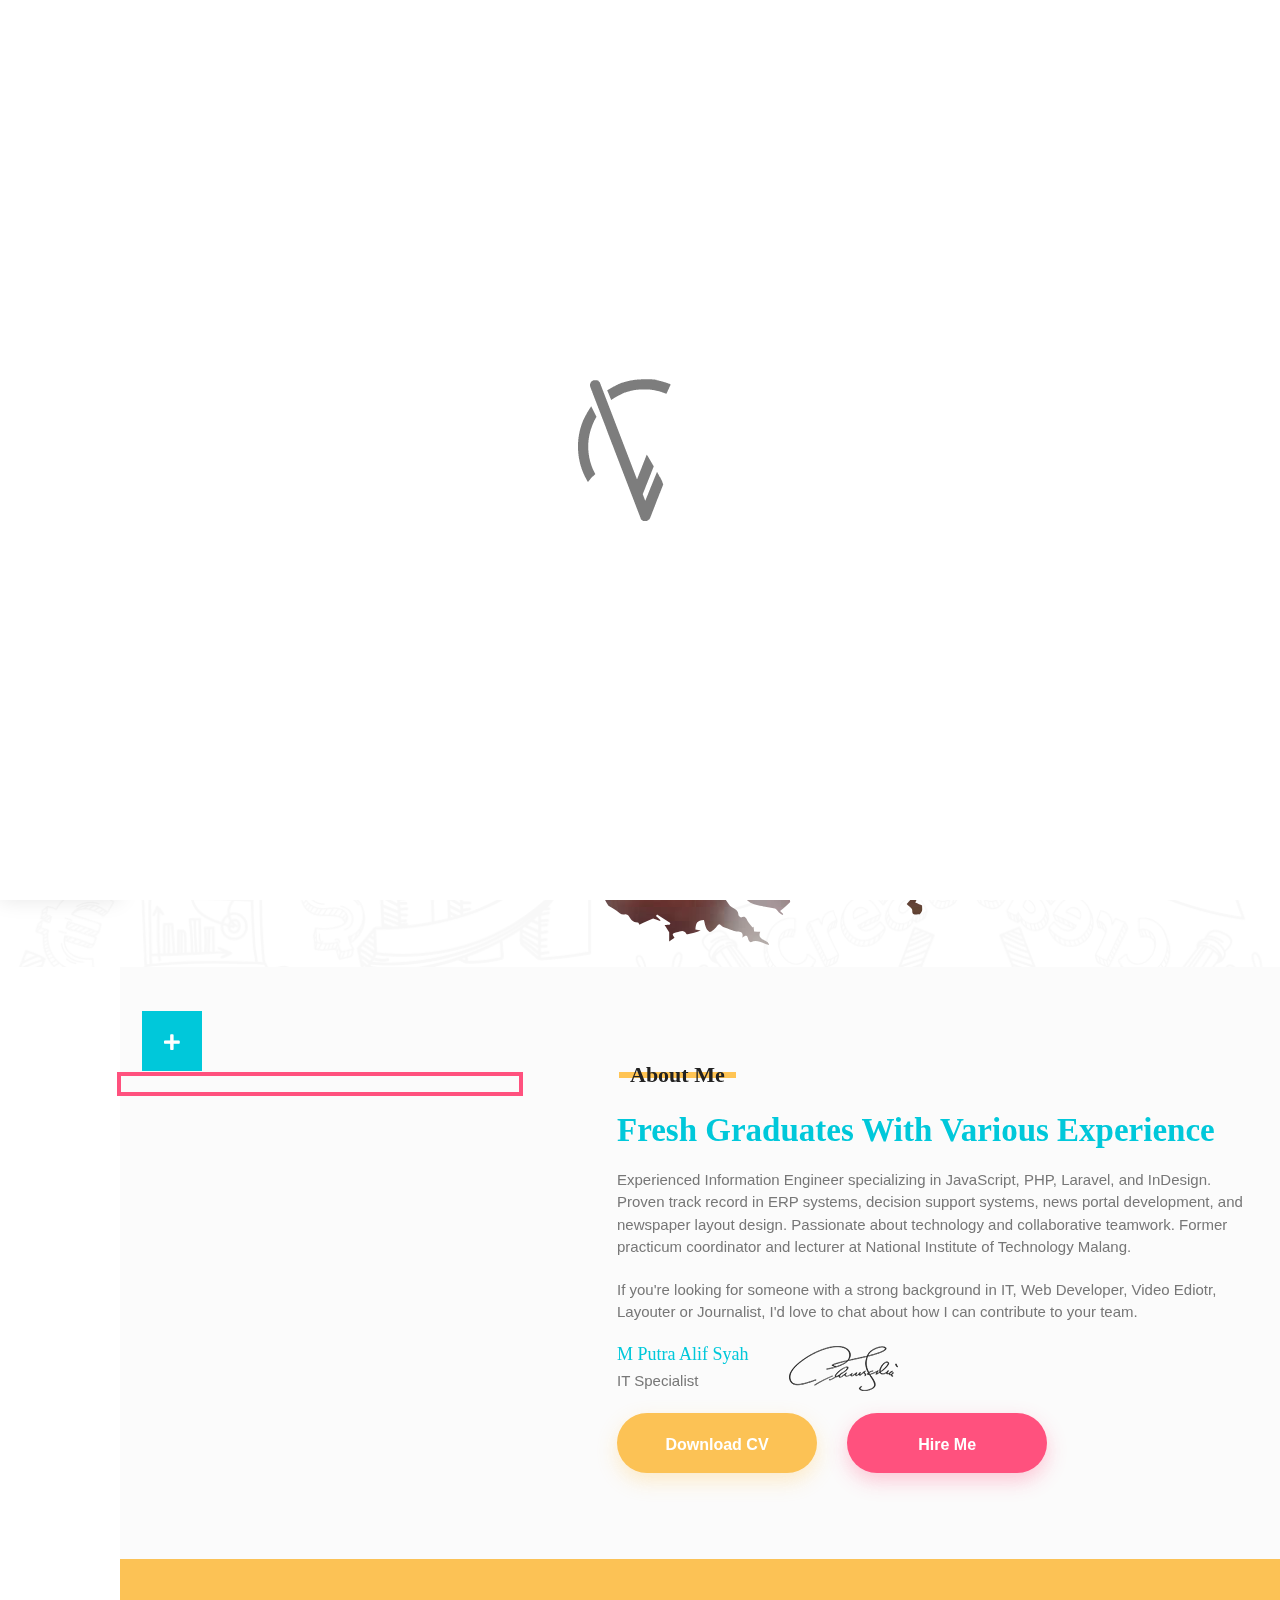
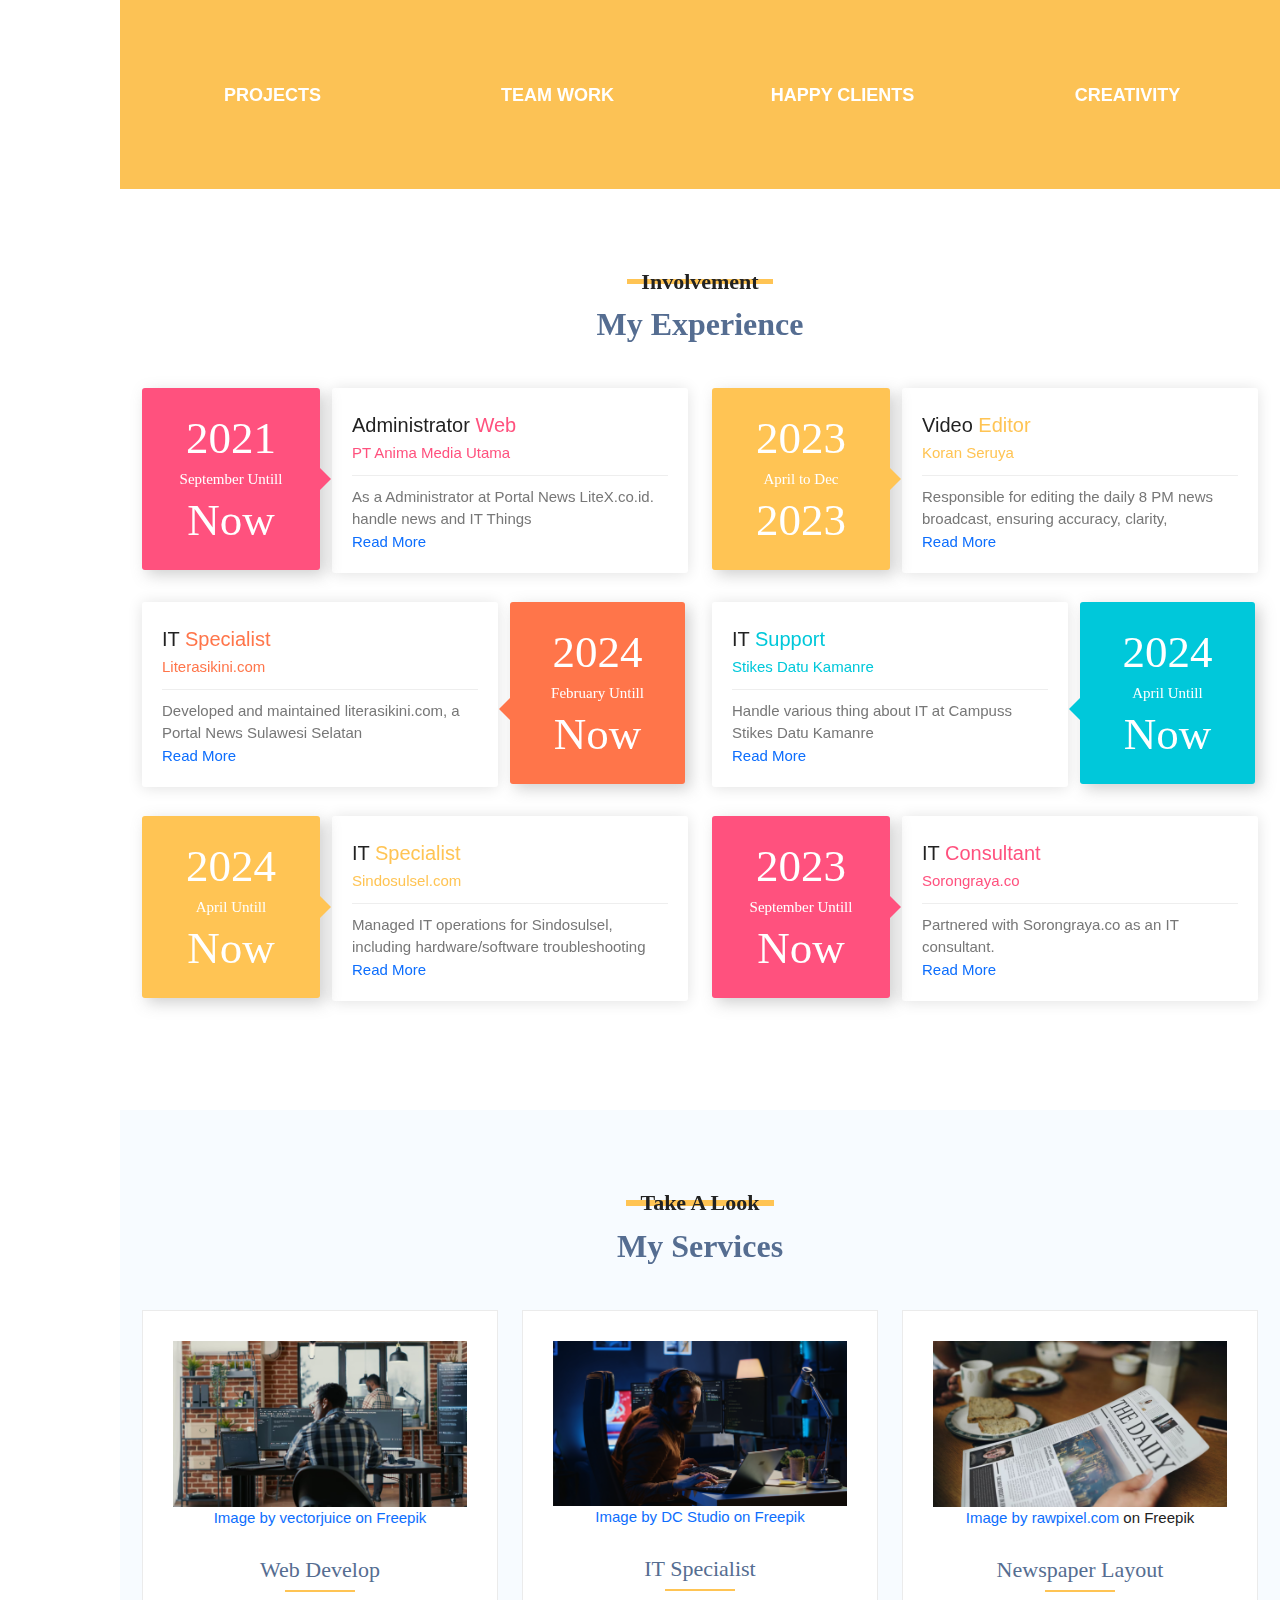
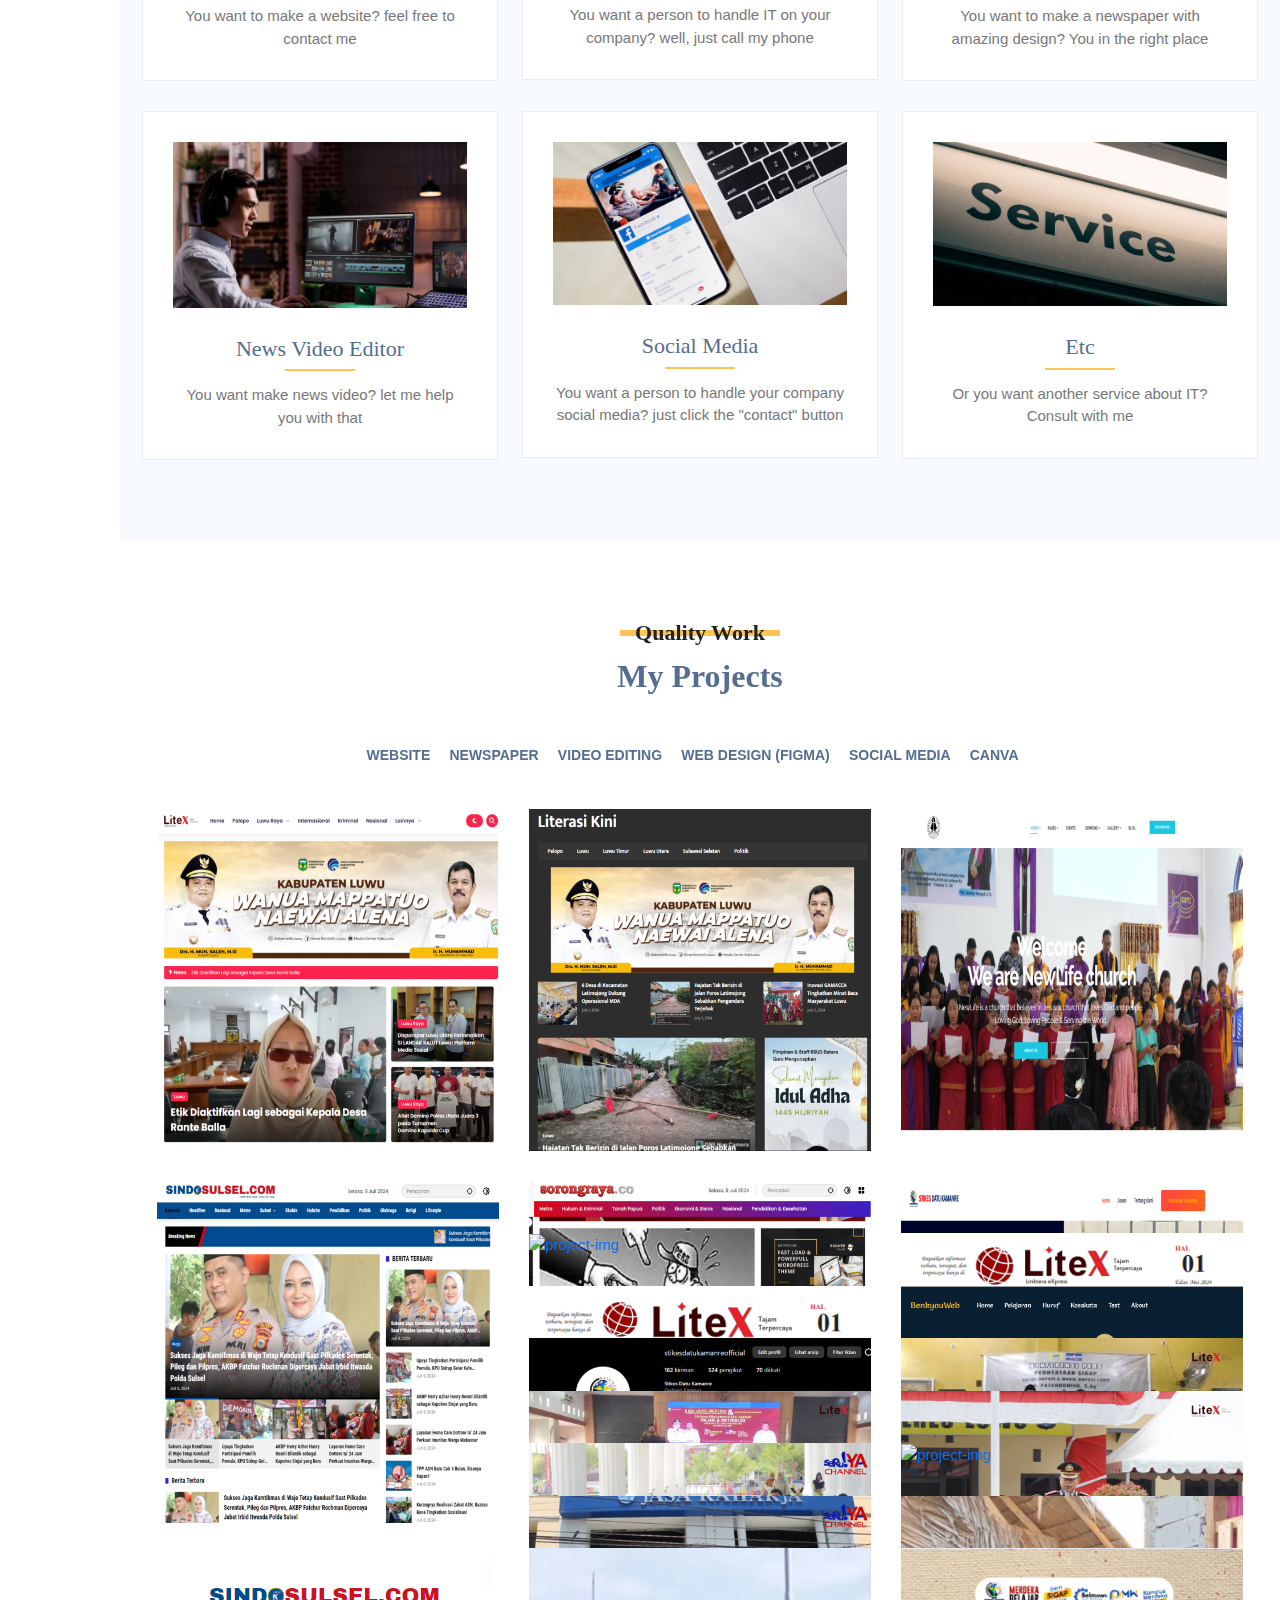
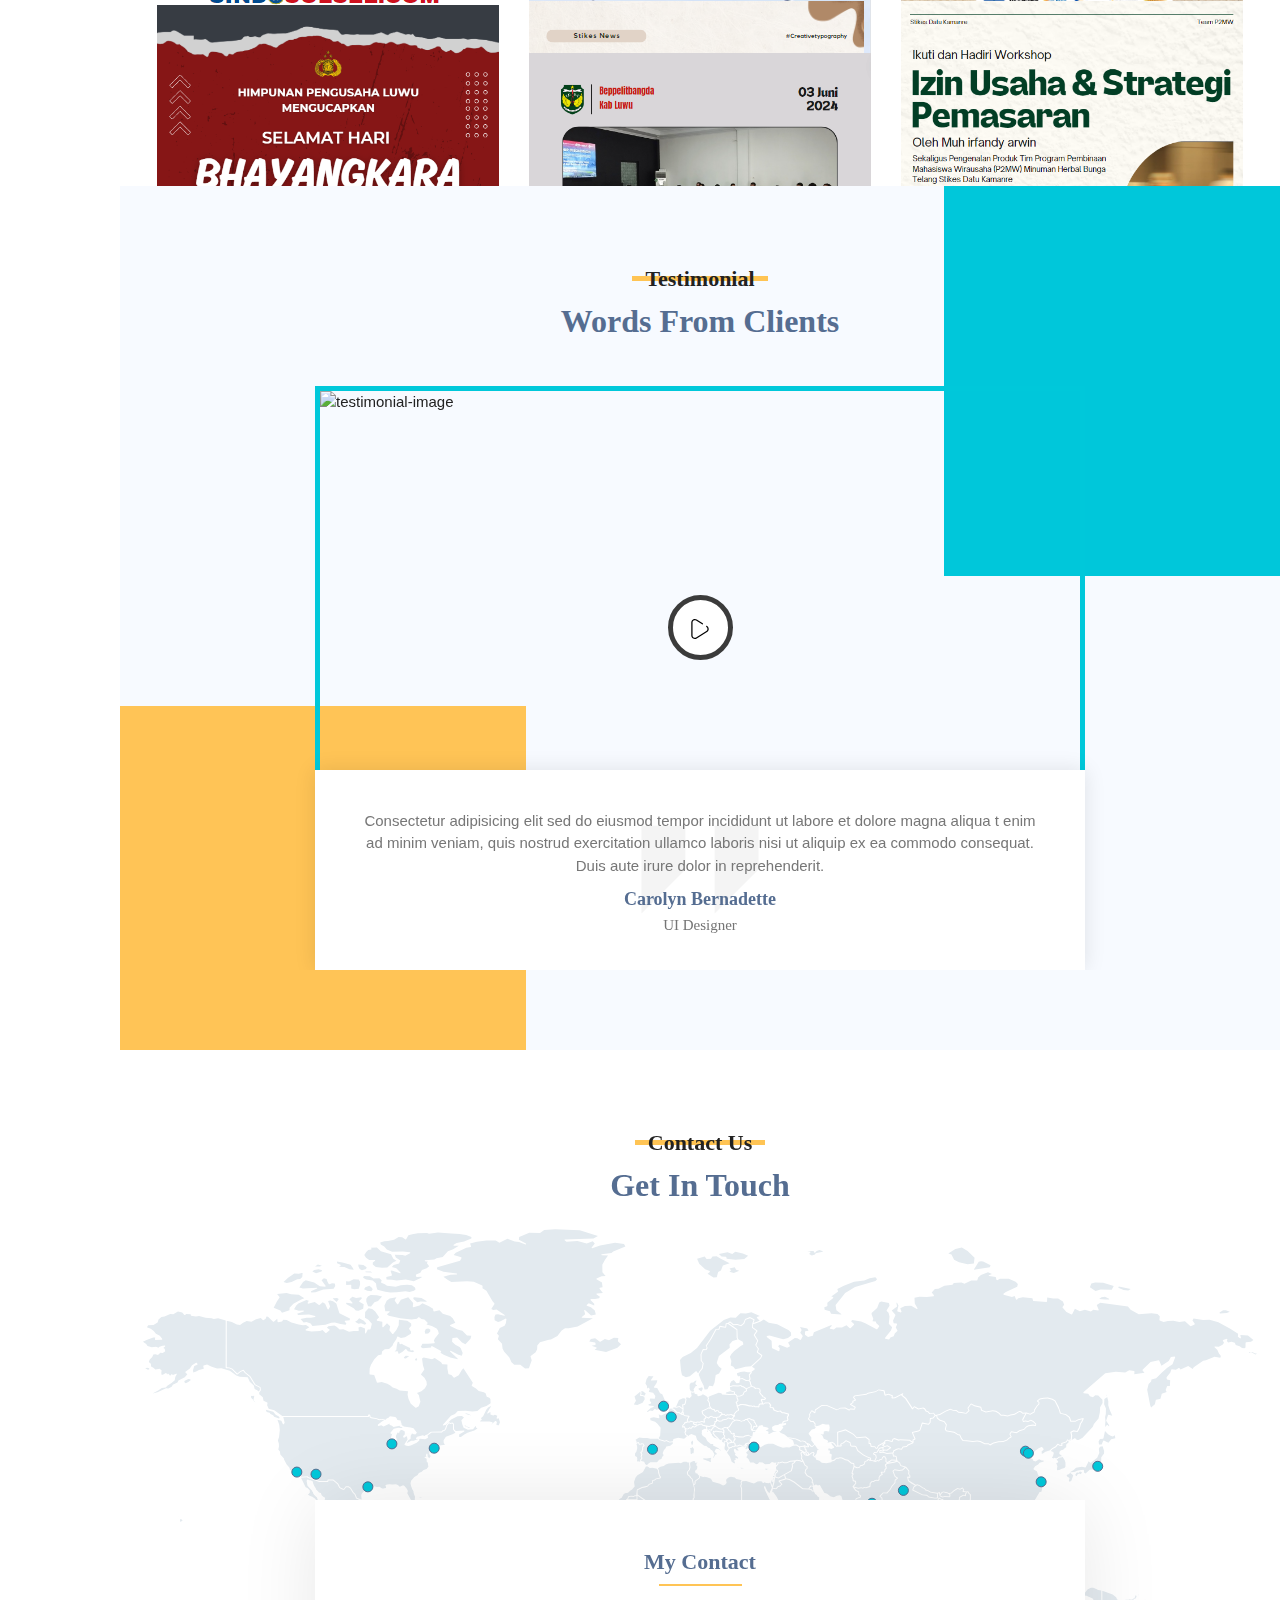
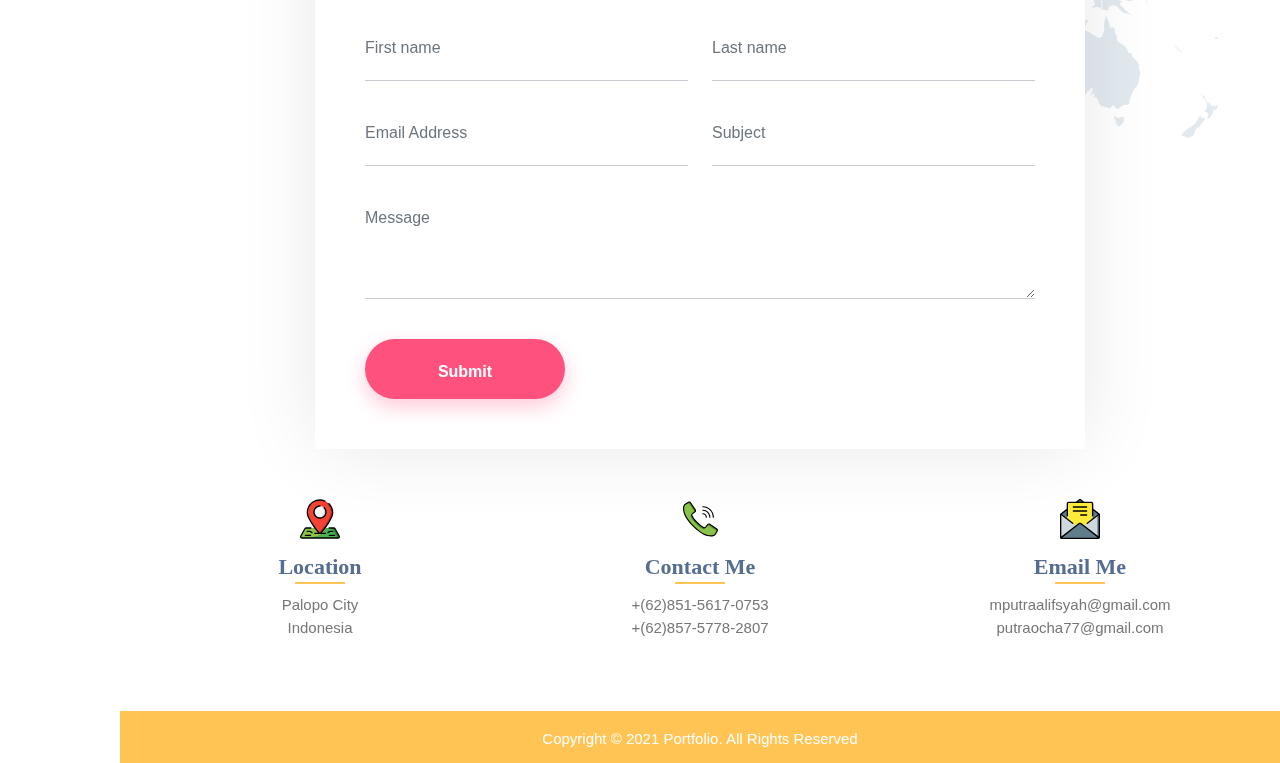
==== commit d521cc16: "ubah directory images" ====
--- a/index.html
+++ b/index.html
@@ -820,7 +820,7 @@
 						<div class="col-lg-4 col-md-6 text-center">
 							<div class="port_services_box_wrapper">
 								<div class="port_services_box">
-									<img src="/assets/images/newspaper.png" alt="service-image"> <a href="https://www.freepik.com/free-psd/man-reading-news-breakfast-table_3383796.htm#fromView=search&page=1&position=0&uuid=3a867fdb-672d-4eb3-aa2c-d8c3ceaede51">Image by rawpixel.com</a> on Freepik
+									<img src="assets/images/newspaper.png" alt="service-image"> <a href="https://www.freepik.com/free-psd/man-reading-news-breakfast-table_3383796.htm#fromView=search&page=1&position=0&uuid=3a867fdb-672d-4eb3-aa2c-d8c3ceaede51">Image by rawpixel.com</a> on Freepik
 									<h2 class="project_heading">Newspaper Layout</h2>
 									
 									<p class="project_pera">You want to make a newspaper with amazing design? You in the right place</p>
@@ -830,7 +830,7 @@
 						<div class="col-lg-4 col-md-6 text-center">
 							<div class="port_services_box_wrapper">
 								<div class="port_services_box">
-									<img src="/assets/images/editor.png" alt="service-image">
+									<img src="assets/images/editor.png" alt="service-image">
 									<h2 class="project_heading">News Video Editor</h2>
 									<p class="project_pera">You want make news video? let me help you with that</p>
 								</div>
@@ -839,7 +839,7 @@
 						<div class="col-lg-4 col-md-6 text-center">
 							<div class="port_services_box_wrapper">
 								<div class="port_services_box ">
-									<img src="/assets/images/socialmedia.png" alt="service-image">
+									<img src="assets/images/socialmedia.png" alt="service-image">
 									<h2 class="project_heading">Social Media </h2>
 									<p class="project_pera">You want a person to handle your company social media? just click the "contact" button</p>
 								</div>
@@ -848,7 +848,7 @@
 						<div class="col-lg-4 col-md-6 text-center">
 							<div class="port_services_box_wrapper">
 								<div class="port_services_box">
-									<img src="/assets/images/service.png" alt="service-image">
+									<img src="assets/images/service.png" alt="service-image">
 									<h2 class="project_heading">Etc</h2>
 									<p class="project_pera">Or you want another service about IT? Consult with me</p>
 								</div>
@@ -955,7 +955,7 @@
 										</a>
 									</div>
 									<div class="grid-item newspaper">
-										<a href="assets/images/koran/Juni.png" class="view">
+										<a href="assets/images/koran/juni.png" class="view">
 											<div class="grid_img">
 												<img src="assets/images/Koran/juni.png" alt="project-img">
 											</div>
@@ -966,7 +966,7 @@
 										</a>
 									</div>
 									<div class="grid-item newspaper">
-										<a href="assets/images/koran/Mei.png" class="view">
+										<a href="assets/images/koran/mei.png" class="view">
 											<div class="grid_img">
 												<img src="assets/images/koran/mei.png" alt="project-img">
 											</div>
@@ -977,7 +977,7 @@
 										</a>
 									</div>
 									<div class="grid-item newspaper">
-										<a href="assets/images/koran/April.png" class="view">
+										<a href="assets/images/koran/april.png" class="view">
 											<div class="grid_img">
 												<img src="assets/images/koran/april.png" alt="project-img">
 											</div>
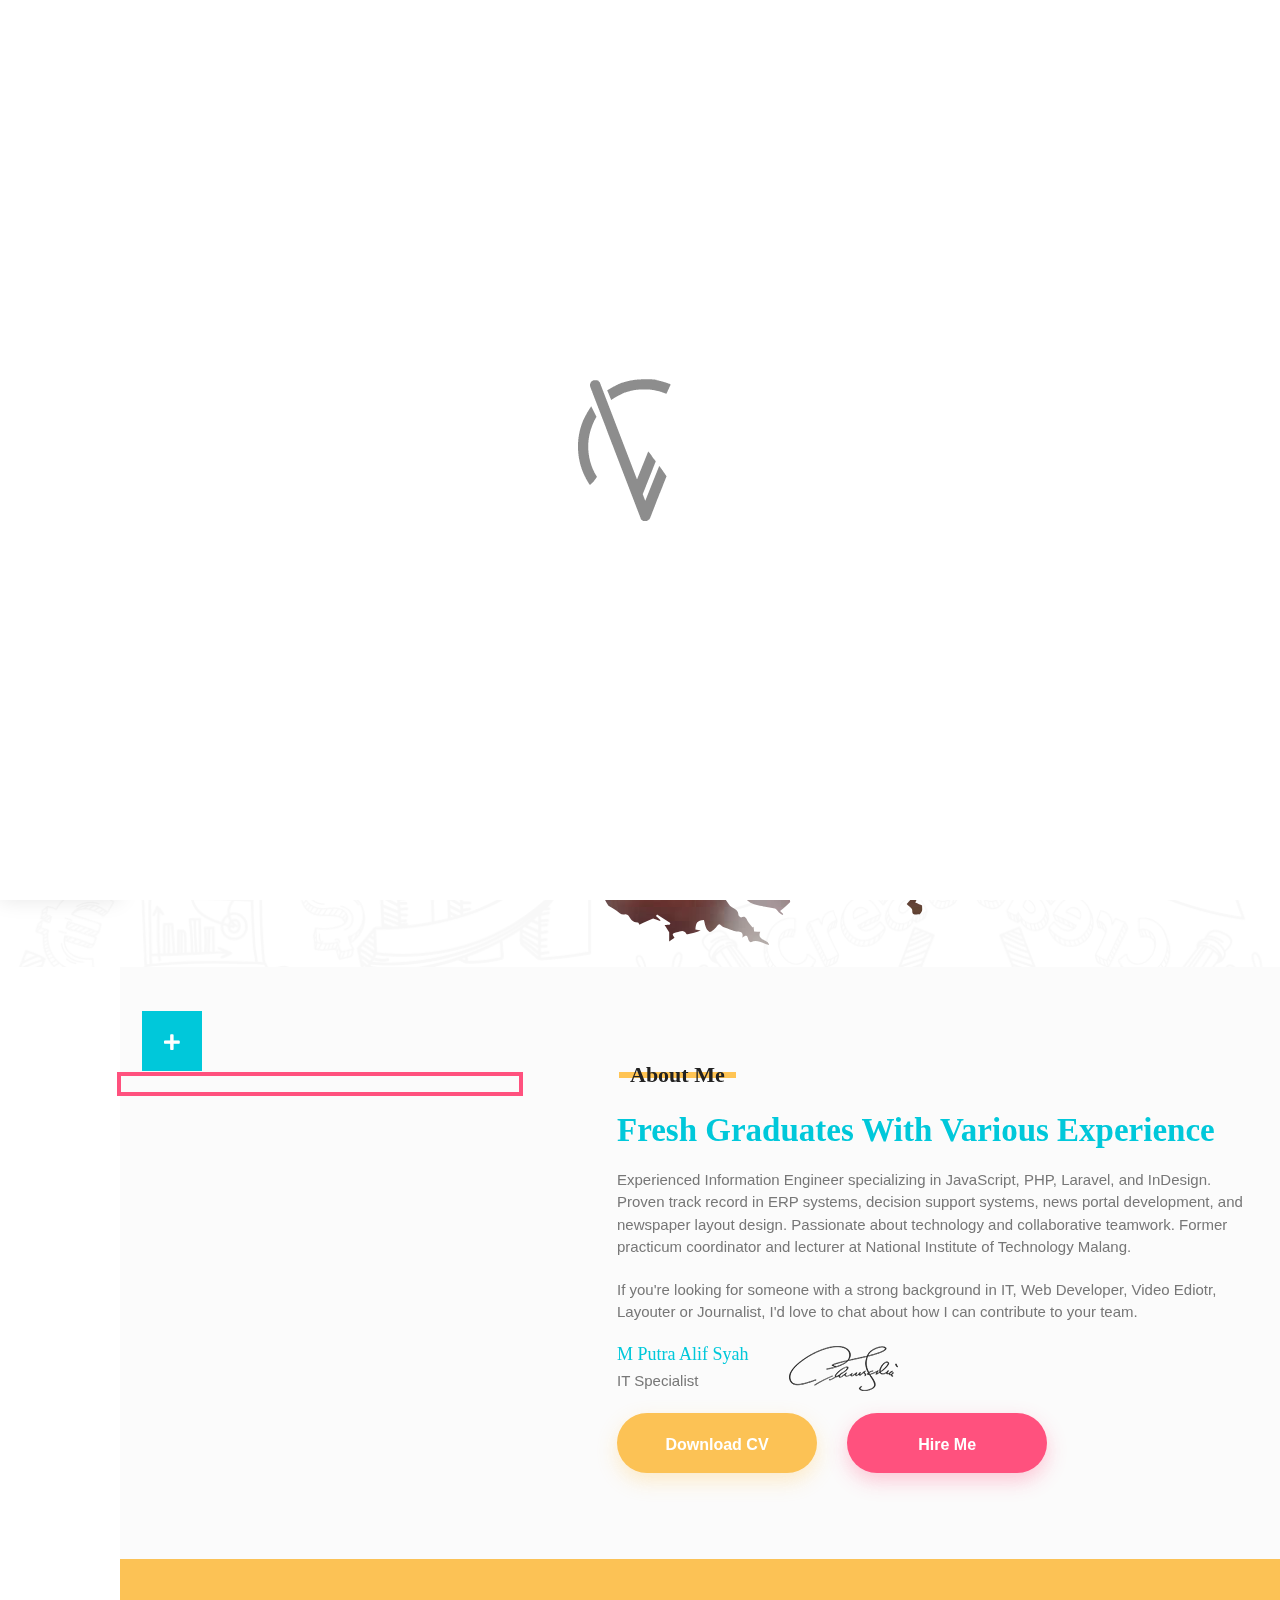
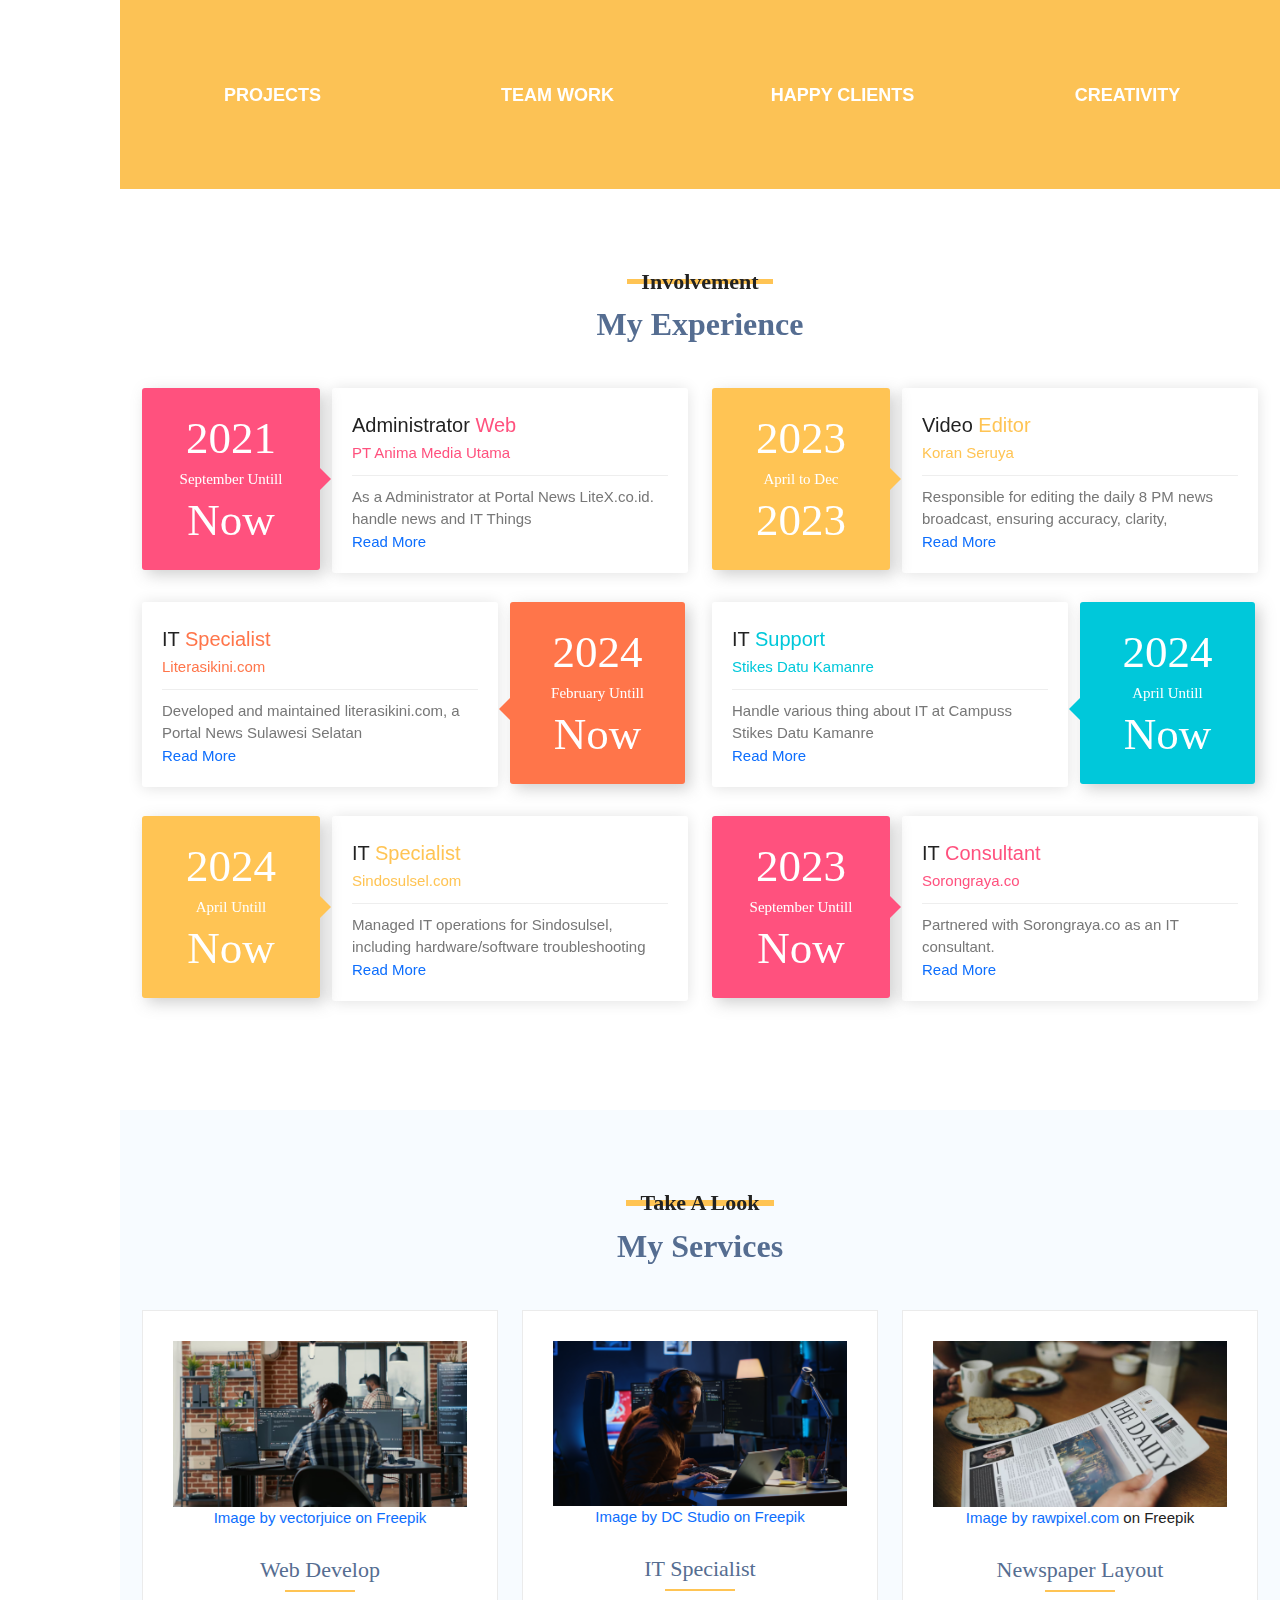
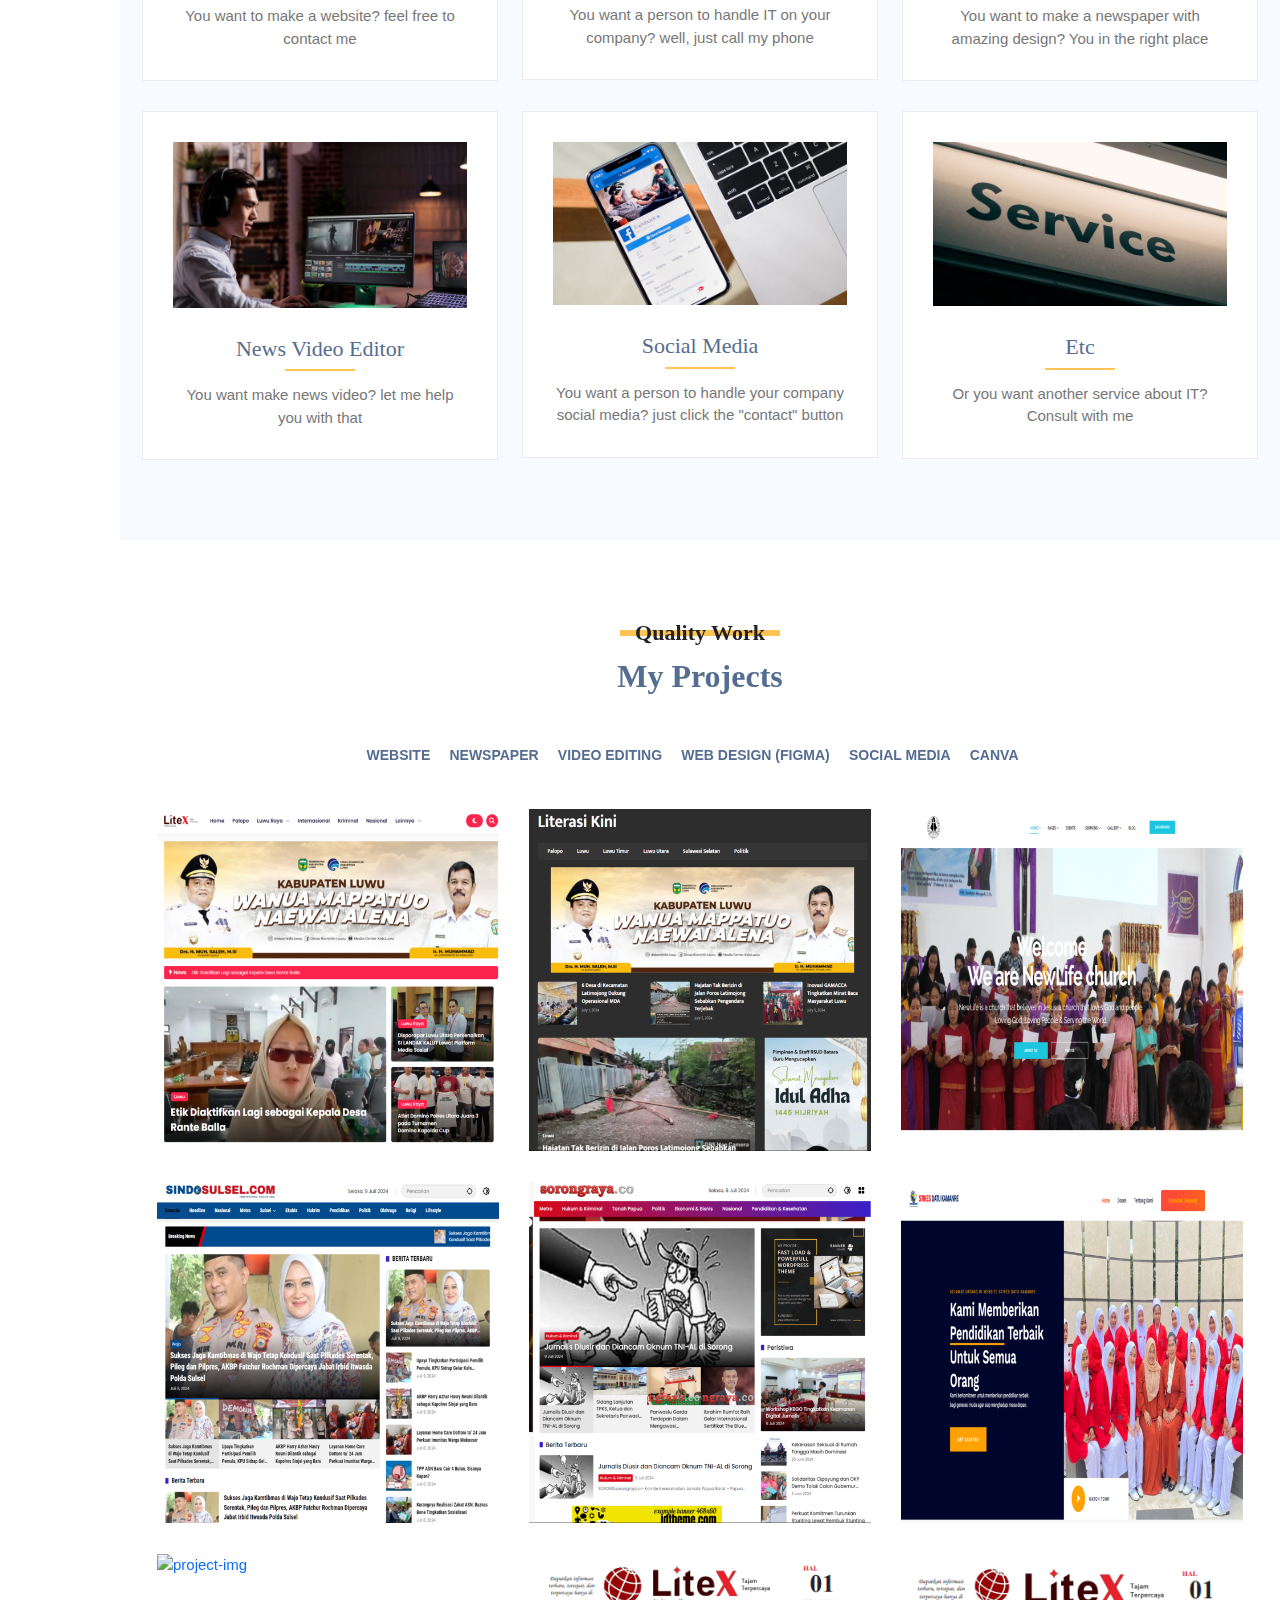
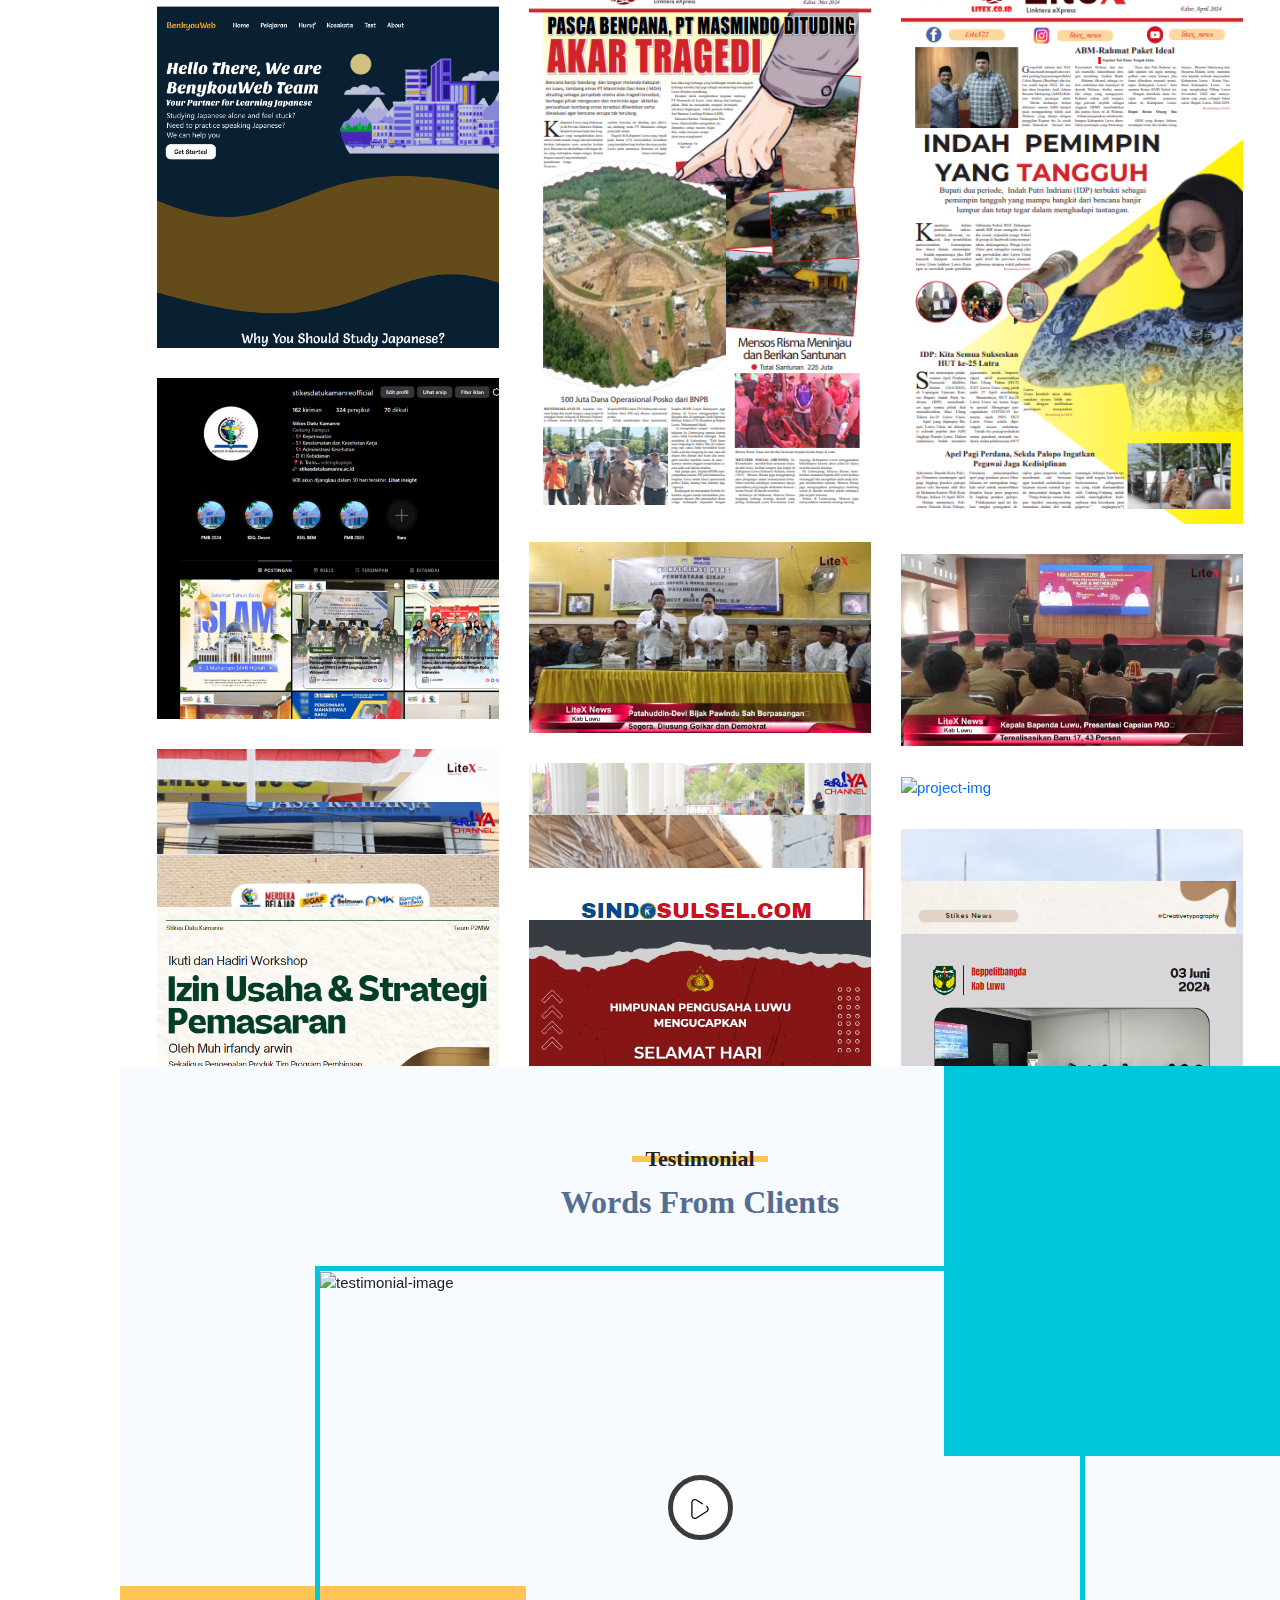
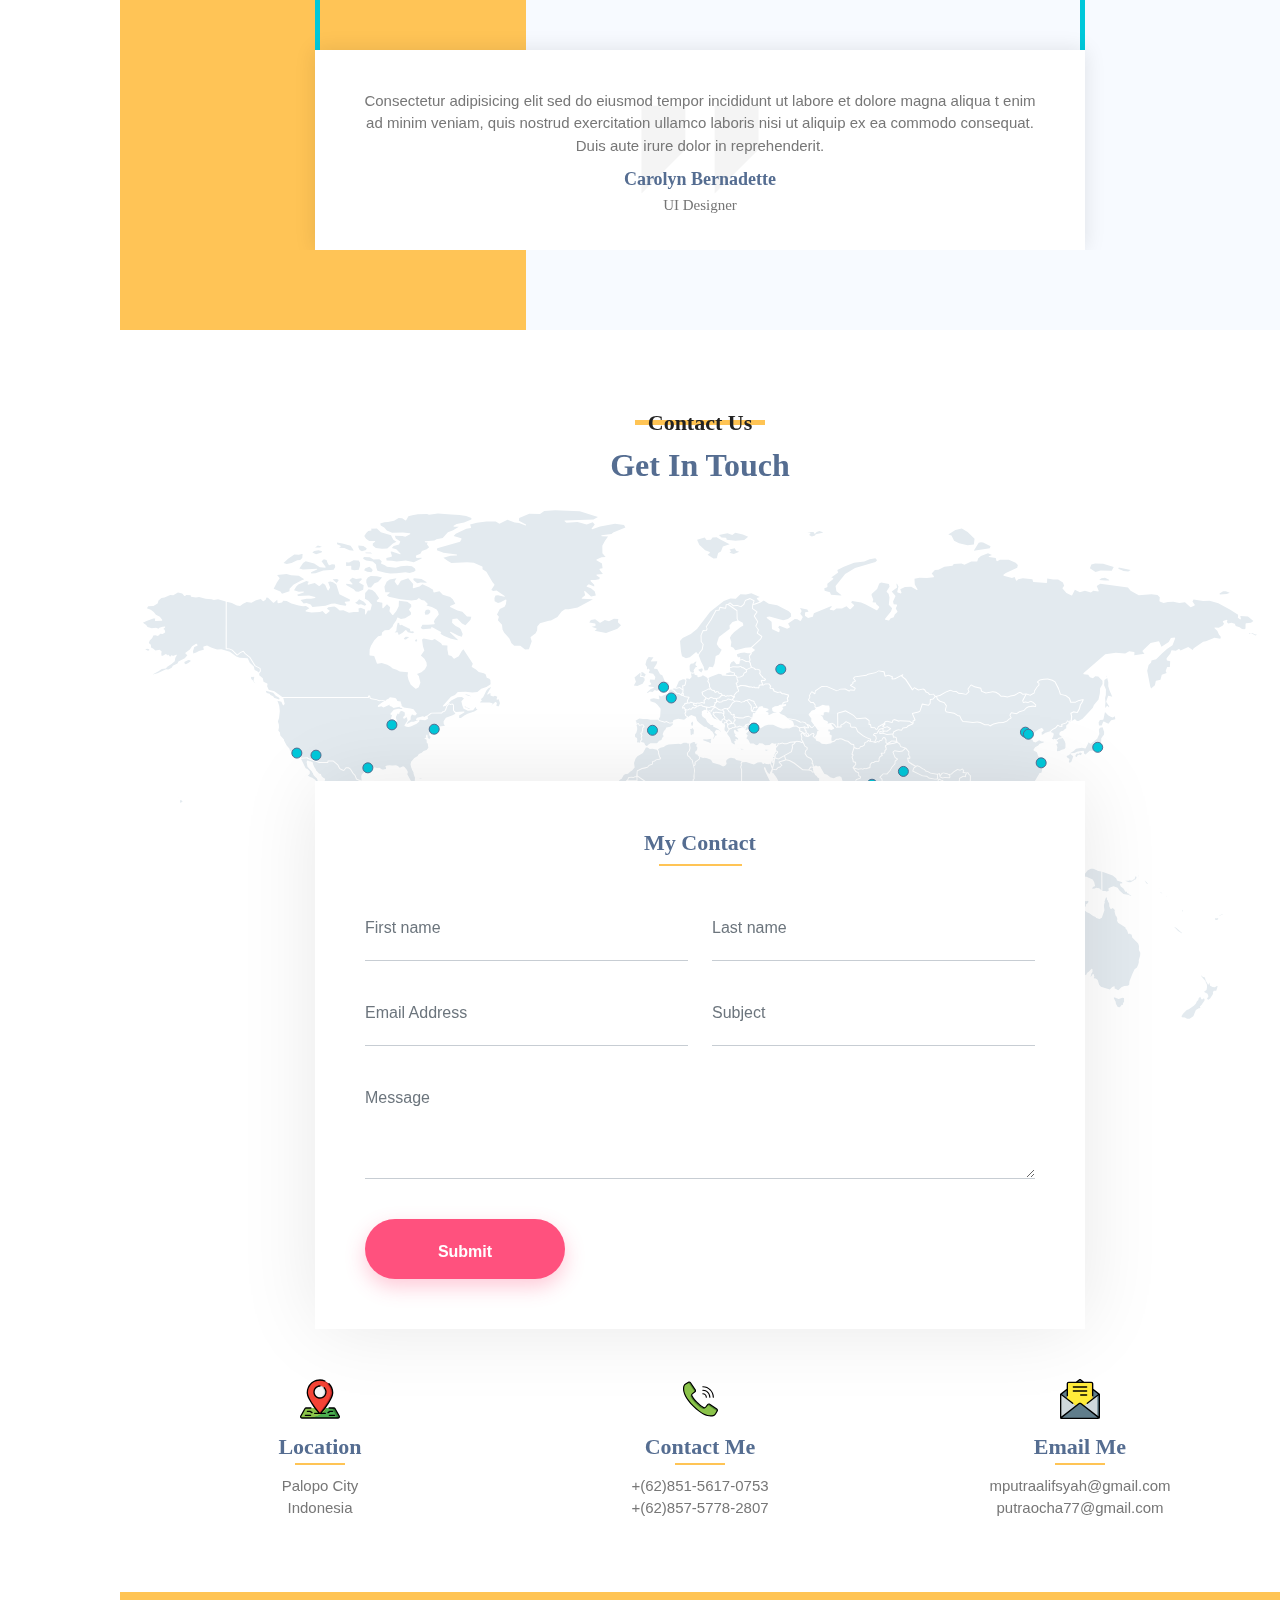
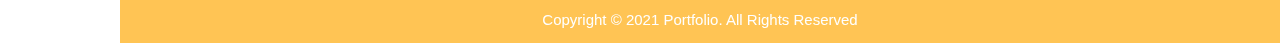
==== commit f3381210: "ubah title" ====
--- a/index.html
+++ b/index.html
@@ -32,7 +32,7 @@
 	<!-- Favicon Link -->
 	<link rel="shortcut icon" type="image/png" href="assets/images/favicon.png">
 
-	<title>Portfolio Responsive HTML Template</title>
+	<title>M Putra Alif Syah Portfolio</title>
 </head>
 
 <body>
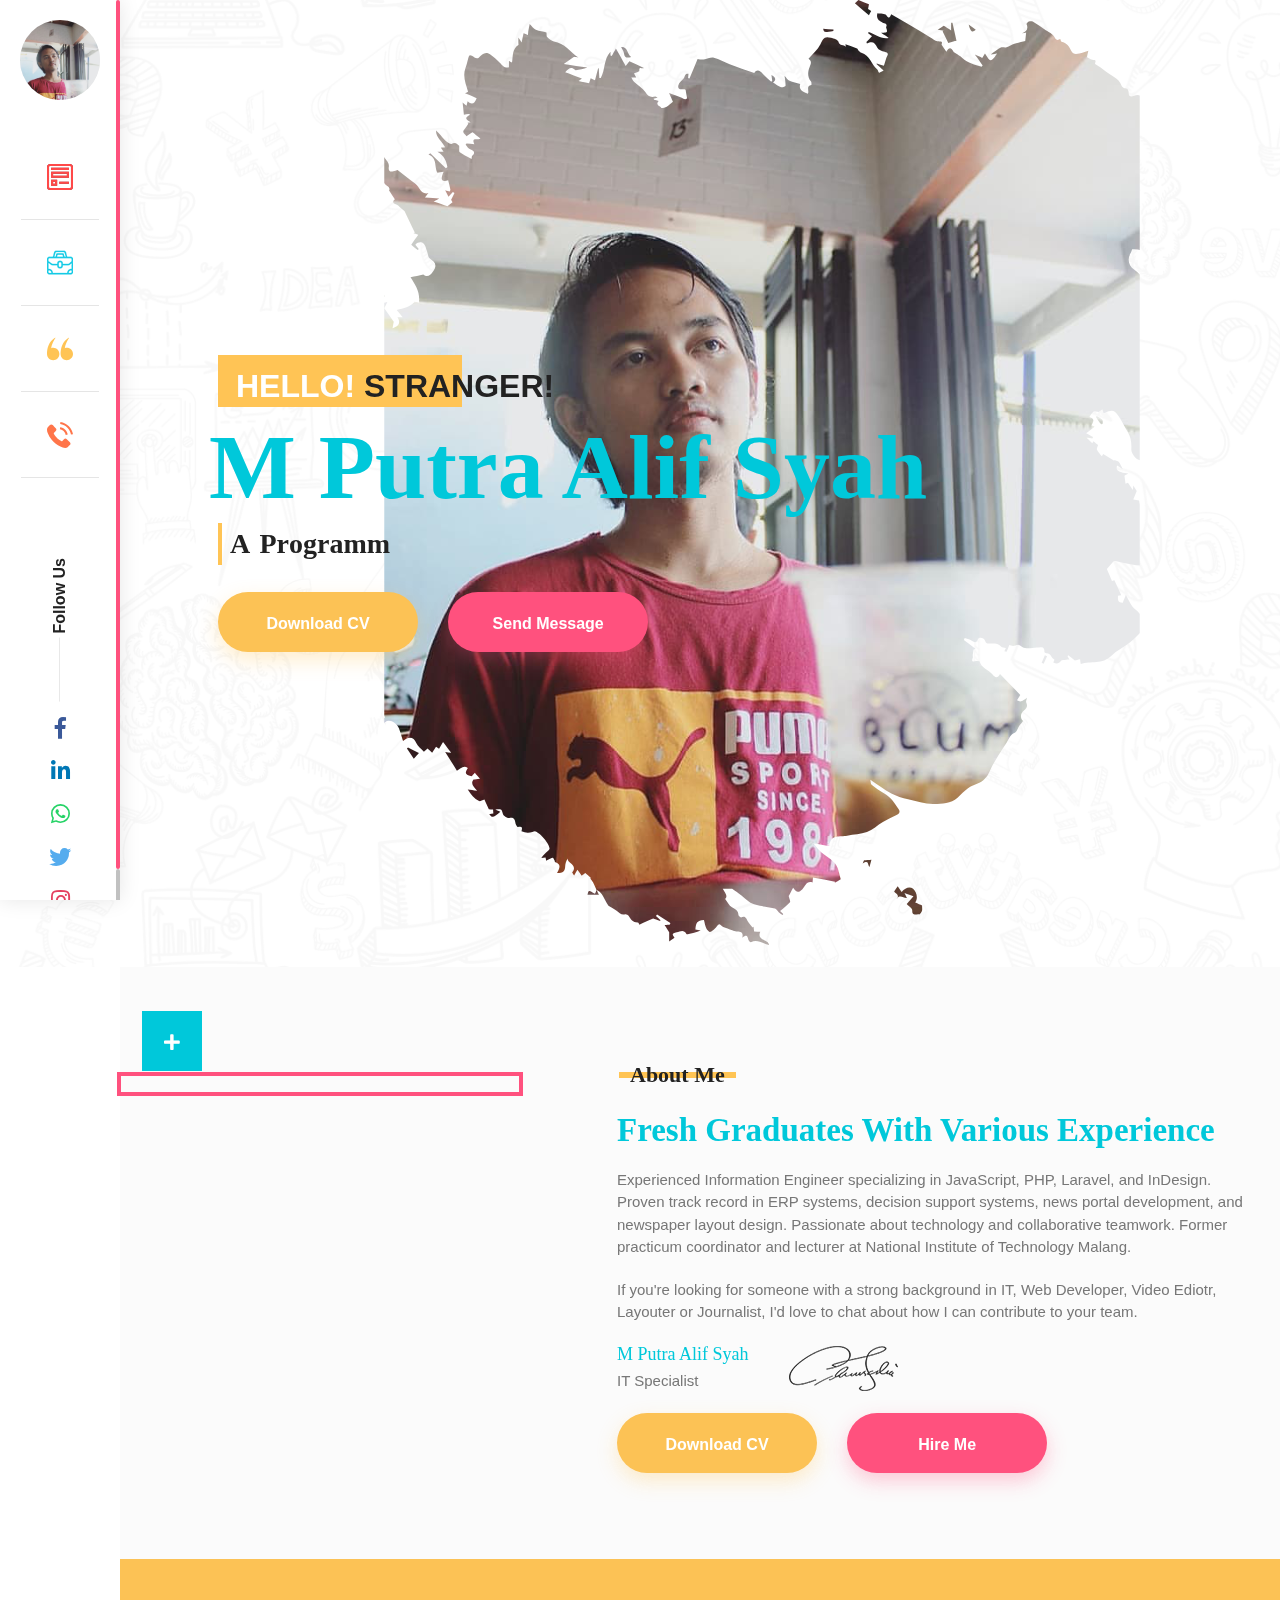
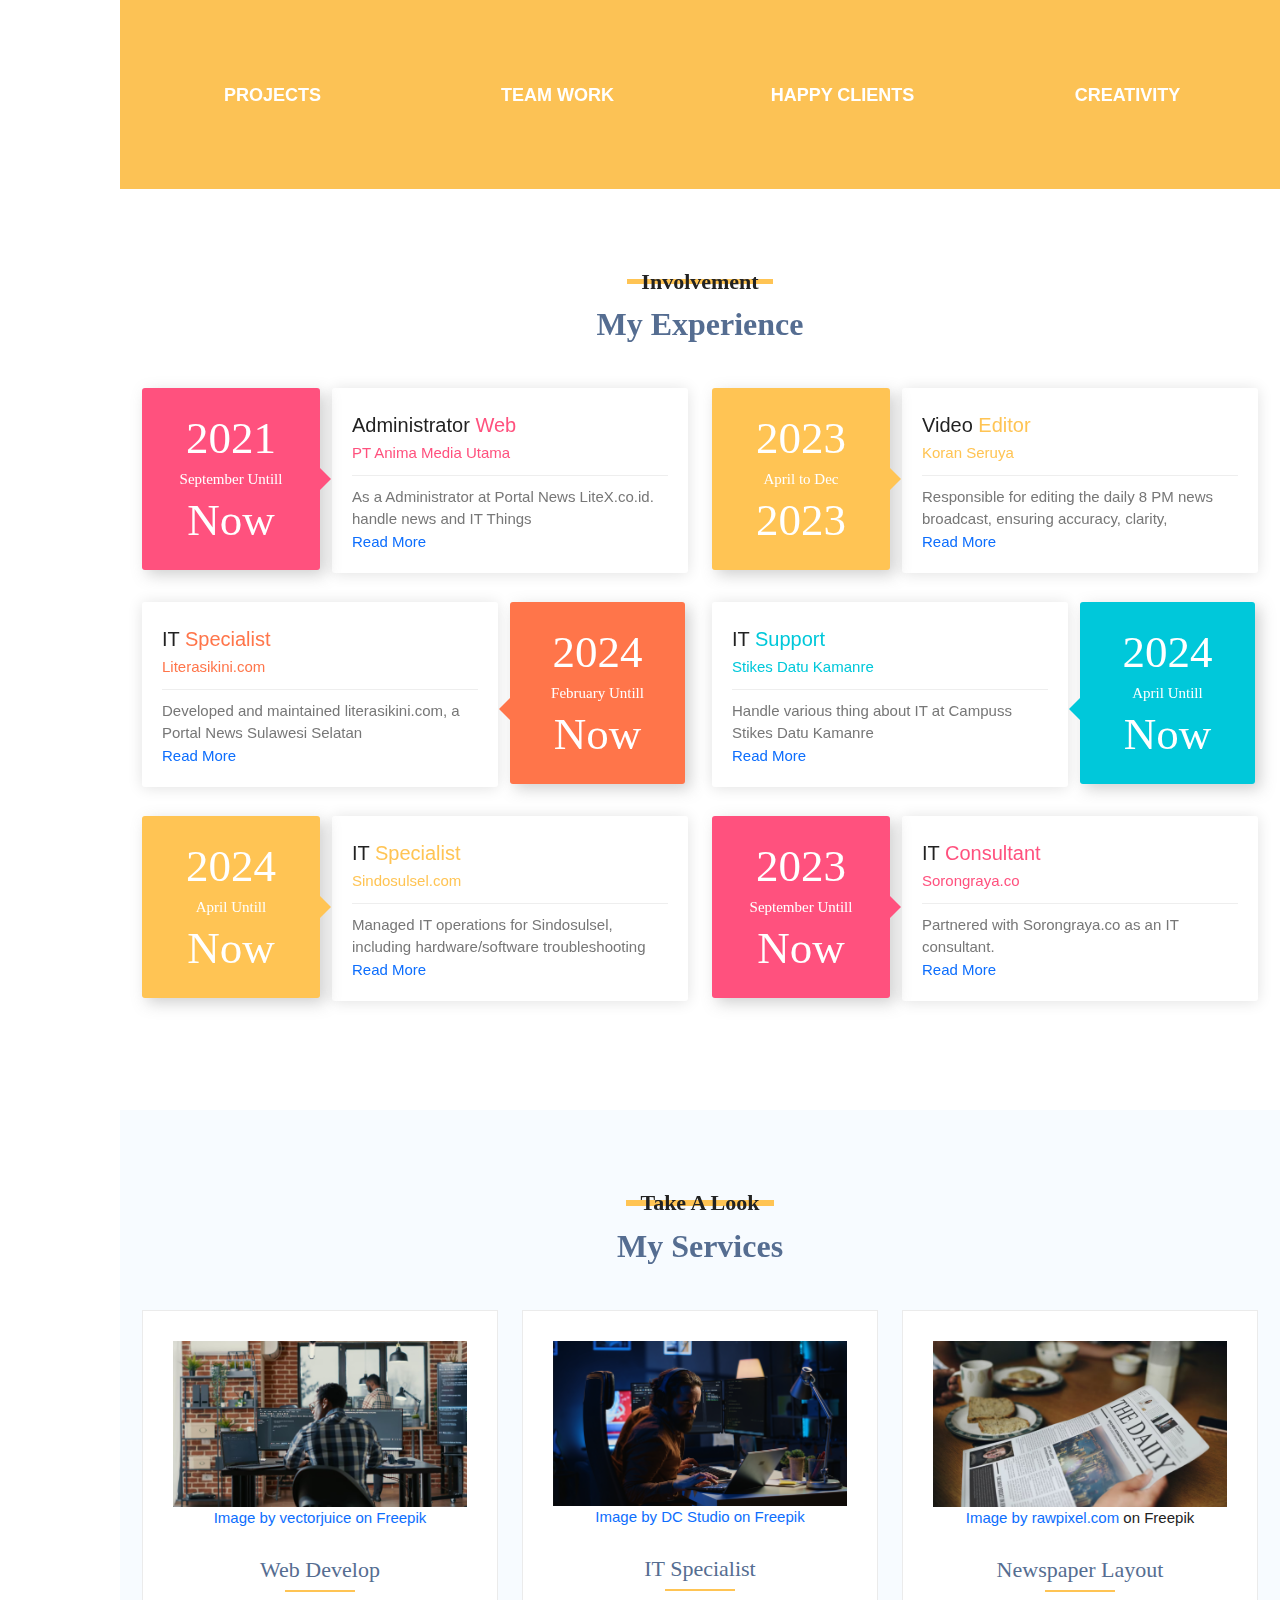
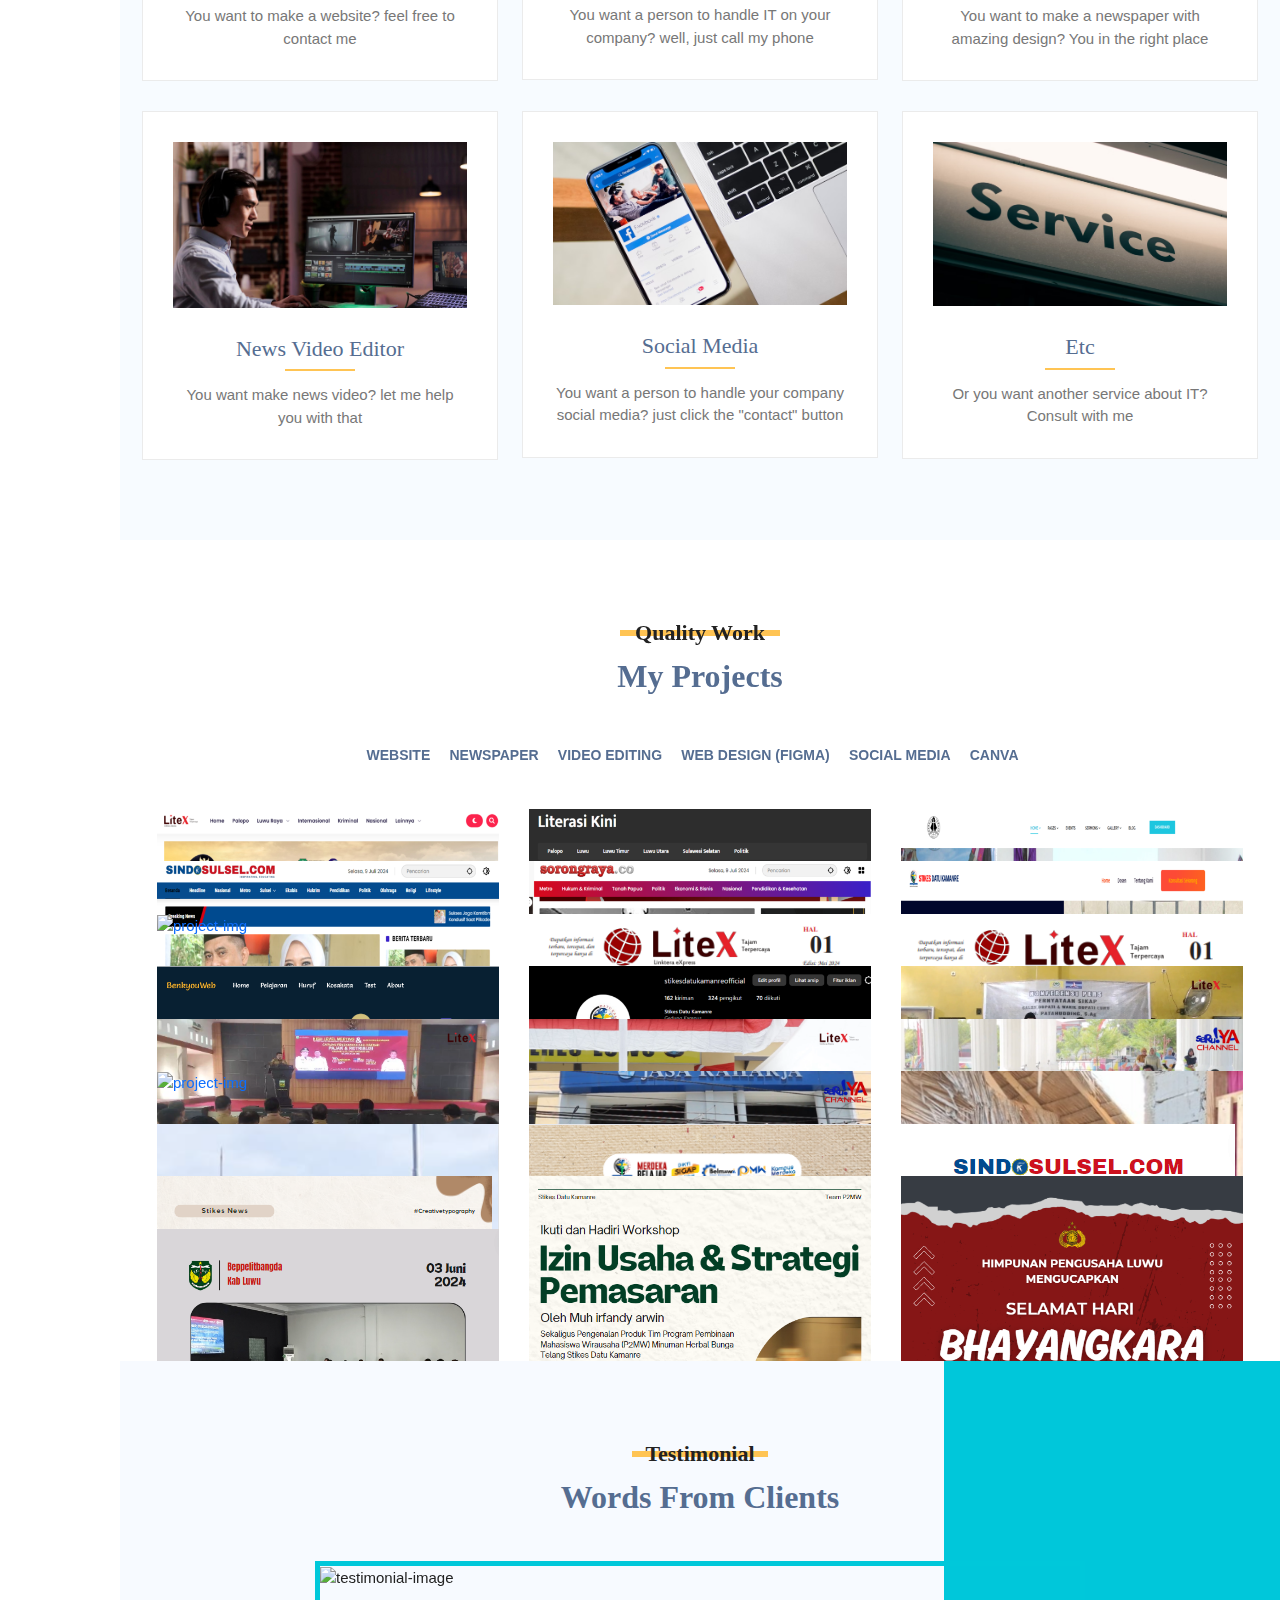
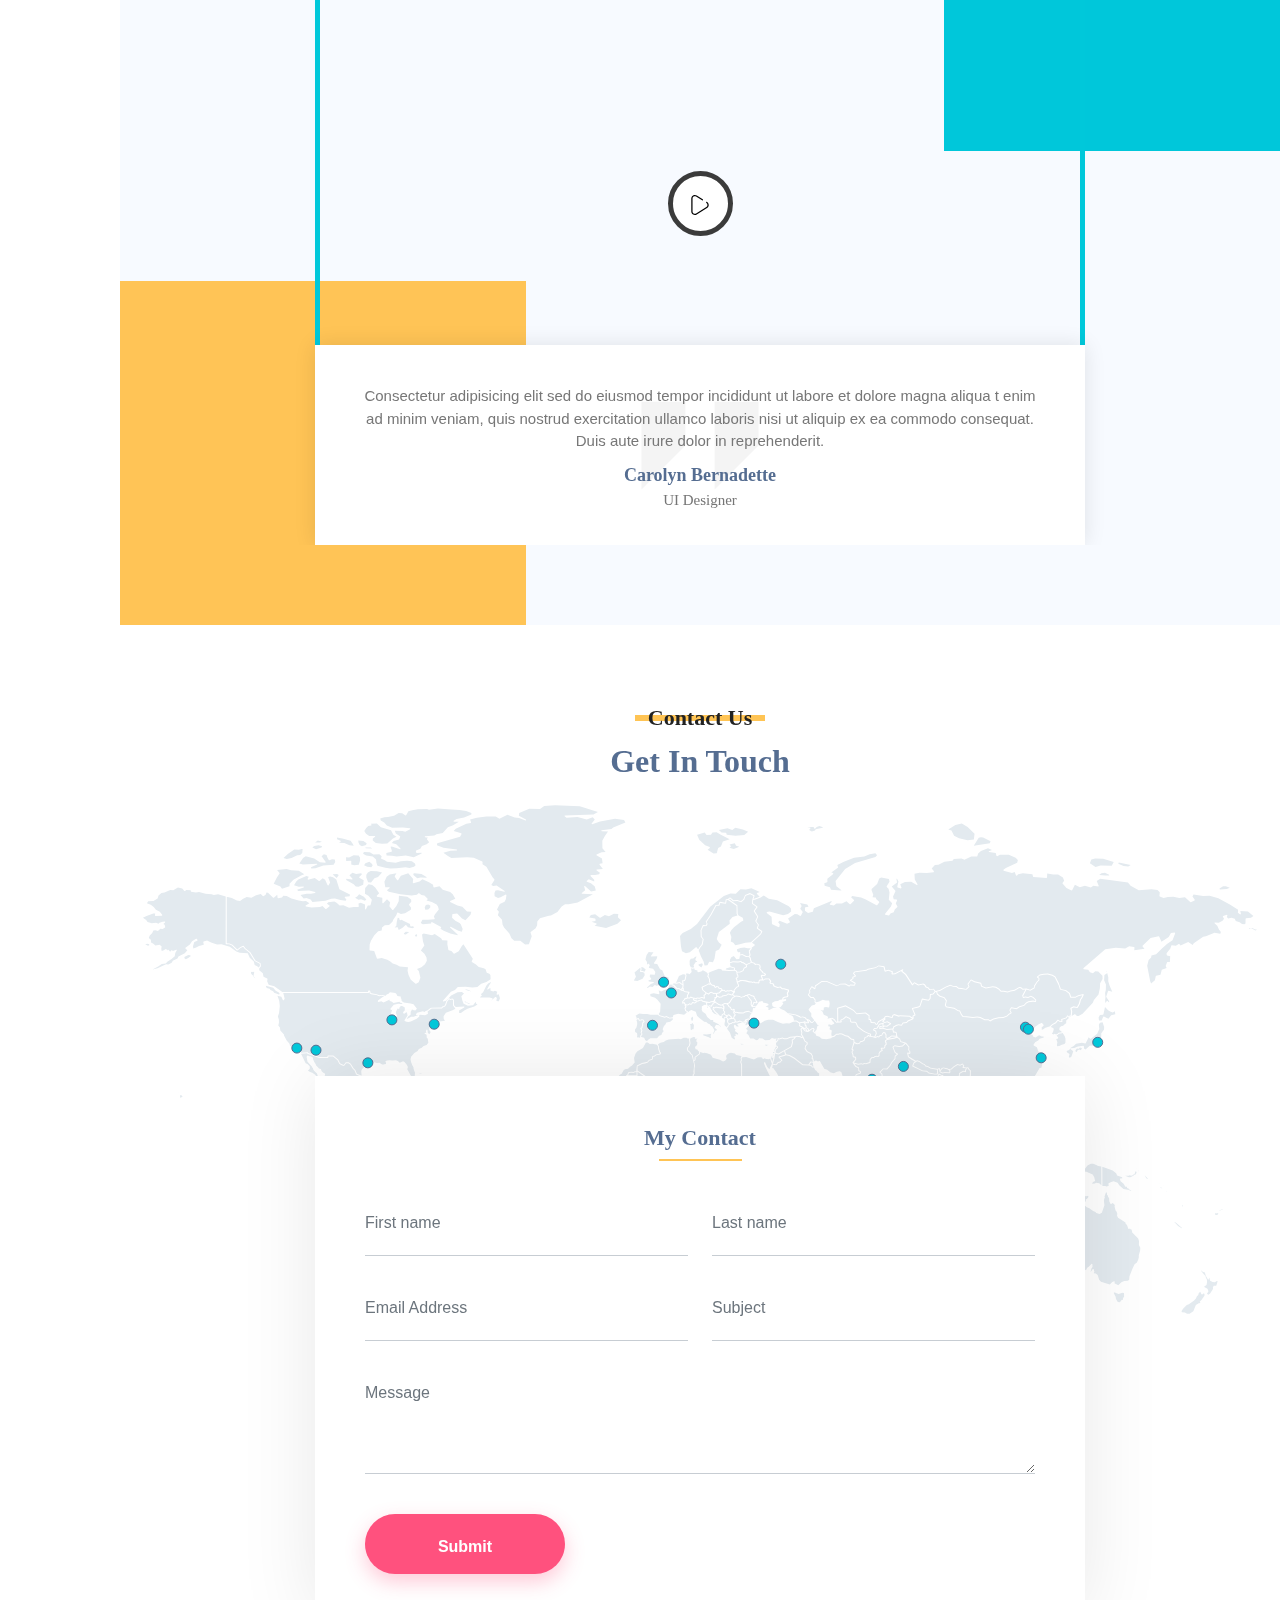
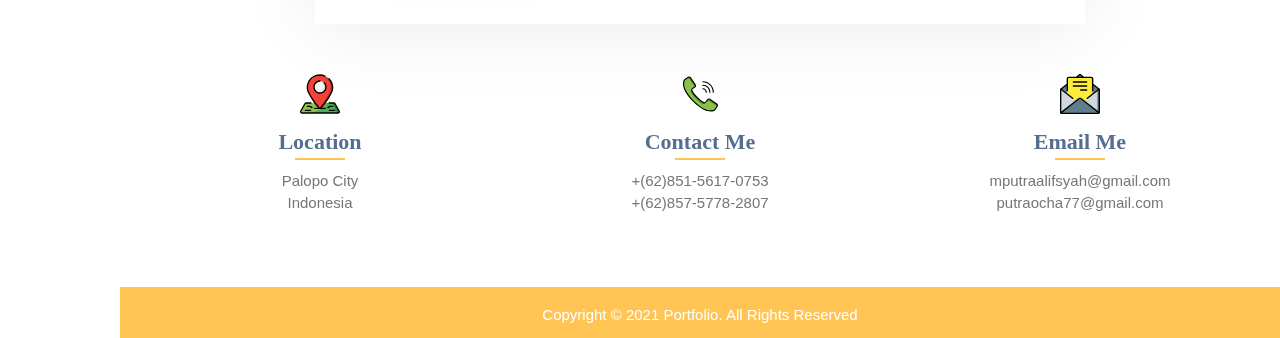
==== commit aacc37d1: "hapus animasi" ====
--- a/index.html
+++ b/index.html
@@ -37,10 +37,10 @@
 
 <body>
 	<!-- preloader section start -->
-	<div class="preloader">
+	<!-- <div class="preloader">
 		<div class="status"><img src="assets/images/loader.gif" id="preloader_image" alt="loader">
 		</div>
-	</div>
+	</div> -->
 
 	<!-- start side bar -->
 	<div class="port_sidebar_wrapper mport_sidebar_wrapper">
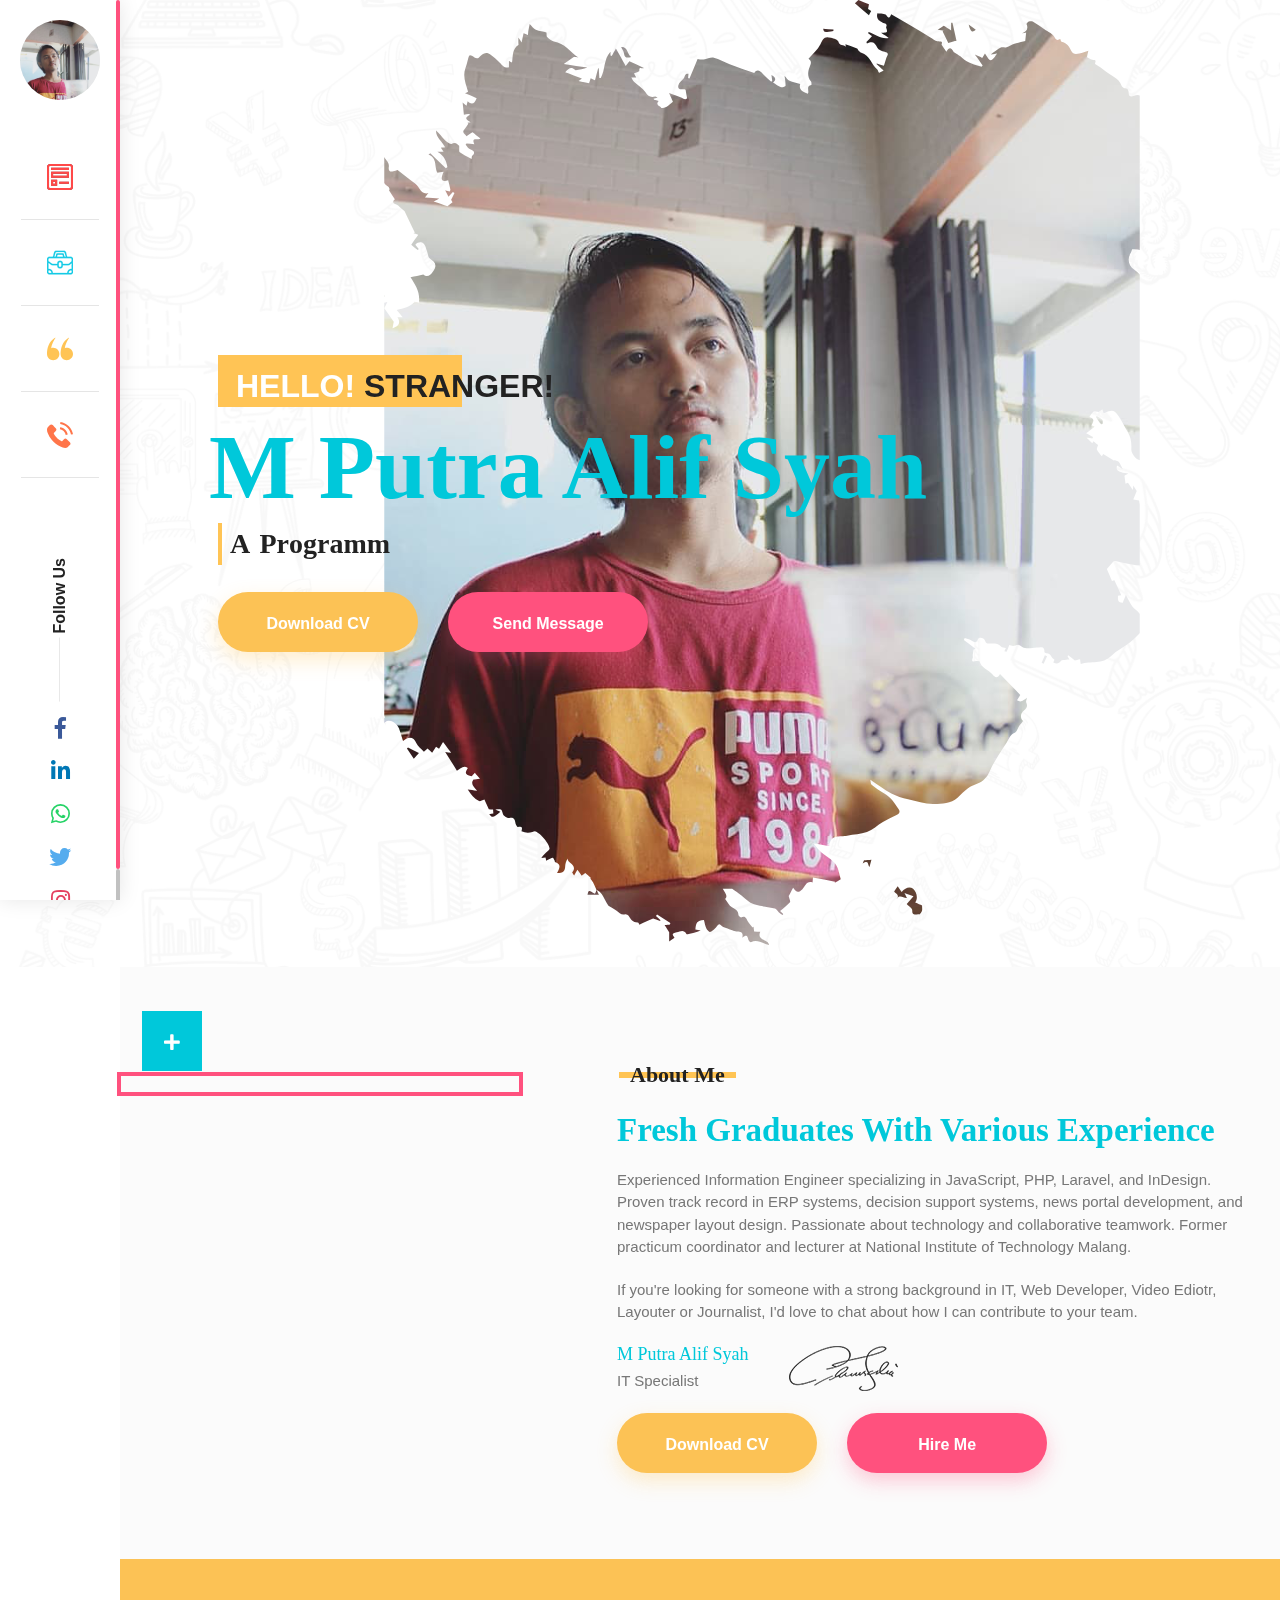
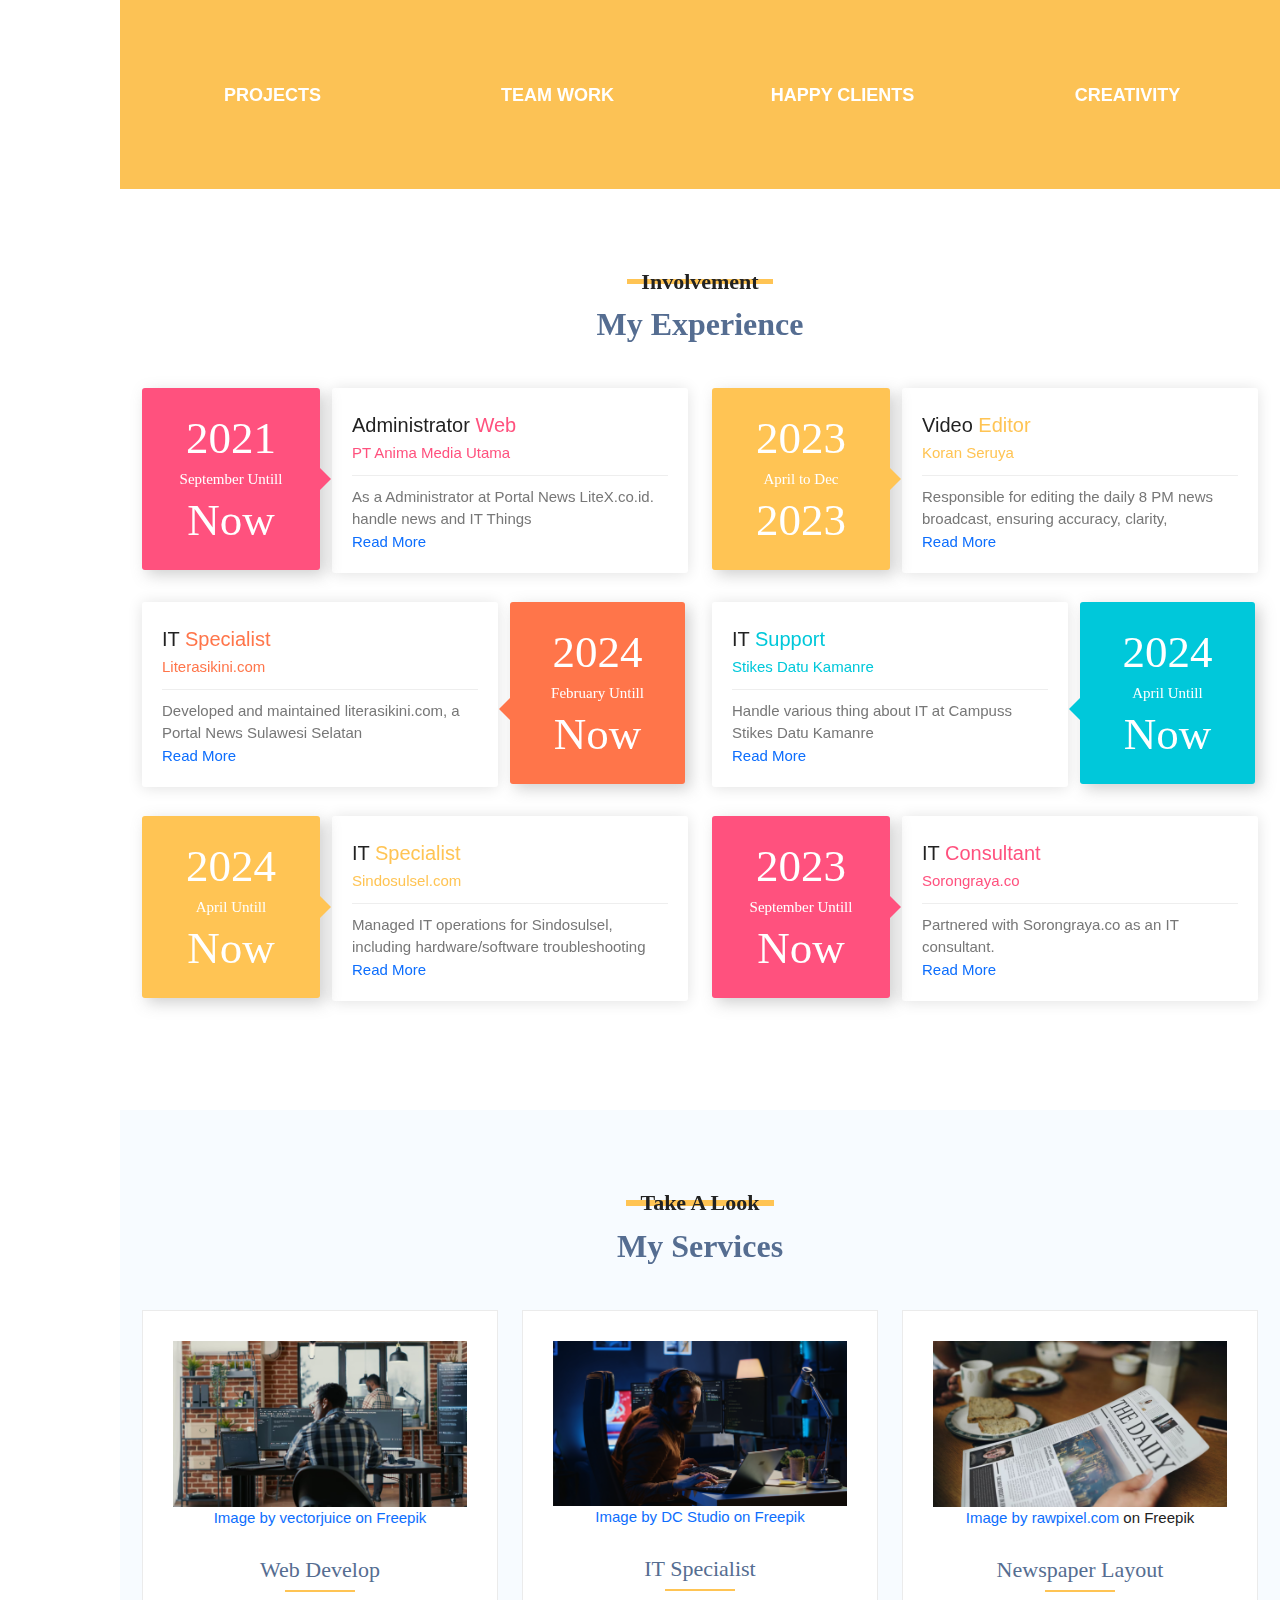
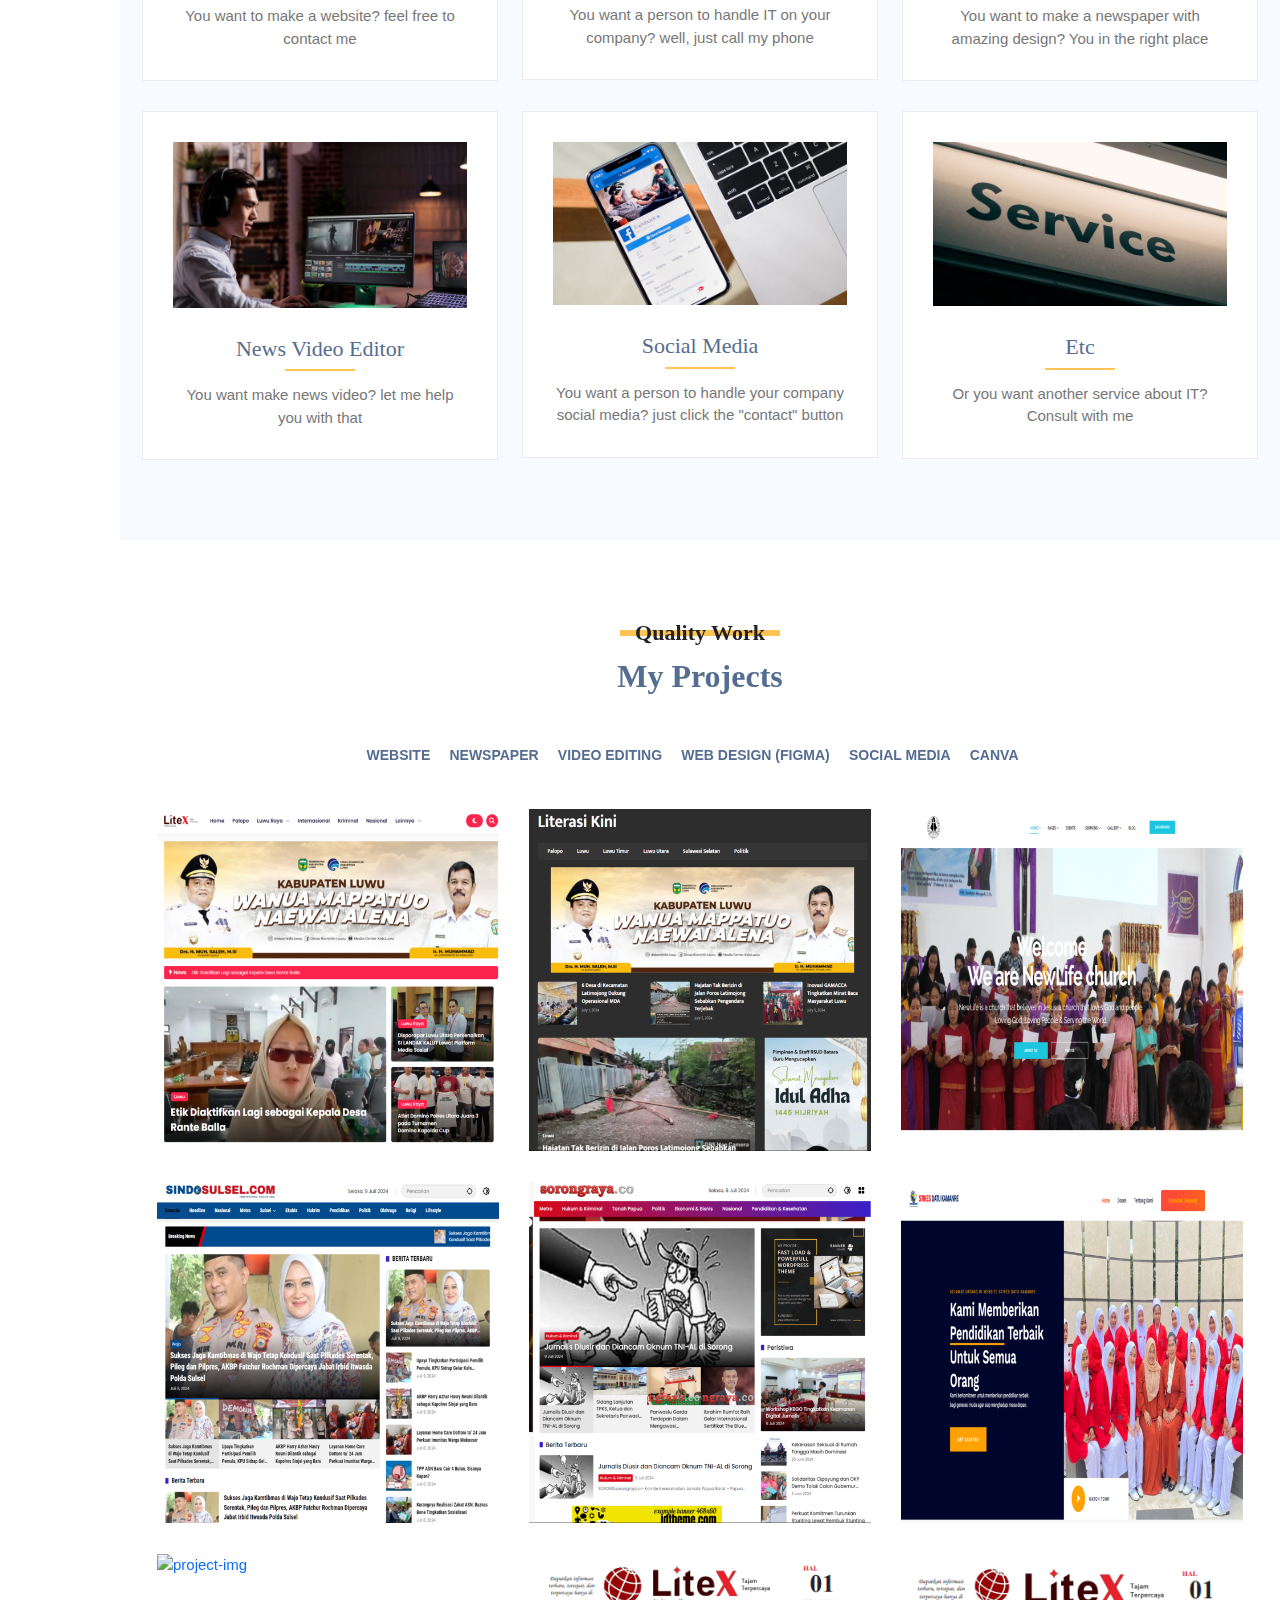
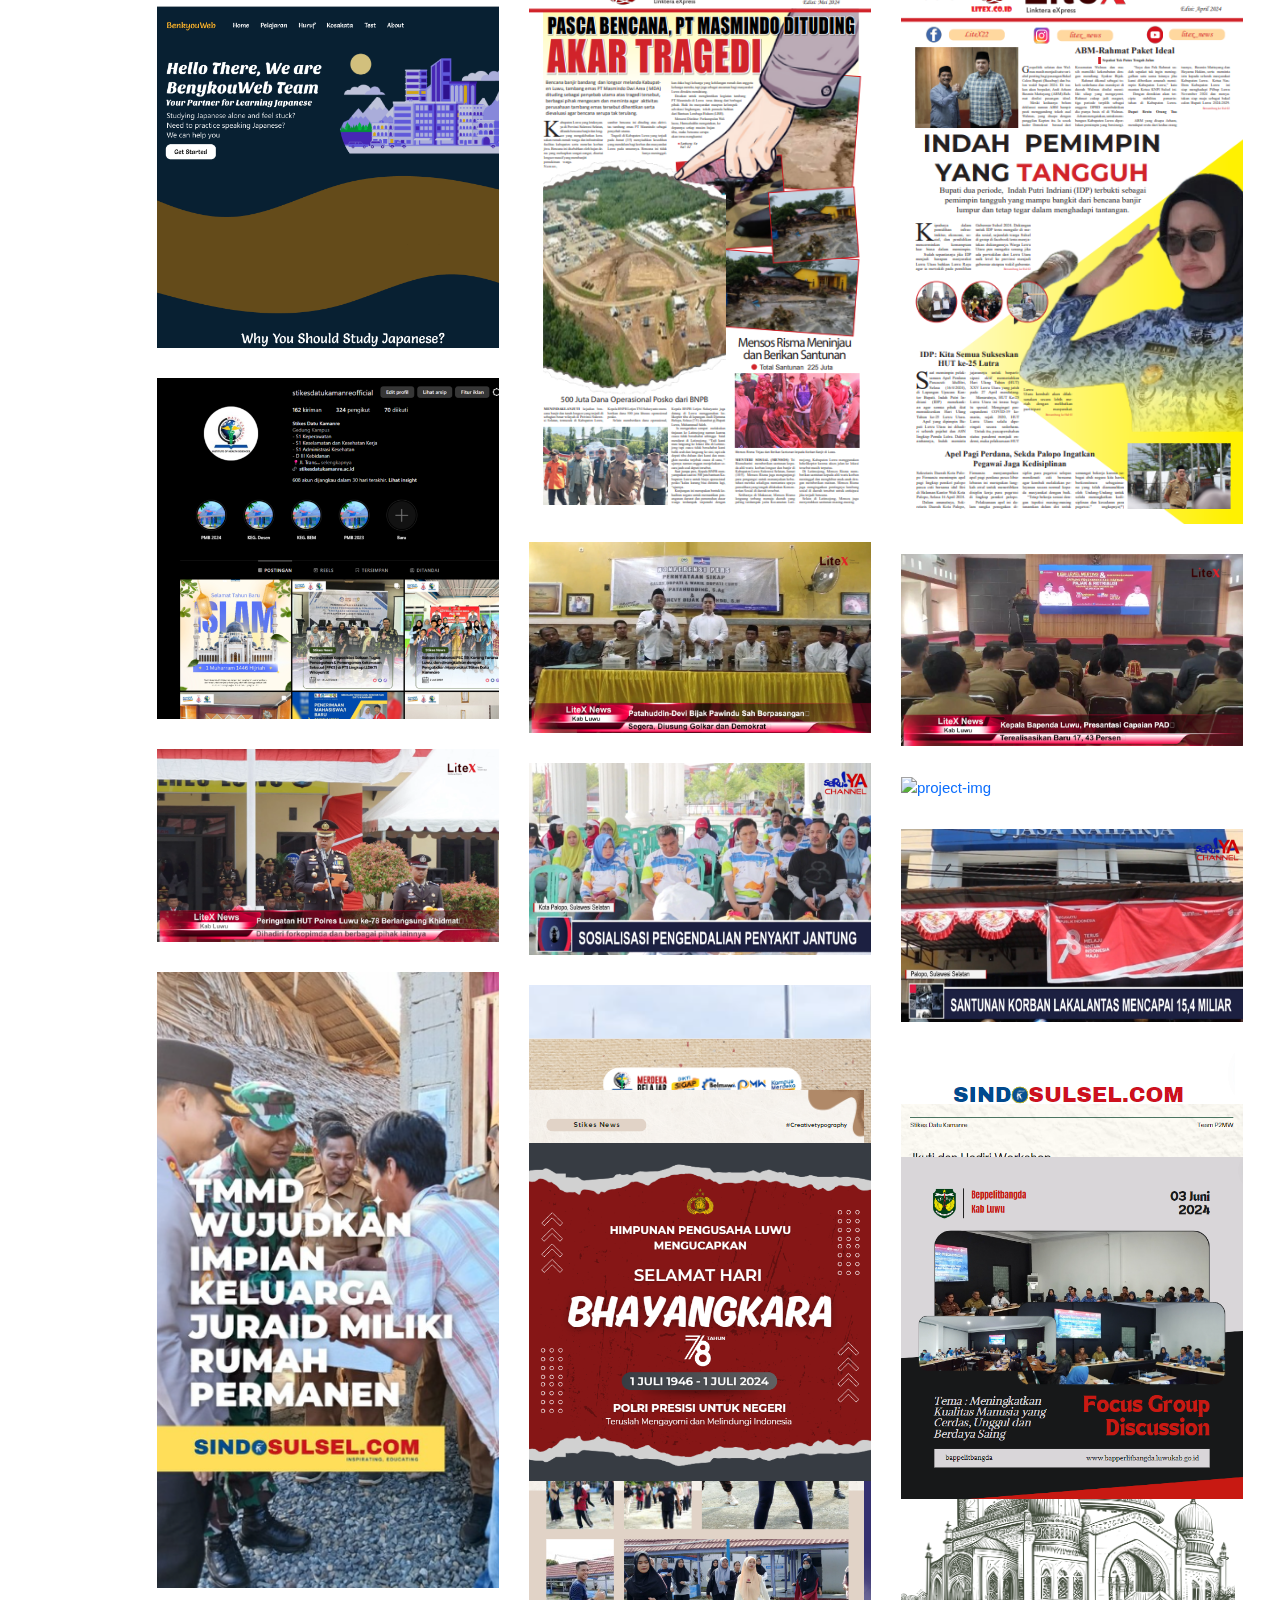
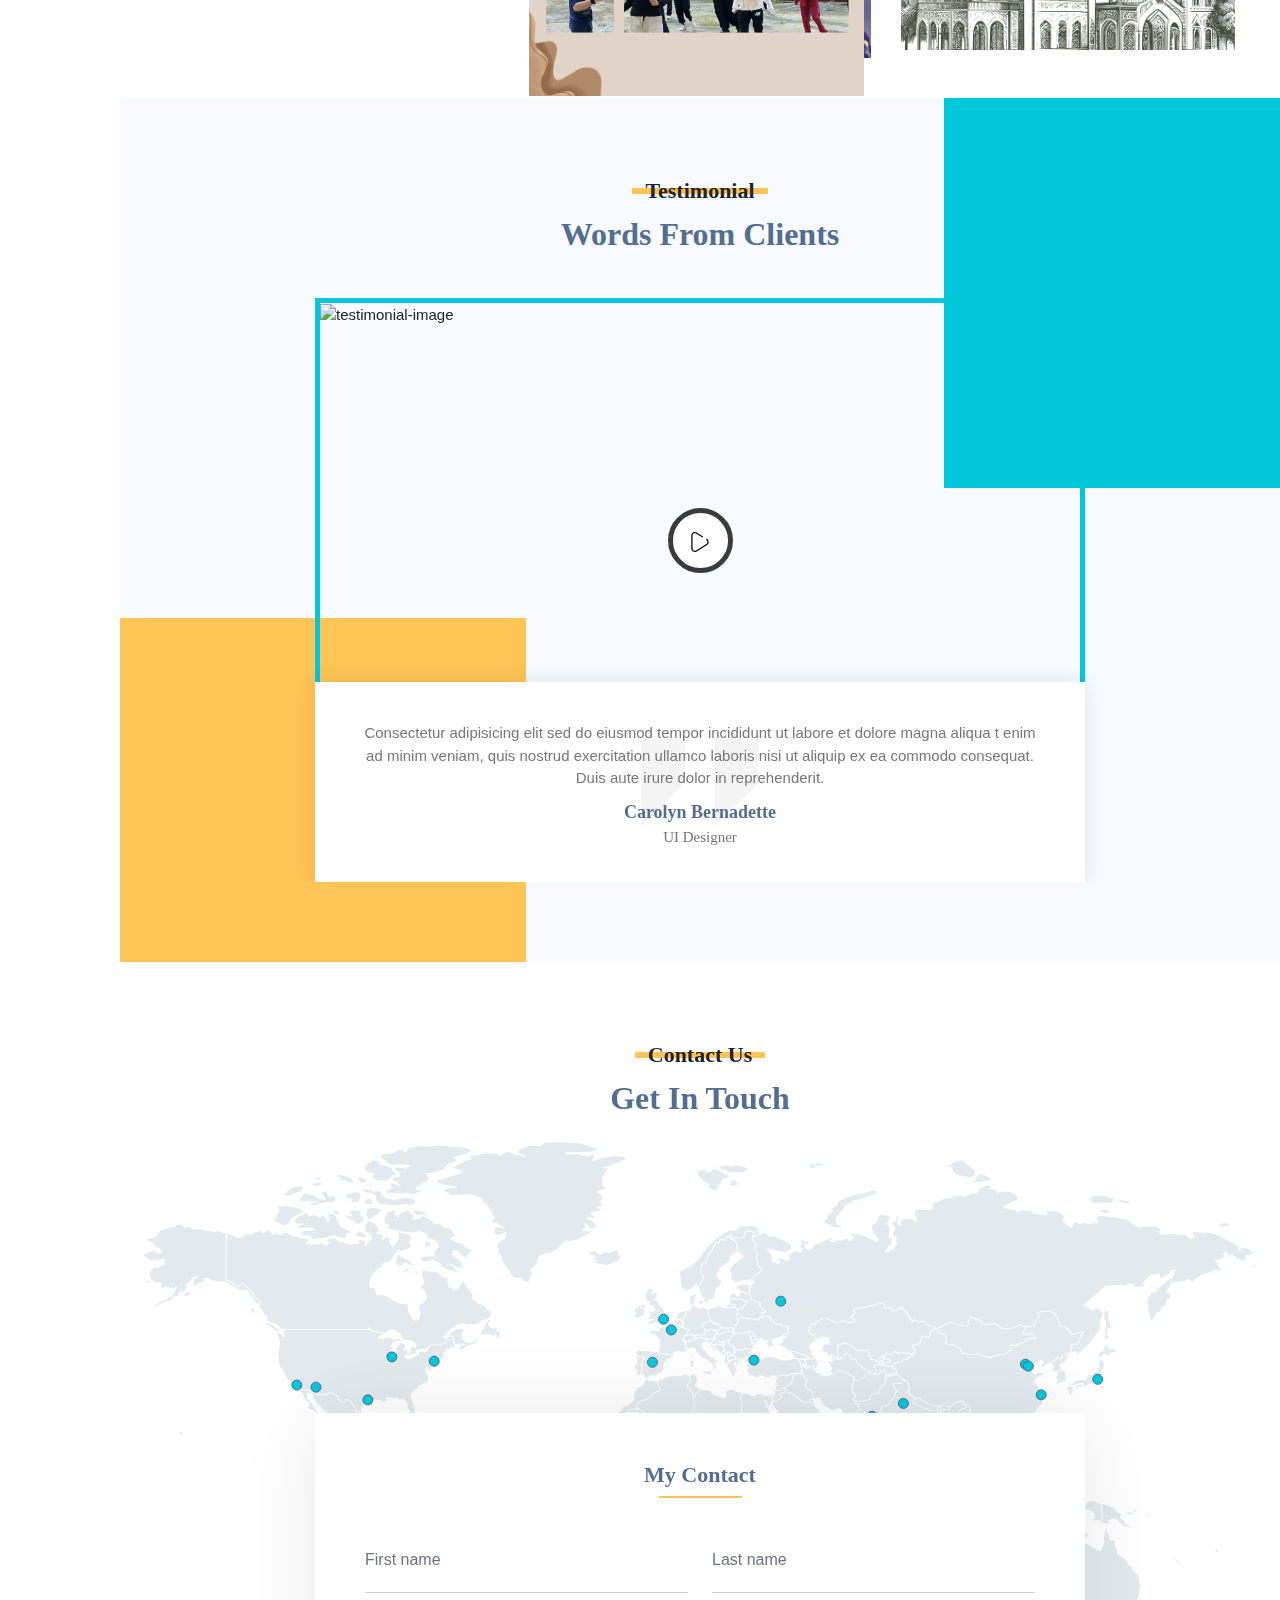
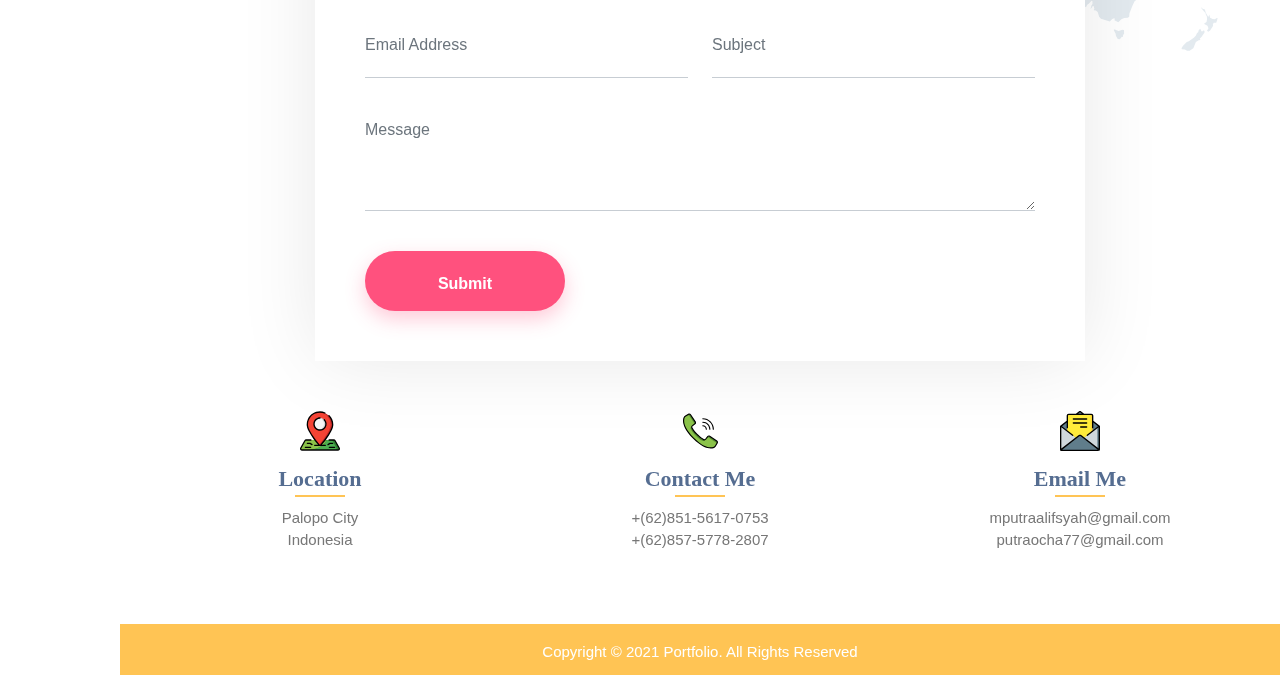
==== commit 05dfe15f: "menambahkan linkedin" ====
--- a/index.html
+++ b/index.html
@@ -359,8 +359,8 @@
 												</span></li>
 											<li><span class="title">Github</span><span
 													class="value">putraAlifSyah</span></li>
-											<li><span class="title">Freelance</span><span
-													class="value available">Available</span></li>
+											<li><span class="title">Linkedin</span><span
+													class="value available">putra-alifsyah</span></li>
 										</ul>
 
 										<ul class="social-links">
